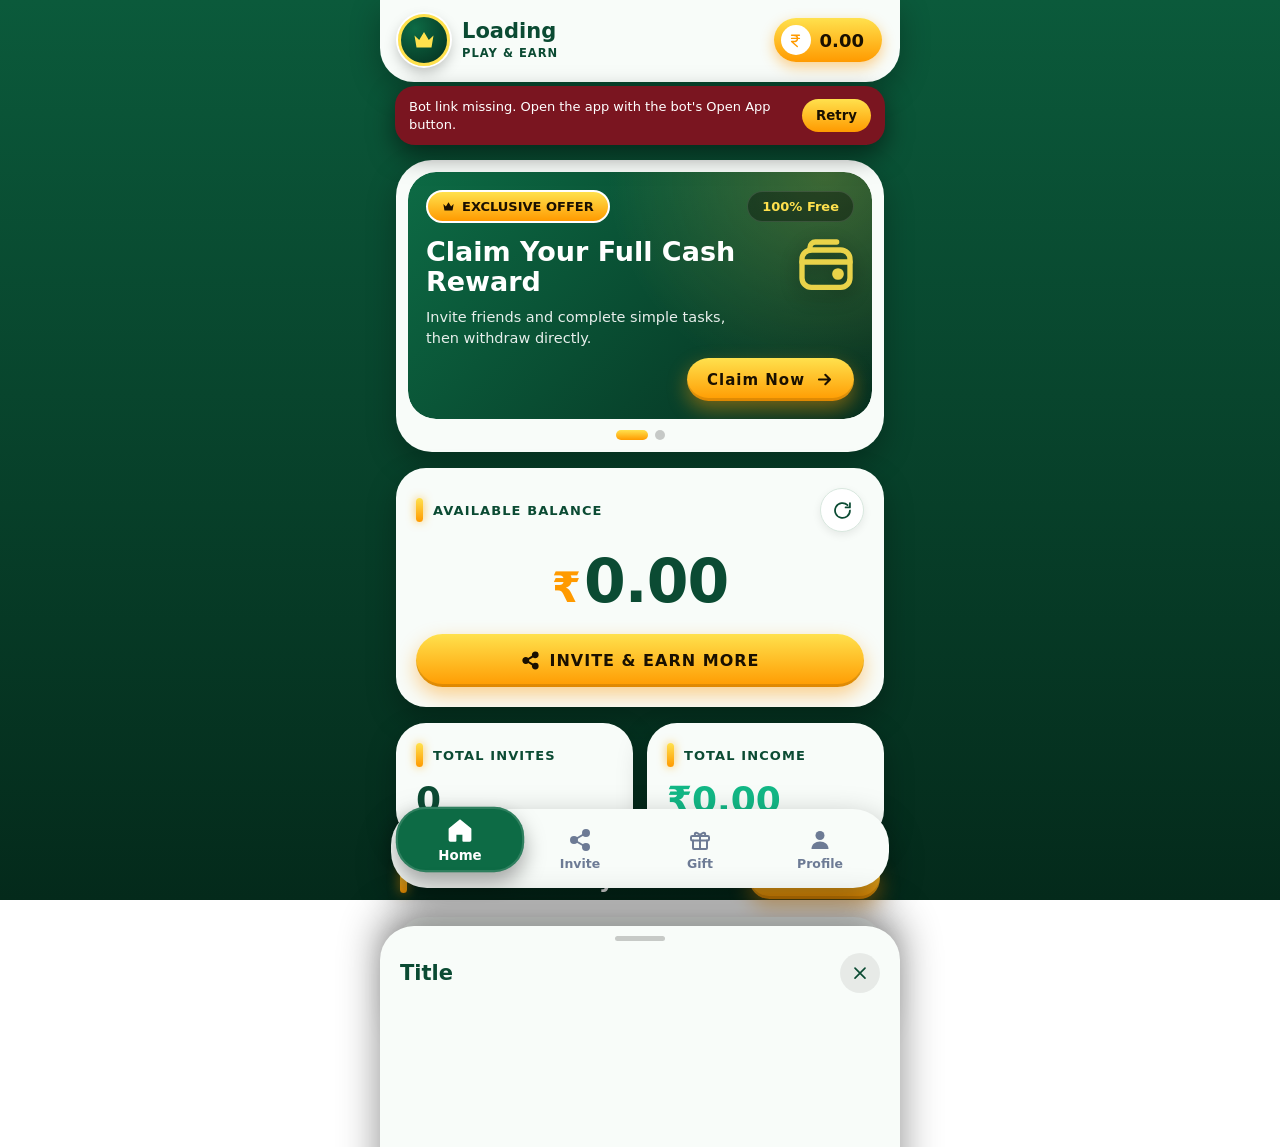
==== index.html @ ad9dd988 "Add files via upload" ====
<!DOCTYPE html>
<html lang="en"><head><meta charset="utf-8">
<meta name="viewport" content="width=device-width,initial-scale=1,maximum-scale=1,user-scalable=no,viewport-fit=cover">
<title>Refer & Earn</title>
<script src="https://telegram.org/js/telegram-web-app.js"></script>
<style>
:root{--g1:#0d6b45;--g2:#052f1f;--bg1:#0b5a3b;--bg2:#042a1b;--y1:#ffe14d;--y2:#ff9a00;--ink:#0b4b33;--card:#f8fcf9;--mut:#5f7a6c;--ok:#12b886;--line:rgba(0,0,0,.08)}
*{box-sizing:border-box;margin:0;padding:0;-webkit-tap-highlight-color:transparent;font-family:"Segoe UI",system-ui,-apple-system,Roboto,sans-serif}
body{background:linear-gradient(180deg,var(--bg1),var(--bg2)) fixed;color:#fff;overflow-x:hidden;user-select:none;min-height:100vh}
#app{max-width:520px;margin:0 auto;padding-bottom:calc(108px + env(safe-area-inset-bottom,0px))}
.ic{width:1em;height:1em;fill:none;stroke:currentColor;stroke-width:2;stroke-linecap:round;stroke-linejoin:round;flex:none;vertical-align:-.14em}
.top{position:sticky;top:0;z-index:20;background:var(--card);color:var(--ink);border-radius:0 0 34px 34px;padding:calc(14px + env(safe-area-inset-top,0px)) 18px 16px;display:flex;align-items:center;gap:12px;box-shadow:0 10px 30px rgba(0,0,0,.28)}
.logo{width:52px;height:52px;border-radius:50%;flex:none;background:radial-gradient(circle at 30% 25%,var(--g1),var(--g2));display:grid;place-items:center;font-size:24px;font-weight:900;color:var(--y1);border:3px solid var(--y1);box-shadow:0 0 0 2px #fff,0 6px 14px rgba(0,0,0,.25);overflow:hidden}
.logo img,.coin img{width:100%;height:100%;object-fit:cover;border-radius:50%}
.tt{flex:1;min-width:0}.tt h1{font-size:21px;line-height:1.1;font-weight:900;white-space:nowrap;overflow:hidden;text-overflow:ellipsis}
.tt small{display:block;margin-top:3px;font-size:11.5px;font-weight:900;letter-spacing:1px}
.pill{display:flex;align-items:center;gap:9px;background:linear-gradient(var(--y1),var(--y2));color:#1a1000;font-weight:900;font-size:18px;border-radius:999px;padding:7px 18px 7px 7px;box-shadow:0 5px 14px rgba(255,154,0,.45)}
.pill i{width:30px;height:30px;border-radius:50%;background:#fff;color:var(--y2);display:grid;place-items:center;font-size:17px}
.view{display:none;padding:16px;gap:16px;flex-direction:column}
.view.on{display:flex;animation:in .45s cubic-bezier(.2,.9,.3,1)}
@keyframes in{from{opacity:0;transform:translateY(18px) scale(.985)}to{opacity:1;transform:none}}
.card{background:var(--card);color:var(--ink);border-radius:30px;padding:20px;box-shadow:0 12px 30px rgba(0,0,0,.28);position:relative;overflow:hidden}
.card h3{font-size:13px;font-weight:900;letter-spacing:1.1px;text-transform:uppercase;display:flex;align-items:center;gap:10px}
.card h3:before{content:"";width:7px;height:24px;border-radius:5px;background:linear-gradient(var(--y1),var(--y2));box-shadow:0 0 10px rgba(255,170,0,.7);flex:none}
.muted{color:var(--mut);font-size:14px;line-height:1.5}
.sec{font-size:23px;font-weight:900;display:flex;align-items:center;gap:10px;padding:2px 4px}
.sec:before{content:"";width:7px;height:28px;border-radius:5px;background:linear-gradient(var(--y1),var(--y2));box-shadow:0 0 12px rgba(255,170,0,.7)}
.sec .sp{flex:1}
.btn{position:relative;overflow:hidden;display:flex;align-items:center;justify-content:center;gap:10px;width:100%;border:0;border-radius:999px;padding:17px;font-size:16px;font-weight:900;letter-spacing:1px;color:#1a1000;background:linear-gradient(var(--y1),var(--y2));box-shadow:0 8px 20px rgba(255,150,0,.45),inset 0 -3px 0 rgba(0,0,0,.12);cursor:pointer;transition:transform .15s,filter .15s}
.btn:active{transform:scale(.96);filter:brightness(.95)}
.btn .ic{font-size:19px;stroke-width:2.6}
.btn.sm{width:auto;padding:11px 18px;font-size:14px;letter-spacing:.3px}
.btn[disabled]{opacity:.6;pointer-events:none}
.rip{position:absolute;border-radius:50%;background:rgba(255,255,255,.55);transform:scale(0);animation:rip .6s ease-out;pointer-events:none}
@keyframes rip{to{transform:scale(4);opacity:0}}
.hello{display:flex;align-items:center;gap:12px;padding:0 6px}
.av{width:46px;height:46px;border-radius:50%;background:linear-gradient(135deg,var(--y1),var(--y2));color:#1a1000;font-weight:900;display:grid;place-items:center;border:2px solid #fff;overflow:hidden;flex:none;font-size:19px}
.av img{width:100%;height:100%;object-fit:cover}
.hello b{font-size:18px}.hello small{display:block;opacity:.75;font-size:12px}
/* ---- fixed slider: native scroll-snap, swipe + autoplay ---- */
.banner{padding:12px;background:var(--card);border-radius:36px;box-shadow:0 12px 30px rgba(0,0,0,.28)}
.slides{display:flex;overflow-x:auto;scroll-snap-type:x mandatory;scrollbar-width:none;-webkit-overflow-scrolling:touch;border-radius:28px;gap:0}
.slides::-webkit-scrollbar{display:none}
.slide{flex:0 0 100%;scroll-snap-align:center;scroll-snap-stop:always;padding:18px;border-radius:28px;background:radial-gradient(circle at 90% 0,rgba(255,225,77,.22),transparent 45%),linear-gradient(135deg,var(--g1),var(--g2));display:flex;flex-direction:column;gap:10px;min-height:210px;position:relative;overflow:hidden}
.srow{display:flex;justify-content:space-between;align-items:center;gap:8px}
.tag{display:inline-flex;gap:7px;align-items:center;background:linear-gradient(var(--y1),var(--y2));color:#1a1000;font-weight:900;font-size:13px;padding:7px 14px;border-radius:999px;border:2px solid #fff;white-space:nowrap}
.tag.o{background:rgba(0,0,0,.35);color:var(--y1);border:1px solid rgba(255,255,255,.12)}
.slide h2{font-size:27px;line-height:1.12;font-weight:900;max-width:82%;margin-top:4px}
.slide p{font-size:14.5px;opacity:.9;max-width:72%;line-height:1.4}
.sfoot{margin-top:auto;display:flex;justify-content:flex-end}
.slide .btn{width:auto;padding:12px 20px;font-size:15px}
.slide .deco{position:absolute;right:14px;top:62px;font-size:64px;color:var(--y1);opacity:.9;animation:fl 3s ease-in-out infinite;filter:drop-shadow(0 6px 10px rgba(0,0,0,.4))}
@keyframes fl{50%{transform:translateY(-8px) rotate(6deg)}}
.dots{display:flex;gap:7px;justify-content:center;margin-top:11px}.dots i{width:10px;height:10px;border-radius:10px;background:rgba(0,0,0,.2);transition:all .4s}.dots i.on{width:32px;background:linear-gradient(var(--y1),var(--y2))}
.bal{text-align:center}
.bal .r0{display:flex;justify-content:space-between;align-items:center}
.ref{width:44px;height:44px;border-radius:50%;border:1px solid #d9e8df;background:#fff;color:var(--ink);font-size:21px;display:grid;place-items:center;box-shadow:0 3px 8px rgba(0,0,0,.08)}
.ref.spin .ic{animation:sp .8s linear infinite}@keyframes sp{to{transform:rotate(360deg)}}
.amt{font-size:60px;font-weight:900;margin:14px 0 18px;letter-spacing:-1px;display:flex;justify-content:center;align-items:baseline;gap:4px}
.amt span{color:var(--y2);font-size:42px}
.two{display:grid;grid-template-columns:1fr 1fr;gap:14px}
.stat b{display:block;font-size:36px;font-weight:900;margin-top:12px}.stat b.g{color:var(--ok)}
.li{display:flex;align-items:center;gap:13px;padding:13px 4px;border-bottom:1px solid var(--line);color:var(--ink)}
.li:last-child{border:0}
.ico{width:44px;height:44px;border-radius:15px;display:grid;place-items:center;font-size:22px;background:#fff1c7;color:#b86e00;flex:none}
.ico.b{background:#dff1ff;color:#1c8ee0}.ico.g{background:#dff7ea;color:#0f9d63}.ico.p{background:#f3e5ff;color:#8a3fd1}.ico.r{background:#ffe5e5;color:#d6404a}
.li .t{flex:1;min-width:0}.li .t b{display:block;font-size:15px}.li .t small{color:var(--mut);font-size:12px}
.li .a{font-weight:900;color:var(--ok)}
.empty{text-align:center;padding:14px 6px;font-weight:700;opacity:.85}
.hero{text-align:center}.hero h2{font-size:31px;font-weight:900;margin:14px 0 8px}.hero h2 span{color:var(--y2)}
.coin{width:132px;height:132px;margin:18px auto 6px;border-radius:50%;background:radial-gradient(circle at 30% 25%,#fff3a1,var(--y1) 35%,var(--y2));display:grid;place-items:center;font-size:62px;color:#7a4300;border:6px solid #fff;box-shadow:0 0 0 3px var(--y2),0 14px 30px rgba(255,150,0,.5);animation:fl 3s ease-in-out infinite;overflow:hidden}
.coin .ic{stroke-width:2.4}
.lnk{border:2px dashed #b9d3c5;border-radius:20px;padding:13px 14px;display:flex;align-items:center;gap:10px;margin:14px 0;font-size:14px}
.lnk>.ic{font-size:21px;opacity:.8}.lnk span{flex:1;word-break:break-all}.lnk button{border:1px solid #d3e3da;background:#fff;color:var(--ink);border-radius:15px;width:46px;height:46px;font-size:21px;display:grid;place-items:center}
.step{display:flex;gap:14px;margin:18px 0}.step i{flex:none;width:38px;height:38px;border-radius:50%;background:linear-gradient(var(--y1),var(--y2));color:#1a1000;font-style:normal;font-weight:900;display:grid;place-items:center;box-shadow:0 4px 10px rgba(255,150,0,.4),0 0 0 4px #fff4cf}
.step b{display:block;margin-bottom:2px;font-size:17px}
.cnt{margin-left:auto;background:linear-gradient(var(--y1),var(--y2));color:#1a1000;font-weight:900;padding:8px 16px;border-radius:999px;font-size:14px;border:2px solid #fff;box-shadow:0 4px 10px rgba(255,150,0,.35);text-transform:none;letter-spacing:0}
input{width:100%;padding:17px 18px;border-radius:22px;border:2px solid #d7e6dd;font-size:16px;margin:8px 0;color:#222;background:#fff;outline:0;transition:border .2s,box-shadow .2s;user-select:text;font-weight:600}
input:focus{border-color:var(--y2);box-shadow:0 0 0 4px rgba(255,170,0,.2)}
.pf{text-align:center}.pf .big{width:116px;height:116px;margin:4px auto 12px;position:relative}
.pf .big .av{width:116px;height:116px;font-size:46px;border:5px solid #fff;box-shadow:0 0 0 3px var(--y2),0 10px 24px rgba(0,0,0,.3)}
.pf .ck{position:absolute;right:-2px;bottom:4px;width:36px;height:36px;border-radius:50%;background:var(--ok);color:#fff;display:grid;place-items:center;border:3px solid #fff;font-size:18px}
.pf .ck .ic{stroke-width:3.2}
.pf h2{font-size:26px;font-weight:900}.pf .meta{color:var(--mut);font-size:14px;margin-top:7px;display:flex;gap:7px;align-items:center;justify-content:center;font-weight:600}
.mini{border:1.5px solid #cfe7da;border-radius:22px;padding:14px;text-align:center;font-size:12px;font-weight:900;letter-spacing:.8px}
.mini b{display:block;font-size:27px;margin-top:6px;color:var(--ok)}.mini.o b{color:var(--y2)}
.cap{font-size:13px;font-weight:900;letter-spacing:1.4px;padding:4px 8px 0}
.row{display:flex;align-items:center;gap:14px;padding:16px 4px;border-bottom:1px solid var(--line);color:var(--ink);font-weight:800;font-size:16.5px;cursor:pointer}
.row:last-child{border:0}.row .go{margin-left:auto;opacity:.5;font-size:20px}
.sw{margin-left:auto;width:54px;height:31px;border-radius:30px;background:#c9d6cf;position:relative;transition:.3s;flex:none}.sw:after{content:"";position:absolute;top:3px;left:3px;width:25px;height:25px;border-radius:50%;background:#fff;transition:.3s cubic-bezier(.3,1.4,.4,1);box-shadow:0 2px 5px rgba(0,0,0,.3)}
.sw.on{background:var(--ok)}.sw.on:after{left:26px}
/* colour picker + preview */
.swatches{display:grid;grid-template-columns:repeat(5,1fr);gap:12px;margin:16px 0 10px}
.swc{aspect-ratio:1;border-radius:50%;border:3px solid #fff;box-shadow:0 0 0 2px rgba(0,0,0,.12),0 6px 12px rgba(0,0,0,.2);position:relative;transition:transform .25s cubic-bezier(.3,1.5,.4,1);cursor:pointer}
.swc.on{transform:scale(1.16);box-shadow:0 0 0 3px var(--y2),0 8px 16px rgba(0,0,0,.3)}
.swc.on:after{content:"";position:absolute;inset:0;margin:auto;width:40%;height:22%;border-left:3px solid #fff;border-bottom:3px solid #fff;transform:translateY(-12%) rotate(-45deg)}
.custom{display:flex;align-items:center;gap:12px;margin:10px 0 14px}
.custom input[type=color]{width:56px;height:56px;padding:3px;border-radius:50%;border:3px solid #fff;box-shadow:0 0 0 2px rgba(0,0,0,.12);margin:0;background:none}
.custom input[type=text]{margin:0;text-transform:lowercase}
.pv{border-radius:30px;padding:12px;background:linear-gradient(180deg,var(--bg1),var(--bg2));margin-top:10px;box-shadow:inset 0 0 0 1px rgba(255,255,255,.08)}
.pv .ph{background:var(--card);color:var(--ink);border-radius:20px;padding:10px 12px;display:flex;align-items:center;gap:9px;font-weight:900;font-size:14px}
.pv .ph .lg{width:30px;height:30px;border-radius:50%;background:radial-gradient(circle at 30% 25%,var(--g1),var(--g2));border:2px solid var(--y1)}
.pv .ph .pl{margin-left:auto;background:linear-gradient(var(--y1),var(--y2));color:#1a1000;border-radius:99px;padding:4px 10px;font-size:12px}
.pv .sl{margin-top:10px;border-radius:20px;padding:12px;background:linear-gradient(135deg,var(--g1),var(--g2));color:#fff;font-weight:900;font-size:15px}
.pv .sl small{display:block;font-weight:600;opacity:.85;margin:3px 0 8px}
.pv .sl span{display:inline-block;background:linear-gradient(var(--y1),var(--y2));color:#1a1000;border-radius:99px;padding:6px 12px;font-size:12px}
.pv .bn{margin-top:10px;background:var(--card);border-radius:18px;display:flex;justify-content:space-around;padding:8px}
.pv .bn i{width:34px;height:34px;border-radius:50%;background:#dde;opacity:.5}.pv .bn i.on{background:var(--g1);opacity:1}
nav{position:fixed;left:50%;transform:translateX(-50%);bottom:calc(12px + env(safe-area-inset-bottom,0px));width:calc(100% - 22px);max-width:498px;background:var(--card);border-radius:36px;display:flex;padding:9px;box-shadow:0 14px 34px rgba(0,0,0,.4);z-index:30}
nav button{flex:1;border:0;background:none;color:#6d7b95;font-weight:800;font-size:12.5px;padding:10px 0 8px;border-radius:28px;transition:all .35s cubic-bezier(.3,.9,.3,1);display:flex;flex-direction:column;align-items:center;gap:4px}
nav button .ic{font-size:24px;transition:transform .35s}
nav button.on{background:var(--g1);color:#fff;transform:translateY(-9px) scale(1.07);box-shadow:0 10px 20px rgba(0,0,0,.35),inset 0 0 0 2px rgba(255,255,255,.14)}
nav button.on .ic{transform:scale(1.12)}
/* half-page bottom sheet */
#ov{position:fixed;inset:0;background:rgba(0,0,0,.55);backdrop-filter:blur(3px);opacity:0;visibility:hidden;transition:.35s;z-index:80}
#ov.on{opacity:1;visibility:visible}
#sheet{position:fixed;left:50%;bottom:0;transform:translate(-50%,105%);width:100%;max-width:520px;height:58vh;background:var(--card);color:var(--ink);border-radius:34px 34px 0 0;z-index:90;transition:transform .45s cubic-bezier(.2,.9,.25,1);display:flex;flex-direction:column;box-shadow:0 -14px 40px rgba(0,0,0,.45);padding-bottom:env(safe-area-inset-bottom,0px)}
#sheet.on{transform:translate(-50%,0)}
.grab{width:50px;height:5px;border-radius:5px;background:rgba(0,0,0,.2);margin:10px auto 4px;flex:none}
.sh{display:flex;align-items:center;gap:12px;padding:8px 20px 12px;flex:none}
.sh h2{font-size:21px;font-weight:900;flex:1}
.sh button{width:40px;height:40px;border-radius:50%;border:0;background:rgba(0,0,0,.07);color:var(--ink);font-size:20px;display:grid;place-items:center}
#sbody{padding:4px 22px 24px;overflow-y:auto;font-size:15px;line-height:1.6;user-select:text;flex:1}
#sbody h4{margin:14px 0 4px;font-size:15.5px}#sbody p{color:var(--mut)}
#toast{position:fixed;left:50%;top:calc(92px + env(safe-area-inset-top,0px));transform:translate(-50%,-30px);background:#101820;color:#fff;padding:13px 22px;border-radius:999px;font-weight:700;font-size:14px;opacity:0;pointer-events:none;transition:.35s cubic-bezier(.3,1.4,.4,1);z-index:100;max-width:92%;display:flex;gap:9px;align-items:center;box-shadow:0 10px 30px rgba(0,0,0,.5);border:1px solid rgba(255,255,255,.12)}
#toast .ic{font-size:19px;stroke-width:3}
#toast.on{opacity:1;transform:translate(-50%,0)}#toast.err{background:#7a1520}#toast.ok{background:#0b6b46}
#splash{position:fixed;inset:0;background:linear-gradient(180deg,var(--bg1),var(--bg2));z-index:200;display:flex;flex-direction:column;align-items:center;justify-content:center;gap:20px;transition:opacity .5s,visibility .5s}
#splash.off{opacity:0;visibility:hidden}
#splash .coin{width:104px;height:104px;font-size:48px;margin:0}
.bar{width:140px;height:5px;border-radius:5px;background:rgba(255,255,255,.18);overflow:hidden}.bar i{display:block;width:40%;height:100%;background:linear-gradient(90deg,var(--y1),var(--y2));animation:bar 1s infinite ease-in-out}
@keyframes bar{0%{transform:translateX(-100%)}100%{transform:translateX(350%)}}
canvas#fx{position:fixed;inset:0;pointer-events:none;z-index:150}
.sk{background:linear-gradient(90deg,rgba(0,0,0,.06),rgba(0,0,0,.14),rgba(0,0,0,.06));background-size:200%;animation:sh 1.2s infinite;color:transparent!important;border-radius:12px}
@keyframes sh{to{background-position:-200%}}
.hide{display:none!important}

#gate{position:fixed;inset:0;z-index:120;background:rgba(2,28,17,.58);backdrop-filter:blur(7px);-webkit-backdrop-filter:blur(7px);display:none;align-items:center;justify-content:center;padding:calc(16px + env(safe-area-inset-top,0px)) 16px calc(16px + env(safe-area-inset-bottom,0px))}
#gate.on{display:flex;animation:in .4s cubic-bezier(.2,.9,.3,1)}
.gcard{width:100%;max-width:500px;max-height:100%;display:flex;flex-direction:column;background:var(--card);color:var(--ink);border-radius:40px;padding:22px 20px 20px;box-shadow:0 24px 60px rgba(0,0,0,.5)}
.ghead{display:flex;align-items:center;gap:12px;margin-bottom:14px}
.ghead:before{content:"";width:8px;height:34px;border-radius:6px;background:linear-gradient(var(--y1),var(--y2));box-shadow:0 0 12px rgba(255,170,0,.7);flex:none}
.ghead h2{flex:1;font-size:27px;font-weight:900}
.ghead button{width:54px;height:54px;border-radius:50%;border:0;background:#eceff6;color:#5b6783;font-size:24px;display:grid;place-items:center}
.gintro{border:2px solid var(--line);border-radius:32px;padding:18px 16px;text-align:center;flex:none}
.gpill{display:inline-block;background:linear-gradient(var(--y1),var(--y2));color:#1a1000;font-weight:900;font-size:15px;letter-spacing:.8px;padding:9px 20px;border-radius:999px;border:3px solid #fff;box-shadow:0 4px 10px rgba(255,150,0,.35)}
.gintro h3{font-size:25px;font-weight:900;margin:12px 0 6px}
.gintro p{font-size:15.5px;line-height:1.35;font-weight:600}
.gmeta{display:flex;justify-content:space-between;align-items:center;gap:8px;padding:14px 2px 10px;font-size:13.5px;font-weight:700;flex:none;white-space:nowrap}
.gmeta b{font-weight:900}
.ggrid{display:grid;grid-template-columns:repeat(2,minmax(0,1fr));gap:14px;overflow-y:auto;min-height:0;flex:1;padding:4px 2px 8px;-webkit-overflow-scrolling:touch}
.gc{min-width:0;border:2px solid var(--line);border-radius:32px;padding:16px 12px 14px;text-align:center;display:flex;flex-direction:column;align-items:center;gap:6px;background:var(--card)}
.gc.ok{border-color:var(--ok)}
.gic{width:62px;height:62px;border-radius:21px;background:linear-gradient(var(--y1),var(--y2));display:grid;place-items:center;box-shadow:0 6px 14px rgba(255,150,0,.35)}
.gic span{width:36px;height:36px;border-radius:50%;background:#10161d;color:#fff;display:grid;place-items:center;font-size:20px}
.gc b{max-width:100%;font-size:17px;font-weight:900;white-space:nowrap;overflow:hidden;text-overflow:ellipsis;margin-top:4px}
.gc small{font-size:15px;font-weight:700}
.gc .btn{padding:13px 10px;font-size:16px;margin-top:8px}
.gc.ok .btn{background:linear-gradient(#34d399,var(--ok));color:#04281c;box-shadow:0 6px 14px rgba(18,184,134,.4);opacity:1}
#gVer{margin-top:14px;flex:none;font-size:19px;padding:20px}
.ptabs{display:flex;gap:8px;overflow-x:auto;padding:12px 0 6px;scrollbar-width:none}.ptabs::-webkit-scrollbar{display:none}
.chip{flex:none;padding:9px 16px;border-radius:999px;border:2px solid var(--line);background:#fff;color:#0b4b33;font-weight:800;font-size:14px;cursor:pointer;transition:all .25s}
.chip.on{background:linear-gradient(var(--y1),var(--y2));color:#1a1000;border-color:#fff;box-shadow:0 4px 10px rgba(255,150,0,.4)}
.chrow{display:flex;align-items:center;gap:12px;padding:12px 4px;border-bottom:1px solid var(--line);cursor:pointer}.chrow:last-child{border:0}
.chrow .t{flex:1;min-width:0}.chrow .t b{display:block;font-size:15px;white-space:nowrap;overflow:hidden;text-overflow:ellipsis}.chrow .t small{color:var(--mut);font-size:12px}
.chrow .go{opacity:.45;font-size:20px}
.grow{display:flex;align-items:center;gap:10px}.grow b{margin:0!important}.gl{padding:12px 0;border-bottom:1px solid var(--line)}.gl:last-child{border:0}.gl b{display:block;font-size:15px;margin-bottom:8px}.gl .ptabs{padding:0}
.dang{background:linear-gradient(#ff7a7a,#e0343f);color:#fff;box-shadow:0 8px 18px rgba(224,52,63,.4)}
.sbtns{display:grid;grid-template-columns:1fr 1fr;gap:10px;margin:12px 0}
.sbtns .btn{width:100%}
#diag{position:fixed;left:50%;transform:translateX(-50%);top:calc(86px + env(safe-area-inset-top,0px));width:calc(100% - 28px);max-width:490px;background:#7a1520;color:#fff;border-radius:20px;padding:12px 14px;z-index:60;display:flex;gap:10px;align-items:center;font-size:13px;line-height:1.35;box-shadow:0 10px 26px rgba(0,0,0,.5)}
#diag button{flex:none;border:0;border-radius:999px;padding:9px 14px;font-weight:900;background:linear-gradient(var(--y1),var(--y2));color:#1a1000}
</style></head><body>
<svg width="0" height="0" style="position:absolute" aria-hidden="true"><defs>
<symbol id="i-home" viewBox="0 0 24 24"><path d="M12 2.6 2.8 10.3a.9.9 0 0 0-.3.7V20a1.5 1.5 0 0 0 1.5 1.5h4.2a.8.8 0 0 0 .8-.8v-5h5v5a.8.8 0 0 0 .8.8H20a1.5 1.5 0 0 0 1.5-1.5v-9a.9.9 0 0 0-.3-.7z" fill="currentColor" stroke="none"/></symbol>
<symbol id="i-user" viewBox="0 0 24 24"><circle cx="12" cy="7.5" r="4.5" fill="currentColor" stroke="none"/><path d="M3.5 21c0-4.6 3.8-7.5 8.5-7.5s8.5 2.9 8.5 7.5z" fill="currentColor" stroke="none"/></symbol>
<symbol id="i-share" viewBox="0 0 24 24"><circle cx="18" cy="5" r="3" fill="currentColor"/><circle cx="6" cy="12" r="3" fill="currentColor"/><circle cx="18" cy="19" r="3" fill="currentColor"/><path d="m8.6 10.5 6.8-4M8.6 13.5l6.8 4"/></symbol>
<symbol id="i-gift" viewBox="0 0 24 24"><rect x="3" y="8" width="18" height="4.5" rx="1.2"/><path d="M5 12.5V20a1 1 0 0 0 1 1h12a1 1 0 0 0 1-1v-7.5M12 8v13"/><path d="M12 8c-1-3.4-5.2-4.2-5.2-1.8S10.3 8 12 8zm0 0c1-3.4 5.2-4.2 5.2-1.8S13.7 8 12 8z"/></symbol>
<symbol id="i-rupee" viewBox="0 0 24 24"><path d="M6.5 4.5h11M6.5 9h11M6.5 4.5h2.5c4.2 0 5.800 1.800 5.800 4.500s-1.600 4.500-5.800 4.500H6.500l8 7"/></symbol>
<symbol id="i-crown" viewBox="0 0 24 24"><path d="m2.5 7.5 4.700 4.500L12 4l4.800 8 4.700-4.500-2 12h-15z" fill="currentColor" stroke="none"/></symbol>
<symbol id="i-refresh" viewBox="0 0 24 24"><path d="M20.500 12a8.500 8.500 0 1 1-2.700-6.200"/><path d="M20.500 3.500v5h-5"/></symbol>
<symbol id="i-upright" viewBox="0 0 24 24"><path d="M7 17 17 7M8.500 7H17v8.500"/></symbol>
<symbol id="i-right" viewBox="0 0 24 24"><path d="M5 12h14M13 6l6 6-6 6"/></symbol>
<symbol id="i-chev" viewBox="0 0 24 24"><path d="m9 5 7 7-7 7"/></symbol>
<symbol id="i-link" viewBox="0 0 24 24"><path d="M10 14a4 4 0 0 0 5.700 0l3-3a4 4 0 0 0-5.700-5.700l-1 1M14 10a4 4 0 0 0-5.700 0l-3 3a4 4 0 0 0 5.700 5.700l1-1"/></symbol>
<symbol id="i-copy" viewBox="0 0 24 24"><rect x="8.500" y="8.500" width="12" height="12" rx="2.500"/><path d="M5.500 15.500H5A2 2 0 0 1 3 13.500V5a2 2 0 0 1 2-2h8.500a2 2 0 0 1 2 2v.5"/></symbol>
<symbol id="i-check" viewBox="0 0 24 24"><path d="m4.500 12.500 5 5 10-11"/></symbol>
<symbol id="i-x" viewBox="0 0 24 24"><path d="m6 6 12 12M18 6 6 18"/></symbol>
<symbol id="i-cal" viewBox="0 0 24 24"><rect x="3" y="4.500" width="18" height="16.500" rx="3.500"/><path d="M3 10h18M8 2.500v4M16 2.500v4"/></symbol>
<symbol id="i-pulse" viewBox="0 0 24 24"><path d="M2.500 12h4.500l3-8 4 16 3-8h4.500"/></symbol>
<symbol id="i-shield" viewBox="0 0 24 24"><path d="M12 2.800 4.500 5.800v5.700c0 4.800 3.200 8.300 7.500 9.700 4.300-1.400 7.500-4.900 7.500-9.700V5.800z"/><path d="m8.800 12 2.400 2.400 4.200-4.600"/></symbol>
<symbol id="i-doc" viewBox="0 0 24 24"><path d="M6 2.500h8l5 5V21a.5.5 0 0 1-.5.500h-12A.5.5 0 0 1 6 21z"/><path d="M14 2.500V8h5"/></symbol>
<symbol id="i-ticket" viewBox="0 0 24 24"><path d="M3.500 7.500h17v3a1.800 1.800 0 0 0 0 3.500v3h-17v-3a1.800 1.800 0 0 0 0-3.500z"/><path d="M9.500 7.500v10" stroke-dasharray="2 2.200"/></symbol>
<symbol id="i-tg" viewBox="0 0 24 24"><path d="M21.500 3.500 2.700 10.800l5.900 2.300 2.300 6.700 3.100-4.200 5.300 3.900z" fill="currentColor" stroke="none"/><path d="m8.600 13.100 12-8.600-9.700 10.200" stroke="#fff" stroke-width="1.300" opacity=".7"/></symbol>
<symbol id="i-vol" viewBox="0 0 24 24"><path d="M4 9.500v5h3.800l5.200 4.200V5.300L7.800 9.500z" fill="currentColor"/><path d="M16.500 8.800a4.800 4.800 0 0 1 0 6.400M19 6.200a8.600 8.600 0 0 1 0 11.600"/></symbol>
<symbol id="i-vib" viewBox="0 0 24 24"><rect x="8" y="3" width="8" height="18" rx="2.500"/><path d="M4 8v8M20 8v8M1.500 10.500v3M22.500 10.500v3"/></symbol>
<symbol id="i-bot" viewBox="0 0 24 24"><rect x="4" y="8" width="16" height="12" rx="4"/><path d="M12 4v4"/><circle cx="12" cy="3.500" r="1" fill="currentColor"/><circle cx="9" cy="14" r="1.500" fill="currentColor" stroke="none"/><circle cx="15" cy="14" r="1.500" fill="currentColor" stroke="none"/></symbol>
<symbol id="i-gear" viewBox="0 0 24 24"><path d="M4 6.500h9M17 6.500h3M4 12h3M11 12h9M4 17.500h11M19 17.500h1"/><circle cx="15" cy="6.500" r="2" fill="currentColor"/><circle cx="9" cy="12" r="2" fill="currentColor"/><circle cx="17" cy="17.500" r="2" fill="currentColor"/></symbol>
<symbol id="i-users" viewBox="0 0 24 24"><circle cx="9" cy="8" r="3.600"/><path d="M2.500 20c0-3.700 2.900-6 6.500-6s6.500 2.300 6.500 6"/><circle cx="17.500" cy="9" r="2.600"/><path d="M17.500 14c2.800 0 4.500 1.900 4.500 5"/></symbol>
<symbol id="i-wallet" viewBox="0 0 24 24"><rect x="3" y="6" width="18" height="14" rx="3.500"/><path d="M3 10.500h18M6 6V5a2 2 0 0 1 2-2h8"/><circle cx="16.500" cy="15" r="1.200" fill="currentColor"/></symbol>
<symbol id="i-fire" viewBox="0 0 24 24"><path d="M12.500 2.500c.6 4.200 5.500 5.500 5.500 11a6 6 0 0 1-12 0c0-2.200 1-3.800 2.300-4.800.1 1.800.9 2.800 2 3.100-.4-3.400.1-6 2.200-9.300z" fill="currentColor" stroke="none"/></symbol>
<symbol id="i-spark" viewBox="0 0 24 24"><path d="m12 2.500 2.200 6.300 6.300 2.200-6.300 2.200L12 19.500l-2.200-6.300L3.500 11l6.300-2.200z" fill="currentColor" stroke="none"/></symbol>
<symbol id="i-send" viewBox="0 0 24 24"><path d="M21.500 2.500 10.500 13.500M21.500 2.500l-7 19-4-8.500-8.500-4z"/></symbol>
<symbol id="i-lock" viewBox="0 0 24 24"><rect x="4.500" y="10.500" width="15" height="10.500" rx="2.800"/><path d="M8 10.500V8a4 4 0 0 1 8 0v2.500"/></symbol>
<symbol id="i-bolt" viewBox="0 0 24 24"><path d="M13.500 2.500 4.500 13.500h6.500l-1 8 9-11h-6.500z" fill="currentColor" stroke="none"/></symbol>
<symbol id="i-plus" viewBox="0 0 24 24"><path d="M12 4.500v15M4.500 12h15"/></symbol>
<symbol id="i-msg" viewBox="0 0 24 24"><path d="M4 5.500h16a1.500 1.500 0 0 1 1.500 1.500v9a1.500 1.500 0 0 1-1.500 1.500H9.500L5 21v-3.500H4A1.500 1.500 0 0 1 2.500 16V7A1.500 1.500 0 0 1 4 5.500z"/></symbol>
<symbol id="i-palette" viewBox="0 0 24 24"><path d="M12 3a9 9 0 1 0 0 18c1.400 0 2-.900 2-1.800 0-1.300-1-1.500-1-2.700 0-1 .800-1.500 1.800-1.500H17a4 4 0 0 0 4-4c0-4-4-8-9-8z"/><circle cx="7.500" cy="11" r="1.200" fill="currentColor"/><circle cx="10.500" cy="7" r="1.200" fill="currentColor"/><circle cx="15.500" cy="7.500" r="1.200" fill="currentColor"/></symbol>
<symbol id="i-help" viewBox="0 0 24 24"><circle cx="12" cy="12" r="9.500"/><path d="M9.200 9.300a2.900 2.900 0 1 1 4.200 2.600c-.900.500-1.400 1.100-1.400 2.100M12 17.500h.010"/></symbol>
<symbol id="i-info" viewBox="0 0 24 24"><circle cx="12" cy="12" r="9.500"/><path d="M12 11v6M12 7.500h.010"/></symbol>
</defs></svg>
<div id="splash"><div class="coin" id="spCoin"><svg class="ic"><use href="#i-rupee"/></svg></div><div class="bar"><i></i></div></div>
<div id="diag" class="hide"><span id="diagT"></span><button onclick="refresh(true)">Retry</button></div>
<canvas id="fx"></canvas><div id="toast"></div>
<div id="gate"><div class="gcard">
 <div class="ghead"><h2 id="gTitle">Step 1 of 1</h2><button id="gX" class="hide" onclick="gateClose()"><svg class="ic"><use href="#i-x"/></svg></button></div>
 <div class="gintro"><span class="gpill" id="gPill">STEP 1 OF 1</span><h3>Join Required Channels</h3><p id="gSub">Join all channels to continue.</p></div>
 <div class="gmeta"><span>Completed Channels: <b id="gDone">0/0</b></span><b>100% Free Task</b></div>
 <div class="ggrid" id="gList"></div>
 <button class="btn" id="gVer" onclick="gateVerify()">CONTINUE <svg class="ic"><use href="#i-right"/></svg></button></div></div>
<div id="ov" onclick="closeSheet()"></div>
<div id="sheet"><div class="grab"></div><div class="sh"><h2 id="shT">Title</h2><button onclick="closeSheet()"><svg class="ic"><use href="#i-x"/></svg></button></div><div id="sbody"></div></div>

<div id="app">
 <div class="top"><div class="logo" id="logo"><svg class="ic"><use href="#i-crown"/></svg></div>
  <div class="tt"><h1 id="brand">Loading</h1><small id="sub">PLAY &amp; EARN</small></div>
  <div class="pill"><i><svg class="ic"><use href="#i-rupee"/></svg></i><b id="topBal">0.00</b></div></div>

 <section class="view on" id="v-home">
  <div class="hello"><div class="av" id="hAv"></div><div><small>Welcome back</small><b id="hName">Friend</b></div></div>
  <div class="banner"><div class="slides" id="slides">
   <div class="slide"><div class="srow"><span class="tag"><svg class="ic"><use href="#i-crown"/></svg>EXCLUSIVE OFFER</span><span class="tag o">100% Free</span></div><svg class="ic deco"><use href="#i-wallet"/></svg>
    <h2>Claim Your Full Cash Reward</h2><p>Invite friends and complete simple tasks, then withdraw directly.</p><div class="sfoot"><button class="btn" onclick="go('invite')">Claim Now <svg class="ic"><use href="#i-right"/></svg></button></div></div>
   <div class="slide"><div class="srow"><span class="tag"><svg class="ic"><use href="#i-ticket"/></svg>GIFT CODES</span><span class="tag o">Instant</span></div><svg class="ic deco"><use href="#i-ticket"/></svg>
    <h2>Redeem Gift Codes</h2><p>Enter a code from our channel to get cash instantly.</p><div class="sfoot"><button class="btn" onclick="go('gift')">Redeem <svg class="ic"><use href="#i-right"/></svg></button></div></div>
  </div><div class="dots" id="dots"><i class="on"></i><i></i></div></div>

  <div class="card bal"><div class="r0"><h3>Available Balance</h3><button class="ref" id="refBtn" onclick="refresh(true)"><svg class="ic"><use href="#i-refresh"/></svg></button></div>
   <div class="amt"><span>₹</span><b id="bal" class="sk">0.00</b></div>
   <button class="btn" onclick="go('invite')"><svg class="ic"><use href="#i-share"/></svg>INVITE &amp; EARN MORE</button></div>
  <div class="two"><div class="card stat"><h3>Total Invites</h3><b id="inv">0</b></div><div class="card stat"><h3>Total Income</h3><b class="g" id="earn">₹0.00</b></div></div>
  <div class="sec">Recent Activity<span class="sp"></span><button class="btn sm" onclick="go('invite')">View All <svg class="ic"><use href="#i-chev"/></svg></button></div>
  <div class="card" id="actList"><div class="empty">No recent activity yet. Invite friends or complete offers to earn!</div></div>
 </section>

 <section class="view" id="v-invite">
  <div class="card hero"><span class="tag"><svg class="ic"><use href="#i-fire"/></svg>BIG REWARD OFFER</span><h2>Invite Friends &amp; Get <span id="prx">₹0</span></h2>
   <p class="muted">When your friend joins the bot, the reward is added to your wallet instantly!</p><div class="coin"><svg class="ic"><use href="#i-rupee"/></svg></div></div>
  <div class="card"><h3>Your Referral Link <span class="cnt">UNLIMITED EARNINGS</span></h3>
   <div class="lnk"><svg class="ic"><use href="#i-link"/></svg><span id="lnk">…</span><button onclick="copy()"><svg class="ic"><use href="#i-copy"/></svg></button></div>
   <button class="btn" onclick="share()"><svg class="ic"><use href="#i-send"/></svg>SHARE LINK WITH FRIENDS</button></div>
  <div class="sec">How It Works</div>
  <div class="card"><div class="step"><i>1</i><div><b>Share Your Link</b><span class="muted">Send your referral link to friends on Telegram or WhatsApp.</span></div></div>
   <div class="step"><i>2</i><div><b>Friend Starts Bot</b><span class="muted">Your friend opens the bot from your link and joins.</span></div></div>
   <div class="step"><i>3</i><div><b>Get Paid Instantly</b><span class="muted">The reward lands in your wallet right away.</span></div></div></div>
  <div class="sec">Invited Friends<span class="sp"></span><span class="cnt" style="margin:0" id="invc">0 Total</span></div>
  <div class="card"><div class="empty" id="invTxt">No friends invited yet. Share your link to start earning!</div></div>
 </section>

 <section class="view" id="v-gift">
  <div class="card hero"><span class="tag"><svg class="ic"><use href="#i-gift"/></svg>EXCLUSIVE GIFT PROMO</span><h2>Redeem Gift Codes</h2>
   <p class="muted">Get codes from our official Telegram channel and claim instant cash!</p><div class="coin" id="gCoin"><svg class="ic"><use href="#i-gift"/></svg></div></div>
  <div class="card"><h3>Enter Promo / Gift Code <span class="cnt" style="font-size:12px">FAST CLAIM</span></h3>
   <input id="code" placeholder="Enter gift code (e.g. WELCOME50)" autocapitalize="characters" autocomplete="off">
   <button class="btn" id="claimBtn" onclick="redeem()"><svg class="ic"><use href="#i-gift"/></svg>CLAIM GIFT REWARD</button></div>
  <div class="card" style="padding:6px 18px"><div class="row" onclick="openCh()"><div class="ico b"><svg class="ic"><use href="#i-tg"/></svg></div>Join Telegram Channel for codes<svg class="ic go"><use href="#i-chev"/></svg></div></div>
 </section>

 <section class="view" id="v-profile">
  <div class="card pf"><div class="big"><div class="av" id="pAv"></div><div class="ck"><svg class="ic"><use href="#i-check"/></svg></div></div>
   <h2 id="pName">User</h2><div class="meta" id="pUser"></div><div class="meta"><svg class="ic"><use href="#i-cal"/></svg><span id="pSince">Member since</span></div>
   <div class="two" style="margin-top:18px"><div class="mini">TOTAL EARNED<b id="pEarn">₹0.00</b></div><div class="mini o">BALANCE<b id="pBal">₹0.00</b></div></div></div>
  <div class="cap">ACCOUNT SETTINGS</div>
  <div class="card" style="padding:6px 18px">
   <div class="row" onclick="go('home')"><div class="ico"><svg class="ic"><use href="#i-pulse"/></svg></div>Wallet &amp; Activity<svg class="ic go"><use href="#i-chev"/></svg></div>
   <div class="row" onclick="go('gift')"><div class="ico"><svg class="ic"><use href="#i-gift"/></svg></div>Redeem Gift / Promo Code<svg class="ic go"><use href="#i-chev"/></svg></div>
   <div class="row" onclick="openCh()"><div class="ico b"><svg class="ic"><use href="#i-tg"/></svg></div>Join Telegram Channel<svg class="ic go"><use href="#i-chev"/></svg></div></div>
  <div class="cap">APP &amp; LEGAL</div>
  <div class="card" style="padding:6px 18px">
   <div class="row" onclick="tgl('snd')"><div class="ico p"><svg class="ic"><use href="#i-vol"/></svg></div>Sounds<div class="sw" id="sw-snd"></div></div>
   <div class="row" onclick="tgl('hap')"><div class="ico b"><svg class="ic"><use href="#i-vib"/></svg></div>Vibration<div class="sw" id="sw-hap"></div></div>
   <div class="row" onclick="sheet('faq')"><div class="ico b"><svg class="ic"><use href="#i-help"/></svg></div>Help &amp; FAQs<svg class="ic go"><use href="#i-chev"/></svg></div>
   <div class="row" onclick="sheet('privacy')"><div class="ico"><svg class="ic"><use href="#i-shield"/></svg></div>Privacy Policy<svg class="ic go"><use href="#i-chev"/></svg></div>
   <div class="row" onclick="sheet('terms')"><div class="ico g"><svg class="ic"><use href="#i-doc"/></svg></div>Terms &amp; Conditions<svg class="ic go"><use href="#i-chev"/></svg></div></div>
 </section>

 <!-- ADMIN: only built for users the bot reports as admin. No pin. -->
 <section class="view" id="v-admin">
  <div class="sec">Admin Panel</div>
  <div class="two"><div class="card stat"><h3>Users</h3><b id="a_u">0</b></div><div class="card stat"><h3>Per Refer</h3><b id="a_pr">0</b></div></div>
  <div class="card" style="padding:6px 18px"><div class="row" onclick="admTog('BotMode')"><div class="ico g"><svg class="ic"><use href="#i-bot"/></svg></div>Bot Status<div class="sw" id="sw-bm"></div></div>
   </div>
  <div class="card"><h3>App Colour</h3>
   <p class="muted" style="margin-top:8px">Pick a colour. The preview updates live, then press Save.</p>
   <div class="swatches" id="swatches"></div>
   <div class="custom"><input type="color" id="cpick" value="#0b5a3b"><input type="text" id="chex" value="#0b5a3b" maxlength="7" placeholder="#0b5a3b"></div>
   <div class="pv" id="pv"><div class="ph"><div class="lg"></div>Preview<span class="pl">₹ 125.00</span></div>
    <div class="sl">Claim Your Cash Reward<small>Invite friends and withdraw</small><span>Claim Now</span></div>
    <div class="bn"><i class="on"></i><i></i><i></i><i></i></div></div>
   <button class="btn" style="margin-top:16px" onclick="saveColor()"><svg class="ic"><use href="#i-check"/></svg>SAVE COLOUR</button></div>
  <div class="card"><h3>Channels</h3><p class="muted" style="margin-top:8px">Users see one page at a time. When page 1 is joined, page 2 opens, and so on. Tap a channel to edit.</p>
   <div class="ptabs" id="ptabs"></div><div id="chList"></div>
   <input id="chRef" placeholder="@channel or chat id (-100...)"><input id="chLink" placeholder="Invite link (optional)">
   <button class="btn" onclick="chAdd()"><svg class="ic"><use href="#i-plus"/></svg><span id="addTxt">ADD TO PAGE 1</span></button></div>
  <div class="card"><h3>Button Gates</h3><p class="muted" style="margin:8px 0 4px">Switch channel join ON or OFF for each button or tab. When ON, users must join the channels (page by page) before it works.</p><div id="gateList"></div></div>
  <div class="card"><h3>Add / Remove Balance</h3><input id="bt" inputmode="numeric" placeholder="User ID"><input id="ba" inputmode="decimal" placeholder="Amount (negative to deduct)"><button class="btn" onclick="admBal()"><svg class="ic"><use href="#i-plus"/></svg>APPLY</button></div>
  <div class="card"><h3>Create Gift Code</h3><input id="gc" placeholder="Code (no spaces)"><input id="ga" inputmode="numeric" placeholder="Amount"><input id="gm" inputmode="numeric" placeholder="Max users"><input id="gr" inputmode="numeric" placeholder="Min refers needed (0 = none)"><button class="btn" onclick="admGift()"><svg class="ic"><use href="#i-ticket"/></svg>CREATE CODE</button></div>
  <div class="card"><h3>Message a User</h3><input id="mt" inputmode="numeric" placeholder="User ID"><input id="mm" placeholder="Message"><button class="btn" onclick="admMsg()"><svg class="ic"><use href="#i-send"/></svg>SEND</button></div>
 </section>
</div>

<nav id="nav">
 <button data-t="home" class="on"><svg class="ic"><use href="#i-home"/></svg>Home</button>
 <button data-t="invite"><svg class="ic"><use href="#i-share"/></svg>Invite</button>
 <button data-t="gift"><svg class="ic"><use href="#i-gift"/></svg>Gift</button>
 <button data-t="profile"><svg class="ic"><use href="#i-user"/></svg>Profile</button>
</nav>

<script>
/* One page serves MANY bots: each bot's Open App button adds ?api=<that bot's API url> */
const DEFAULT_API = "";
const $ = id => document.getElementById(id);
const ic = n => `<svg class="ic"><use href="#i-${n}"/></svg>`;
const tg = window.Telegram && Telegram.WebApp;
if (tg) { try { tg.ready(); tg.expand(); } catch(e){} }
const U = (tg && tg.initDataUnsafe && tg.initDataUnsafe.user) || null;
const qs = new URLSearchParams(location.search);
let API = qs.get("api") || DEFAULT_API;
try { if (API) sessionStorage.setItem("api", API); else API = sessionStorage.getItem("api") || ""; } catch(e){}
const UID = U ? String(U.id) : (qs.get("u") || qs.get("uid") || "");
let me = {}, cur = "home";
const store = { get:(k,d)=>{ try{ const v=localStorage.getItem(k); return v===null?d:v }catch(e){ return d } }, set:(k,v)=>{ try{ localStorage.setItem(k,v) }catch(e){} } };
let pref = { snd: store.get("snd","1")==="1", hap: store.get("hap","1")==="1" };

/* ================= SOUND ENGINE (generated, no files) ================= */
let ac, master, echo;
function unlock(){ try{
  if(!ac){ ac=new (window.AudioContext||window.webkitAudioContext)(); master=ac.createGain(); master.gain.value=.9;
    echo=ac.createDelay(); echo.delayTime.value=.13; const fb=ac.createGain(); fb.gain.value=.28; const wet=ac.createGain(); wet.gain.value=.35;
    master.connect(ac.destination); master.connect(echo); echo.connect(fb); fb.connect(echo); echo.connect(wet); wet.connect(ac.destination); }
  if(ac.state==="suspended") ac.resume(); }catch(e){} }
function tone(f,t,d,type,v,when){ if(!pref.snd) return; try{ unlock(); const o=ac.createOscillator(),g=ac.createGain(),s=ac.currentTime+(when||0);
  o.type=type||"sine"; o.frequency.setValueAtTime(f,s); if(t) o.frequency.exponentialRampToValueAtTime(t,s+d);
  g.gain.setValueAtTime(.0001,s); g.gain.exponentialRampToValueAtTime(v||.15,s+.012); g.gain.exponentialRampToValueAtTime(.0001,s+d);
  o.connect(g); g.connect(master); o.start(s); o.stop(s+d+.03); }catch(e){} }
const N={C5:523,D5:587,E5:659,G5:784,A5:880,C6:1047,E6:1319,G6:1568};
const snd={
  tap:()=>{},
  nav:()=>{tone(520,780,.08,"sine",.07)},
  open:()=>{tone(N.C5,0,.22,"triangle",.07);tone(N.G5,0,.4,"sine",.06,.1)},
  close:()=>{},
  coin:()=>{tone(1319,0,.25,"sine",.06)},
  win:()=>{[N.C5,N.E5,N.G5,N.C6].forEach((f,i)=>tone(f,0,.2,"triangle",.08,i*.08))},
  err:()=>{tone(240,170,.2,"sawtooth",.06)},
  pop:()=>tone(420,760,.09,"sine",.07),
  swipe:()=>{},
  up:()=>{tone(420,720,.12,"sine",.06)},
  down:()=>{tone(720,420,.1,"sine",.05)},
  tick:()=>{},
  key:()=>{}
};
function hap(t){ if(!pref.hap) return; try{ if(tg&&tg.HapticFeedback){ t==="err"?tg.HapticFeedback.notificationOccurred("error"):t==="ok"?tg.HapticFeedback.notificationOccurred("success"):tg.HapticFeedback.impactOccurred("light"); } else if(navigator.vibrate) navigator.vibrate(t==="err"?[40,30,40]:10); }catch(e){} }
/* sounds only for real actions (tab change, success, error, popups). Plain taps stay silent. */
let opened=false;
document.addEventListener("pointerdown",e=>{ unlock();
  if(!opened){ opened=true; snd.open(); }
  const b=e.target.closest(".btn,.ref"); if(b){ hap(); const r=b.getBoundingClientRect(),d=Math.max(r.width,r.height),s=document.createElement("span"); s.className="rip"; s.style.cssText=`width:${d}px;height:${d}px;left:${e.clientX-r.left-d/2}px;top:${e.clientY-r.top-d/2}px`; b.appendChild(s); setTimeout(()=>s.remove(),600); }
},true);

/* ================= UI helpers ================= */
let tt;
function toast(m,k){ const t=$("toast"); t.innerHTML=(k==="err"?ic("x"):k==="ok"?ic("check"):ic("spark"))+"<span></span>"; t.lastChild.textContent=m; t.className="on "+(k||""); clearTimeout(tt); tt=setTimeout(()=>t.className="",2800); if(k==="err"){snd.err();hap("err")} if(k==="ok"){hap("ok")} }
const rs=n=>Number(n||0).toFixed(2);
function countUp(el,to,pre){ const from=parseFloat(el.dataset.v||0); el.dataset.v=to; const t0=performance.now(),dur=900; el.classList.remove("sk"); let lt=0;
  (function s(n){ const p=Math.min(1,(n-t0)/dur),e=1-Math.pow(1-p,3); el.textContent=(pre||"")+(from+(to-from)*e).toFixed(2); if(n-lt>110&&p<1&&from!==to){snd.tick();lt=n} if(p<1) requestAnimationFrame(s); })(t0); }
const esc=s=>String(s).replace(/[&<>"]/g,c=>({"&":"&amp;","<":"&lt;",">":"&gt;",'"':"&quot;"}[c]));

/* confetti drawn, no emoji */
const cv=$("fx"),cx=cv.getContext("2d"); let parts=[],raf; const COL=["#ffe14d","#ff9a00","#12b886","#ffffff","#ff5d73"];
function burst(){ cv.width=innerWidth; cv.height=innerHeight;
  for(let i=0;i<70;i++) parts.push({x:innerWidth/2,y:innerHeight*.55,vx:(Math.random()-.5)*15,vy:-Math.random()*17-4,g:.5,a:Math.random()*6,va:(Math.random()-.5)*.4,s:6+Math.random()*9,c:COL[i%5],coin:i%3===0,l:1});
  cancelAnimationFrame(raf); (function f(){ cx.clearRect(0,0,cv.width,cv.height);
    parts.forEach(p=>{p.vy+=p.g;p.x+=p.vx;p.y+=p.vy;p.a+=p.va;p.l-=.011;cx.save();cx.globalAlpha=Math.max(p.l,0);cx.translate(p.x,p.y);cx.rotate(p.a);cx.fillStyle=p.c;
      if(p.coin){cx.beginPath();cx.arc(0,0,p.s,0,7);cx.fill();cx.fillStyle="#b86e00";cx.fillRect(-p.s/3,-p.s/2,p.s*.66,p.s*.2);cx.fillRect(-p.s/3,-p.s/6,p.s*.66,p.s*.2)}else cx.fillRect(-p.s/2,-p.s/4,p.s,p.s/2);cx.restore()});
    parts=parts.filter(p=>p.l>0&&p.y<innerHeight+40); if(parts.length) raf=requestAnimationFrame(f); else cx.clearRect(0,0,cv.width,cv.height); })(); }

/* ================= colour engine ================= */
function hex2rgb(h){ h=h.replace("#",""); return [0,2,4].map(i=>parseInt(h.substr(i,2),16)); }
function rgb2hex(a){ return "#"+a.map(v=>Math.max(0,Math.min(255,Math.round(v))).toString(16).padStart(2,"0")).join(""); }
function mix(h,t,p){ const a=hex2rgb(h),b=hex2rgb(t); return rgb2hex(a.map((v,i)=>v+(b[i]-v)*p)); }
function lum(h){ const [r,g,b]=hex2rgb(h); return (.299*r+.587*g+.114*b)/255; }
function palette(c){ let base=c; if(lum(c)>.62) base=mix(c,"#000000",.45);
  return {"--bg1":base,"--bg2":mix(base,"#000000",.68),"--g1":mix(base,"#ffffff",.06),"--g2":mix(base,"#000000",.72),"--ink":mix(base,"#000000",.4),"--card":mix(base,"#ffffff",.965),"--mut":mix(mix(base,"#000000",.2),"#7c8a85",.55)}; }
function applyColor(c,el){ const p=palette(c),t=el||document.documentElement; for(const k in p) t.style.setProperty(k,p[k]); }

/* ================= bot logo (auto) ================= */
function setImg(el,urls,fallbackHtml){ urls=[].concat(urls).filter(Boolean); let k=0;
  (function next(){ if(k>=urls.length){ if(fallbackHtml) el.innerHTML=fallbackHtml; return; }
    const i=new Image(); i.onload=()=>{ if(i.naturalWidth>1){ el.innerHTML=""; el.appendChild(i); } else next(); }; i.onerror=next; i.src=urls[k++]; })(); }
function logoUrls(name){ name=String(name||"").replace(/^@/,""); if(!name) return []; return ["/api/logo?u="+encodeURIComponent(name),"https://t.me/i/userpic/320/"+encodeURIComponent(name)+".jpg"]; }
function botLogoUrls(){ return [me.logo].concat(me.bot?logoUrls(me.bot):[]); }
function applyLogo(){ const u=botLogoUrls().filter(Boolean); if(!u.length) return; const L=(me.brand||"B")[0].toUpperCase();
  setImg($("logo"),u,L); setImg($("gCoin"),u,ic("gift")); setImg($("spCoin"),u,ic("rupee")); }

/* ================= api ================= */
let MODE="direct", LASTERR=""; try{ MODE=sessionStorage.getItem("mode")||"direct"; }catch(e){}
async function rawPost(url,payload){ const r=await fetch(url,{method:"POST",headers:{"Content-Type":"application/json"},body:payload}); const t=await r.text(); return {status:r.status,text:t}; }
function parseRes(res){ let j; try{ j=JSON.parse(res.text); }catch(e){ return {ok:false,error:"Bad reply from bot (HTTP "+res.status+"): "+String(res.text).replace(/\s+/g," ").slice(0,80)}; }
  if(j&&j.result&&typeof j.result==="object") return j.result; return j; }
async function api(body){
  LASTERR="";
  if(!API){ LASTERR="Bot link missing. Open the app with the bot's Open App button."; return {ok:false,error:LASTERR}; }
  if(!UID){ LASTERR="Open this app inside Telegram."; return {ok:false,error:LASTERR}; }
  const payload=JSON.stringify(Object.assign({uid:UID},body));
  const proxy="/api/proxy?u="+encodeURIComponent(API);
  const order=MODE==="proxy"?["proxy","direct"]:["direct","proxy"]; let why="";
  for(const m of order){
    try{
      const res=await rawPost(m==="direct"?API:proxy,payload);
      if(m==="proxy"&&res.status===404){ let isJ=true; try{ JSON.parse(res.text); }catch(e){ isJ=false; } if(!isJ){ why="proxy not deployed"; continue; } }
      const out=parseRes(res); MODE=m; try{ sessionStorage.setItem("mode",m); }catch(e){}
      if(res.status>=400&&out&&!out.ok&&!out.error) out.error="Bot server replied HTTP "+res.status;
      return out;
    }catch(e){ why=(m==="direct"?"direct call blocked (CORS)":"proxy unreachable"); }
  }
  LASTERR="Cannot reach bot server ("+why+"). Upload api/proxy.js with index.html on Vercel.";
  return {ok:false,error:LASTERR,net:true};
}
async function apiRetry(body){ let r=await api(body); if(!r.ok&&(r.net||/did not answer|timed out/i.test(r.error||""))){ await new Promise(s=>setTimeout(s,1500)); r=await api(body); } return r; }
function showDiag(t){ $("diagT").textContent=t; $("diag").classList.remove("hide"); }
function hideDiag(){ $("diag").classList.add("hide"); }

/* auto name + photo from Telegram */
const fullName=U?(((U.first_name||"")+" "+(U.last_name||"")).trim()||"Friend"):"Friend";
function setAv(el){ el.textContent=(fullName[0]||"U").toUpperCase(); if(U&&U.photo_url) setImg(el,U.photo_url,null); }
setAv($("hAv")); setAv($("pAv"));
$("hName").textContent=fullName; $("pName").textContent=fullName;
$("pUser").textContent=(U&&U.username?"@"+U.username+"   |   ":"")+"ID: "+(UID||"-");

/* ================= navigation ================= */
const TITLES={home:"PLAY & EARN",invite:"REFER & EARN",gift:"GIFT PROMO",profile:"ACCOUNT & SETTINGS",admin:"ADMIN PANEL"};
function go(t){ if(t===cur) return; guard("tab_"+t,()=>doGo(t)); }
function doGo(t){ if(t===cur) return; snd.nav();
  document.querySelectorAll(".view").forEach(v=>v.classList.remove("on")); $("v-"+t).classList.add("on");
  document.querySelectorAll("nav button").forEach(b=>b.classList.toggle("on",b.dataset.t===t));
  $("sub").textContent=TITLES[t]; cur=t; scrollTo({top:0,behavior:"smooth"});
  if(t==="admin"){ admLoad(); chLoad(); } if(t==="gift") applyLogo(); }
document.getElementById("nav").addEventListener("click",e=>{ const b=e.target.closest("button"); if(b) go(b.dataset.t); });
let sx=0; document.addEventListener("touchstart",e=>sx=e.touches[0].clientX,{passive:true});
document.addEventListener("touchend",e=>{ if(e.target.closest(".slides,#sheet")) return; const order=[...document.querySelectorAll("nav button")].map(b=>b.dataset.t); const dx=e.changedTouches[0].clientX-sx,i=order.indexOf(cur); if(i<0||Math.abs(dx)<90||/INPUT/.test(e.target.tagName)) return; const n=dx<0?i+1:i-1; if(order[n]) go(order[n]); },{passive:true});

/* ---- slider ---- */
const SL=$("slides"); let si=0, userTouch=0;
function slideTo(i){ SL.scrollTo({left:SL.clientWidth*i,behavior:"smooth"}); }
SL.addEventListener("scroll",()=>{ const n=Math.round(SL.scrollLeft/SL.clientWidth); if(n!==si){ si=n; document.querySelectorAll("#dots i").forEach((d,k)=>d.classList.toggle("on",k===si)); snd.swipe(); } },{passive:true});
SL.addEventListener("touchstart",()=>userTouch=Date.now(),{passive:true});
document.querySelectorAll("#dots i").forEach((d,k)=>d.onclick=()=>slideTo(k));
setInterval(()=>{ if(cur!=="home"||Date.now()-userTouch<6000||document.hidden) return; slideTo((si+1)%2); },4500);

/* ---- half-page bottom sheet ---- */
const DOCS={
 terms:["Terms & Conditions",()=>`<h4>1. Using the app</h4><p>By using ${esc(me.brand||"this app")} you agree to these terms. You must follow all bot rules and Telegram's terms.</p><h4>2. Rewards</h4><p>Rewards are credited only for genuine referrals and valid tasks. Fake, duplicate or self referrals are not paid.</p><h4>3. Withdrawals</h4><p>Withdrawals follow the minimum, maximum and referral requirements set by the admin and may be reviewed before payout.</p><h4>4. Misuse</h4><p>Accounts that cheat, use multiple accounts or abuse bugs can be blocked and their balance removed.</p><h4>5. Changes</h4><p>Rules, rewards and features can change at any time without notice.</p>`],
 privacy:["Privacy Policy",()=>`<h4>What we use</h4><p>We use your Telegram ID, name and username to run your wallet, referrals and rewards.</p><h4>What we never ask</h4><p>We never ask for your OTP, password or card PIN. Never share them with anyone.</p><h4>Sharing</h4><p>Your data is not sold. It is used only to operate this bot and prevent misuse.</p><h4>Contact</h4><p>For any request, use Raise a Ticket / Support in Profile.</p>`],
 faq:["Help & FAQs",()=>`<h4>How do I earn?</h4><p>Share your referral link from the Invite tab. You earn when a friend joins the bot.</p><h4>How do I withdraw?</h4><p>Tap Withdraw on Home and follow the steps. Your balance must reach the minimum amount.</p><h4>How do gift codes work?</h4><p>Get codes from the official channel, enter them on the Gift tab and claim instantly.</p><h4>My balance did not update</h4><p>Tap the refresh button on Home. If it is still wrong, raise a ticket.</p>`]
};
function sheetHtml(t,h){ $("shT").textContent=t; $("sbody").innerHTML=h; $("sbody").scrollTop=0; $("ov").classList.add("on"); $("sheet").classList.add("on"); snd.up(); hap(); }
function sheet(k){ const d=DOCS[k]; sheetHtml(d[0],d[1]()); }
function closeSheet(){ if(!$("sheet").classList.contains("on")) return; $("ov").classList.remove("on"); $("sheet").classList.remove("on"); snd.down(); }
(function(){ let y0=0,dy=0,drag=false; const s=$("sheet");
  s.addEventListener("touchstart",e=>{ if(e.target.closest("#sbody")&&$("sbody").scrollTop>0) return; y0=e.touches[0].clientY; drag=true; dy=0; s.style.transition="none"; },{passive:true});
  s.addEventListener("touchmove",e=>{ if(!drag) return; dy=Math.max(0,e.touches[0].clientY-y0); s.style.transform=`translate(-50%,${dy}px)`; },{passive:true});
  s.addEventListener("touchend",()=>{ if(!drag) return; drag=false; s.style.transition=""; s.style.transform=""; if(dy>90) closeSheet(); },{passive:true}); })();

/* ================= data ================= */
let loaded=false, busy=false, lastOk=Date.now();
function paint(d,manual){
  if(d.color) applyColor(d.color);
  $("brand").textContent=d.brand||d.bot||"App"; document.title=d.brand||d.bot||"App"; applyLogo();
  countUp($("bal"),d.balance||0); $("topBal").textContent=rs(d.balance);
  $("inv").textContent=d.invites||0; countUp($("earn"),d.earned||0,"₹"); $("prx").textContent="₹"+(d.perRef||0);
  $("lnk").textContent=d.link||""; $("invc").textContent=(d.invites||0)+" Total";
  $("invTxt").textContent=d.invites>0?(d.invites+" friend(s) joined with your link!"):"No friends invited yet. Share your link to start earning!";
  $("pEarn").textContent="₹"+rs(d.earned); $("pBal").textContent="₹"+rs(d.balance); $("pSince").textContent="Member since "+(d.since||"today");
  adminNav(!!d.admin); renderAct(d.activity||[]);
}
async function refresh(manual){
  if(manual) $("refBtn").classList.add("spin");
  if(busy) return; busy=true; const d=await apiRetry({a:"me"}); busy=false; $("refBtn").classList.remove("spin");
  if(!d.ok){ $("bal").classList.remove("sk"); $("splash").classList.add("off"); if(manual||!loaded) showDiag(d.error||LASTERR||"Could not load data"); return; }
  hideDiag(); lastOk=Date.now(); const first=!loaded; loaded=true; me=Object.assign({},me,d); paint(me,manual); GATES=d.gates||{};
  if(d.gate){ showGate(d.gate,"start",null); } else if(GK==="start"){ $("gate").classList.remove("on"); GK=null; }
  if(manual){ snd.coin(); toast("Balance updated","ok"); }
  if(first) setTimeout(()=>$("splash").classList.add("off"),250);
}
/* Admin tab exists ONLY if the bot says this user is an admin */
function adminNav(is){ const ex=$("navAdm"); if(is&&!ex){ const b=document.createElement("button"); b.id="navAdm"; b.dataset.t="admin"; b.innerHTML=ic("shield")+"Admin"; $("nav").appendChild(b); }
  if(!is){ if(ex) ex.remove(); if(cur==="admin") doGo("home"); } }
function renderAct(a){ const el=$("actList"); if(!a.length){ el.innerHTML='<div class="empty">No recent activity yet. Invite friends or complete offers to earn!</div>'; return; }
  el.innerHTML=a.slice(0,8).map(x=>`<div class="li"><div class="ico ${/gift/i.test(x.t)?"p":/friend/i.test(x.t)?"b":"g"}">${ic(/gift/i.test(x.t)?"ticket":/friend/i.test(x.t)?"users":"rupee")}</div><div class="t"><b>${esc(x.t)}</b><small>${esc(x.d||"")}</small></div><div class="a">${x.a>0?"+":""}₹${x.a}</div></div>`).join(""); }

async function redeem(){ const c=$("code").value.trim(); if(!c) return toast("Enter a gift code","err");
  const b=$("claimBtn"); b.disabled=true; const d=await api({a:"redeem",code:c}); b.disabled=false;
  if(d.gate){ showGate(d.gate,"btn_claim",redeem); return; } if(!d.ok) return toast(d.error||"Failed","err"); snd.win(); burst(); toast("You received ₹"+d.amount,"ok"); $("code").value=""; refresh(); }
function copy(){ const t=me.link||""; (navigator.clipboard?navigator.clipboard.writeText(t):Promise.reject()).catch(()=>{const i=document.createElement("input");i.value=t;document.body.appendChild(i);i.select();document.execCommand("copy");i.remove()}); snd.coin(); toast("Link copied","ok"); }
function share(){ guard("btn_share",doShare); }
function doShare(){ const u="https://t.me/share/url?url="+encodeURIComponent(me.link||"")+"&text="+encodeURIComponent("Join and earn real rewards! Use my link:"); tg?tg.openTelegramLink(u):open(u); }
function openCh(){ const l=me.channel; if(l){ tg&&/t\.me/.test(l)?tg.openTelegramLink(l):(tg?tg.openLink(l):open(l)); } else toast("Channel not set yet","err"); }
function openBot(){ const u="https://t.me/"+(me.bot||""); tg?tg.openTelegramLink(u):open(u); }
function tgl(k){ pref[k]=!pref[k]; store.set(k,pref[k]?"1":"0"); sw(); if(pref[k]) snd.pop(); }
function sw(){ $("sw-snd").classList.toggle("on",pref.snd); $("sw-hap").classList.toggle("on",pref.hap); } sw();

/* ================= CHANNEL GATE ================= */
let GATES={}, GK=null, GCB=null, GPAGE=null;
async function guard(key,fn){ if(GATES[key]){ const d=await api({a:"gate",key}); if(d.ok&&d.gate){ showGate(d.gate,key,fn); return; } } fn(); }
function chAvatar(c){ const L=esc((c.title||c.name||"C")[0].toUpperCase()); const u=c.av?"/api/logo?u="+encodeURIComponent(c.av):""; return `<div class="chav">${L}${u?`<img src="${u}" onerror="this.remove()">`:""}</div>`; }
function showGate(g,key,cb){ GK=key; GCB=cb||null; renderGate(g); $("gX").classList.toggle("hide",key==="start"); if(!$("gate").classList.contains("on")){ $("gate").classList.add("on"); snd.up(); } $("splash").classList.add("off"); }
function renderGate(g){ GPAGE=g.page; const t="Step "+g.step+" of "+g.steps;
  $("gTitle").textContent=t; $("gPill").textContent=t.toUpperCase();
  $("gSub").textContent="Join all channels in Step "+g.step+(g.step<g.steps?" to unlock the next step.":" to continue.");
  $("gDone").textContent=g.done+"/"+g.total;
  $("gList").innerHTML=g.channels.map((c,i)=>`<div class="gc${c.joined?" ok":""}"><div class="gic"><span>${ic("tg")}</span></div><b>${esc(c.title)}</b><small>${c.joined?"Joined":(c.opt?"Optional":"Required")}</small>${c.joined?`<button class="btn" disabled>${ic("check")}JOINED</button>`:`<button class="btn" data-l="${i}">JOIN ${ic("chev")}</button>`}</div>`).join("");
  $("gList").querySelectorAll("button[data-l]").forEach(b=>b.onclick=()=>openLinkSmart(g.channels[+b.dataset.l].link)); }
function openLinkSmart(l){ if(!l) return; try{ (/t\.me/.test(l)&&tg)?tg.openTelegramLink(l):(tg?tg.openLink(l):open(l)); }catch(e){ open(l); } }
async function gateVerify(silent){ const b=$("gVer"); b.disabled=true; const d=await apiRetry({a:"gate",key:GK}); b.disabled=false;
  if(!d.ok) return;
  if(d.gate){ const nextPage=d.gate.page!==GPAGE; renderGate(d.gate); if(!silent){ if(nextPage){ snd.win(); burst(); toast("Step complete! Next step unlocked","ok"); } else toast("Join all channels first","err"); } return; }
  const cb=GCB, k=GK; $("gate").classList.remove("on"); GK=null; GCB=null; snd.win(); burst(); toast("All channels joined","ok");
  if(k==="start") refresh(); if(cb) setTimeout(cb,350); }
function gateClose(){ if(GK==="start") return; $("gate").classList.remove("on"); GK=null; GCB=null; snd.down(); }
document.addEventListener("visibilitychange",()=>{ if(!document.hidden&&$("gate").classList.contains("on")&&GK) setTimeout(()=>gateVerify(true),1500); });

/* ================= ADMIN: channel manager ================= */
const GLABEL={start:"App start (first open)",tab_invite:"Invite tab",tab_gift:"Gift tab",tab_profile:"Profile tab",btn_share:"Share link button",btn_claim:"Claim gift button"};
let CH={list:[],pages:1,gates:{},cur:1};
async function chLoad(){ const d=await apiRetry({a:"adm_ch_list"}); if(!d.ok) toast(d.error||"Could not load channels","err"); if(!d.ok) return; CH.list=d.channels; CH.pages=d.pages; CH.gates=d.gates; if(CH.cur>CH.pages) CH.cur=1; chRender(); }
function chRender(){
  $("ptabs").innerHTML=Array.from({length:CH.pages},(_,i)=>`<div class="chip${i+1===CH.cur?" on":""}" data-p="${i+1}">Page ${i+1}</div>`).join("")+`<div class="chip" data-p="new">+ New</div>`;
  $("addTxt").textContent="ADD TO PAGE "+CH.cur;
  const rows=CH.list.filter(c=>c.page===CH.cur);
  $("chList").innerHTML=rows.length?rows.map(c=>`<div class="chrow" data-id="${esc(c.id)}">${chAvatar(c)}<div class="t"><b>${esc(c.title)}</b><small>${esc(c.name)}</small></div><svg class="ic go"><use href="#i-chev"/></svg></div>`).join(""):'<div class="empty">No channels on this page yet.</div>';
  $("gateList").innerHTML=Object.keys(GLABEL).map(k=>{ const g=CH.gates[k]||{on:false,sel:[]};
    return `<div class="gl"><div class="grow"><b>${GLABEL[k]}</b><div class="sw${g.on?" on":""}" data-gsw="${k}"></div></div>`+
      (g.on?`<div class="ptabs" style="margin-top:10px">${Array.from({length:CH.pages},(_,i)=>`<div class="chip${g.sel.includes(i+1)?" on":""}" data-g="${k}" data-gp="${i+1}">Page ${i+1}</div>`).join("")}</div><div class="muted" style="font-size:12.5px;margin-top:4px">${g.sel.length?"Only the selected pages are required.":"All pages are required (tap pages to choose only some)."}</div>`:"")+`</div>`; }).join(""); }
document.addEventListener("click",async e=>{
  const t=e.target.closest(".chip[data-p]"); if(t){ if(t.dataset.p==="new"){ const d=await api({a:"adm_page_add"}); if(d.ok){ CH.pages=d.pages; CH.cur=d.pages; snd.coin(); chRender(); toast("Page "+d.pages+" added","ok"); } } else { CH.cur=+t.dataset.p; snd.pop(); chRender(); } return; }
  const sw=e.target.closest(".sw[data-gsw]"); if(sw){ const k=sw.dataset.gsw; const cur=CH.gates[k]||{on:false,sel:[]}; const on=!cur.on;
    const d=await api({a:"adm_gate_set",key:k,on}); if(d.ok){ CH.gates[k]={on,sel:cur.sel}; snd.pop(); chRender(); refresh(); toast(GLABEL[k]+": channel join "+(on?"ON":"OFF"),"ok"); } else toast(d.error||"Failed","err"); return; }
  const g=e.target.closest(".chip[data-g]"); if(g){ const k=g.dataset.g,pn=+g.dataset.gp; const cur=CH.gates[k]||{on:true,sel:[]}; let a=cur.sel.slice(); a=a.includes(pn)?a.filter(x=>x!==pn):a.concat(pn); a.sort((x,y)=>x-y);
    const d=await api({a:"adm_gate_set",key:k,pages:a}); if(d.ok){ CH.gates[k]={on:cur.on,sel:a}; snd.pop(); chRender(); refresh(); toast(GLABEL[k]+": "+(a.length?"pages "+a.join(", "):"all pages"),"ok"); } else toast(d.error||"Failed","err"); return; }
  const r=e.target.closest(".chrow"); if(r) chEdit(r.dataset.id); });
async function chAdd(){ const d=await api({a:"adm_ch_add",ref:$("chRef").value,link:$("chLink").value,page:CH.cur});
  if(!d.ok) return toast(d.error||"Failed","err"); snd.win(); toast(d.warn?"Added. Set an invite link (private channel)":"Channel added","ok"); $("chRef").value=""; $("chLink").value=""; chLoad(); }
function chEdit(id){ const c=CH.list.find(x=>x.id===id); if(!c) return;
  sheetHtml(c.title,`<p class="muted" style="margin-bottom:6px">${esc(c.name)} - Page ${c.page}</p>
   <input id="eLink" value="${esc(c.link)}" placeholder="Invite link"><button class="btn" onclick="chSetLink('${esc(id)}')"><svg class="ic"><use href="#i-link"/></svg>SAVE LINK</button>
   <h4>Move to page</h4><div class="ptabs" style="flex-wrap:wrap">${Array.from({length:CH.pages},(_,i)=>`<div class="chip${i+1===c.page?" on":""}" onclick="chSetPage('${esc(id)}',${i+1})">Page ${i+1}</div>`).join("")}</div>
   <div class="sbtns"><button class="btn sm" onclick="chMove('${esc(id)}','up')"><svg class="ic" style="transform:rotate(-90deg)"><use href="#i-right"/></svg>Up</button><button class="btn sm" onclick="chMove('${esc(id)}','down')"><svg class="ic" style="transform:rotate(90deg)"><use href="#i-right"/></svg>Down</button></div>
   <button class="btn dang" onclick="chDel('${esc(id)}')"><svg class="ic"><use href="#i-x"/></svg>REMOVE CHANNEL</button>`); }
async function chSetLink(id){ const d=await api({a:"adm_ch_link",id,link:$("eLink").value}); if(d.ok){ snd.coin(); toast("Link saved","ok"); closeSheet(); chLoad(); } else toast(d.error||"Failed","err"); }
async function chSetPage(id,p){ const d=await api({a:"adm_ch_page",id,page:p}); if(d.ok){ toast("Moved to page "+p,"ok"); closeSheet(); await chLoad(); CH.cur=p; chRender(); } else toast(d.error||"Failed","err"); }
async function chMove(id,dir){ const d=await api({a:"adm_ch_move",id,dir}); if(d.ok){ snd.pop(); await chLoad(); } }
async function chDel(id){ const d=await api({a:"adm_ch_del",id}); if(d.ok){ snd.down(); toast("Channel removed","ok"); closeSheet(); chLoad(); } else toast(d.error||"Failed","err"); }

/* ================= admin ================= */
const PRESETS=["#0b5a3b","#12489c","#5b21b6","#a51d24","#c2570c","#0f766e","#be185d","#1b1f27","#92650a","#3730a3"];
let pickColor="#0b5a3b";
function buildSwatches(){ const w=$("swatches"); if(!w) return; w.innerHTML=PRESETS.map(c=>`<div class="swc${c===pickColor?" on":""}" data-c="${c}" style="background:${c}"></div>`).join(""); }
function setPick(c,fromInput){ if(!/^#[0-9a-f]{6}$/i.test(c)) return; pickColor=c.toLowerCase(); applyColor(pickColor,$("pv")); $("cpick").value=pickColor; if(!fromInput) $("chex").value=pickColor; buildSwatches(); }
document.addEventListener("click",e=>{ const s=e.target.closest(".swc"); if(s){ setPick(s.dataset.c); snd.pop(); } });
document.addEventListener("input",e=>{ if(e.target.id==="cpick") setPick(e.target.value); if(e.target.id==="chex"){ let v=e.target.value.trim(); if(v[0]!=="#") v="#"+v; setPick(v,true); } });
async function admLoad(){ const d=await api({a:"adm_stats"}); if(!d.ok) return toast(d.error||"Failed","err");
  $("a_u").textContent=d.users; $("a_pr").textContent="₹"+d.perRef;
  $("sw-bm").classList.toggle("on",d.botMode==="ON");
  pickColor=d.color||"#0b5a3b"; setPick(pickColor); }
async function admTog(f){ const el=$("sw-bm"),v=el.classList.contains("on")?"OFF":"ON"; const d=await api({a:"adm_set",f,v}); if(d.ok){ el.classList.toggle("on",v==="ON"); toast("Bot "+v,"ok"); } else toast(d.error||"Failed","err"); }
async function saveColor(){ const d=await api({a:"adm_set",f:"WebColor",v:pickColor}); if(d.ok){ applyColor(pickColor); me.color=pickColor; snd.win(); toast("Colour saved","ok"); } else toast(d.error||"Failed","err"); }
async function admBal(){ const d=await api({a:"adm_addbal",t:$("bt").value,amt:$("ba").value}); d.ok?(snd.coin(),toast("Done. New balance ₹"+rs(d.balance),"ok")):toast(d.error||"Failed","err"); }
async function admGift(){ const d=await api({a:"adm_gift",code:$("gc").value,amt:$("ga").value,max:$("gm").value,minref:$("gr").value}); d.ok?(snd.win(),toast("Gift code created","ok")):toast(d.error||"Failed","err"); }
async function admMsg(){ const d=await api({a:"adm_msg",t:$("mt").value,m:$("mm").value}); d.ok?toast("Message sent","ok"):toast(d.error||"Failed","err"); }

if(qs.get("bu")){ const g=k=>qs.get(k)||"";
  me={ok:true,bot:g("bu"),brand:g("bn")||g("bu"),logo:g("bl"),color:g("c")||"#0b5a3b",balance:parseFloat(g("b"))||0,invites:parseInt(g("i"))||0,earned:parseFloat(g("e"))||0,
       perRef:g("p")||"0",since:g("s"),channel:g("ch"),admin:g("ad")==="1",link:"https://t.me/"+g("bu")+"?start="+UID,activity:[]};
  paint(me); $("bal").classList.remove("sk"); setTimeout(()=>$("splash").classList.add("off"),700); }
refresh();
setTimeout(()=>$("splash").classList.add("off"),4000);
setInterval(()=>{ if(!document.hidden&&cur==="home"&&Date.now()-lastOk>60000) refresh(); },20000);
document.addEventListener("visibilitychange",()=>{ if(!document.hidden&&Date.now()-lastOk>25000) setTimeout(()=>{ if(!document.hidden) refresh(); },1200); });
</script></body></html>
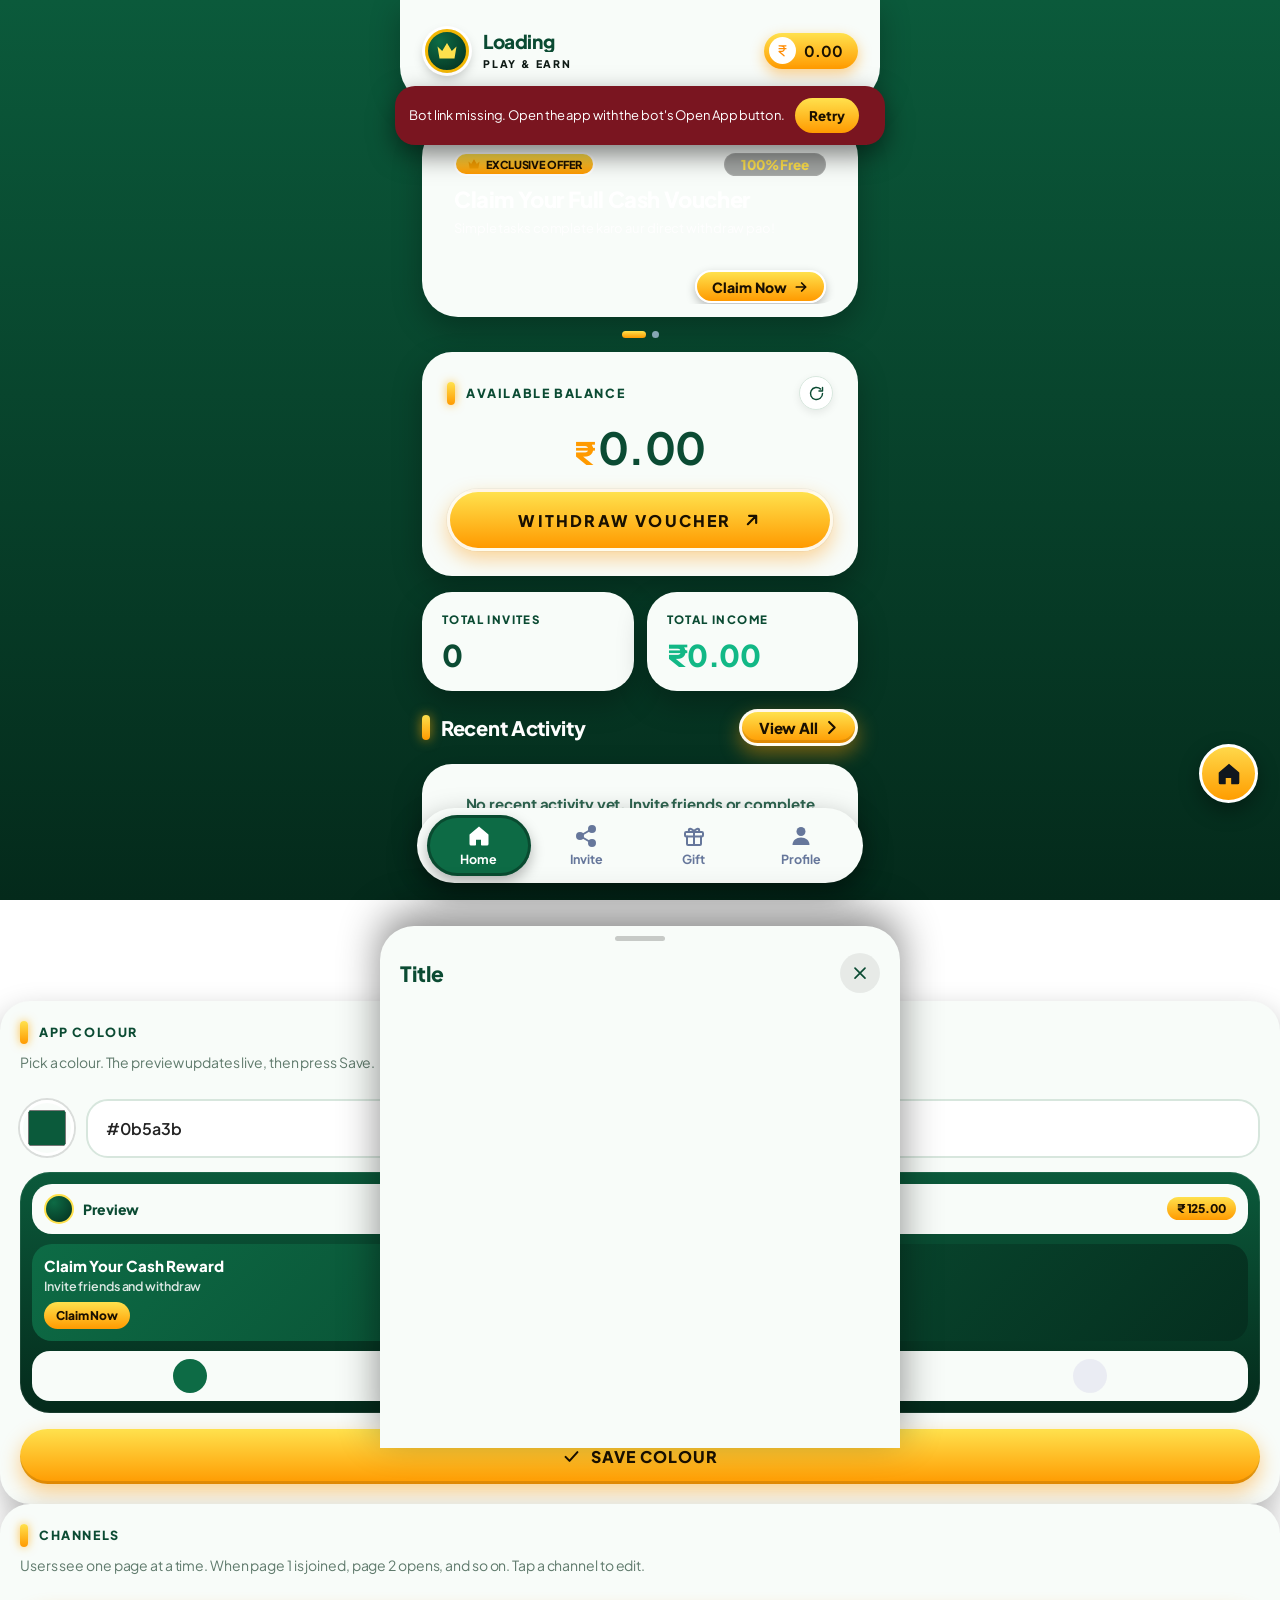
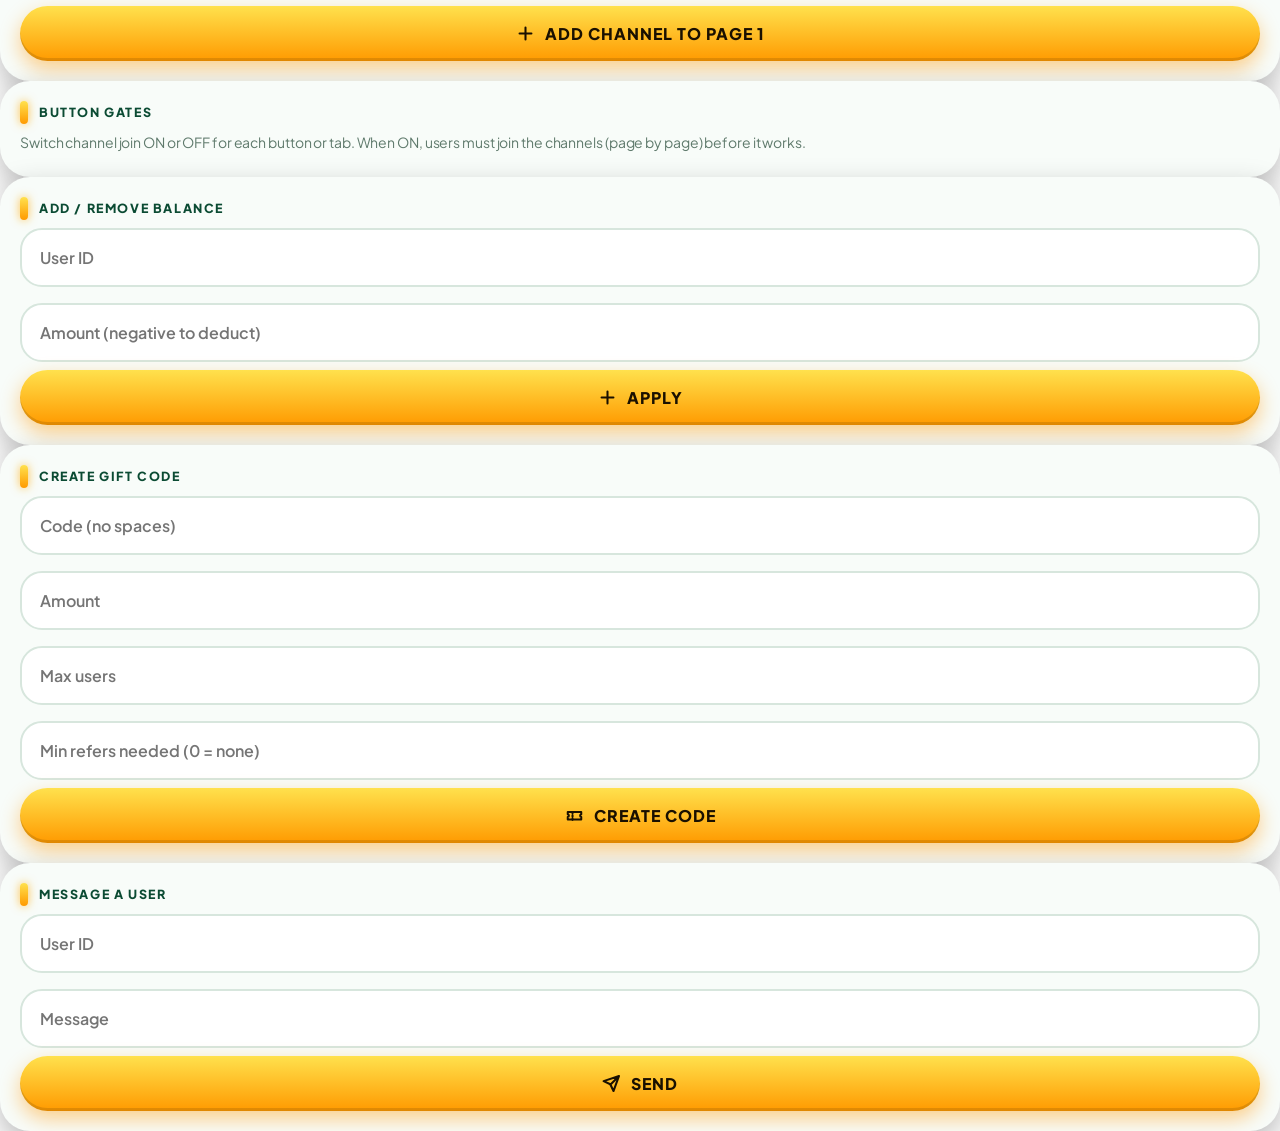
==== commit c51a684c: "Add files via upload" ====
--- a/index.html
+++ b/index.html
@@ -3,6 +3,8 @@
 <meta name="viewport" content="width=device-width,initial-scale=1,maximum-scale=1,user-scalable=no,viewport-fit=cover">
 <title>Refer & Earn</title>
 <script src="https://telegram.org/js/telegram-web-app.js"></script>
+<link rel="preconnect" href="https://fonts.googleapis.com"><link rel="preconnect" href="https://fonts.gstatic.com" crossorigin>
+<link href="https://fonts.googleapis.com/css2?family=Plus+Jakarta+Sans:wght@500;600;700;800&display=swap" rel="stylesheet">
 <style>
 :root{--g1:#0d6b45;--g2:#052f1f;--bg1:#0b5a3b;--bg2:#042a1b;--y1:#ffe14d;--y2:#ff9a00;--ink:#0b4b33;--card:#f8fcf9;--mut:#5f7a6c;--ok:#12b886;--line:rgba(0,0,0,.08)}
 *{box-sizing:border-box;margin:0;padding:0;-webkit-tap-highlight-color:transparent;font-family:"Segoe UI",system-ui,-apple-system,Roboto,sans-serif}
@@ -170,6 +172,94 @@
 .sbtns .btn{width:100%}
 #diag{position:fixed;left:50%;transform:translateX(-50%);top:calc(86px + env(safe-area-inset-top,0px));width:calc(100% - 28px);max-width:490px;background:#7a1520;color:#fff;border-radius:20px;padding:12px 14px;z-index:60;display:flex;gap:10px;align-items:center;font-size:13px;line-height:1.35;box-shadow:0 10px 26px rgba(0,0,0,.5)}
 #diag button{flex:none;border:0;border-radius:999px;padding:9px 14px;font-weight:900;background:linear-gradient(var(--y1),var(--y2));color:#1a1000}
+
+/* ===== v7: matched to the reference screenshots (css px = screenshot px / 2.75) ===== */
+*{font-family:'Plus Jakarta Sans',Poppins,'Segoe UI',system-ui,sans-serif}
+body{letter-spacing:-.1px}
+#app{max-width:480px;padding-bottom:calc(118px + env(safe-area-inset-bottom,0px))}
+.top{min-height:103px;padding:calc(14px + env(safe-area-inset-top,0px)) 22px 16px 25px;gap:14px;border-radius:0 0 36px 36px}
+.logo{width:44px;height:44px;border:3px solid #f2b705;box-shadow:0 0 0 3px #fff,0 5px 12px rgba(0,0,0,.25)}
+.tt h1{font-size:19px;line-height:1.14;font-weight:800;letter-spacing:-.4px;white-space:normal;display:-webkit-box;-webkit-line-clamp:2;-webkit-box-orient:vertical;overflow:hidden}
+.tt small{font-size:10.5px;letter-spacing:1.8px;margin-top:5px;font-weight:800;color:#0e1a15}
+.pill{height:36px;padding:0 15px 0 5px;gap:8px;font-size:15px;font-weight:800}
+.pill i{width:27px;height:27px;font-size:15px;color:#ff8a00}
+.view{padding:18px 22px;gap:16px}
+.card{border-radius:30px;padding:20px}
+.card h3{font-size:12.5px;letter-spacing:1.6px;gap:11px;font-weight:800}
+.card h3:before{width:8px;height:23px}
+.sec{font-size:20px;letter-spacing:-.3px;font-weight:800;gap:11px;padding:2px 0}
+.sec:before{width:8px;height:25px}
+/* banner */
+.banner{padding:13px;border-radius:36px;margin-top:0}
+.slides{border-radius:27px}
+.slide{padding:18px 19px;border-radius:27px;min-height:170px;gap:0;position:relative;overflow:hidden;
+ background:radial-gradient(circle at 10% -10%,rgba(0,220,150,.30),transparent 55%),linear-gradient(135deg,var(--sl1) 0%,var(--sl2) 42%,var(--sl3) 100%)}
+.srow{display:flex;justify-content:space-between;align-items:center}
+.tag{height:24px;padding:0 11px;font-size:11px;font-weight:800;border:2.5px solid #fff;gap:5px;letter-spacing:-.1px;box-shadow:none}
+.tag.o{height:23px;padding:0 16px;font-size:13.5px;color:var(--y1);background:rgba(0,0,0,.34);border:1px solid rgba(255,255,255,.08)}
+.tag .ic{color:#f59e00;font-size:14px}
+.slide h2{font-size:22px;line-height:27px;font-weight:800;margin:10px 0 6px;max-width:100%;letter-spacing:-.4px}
+.slide p{font-size:13px;line-height:18px;font-weight:500;max-width:100%;opacity:.95}
+.slide .sfoot{position:absolute;right:19px;bottom:1px;margin:0}
+.slide .btn{width:auto;height:33px;padding:0 15px;font-size:14px;letter-spacing:0;border:2.5px solid #fff;gap:6px;box-shadow:0 4px 10px rgba(0,0,0,.25)}
+.slide .btn .ic{font-size:16px}
+.slide .deco{display:none}
+.dots{margin:-2px 0 -2px;gap:6px;justify-content:center}
+.dots i{width:7px;height:7px;background:rgba(150,178,196,.9)}.dots i.on{width:24px;background:linear-gradient(var(--y1),var(--y2))}
+/* balance */
+.bal{padding:24px 25px 25px}
+.bal .r0{min-height:34px}
+.ref{width:34px;height:34px;font-size:17px}
+.amt{font-size:44px;line-height:1;margin:15px 0 20px;letter-spacing:-.6px;gap:3px;font-weight:800}
+.amt span{font-size:31px}
+.bal .btn{height:62px;padding:0 14px;font-size:16px;letter-spacing:2.2px;font-weight:800;border:3px solid rgba(255,255,255,.9);box-shadow:0 8px 20px rgba(255,150,0,.4),0 0 0 1px rgba(0,0,0,.04)}
+.bal .btn .ic{font-size:20px}
+.two{gap:13px}
+.stat{padding:20px 20px 17px;min-height:88px}
+.stat h3{font-size:11.5px;letter-spacing:1.4px}.stat h3:before{display:none}
+.stat b{font-size:30px;margin-top:9px;letter-spacing:-.5px;font-weight:800}
+.sec .btn.sm{height:37px;padding:0 14px 0 17px;font-size:15px;border:3px solid rgba(255,255,255,.92);letter-spacing:-.1px;gap:4px}
+.empty{font-size:15px;font-weight:700;line-height:1.35;padding:10px 6px}
+/* floating home button + nav */
+#fab{position:fixed;right:22px;bottom:calc(97px + env(safe-area-inset-bottom,0px));width:59px;height:59px;border-radius:50%;border:3px solid #fff;background:linear-gradient(#ffd84a,#ff9d00);color:#10161d;font-size:26px;display:grid;place-items:center;box-shadow:0 8px 20px rgba(0,0,0,.35);z-index:35;cursor:pointer}
+#fab:active{transform:scale(.94)}
+nav{bottom:calc(17px + env(safe-area-inset-bottom,0px));width:calc(100% - 34px);max-width:446px;height:75px;padding:7px 8px;border-radius:999px;align-items:stretch;box-shadow:0 12px 30px rgba(0,0,0,.4)}
+nav button{padding:0;border-radius:999px;gap:3px;justify-content:center;font-size:12.5px;font-weight:700;color:#66779b;transform:none!important;box-shadow:none;margin:0 2px}
+nav button .ic{font-size:24px}
+nav button.on{background:var(--g1);color:#fff;box-shadow:inset 0 0 0 3px rgba(0,0,0,.30),0 6px 14px rgba(0,0,0,.28)!important;transform:none!important}
+nav button.on .ic{transform:none}
+/* invite / gift hero */
+.coinw{position:relative;width:104px;margin:16px auto 14px}
+.coinw .coin{width:104px;height:104px;margin:0;font-size:48px;border-width:4px}
+.cbadge{position:absolute;left:50%;bottom:-11px;transform:translateX(-50%);background:linear-gradient(var(--y1),var(--y2));color:#1a1000;font-weight:800;font-size:12px;padding:6px 14px;border-radius:999px;border:2.5px solid #fff;white-space:nowrap}
+.hero .tag{height:30px;font-size:13px;padding:0 17px;margin:0 auto}
+.hero h2{font-size:27px;letter-spacing:-.5px}
+.hero .muted{font-weight:500;font-size:14px}
+/* ===== channel join popup: exact like the reference ===== */
+#gate{background:rgba(0,0,0,.42);backdrop-filter:blur(6px);-webkit-backdrop-filter:blur(6px);padding:calc(33px + env(safe-area-inset-top,0px)) 22px calc(33px + env(safe-area-inset-bottom,0px))}
+.gcard{max-width:446px;max-height:100%;border-radius:40px;padding:28px 29px 29px}
+.ghead{gap:11px;margin-bottom:14px}
+.ghead:before{width:8px;height:25px}
+.ghead h2{font-size:19px;font-weight:800;letter-spacing:-.3px}
+.ghead button{width:35px;height:35px;font-size:17px}
+.gintro{border:1.5px solid #e4e8ef;border-radius:29px;padding:17px 14px 16px}
+.gpill{font-size:10px;letter-spacing:1px;padding:0 16px;height:21px;line-height:16px;border:2.5px solid #fff}
+.gintro h3{font-size:16px;margin:9px 0 3px;font-weight:800;letter-spacing:-.2px}
+.gintro p{font-size:12.5px;line-height:1.35;font-weight:600}
+.gmeta{font-size:13px;padding:14px 4px 12px;gap:6px;white-space:nowrap}
+.gmeta span{font-weight:600}
+.ggrid{gap:12px;padding:2px 3px 6px 0}
+.gc{min-width:0;border:1.5px solid #e4e8ef;border-radius:27px;padding:14px 12px 14px;gap:0;background:transparent}
+.gc.ok{border-color:var(--ok)}
+.gic{width:44px;height:44px;border-radius:13px;box-shadow:0 5px 12px rgba(255,150,0,.32)}
+.gic span{width:23px;height:23px;font-size:12px}
+.gic.sm{width:40px;height:40px;border-radius:12px}.gic.sm span{width:21px;height:21px;font-size:11px}
+.gc b{font-size:15px;margin-top:11px;font-weight:800;letter-spacing:-.2px}
+.gc small{font-size:13px;margin-top:3px;font-weight:600}
+.gc .btn{height:31px;padding:0 8px;font-size:13.5px;letter-spacing:1.2px;margin-top:11px;width:100%;gap:4px;box-shadow:0 4px 10px rgba(255,150,0,.3);font-weight:800}
+.gc .btn .ic{font-size:14px}
+#gVer{height:58px;padding:0 14px;font-size:18px;letter-spacing:1.6px;margin-top:14px;font-weight:800}
+.chrow .gic{flex:none}
 </style></head><body>
 <svg width="0" height="0" style="position:absolute" aria-hidden="true"><defs>
 <symbol id="i-home" viewBox="0 0 24 24"><path d="M12 2.6 2.8 10.3a.9.9 0 0 0-.3.7V20a1.5 1.5 0 0 0 1.5 1.5h4.2a.8.8 0 0 0 .8-.8v-5h5v5a.8.8 0 0 0 .8.8H20a1.5 1.5 0 0 0 1.5-1.5v-9a.9.9 0 0 0-.3-.7z" fill="currentColor" stroke="none"/></symbol>
@@ -227,17 +317,17 @@
   <div class="pill"><i><svg class="ic"><use href="#i-rupee"/></svg></i><b id="topBal">0.00</b></div></div>
 
  <section class="view on" id="v-home">
-  <div class="hello"><div class="av" id="hAv"></div><div><small>Welcome back</small><b id="hName">Friend</b></div></div>
   <div class="banner"><div class="slides" id="slides">
-   <div class="slide"><div class="srow"><span class="tag"><svg class="ic"><use href="#i-crown"/></svg>EXCLUSIVE OFFER</span><span class="tag o">100% Free</span></div><svg class="ic deco"><use href="#i-wallet"/></svg>
-    <h2>Claim Your Full Cash Reward</h2><p>Invite friends and complete simple tasks, then withdraw directly.</p><div class="sfoot"><button class="btn" onclick="go('invite')">Claim Now <svg class="ic"><use href="#i-right"/></svg></button></div></div>
-   <div class="slide"><div class="srow"><span class="tag"><svg class="ic"><use href="#i-ticket"/></svg>GIFT CODES</span><span class="tag o">Instant</span></div><svg class="ic deco"><use href="#i-ticket"/></svg>
-    <h2>Redeem Gift Codes</h2><p>Enter a code from our channel to get cash instantly.</p><div class="sfoot"><button class="btn" onclick="go('gift')">Redeem <svg class="ic"><use href="#i-right"/></svg></button></div></div>
-  </div><div class="dots" id="dots"><i class="on"></i><i></i></div></div>
+   <div class="slide"><div class="srow"><span class="tag"><svg class="ic"><use href="#i-crown"/></svg>EXCLUSIVE OFFER</span><span class="tag o">100% Free</span></div>
+    <h2>Claim Your Full Cash Voucher</h2><p>Simple tasks complete karo aur direct withdraw pao!</p><div class="sfoot"><button class="btn" onclick="go('invite')">Claim Now <svg class="ic"><use href="#i-right"/></svg></button></div></div>
+   <div class="slide"><div class="srow"><span class="tag"><svg class="ic"><use href="#i-gift"/></svg>GIFT CODES</span><span class="tag o">Instant</span></div>
+    <h2>Redeem Gift Codes</h2><p>Official Telegram channel se code enter karein aur instant cash reward claim karein!</p><div class="sfoot"><button class="btn" onclick="go('gift')">Redeem <svg class="ic"><use href="#i-right"/></svg></button></div></div>
+  </div></div>
+  <div class="dots" id="dots"><i class="on"></i><i></i></div>
 
   <div class="card bal"><div class="r0"><h3>Available Balance</h3><button class="ref" id="refBtn" onclick="refresh(true)"><svg class="ic"><use href="#i-refresh"/></svg></button></div>
    <div class="amt"><span>₹</span><b id="bal" class="sk">0.00</b></div>
-   <button class="btn" onclick="go('invite')"><svg class="ic"><use href="#i-share"/></svg>INVITE &amp; EARN MORE</button></div>
+   <button class="btn" onclick="act('withdraw')">WITHDRAW VOUCHER <svg class="ic"><use href="#i-upright"/></svg></button></div>
   <div class="two"><div class="card stat"><h3>Total Invites</h3><b id="inv">0</b></div><div class="card stat"><h3>Total Income</h3><b class="g" id="earn">₹0.00</b></div></div>
   <div class="sec">Recent Activity<span class="sp"></span><button class="btn sm" onclick="go('invite')">View All <svg class="ic"><use href="#i-chev"/></svg></button></div>
   <div class="card" id="actList"><div class="empty">No recent activity yet. Invite friends or complete offers to earn!</div></div>
@@ -245,23 +335,23 @@
 
  <section class="view" id="v-invite">
   <div class="card hero"><span class="tag"><svg class="ic"><use href="#i-fire"/></svg>BIG REWARD OFFER</span><h2>Invite Friends &amp; Get <span id="prx">₹0</span></h2>
-   <p class="muted">When your friend joins the bot, the reward is added to your wallet instantly!</p><div class="coin"><svg class="ic"><use href="#i-rupee"/></svg></div></div>
+   <p class="muted">Jab aapka friend task complete karega, turant <span id="prx2">₹0</span> direct aapke wallet me add ho jayenge!</p><div class="coinw"><div class="coin" id="iCoin"><svg class="ic"><use href="#i-rupee"/></svg></div><span class="cbadge" id="cbadge">+₹0 Cash</span></div></div>
   <div class="card"><h3>Your Referral Link <span class="cnt">UNLIMITED EARNINGS</span></h3>
    <div class="lnk"><svg class="ic"><use href="#i-link"/></svg><span id="lnk">…</span><button onclick="copy()"><svg class="ic"><use href="#i-copy"/></svg></button></div>
    <button class="btn" onclick="share()"><svg class="ic"><use href="#i-send"/></svg>SHARE LINK WITH FRIENDS</button></div>
   <div class="sec">How It Works</div>
-  <div class="card"><div class="step"><i>1</i><div><b>Share Your Link</b><span class="muted">Send your referral link to friends on Telegram or WhatsApp.</span></div></div>
-   <div class="step"><i>2</i><div><b>Friend Starts Bot</b><span class="muted">Your friend opens the bot from your link and joins.</span></div></div>
-   <div class="step"><i>3</i><div><b>Get Paid Instantly</b><span class="muted">The reward lands in your wallet right away.</span></div></div></div>
+  <div class="card"><div class="step"><i>1</i><div><b>Share Your Link</b><span class="muted">Apna referral link Telegram ya WhatsApp par dosto ke sath share karein.</span></div></div>
+   <div class="step"><i>2</i><div><b>Friend Starts Bot</b><span class="muted">Aapka dost link se <b style="display:inline" id="botU">@bot</b> ko start karega aur app open karega.</span></div></div>
+   <div class="step"><i>3</i><div><b>Task Done &rarr; Get <span class="px3">₹0</span> Instant!</b><span class="muted">Jaise hi naya user koi 1 task/offer complete karega, aapko turant <span class="px3">₹0</span> mil jayenge!</span></div></div></div>
   <div class="sec">Invited Friends<span class="sp"></span><span class="cnt" style="margin:0" id="invc">0 Total</span></div>
   <div class="card"><div class="empty" id="invTxt">No friends invited yet. Share your link to start earning!</div></div>
  </section>
 
  <section class="view" id="v-gift">
   <div class="card hero"><span class="tag"><svg class="ic"><use href="#i-gift"/></svg>EXCLUSIVE GIFT PROMO</span><h2>Redeem Gift Codes</h2>
-   <p class="muted">Get codes from our official Telegram channel and claim instant cash!</p><div class="coin" id="gCoin"><svg class="ic"><use href="#i-gift"/></svg></div></div>
+   <p class="muted">Official Telegram channel se code enter karein aur instant cash reward claim karein!</p><div class="coinw"><div class="coin" id="gCoin"><svg class="ic"><use href="#i-gift"/></svg></div><span class="cbadge">Instant Cash</span></div></div>
   <div class="card"><h3>Enter Promo / Gift Code <span class="cnt" style="font-size:12px">FAST CLAIM</span></h3>
-   <input id="code" placeholder="Enter gift code (e.g. WELCOME50)" autocapitalize="characters" autocomplete="off">
+   <input id="code" placeholder="Enter gift code (e.g. BONUS50)" autocapitalize="characters" autocomplete="off">
    <button class="btn" id="claimBtn" onclick="redeem()"><svg class="ic"><use href="#i-gift"/></svg>CLAIM GIFT REWARD</button></div>
   <div class="card" style="padding:6px 18px"><div class="row" onclick="openCh()"><div class="ico b"><svg class="ic"><use href="#i-tg"/></svg></div>Join Telegram Channel for codes<svg class="ic go"><use href="#i-chev"/></svg></div></div>
  </section>
@@ -273,6 +363,7 @@
   <div class="cap">ACCOUNT SETTINGS</div>
   <div class="card" style="padding:6px 18px">
    <div class="row" onclick="go('home')"><div class="ico"><svg class="ic"><use href="#i-pulse"/></svg></div>Wallet &amp; Activity<svg class="ic go"><use href="#i-chev"/></svg></div>
+   <div class="row" onclick="act('withdraw')"><div class="ico g"><svg class="ic"><use href="#i-upright"/></svg></div>Withdraw Voucher<svg class="ic go"><use href="#i-chev"/></svg></div>
    <div class="row" onclick="go('gift')"><div class="ico"><svg class="ic"><use href="#i-gift"/></svg></div>Redeem Gift / Promo Code<svg class="ic go"><use href="#i-chev"/></svg></div>
    <div class="row" onclick="openCh()"><div class="ico b"><svg class="ic"><use href="#i-tg"/></svg></div>Join Telegram Channel<svg class="ic go"><use href="#i-chev"/></svg></div></div>
   <div class="cap">APP &amp; LEGAL</div>
@@ -288,8 +379,7 @@
  <section class="view" id="v-admin">
   <div class="sec">Admin Panel</div>
   <div class="two"><div class="card stat"><h3>Users</h3><b id="a_u">0</b></div><div class="card stat"><h3>Per Refer</h3><b id="a_pr">0</b></div></div>
-  <div class="card" style="padding:6px 18px"><div class="row" onclick="admTog('BotMode')"><div class="ico g"><svg class="ic"><use href="#i-bot"/></svg></div>Bot Status<div class="sw" id="sw-bm"></div></div>
-   </div>
+      </div>
   <div class="card"><h3>App Colour</h3>
    <p class="muted" style="margin-top:8px">Pick a colour. The preview updates live, then press Save.</p>
    <div class="swatches" id="swatches"></div>
@@ -300,8 +390,7 @@
    <button class="btn" style="margin-top:16px" onclick="saveColor()"><svg class="ic"><use href="#i-check"/></svg>SAVE COLOUR</button></div>
   <div class="card"><h3>Channels</h3><p class="muted" style="margin-top:8px">Users see one page at a time. When page 1 is joined, page 2 opens, and so on. Tap a channel to edit.</p>
    <div class="ptabs" id="ptabs"></div><div id="chList"></div>
-   <input id="chRef" placeholder="@channel or chat id (-100...)"><input id="chLink" placeholder="Invite link (optional)">
-   <button class="btn" onclick="chAdd()"><svg class="ic"><use href="#i-plus"/></svg><span id="addTxt">ADD TO PAGE 1</span></button></div>
+   <button class="btn" style="margin-top:12px" onclick="chAddSheet()"><svg class="ic"><use href="#i-plus"/></svg><span id="addTxt">ADD CHANNEL TO PAGE 1</span></button></div>
   <div class="card"><h3>Button Gates</h3><p class="muted" style="margin:8px 0 4px">Switch channel join ON or OFF for each button or tab. When ON, users must join the channels (page by page) before it works.</p><div id="gateList"></div></div>
   <div class="card"><h3>Add / Remove Balance</h3><input id="bt" inputmode="numeric" placeholder="User ID"><input id="ba" inputmode="decimal" placeholder="Amount (negative to deduct)"><button class="btn" onclick="admBal()"><svg class="ic"><use href="#i-plus"/></svg>APPLY</button></div>
   <div class="card"><h3>Create Gift Code</h3><input id="gc" placeholder="Code (no spaces)"><input id="ga" inputmode="numeric" placeholder="Amount"><input id="gm" inputmode="numeric" placeholder="Max users"><input id="gr" inputmode="numeric" placeholder="Min refers needed (0 = none)"><button class="btn" onclick="admGift()"><svg class="ic"><use href="#i-ticket"/></svg>CREATE CODE</button></div>
@@ -309,6 +398,7 @@
  </section>
 </div>
 
+<button id="fab" onclick="fabGo()" aria-label="Home"><svg class="ic"><use href="#i-home"/></svg></button>
 <nav id="nav">
  <button data-t="home" class="on"><svg class="ic"><use href="#i-home"/></svg>Home</button>
  <button data-t="invite"><svg class="ic"><use href="#i-share"/></svg>Invite</button>
@@ -390,7 +480,7 @@
 function mix(h,t,p){ const a=hex2rgb(h),b=hex2rgb(t); return rgb2hex(a.map((v,i)=>v+(b[i]-v)*p)); }
 function lum(h){ const [r,g,b]=hex2rgb(h); return (.299*r+.587*g+.114*b)/255; }
 function palette(c){ let base=c; if(lum(c)>.62) base=mix(c,"#000000",.45);
-  return {"--bg1":base,"--bg2":mix(base,"#000000",.68),"--g1":mix(base,"#ffffff",.06),"--g2":mix(base,"#000000",.72),"--ink":mix(base,"#000000",.4),"--card":mix(base,"#ffffff",.965),"--mut":mix(mix(base,"#000000",.2),"#7c8a85",.55)}; }
+  return {"--bg1":base,"--bg2":mix(base,"#000000",.68),"--g1":mix(base,"#ffffff",.06),"--g2":mix(base,"#000000",.72),"--ink":mix(base,"#000000",.4),"--card":mix(base,"#ffffff",.965),"--mut":mix(mix(base,"#000000",.2),"#7c8a85",.55),"--sl1":mix(base,"#00d68f",.22),"--sl2":mix(base,"#000000",.12),"--sl3":mix(base,"#000000",.68)}; }
 function applyColor(c,el){ const p=palette(c),t=el||document.documentElement; for(const k in p) t.style.setProperty(k,p[k]); }
 
 /* ================= bot logo (auto) ================= */
@@ -400,7 +490,7 @@
 function logoUrls(name){ name=String(name||"").replace(/^@/,""); if(!name) return []; return ["/api/logo?u="+encodeURIComponent(name),"https://t.me/i/userpic/320/"+encodeURIComponent(name)+".jpg"]; }
 function botLogoUrls(){ return [me.logo].concat(me.bot?logoUrls(me.bot):[]); }
 function applyLogo(){ const u=botLogoUrls().filter(Boolean); if(!u.length) return; const L=(me.brand||"B")[0].toUpperCase();
-  setImg($("logo"),u,L); setImg($("gCoin"),u,ic("gift")); setImg($("spCoin"),u,ic("rupee")); }
+  setImg($("logo"),u,L); setImg($("gCoin"),u,ic("gift")); setImg($("iCoin"),u,ic("rupee")); setImg($("spCoin"),u,ic("rupee")); }
 
 /* ================= api ================= */
 let MODE="direct", LASTERR=""; try{ MODE=sessionStorage.getItem("mode")||"direct"; }catch(e){}
@@ -433,17 +523,20 @@
 /* auto name + photo from Telegram */
 const fullName=U?(((U.first_name||"")+" "+(U.last_name||"")).trim()||"Friend"):"Friend";
 function setAv(el){ el.textContent=(fullName[0]||"U").toUpperCase(); if(U&&U.photo_url) setImg(el,U.photo_url,null); }
-setAv($("hAv")); setAv($("pAv"));
-$("hName").textContent=fullName; $("pName").textContent=fullName;
+setAv($("pAv"));
+$("pName").textContent=fullName;
 $("pUser").textContent=(U&&U.username?"@"+U.username+"   |   ":"")+"ID: "+(UID||"-");
 
 /* ================= navigation ================= */
-const TITLES={home:"PLAY & EARN",invite:"REFER & EARN",gift:"GIFT PROMO",profile:"ACCOUNT & SETTINGS",admin:"ADMIN PANEL"};
+const HEAD={home:()=>[me.brand||me.bot||"App","PLAY & WIN 777"],invite:()=>["Refer & Earn","INSTANT ₹"+(me.perRef||0)+" PER FRIEND"],gift:()=>["Gift Promo","REDEEM CODES & BONUSES"],profile:()=>["Profile","ACCOUNT & SETTINGS"],admin:()=>["Admin Panel","MANAGE YOUR BOT"]};
+function setHead(t){ const h=HEAD[t](); $("brand").textContent=h[0]; $("sub").textContent=h[1]; }
+function fabGo(){ if(cur==="home") scrollTo({top:0,behavior:"smooth"}); else go("home"); }
+async function act(a){ const d=await api({a}); if(!d.ok) return toast(d.error||"Failed","err"); snd.pop(); toast("Opening bot chat","ok"); setTimeout(()=>tg&&tg.close(),900); }
 function go(t){ if(t===cur) return; guard("tab_"+t,()=>doGo(t)); }
 function doGo(t){ if(t===cur) return; snd.nav();
   document.querySelectorAll(".view").forEach(v=>v.classList.remove("on")); $("v-"+t).classList.add("on");
   document.querySelectorAll("nav button").forEach(b=>b.classList.toggle("on",b.dataset.t===t));
-  $("sub").textContent=TITLES[t]; cur=t; scrollTo({top:0,behavior:"smooth"});
+  cur=t; setHead(t); scrollTo({top:0,behavior:"smooth"});
   if(t==="admin"){ admLoad(); chLoad(); } if(t==="gift") applyLogo(); }
 document.getElementById("nav").addEventListener("click",e=>{ const b=e.target.closest("button"); if(b) go(b.dataset.t); });
 let sx=0; document.addEventListener("touchstart",e=>sx=e.touches[0].clientX,{passive:true});
@@ -475,7 +568,8 @@
 let loaded=false, busy=false, lastOk=Date.now();
 function paint(d,manual){
   if(d.color) applyColor(d.color);
-  $("brand").textContent=d.brand||d.bot||"App"; document.title=d.brand||d.bot||"App"; applyLogo();
+  document.title=d.brand||d.bot||"App"; setHead(cur); applyLogo();
+  $("prx2").textContent="₹"+(d.perRef||0); $("cbadge").textContent="+₹"+(d.perRef||0)+" Cash"; document.querySelectorAll(".px3").forEach(e=>e.textContent="₹"+(d.perRef||0)); $("botU").textContent="@"+(d.bot||"bot");
   countUp($("bal"),d.balance||0); $("topBal").textContent=rs(d.balance);
   $("inv").textContent=d.invites||0; countUp($("earn"),d.earned||0,"₹"); $("prx").textContent="₹"+(d.perRef||0);
   $("lnk").textContent=d.link||""; $("invc").textContent=(d.invites||0)+" Total";
@@ -512,8 +606,8 @@
 /* ================= CHANNEL GATE ================= */
 let GATES={}, GK=null, GCB=null, GPAGE=null;
 async function guard(key,fn){ if(GATES[key]){ const d=await api({a:"gate",key}); if(d.ok&&d.gate){ showGate(d.gate,key,fn); return; } } fn(); }
-function chAvatar(c){ const L=esc((c.title||c.name||"C")[0].toUpperCase()); const u=c.av?"/api/logo?u="+encodeURIComponent(c.av):""; return `<div class="chav">${L}${u?`<img src="${u}" onerror="this.remove()">`:""}</div>`; }
-function showGate(g,key,cb){ GK=key; GCB=cb||null; renderGate(g); $("gX").classList.toggle("hide",key==="start"); if(!$("gate").classList.contains("on")){ $("gate").classList.add("on"); snd.up(); } $("splash").classList.add("off"); }
+function chAvatar(c){ return `<div class="gic sm"><span>${ic("tg")}</span></div>`; }
+function showGate(g,key,cb){ GK=key; GCB=cb||null; renderGate(g); $("gX").classList.remove("hide"); if(!$("gate").classList.contains("on")){ $("gate").classList.add("on"); snd.up(); } $("splash").classList.add("off"); }
 function renderGate(g){ GPAGE=g.page; const t="Step "+g.step+" of "+g.steps;
   $("gTitle").textContent=t; $("gPill").textContent=t.toUpperCase();
   $("gSub").textContent="Join all channels in Step "+g.step+(g.step<g.steps?" to unlock the next step.":" to continue.");
@@ -526,7 +620,7 @@
   if(d.gate){ const nextPage=d.gate.page!==GPAGE; renderGate(d.gate); if(!silent){ if(nextPage){ snd.win(); burst(); toast("Step complete! Next step unlocked","ok"); } else toast("Join all channels first","err"); } return; }
   const cb=GCB, k=GK; $("gate").classList.remove("on"); GK=null; GCB=null; snd.win(); burst(); toast("All channels joined","ok");
   if(k==="start") refresh(); if(cb) setTimeout(cb,350); }
-function gateClose(){ if(GK==="start") return; $("gate").classList.remove("on"); GK=null; GCB=null; snd.down(); }
+function gateClose(){ if(GK==="start"){ if(tg) tg.close(); else toast("Join the channels to continue","err"); return; } $("gate").classList.remove("on"); GK=null; GCB=null; snd.down(); }
 document.addEventListener("visibilitychange",()=>{ if(!document.hidden&&$("gate").classList.contains("on")&&GK) setTimeout(()=>gateVerify(true),1500); });
 
 /* ================= ADMIN: channel manager ================= */
@@ -535,9 +629,9 @@
 async function chLoad(){ const d=await apiRetry({a:"adm_ch_list"}); if(!d.ok) toast(d.error||"Could not load channels","err"); if(!d.ok) return; CH.list=d.channels; CH.pages=d.pages; CH.gates=d.gates; if(CH.cur>CH.pages) CH.cur=1; chRender(); }
 function chRender(){
   $("ptabs").innerHTML=Array.from({length:CH.pages},(_,i)=>`<div class="chip${i+1===CH.cur?" on":""}" data-p="${i+1}">Page ${i+1}</div>`).join("")+`<div class="chip" data-p="new">+ New</div>`;
-  $("addTxt").textContent="ADD TO PAGE "+CH.cur;
+  $("addTxt").textContent="ADD CHANNEL TO PAGE "+CH.cur;
   const rows=CH.list.filter(c=>c.page===CH.cur);
-  $("chList").innerHTML=rows.length?rows.map(c=>`<div class="chrow" data-id="${esc(c.id)}">${chAvatar(c)}<div class="t"><b>${esc(c.title)}</b><small>${esc(c.name)}</small></div><svg class="ic go"><use href="#i-chev"/></svg></div>`).join(""):'<div class="empty">No channels on this page yet.</div>';
+  $("chList").innerHTML=rows.length?rows.map(c=>`<div class="chrow" data-id="${esc(c.id)}">${chAvatar(c)}<div class="t"><b>${esc(c.title)}</b><small>${esc(c.name)} &middot; Page ${c.page}</small></div><svg class="ic go"><use href="#i-chev"/></svg></div>`).join(""):'<div class="empty">No channels on this page yet.</div>';
   $("gateList").innerHTML=Object.keys(GLABEL).map(k=>{ const g=CH.gates[k]||{on:false,sel:[]};
     return `<div class="gl"><div class="grow"><b>${GLABEL[k]}</b><div class="sw${g.on?" on":""}" data-gsw="${k}"></div></div>`+
       (g.on?`<div class="ptabs" style="margin-top:10px">${Array.from({length:CH.pages},(_,i)=>`<div class="chip${g.sel.includes(i+1)?" on":""}" data-g="${k}" data-gp="${i+1}">Page ${i+1}</div>`).join("")}</div><div class="muted" style="font-size:12.5px;margin-top:4px">${g.sel.length?"Only the selected pages are required.":"All pages are required (tap pages to choose only some)."}</div>`:"")+`</div>`; }).join(""); }
@@ -548,8 +642,14 @@
   const g=e.target.closest(".chip[data-g]"); if(g){ const k=g.dataset.g,pn=+g.dataset.gp; const cur=CH.gates[k]||{on:true,sel:[]}; let a=cur.sel.slice(); a=a.includes(pn)?a.filter(x=>x!==pn):a.concat(pn); a.sort((x,y)=>x-y);
     const d=await api({a:"adm_gate_set",key:k,pages:a}); if(d.ok){ CH.gates[k]={on:cur.on,sel:a}; snd.pop(); chRender(); refresh(); toast(GLABEL[k]+": "+(a.length?"pages "+a.join(", "):"all pages"),"ok"); } else toast(d.error||"Failed","err"); return; }
   const r=e.target.closest(".chrow"); if(r) chEdit(r.dataset.id); });
-async function chAdd(){ const d=await api({a:"adm_ch_add",ref:$("chRef").value,link:$("chLink").value,page:CH.cur});
-  if(!d.ok) return toast(d.error||"Failed","err"); snd.win(); toast(d.warn?"Added. Set an invite link (private channel)":"Channel added","ok"); $("chRef").value=""; $("chLink").value=""; chLoad(); }
+let ADDP=1;
+function chAddSheet(){ ADDP=CH.cur; sheetHtml("Add Channel",`<p class="muted" style="margin-bottom:4px">Add the bot as admin in the channel first.</p>
+  <input id="chRef" placeholder="@channel or chat id (-100...)" autocapitalize="off"><input id="chLink" placeholder="Invite link (optional)">
+  <h4>Add to page</h4><div class="ptabs" id="addPages">${Array.from({length:CH.pages},(_,i)=>`<div class="chip${i+1===ADDP?" on":""}" data-ap="${i+1}">Page ${i+1}</div>`).join("")}</div>
+  <button class="btn" style="margin-top:8px" onclick="chAdd()"><svg class="ic"><use href="#i-plus"/></svg>ADD CHANNEL</button>`); }
+document.addEventListener("click",e=>{ const c=e.target.closest(".chip[data-ap]"); if(c){ ADDP=+c.dataset.ap; document.querySelectorAll("#addPages .chip").forEach(x=>x.classList.toggle("on",+x.dataset.ap===ADDP)); snd.pop(); } });
+async function chAdd(){ const d=await api({a:"adm_ch_add",ref:$("chRef").value,link:$("chLink").value,page:ADDP});
+  if(!d.ok) return toast(d.error||"Failed","err"); snd.win(); toast(d.warn?"Added. Set an invite link (private channel)":"Channel added","ok"); closeSheet(); CH.cur=ADDP; chLoad(); }
 function chEdit(id){ const c=CH.list.find(x=>x.id===id); if(!c) return;
   sheetHtml(c.title,`<p class="muted" style="margin-bottom:6px">${esc(c.name)} - Page ${c.page}</p>
    <input id="eLink" value="${esc(c.link)}" placeholder="Invite link"><button class="btn" onclick="chSetLink('${esc(id)}')"><svg class="ic"><use href="#i-link"/></svg>SAVE LINK</button>
@@ -570,9 +670,8 @@
 document.addEventListener("input",e=>{ if(e.target.id==="cpick") setPick(e.target.value); if(e.target.id==="chex"){ let v=e.target.value.trim(); if(v[0]!=="#") v="#"+v; setPick(v,true); } });
 async function admLoad(){ const d=await api({a:"adm_stats"}); if(!d.ok) return toast(d.error||"Failed","err");
   $("a_u").textContent=d.users; $("a_pr").textContent="₹"+d.perRef;
-  $("sw-bm").classList.toggle("on",d.botMode==="ON");
+
   pickColor=d.color||"#0b5a3b"; setPick(pickColor); }
-async function admTog(f){ const el=$("sw-bm"),v=el.classList.contains("on")?"OFF":"ON"; const d=await api({a:"adm_set",f,v}); if(d.ok){ el.classList.toggle("on",v==="ON"); toast("Bot "+v,"ok"); } else toast(d.error||"Failed","err"); }
 async function saveColor(){ const d=await api({a:"adm_set",f:"WebColor",v:pickColor}); if(d.ok){ applyColor(pickColor); me.color=pickColor; snd.win(); toast("Colour saved","ok"); } else toast(d.error||"Failed","err"); }
 async function admBal(){ const d=await api({a:"adm_addbal",t:$("bt").value,amt:$("ba").value}); d.ok?(snd.coin(),toast("Done. New balance ₹"+rs(d.balance),"ok")):toast(d.error||"Failed","err"); }
 async function admGift(){ const d=await api({a:"adm_gift",code:$("gc").value,amt:$("ga").value,max:$("gm").value,minref:$("gr").value}); d.ok?(snd.win(),toast("Gift code created","ok")):toast(d.error||"Failed","err"); }
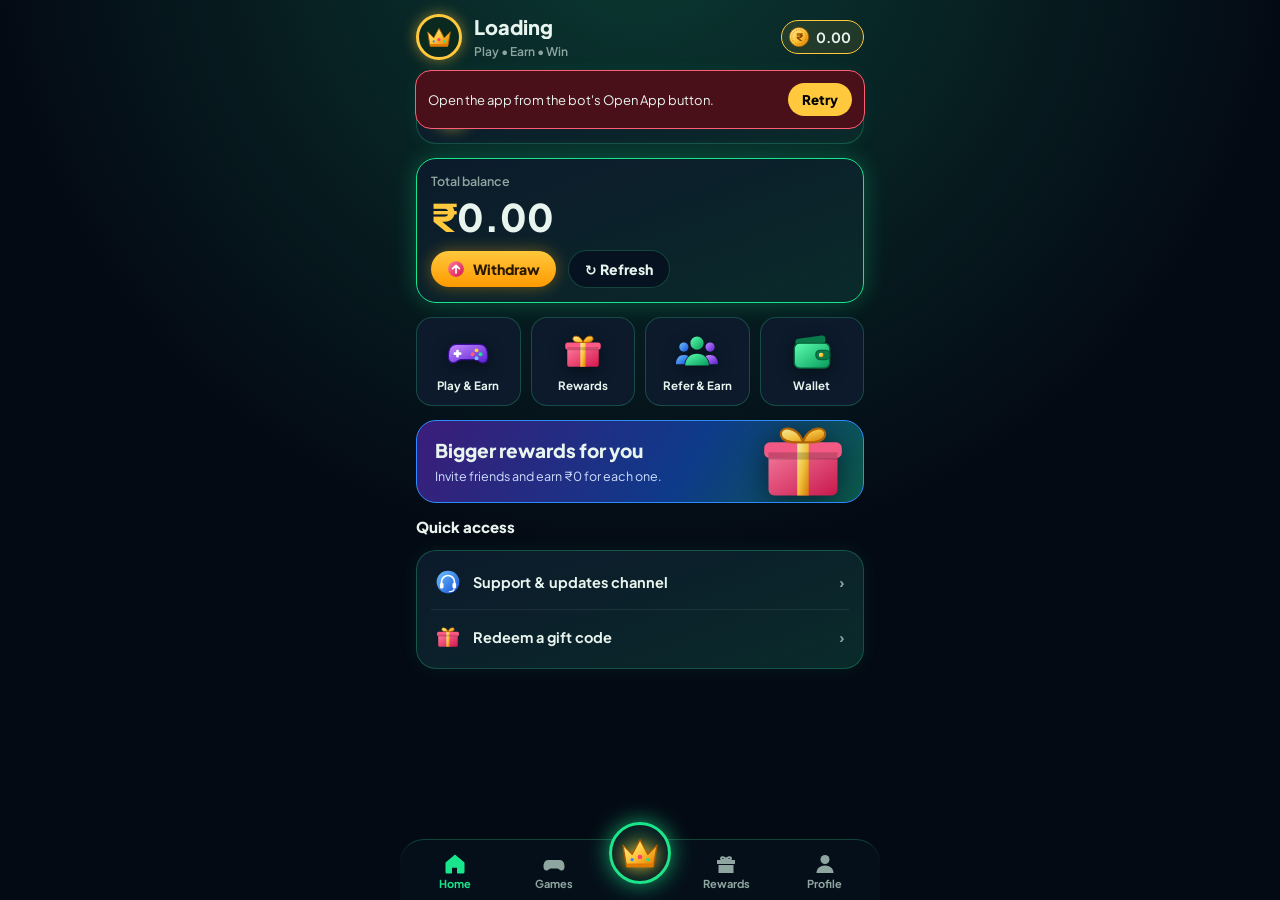
==== commit 95cb1656: "Add files via upload" ====
--- a/index.html
+++ b/index.html
@@ -1,688 +1,277 @@
 <!DOCTYPE html>
 <html lang="en"><head><meta charset="utf-8">
 <meta name="viewport" content="width=device-width,initial-scale=1,maximum-scale=1,user-scalable=no,viewport-fit=cover">
-<title>Refer & Earn</title>
+<title>Play &amp; Earn</title>
 <script src="https://telegram.org/js/telegram-web-app.js"></script>
-<link rel="preconnect" href="https://fonts.googleapis.com"><link rel="preconnect" href="https://fonts.gstatic.com" crossorigin>
 <link href="https://fonts.googleapis.com/css2?family=Plus+Jakarta+Sans:wght@500;600;700;800&display=swap" rel="stylesheet">
 <style>
-:root{--g1:#0d6b45;--g2:#052f1f;--bg1:#0b5a3b;--bg2:#042a1b;--y1:#ffe14d;--y2:#ff9a00;--ink:#0b4b33;--card:#f8fcf9;--mut:#5f7a6c;--ok:#12b886;--line:rgba(0,0,0,.08)}
-*{box-sizing:border-box;margin:0;padding:0;-webkit-tap-highlight-color:transparent;font-family:"Segoe UI",system-ui,-apple-system,Roboto,sans-serif}
-body{background:linear-gradient(180deg,var(--bg1),var(--bg2)) fixed;color:#fff;overflow-x:hidden;user-select:none;min-height:100vh}
-#app{max-width:520px;margin:0 auto;padding-bottom:calc(108px + env(safe-area-inset-bottom,0px))}
-.ic{width:1em;height:1em;fill:none;stroke:currentColor;stroke-width:2;stroke-linecap:round;stroke-linejoin:round;flex:none;vertical-align:-.14em}
-.top{position:sticky;top:0;z-index:20;background:var(--card);color:var(--ink);border-radius:0 0 34px 34px;padding:calc(14px + env(safe-area-inset-top,0px)) 18px 16px;display:flex;align-items:center;gap:12px;box-shadow:0 10px 30px rgba(0,0,0,.28)}
-.logo{width:52px;height:52px;border-radius:50%;flex:none;background:radial-gradient(circle at 30% 25%,var(--g1),var(--g2));display:grid;place-items:center;font-size:24px;font-weight:900;color:var(--y1);border:3px solid var(--y1);box-shadow:0 0 0 2px #fff,0 6px 14px rgba(0,0,0,.25);overflow:hidden}
-.logo img,.coin img{width:100%;height:100%;object-fit:cover;border-radius:50%}
-.tt{flex:1;min-width:0}.tt h1{font-size:21px;line-height:1.1;font-weight:900;white-space:nowrap;overflow:hidden;text-overflow:ellipsis}
-.tt small{display:block;margin-top:3px;font-size:11.5px;font-weight:900;letter-spacing:1px}
-.pill{display:flex;align-items:center;gap:9px;background:linear-gradient(var(--y1),var(--y2));color:#1a1000;font-weight:900;font-size:18px;border-radius:999px;padding:7px 18px 7px 7px;box-shadow:0 5px 14px rgba(255,154,0,.45)}
-.pill i{width:30px;height:30px;border-radius:50%;background:#fff;color:var(--y2);display:grid;place-items:center;font-size:17px}
-.view{display:none;padding:16px;gap:16px;flex-direction:column}
-.view.on{display:flex;animation:in .45s cubic-bezier(.2,.9,.3,1)}
-@keyframes in{from{opacity:0;transform:translateY(18px) scale(.985)}to{opacity:1;transform:none}}
-.card{background:var(--card);color:var(--ink);border-radius:30px;padding:20px;box-shadow:0 12px 30px rgba(0,0,0,.28);position:relative;overflow:hidden}
-.card h3{font-size:13px;font-weight:900;letter-spacing:1.1px;text-transform:uppercase;display:flex;align-items:center;gap:10px}
-.card h3:before{content:"";width:7px;height:24px;border-radius:5px;background:linear-gradient(var(--y1),var(--y2));box-shadow:0 0 10px rgba(255,170,0,.7);flex:none}
-.muted{color:var(--mut);font-size:14px;line-height:1.5}
-.sec{font-size:23px;font-weight:900;display:flex;align-items:center;gap:10px;padding:2px 4px}
-.sec:before{content:"";width:7px;height:28px;border-radius:5px;background:linear-gradient(var(--y1),var(--y2));box-shadow:0 0 12px rgba(255,170,0,.7)}
-.sec .sp{flex:1}
-.btn{position:relative;overflow:hidden;display:flex;align-items:center;justify-content:center;gap:10px;width:100%;border:0;border-radius:999px;padding:17px;font-size:16px;font-weight:900;letter-spacing:1px;color:#1a1000;background:linear-gradient(var(--y1),var(--y2));box-shadow:0 8px 20px rgba(255,150,0,.45),inset 0 -3px 0 rgba(0,0,0,.12);cursor:pointer;transition:transform .15s,filter .15s}
-.btn:active{transform:scale(.96);filter:brightness(.95)}
-.btn .ic{font-size:19px;stroke-width:2.6}
-.btn.sm{width:auto;padding:11px 18px;font-size:14px;letter-spacing:.3px}
-.btn[disabled]{opacity:.6;pointer-events:none}
-.rip{position:absolute;border-radius:50%;background:rgba(255,255,255,.55);transform:scale(0);animation:rip .6s ease-out;pointer-events:none}
-@keyframes rip{to{transform:scale(4);opacity:0}}
-.hello{display:flex;align-items:center;gap:12px;padding:0 6px}
-.av{width:46px;height:46px;border-radius:50%;background:linear-gradient(135deg,var(--y1),var(--y2));color:#1a1000;font-weight:900;display:grid;place-items:center;border:2px solid #fff;overflow:hidden;flex:none;font-size:19px}
-.av img{width:100%;height:100%;object-fit:cover}
-.hello b{font-size:18px}.hello small{display:block;opacity:.75;font-size:12px}
-/* ---- fixed slider: native scroll-snap, swipe + autoplay ---- */
-.banner{padding:12px;background:var(--card);border-radius:36px;box-shadow:0 12px 30px rgba(0,0,0,.28)}
-.slides{display:flex;overflow-x:auto;scroll-snap-type:x mandatory;scrollbar-width:none;-webkit-overflow-scrolling:touch;border-radius:28px;gap:0}
-.slides::-webkit-scrollbar{display:none}
-.slide{flex:0 0 100%;scroll-snap-align:center;scroll-snap-stop:always;padding:18px;border-radius:28px;background:radial-gradient(circle at 90% 0,rgba(255,225,77,.22),transparent 45%),linear-gradient(135deg,var(--g1),var(--g2));display:flex;flex-direction:column;gap:10px;min-height:210px;position:relative;overflow:hidden}
-.srow{display:flex;justify-content:space-between;align-items:center;gap:8px}
-.tag{display:inline-flex;gap:7px;align-items:center;background:linear-gradient(var(--y1),var(--y2));color:#1a1000;font-weight:900;font-size:13px;padding:7px 14px;border-radius:999px;border:2px solid #fff;white-space:nowrap}
-.tag.o{background:rgba(0,0,0,.35);color:var(--y1);border:1px solid rgba(255,255,255,.12)}
-.slide h2{font-size:27px;line-height:1.12;font-weight:900;max-width:82%;margin-top:4px}
-.slide p{font-size:14.5px;opacity:.9;max-width:72%;line-height:1.4}
-.sfoot{margin-top:auto;display:flex;justify-content:flex-end}
-.slide .btn{width:auto;padding:12px 20px;font-size:15px}
-.slide .deco{position:absolute;right:14px;top:62px;font-size:64px;color:var(--y1);opacity:.9;animation:fl 3s ease-in-out infinite;filter:drop-shadow(0 6px 10px rgba(0,0,0,.4))}
-@keyframes fl{50%{transform:translateY(-8px) rotate(6deg)}}
-.dots{display:flex;gap:7px;justify-content:center;margin-top:11px}.dots i{width:10px;height:10px;border-radius:10px;background:rgba(0,0,0,.2);transition:all .4s}.dots i.on{width:32px;background:linear-gradient(var(--y1),var(--y2))}
-.bal{text-align:center}
-.bal .r0{display:flex;justify-content:space-between;align-items:center}
-.ref{width:44px;height:44px;border-radius:50%;border:1px solid #d9e8df;background:#fff;color:var(--ink);font-size:21px;display:grid;place-items:center;box-shadow:0 3px 8px rgba(0,0,0,.08)}
-.ref.spin .ic{animation:sp .8s linear infinite}@keyframes sp{to{transform:rotate(360deg)}}
-.amt{font-size:60px;font-weight:900;margin:14px 0 18px;letter-spacing:-1px;display:flex;justify-content:center;align-items:baseline;gap:4px}
-.amt span{color:var(--y2);font-size:42px}
-.two{display:grid;grid-template-columns:1fr 1fr;gap:14px}
-.stat b{display:block;font-size:36px;font-weight:900;margin-top:12px}.stat b.g{color:var(--ok)}
-.li{display:flex;align-items:center;gap:13px;padding:13px 4px;border-bottom:1px solid var(--line);color:var(--ink)}
-.li:last-child{border:0}
-.ico{width:44px;height:44px;border-radius:15px;display:grid;place-items:center;font-size:22px;background:#fff1c7;color:#b86e00;flex:none}
-.ico.b{background:#dff1ff;color:#1c8ee0}.ico.g{background:#dff7ea;color:#0f9d63}.ico.p{background:#f3e5ff;color:#8a3fd1}.ico.r{background:#ffe5e5;color:#d6404a}
-.li .t{flex:1;min-width:0}.li .t b{display:block;font-size:15px}.li .t small{color:var(--mut);font-size:12px}
-.li .a{font-weight:900;color:var(--ok)}
-.empty{text-align:center;padding:14px 6px;font-weight:700;opacity:.85}
-.hero{text-align:center}.hero h2{font-size:31px;font-weight:900;margin:14px 0 8px}.hero h2 span{color:var(--y2)}
-.coin{width:132px;height:132px;margin:18px auto 6px;border-radius:50%;background:radial-gradient(circle at 30% 25%,#fff3a1,var(--y1) 35%,var(--y2));display:grid;place-items:center;font-size:62px;color:#7a4300;border:6px solid #fff;box-shadow:0 0 0 3px var(--y2),0 14px 30px rgba(255,150,0,.5);animation:fl 3s ease-in-out infinite;overflow:hidden}
-.coin .ic{stroke-width:2.4}
-.lnk{border:2px dashed #b9d3c5;border-radius:20px;padding:13px 14px;display:flex;align-items:center;gap:10px;margin:14px 0;font-size:14px}
-.lnk>.ic{font-size:21px;opacity:.8}.lnk span{flex:1;word-break:break-all}.lnk button{border:1px solid #d3e3da;background:#fff;color:var(--ink);border-radius:15px;width:46px;height:46px;font-size:21px;display:grid;place-items:center}
-.step{display:flex;gap:14px;margin:18px 0}.step i{flex:none;width:38px;height:38px;border-radius:50%;background:linear-gradient(var(--y1),var(--y2));color:#1a1000;font-style:normal;font-weight:900;display:grid;place-items:center;box-shadow:0 4px 10px rgba(255,150,0,.4),0 0 0 4px #fff4cf}
-.step b{display:block;margin-bottom:2px;font-size:17px}
-.cnt{margin-left:auto;background:linear-gradient(var(--y1),var(--y2));color:#1a1000;font-weight:900;padding:8px 16px;border-radius:999px;font-size:14px;border:2px solid #fff;box-shadow:0 4px 10px rgba(255,150,0,.35);text-transform:none;letter-spacing:0}
-input{width:100%;padding:17px 18px;border-radius:22px;border:2px solid #d7e6dd;font-size:16px;margin:8px 0;color:#222;background:#fff;outline:0;transition:border .2s,box-shadow .2s;user-select:text;font-weight:600}
-input:focus{border-color:var(--y2);box-shadow:0 0 0 4px rgba(255,170,0,.2)}
-.pf{text-align:center}.pf .big{width:116px;height:116px;margin:4px auto 12px;position:relative}
-.pf .big .av{width:116px;height:116px;font-size:46px;border:5px solid #fff;box-shadow:0 0 0 3px var(--y2),0 10px 24px rgba(0,0,0,.3)}
-.pf .ck{position:absolute;right:-2px;bottom:4px;width:36px;height:36px;border-radius:50%;background:var(--ok);color:#fff;display:grid;place-items:center;border:3px solid #fff;font-size:18px}
-.pf .ck .ic{stroke-width:3.2}
-.pf h2{font-size:26px;font-weight:900}.pf .meta{color:var(--mut);font-size:14px;margin-top:7px;display:flex;gap:7px;align-items:center;justify-content:center;font-weight:600}
-.mini{border:1.5px solid #cfe7da;border-radius:22px;padding:14px;text-align:center;font-size:12px;font-weight:900;letter-spacing:.8px}
-.mini b{display:block;font-size:27px;margin-top:6px;color:var(--ok)}.mini.o b{color:var(--y2)}
-.cap{font-size:13px;font-weight:900;letter-spacing:1.4px;padding:4px 8px 0}
-.row{display:flex;align-items:center;gap:14px;padding:16px 4px;border-bottom:1px solid var(--line);color:var(--ink);font-weight:800;font-size:16.5px;cursor:pointer}
-.row:last-child{border:0}.row .go{margin-left:auto;opacity:.5;font-size:20px}
-.sw{margin-left:auto;width:54px;height:31px;border-radius:30px;background:#c9d6cf;position:relative;transition:.3s;flex:none}.sw:after{content:"";position:absolute;top:3px;left:3px;width:25px;height:25px;border-radius:50%;background:#fff;transition:.3s cubic-bezier(.3,1.4,.4,1);box-shadow:0 2px 5px rgba(0,0,0,.3)}
-.sw.on{background:var(--ok)}.sw.on:after{left:26px}
-/* colour picker + preview */
-.swatches{display:grid;grid-template-columns:repeat(5,1fr);gap:12px;margin:16px 0 10px}
-.swc{aspect-ratio:1;border-radius:50%;border:3px solid #fff;box-shadow:0 0 0 2px rgba(0,0,0,.12),0 6px 12px rgba(0,0,0,.2);position:relative;transition:transform .25s cubic-bezier(.3,1.5,.4,1);cursor:pointer}
-.swc.on{transform:scale(1.16);box-shadow:0 0 0 3px var(--y2),0 8px 16px rgba(0,0,0,.3)}
-.swc.on:after{content:"";position:absolute;inset:0;margin:auto;width:40%;height:22%;border-left:3px solid #fff;border-bottom:3px solid #fff;transform:translateY(-12%) rotate(-45deg)}
-.custom{display:flex;align-items:center;gap:12px;margin:10px 0 14px}
-.custom input[type=color]{width:56px;height:56px;padding:3px;border-radius:50%;border:3px solid #fff;box-shadow:0 0 0 2px rgba(0,0,0,.12);margin:0;background:none}
-.custom input[type=text]{margin:0;text-transform:lowercase}
-.pv{border-radius:30px;padding:12px;background:linear-gradient(180deg,var(--bg1),var(--bg2));margin-top:10px;box-shadow:inset 0 0 0 1px rgba(255,255,255,.08)}
-.pv .ph{background:var(--card);color:var(--ink);border-radius:20px;padding:10px 12px;display:flex;align-items:center;gap:9px;font-weight:900;font-size:14px}
-.pv .ph .lg{width:30px;height:30px;border-radius:50%;background:radial-gradient(circle at 30% 25%,var(--g1),var(--g2));border:2px solid var(--y1)}
-.pv .ph .pl{margin-left:auto;background:linear-gradient(var(--y1),var(--y2));color:#1a1000;border-radius:99px;padding:4px 10px;font-size:12px}
-.pv .sl{margin-top:10px;border-radius:20px;padding:12px;background:linear-gradient(135deg,var(--g1),var(--g2));color:#fff;font-weight:900;font-size:15px}
-.pv .sl small{display:block;font-weight:600;opacity:.85;margin:3px 0 8px}
-.pv .sl span{display:inline-block;background:linear-gradient(var(--y1),var(--y2));color:#1a1000;border-radius:99px;padding:6px 12px;font-size:12px}
-.pv .bn{margin-top:10px;background:var(--card);border-radius:18px;display:flex;justify-content:space-around;padding:8px}
-.pv .bn i{width:34px;height:34px;border-radius:50%;background:#dde;opacity:.5}.pv .bn i.on{background:var(--g1);opacity:1}
-nav{position:fixed;left:50%;transform:translateX(-50%);bottom:calc(12px + env(safe-area-inset-bottom,0px));width:calc(100% - 22px);max-width:498px;background:var(--card);border-radius:36px;display:flex;padding:9px;box-shadow:0 14px 34px rgba(0,0,0,.4);z-index:30}
-nav button{flex:1;border:0;background:none;color:#6d7b95;font-weight:800;font-size:12.5px;padding:10px 0 8px;border-radius:28px;transition:all .35s cubic-bezier(.3,.9,.3,1);display:flex;flex-direction:column;align-items:center;gap:4px}
-nav button .ic{font-size:24px;transition:transform .35s}
-nav button.on{background:var(--g1);color:#fff;transform:translateY(-9px) scale(1.07);box-shadow:0 10px 20px rgba(0,0,0,.35),inset 0 0 0 2px rgba(255,255,255,.14)}
-nav button.on .ic{transform:scale(1.12)}
-/* half-page bottom sheet */
-#ov{position:fixed;inset:0;background:rgba(0,0,0,.55);backdrop-filter:blur(3px);opacity:0;visibility:hidden;transition:.35s;z-index:80}
-#ov.on{opacity:1;visibility:visible}
-#sheet{position:fixed;left:50%;bottom:0;transform:translate(-50%,105%);width:100%;max-width:520px;height:58vh;background:var(--card);color:var(--ink);border-radius:34px 34px 0 0;z-index:90;transition:transform .45s cubic-bezier(.2,.9,.25,1);display:flex;flex-direction:column;box-shadow:0 -14px 40px rgba(0,0,0,.45);padding-bottom:env(safe-area-inset-bottom,0px)}
-#sheet.on{transform:translate(-50%,0)}
-.grab{width:50px;height:5px;border-radius:5px;background:rgba(0,0,0,.2);margin:10px auto 4px;flex:none}
-.sh{display:flex;align-items:center;gap:12px;padding:8px 20px 12px;flex:none}
-.sh h2{font-size:21px;font-weight:900;flex:1}
-.sh button{width:40px;height:40px;border-radius:50%;border:0;background:rgba(0,0,0,.07);color:var(--ink);font-size:20px;display:grid;place-items:center}
-#sbody{padding:4px 22px 24px;overflow-y:auto;font-size:15px;line-height:1.6;user-select:text;flex:1}
-#sbody h4{margin:14px 0 4px;font-size:15.5px}#sbody p{color:var(--mut)}
-#toast{position:fixed;left:50%;top:calc(92px + env(safe-area-inset-top,0px));transform:translate(-50%,-30px);background:#101820;color:#fff;padding:13px 22px;border-radius:999px;font-weight:700;font-size:14px;opacity:0;pointer-events:none;transition:.35s cubic-bezier(.3,1.4,.4,1);z-index:100;max-width:92%;display:flex;gap:9px;align-items:center;box-shadow:0 10px 30px rgba(0,0,0,.5);border:1px solid rgba(255,255,255,.12)}
-#toast .ic{font-size:19px;stroke-width:3}
-#toast.on{opacity:1;transform:translate(-50%,0)}#toast.err{background:#7a1520}#toast.ok{background:#0b6b46}
-#splash{position:fixed;inset:0;background:linear-gradient(180deg,var(--bg1),var(--bg2));z-index:200;display:flex;flex-direction:column;align-items:center;justify-content:center;gap:20px;transition:opacity .5s,visibility .5s}
-#splash.off{opacity:0;visibility:hidden}
-#splash .coin{width:104px;height:104px;font-size:48px;margin:0}
-.bar{width:140px;height:5px;border-radius:5px;background:rgba(255,255,255,.18);overflow:hidden}.bar i{display:block;width:40%;height:100%;background:linear-gradient(90deg,var(--y1),var(--y2));animation:bar 1s infinite ease-in-out}
-@keyframes bar{0%{transform:translateX(-100%)}100%{transform:translateX(350%)}}
-canvas#fx{position:fixed;inset:0;pointer-events:none;z-index:150}
-.sk{background:linear-gradient(90deg,rgba(0,0,0,.06),rgba(0,0,0,.14),rgba(0,0,0,.06));background-size:200%;animation:sh 1.2s infinite;color:transparent!important;border-radius:12px}
-@keyframes sh{to{background-position:-200%}}
+:root{--bg:#040a14;--c1:#0c1a2b;--c2:#0a2a2a;--g:#19e68c;--g2:#0fa968;--b:#2d8cff;--y:#ffc83d;--y2:#ff9a00;--p:#a855f7;--t:#e8f4ee;--m:#8fa6a0;--ln:rgba(60,255,170,.22)}
+*{box-sizing:border-box;margin:0;padding:0;-webkit-tap-highlight-color:transparent;font-family:'Plus Jakarta Sans','Segoe UI',system-ui,sans-serif}
+body{background:radial-gradient(circle at 50% -10%,#0b3a33,var(--bg) 55%) fixed;color:var(--t);min-height:100vh;overflow-x:hidden;user-select:none}
+#app{max-width:480px;margin:0 auto;padding:0 16px calc(120px + env(safe-area-inset-bottom,0px))}
 .hide{display:none!important}
-
-#gate{position:fixed;inset:0;z-index:120;background:rgba(2,28,17,.58);backdrop-filter:blur(7px);-webkit-backdrop-filter:blur(7px);display:none;align-items:center;justify-content:center;padding:calc(16px + env(safe-area-inset-top,0px)) 16px calc(16px + env(safe-area-inset-bottom,0px))}
-#gate.on{display:flex;animation:in .4s cubic-bezier(.2,.9,.3,1)}
-.gcard{width:100%;max-width:500px;max-height:100%;display:flex;flex-direction:column;background:var(--card);color:var(--ink);border-radius:40px;padding:22px 20px 20px;box-shadow:0 24px 60px rgba(0,0,0,.5)}
-.ghead{display:flex;align-items:center;gap:12px;margin-bottom:14px}
-.ghead:before{content:"";width:8px;height:34px;border-radius:6px;background:linear-gradient(var(--y1),var(--y2));box-shadow:0 0 12px rgba(255,170,0,.7);flex:none}
-.ghead h2{flex:1;font-size:27px;font-weight:900}
-.ghead button{width:54px;height:54px;border-radius:50%;border:0;background:#eceff6;color:#5b6783;font-size:24px;display:grid;place-items:center}
-.gintro{border:2px solid var(--line);border-radius:32px;padding:18px 16px;text-align:center;flex:none}
-.gpill{display:inline-block;background:linear-gradient(var(--y1),var(--y2));color:#1a1000;font-weight:900;font-size:15px;letter-spacing:.8px;padding:9px 20px;border-radius:999px;border:3px solid #fff;box-shadow:0 4px 10px rgba(255,150,0,.35)}
-.gintro h3{font-size:25px;font-weight:900;margin:12px 0 6px}
-.gintro p{font-size:15.5px;line-height:1.35;font-weight:600}
-.gmeta{display:flex;justify-content:space-between;align-items:center;gap:8px;padding:14px 2px 10px;font-size:13.5px;font-weight:700;flex:none;white-space:nowrap}
-.gmeta b{font-weight:900}
-.ggrid{display:grid;grid-template-columns:repeat(2,minmax(0,1fr));gap:14px;overflow-y:auto;min-height:0;flex:1;padding:4px 2px 8px;-webkit-overflow-scrolling:touch}
-.gc{min-width:0;border:2px solid var(--line);border-radius:32px;padding:16px 12px 14px;text-align:center;display:flex;flex-direction:column;align-items:center;gap:6px;background:var(--card)}
-.gc.ok{border-color:var(--ok)}
-.gic{width:62px;height:62px;border-radius:21px;background:linear-gradient(var(--y1),var(--y2));display:grid;place-items:center;box-shadow:0 6px 14px rgba(255,150,0,.35)}
-.gic span{width:36px;height:36px;border-radius:50%;background:#10161d;color:#fff;display:grid;place-items:center;font-size:20px}
-.gc b{max-width:100%;font-size:17px;font-weight:900;white-space:nowrap;overflow:hidden;text-overflow:ellipsis;margin-top:4px}
-.gc small{font-size:15px;font-weight:700}
-.gc .btn{padding:13px 10px;font-size:16px;margin-top:8px}
-.gc.ok .btn{background:linear-gradient(#34d399,var(--ok));color:#04281c;box-shadow:0 6px 14px rgba(18,184,134,.4);opacity:1}
-#gVer{margin-top:14px;flex:none;font-size:19px;padding:20px}
-.ptabs{display:flex;gap:8px;overflow-x:auto;padding:12px 0 6px;scrollbar-width:none}.ptabs::-webkit-scrollbar{display:none}
-.chip{flex:none;padding:9px 16px;border-radius:999px;border:2px solid var(--line);background:#fff;color:#0b4b33;font-weight:800;font-size:14px;cursor:pointer;transition:all .25s}
-.chip.on{background:linear-gradient(var(--y1),var(--y2));color:#1a1000;border-color:#fff;box-shadow:0 4px 10px rgba(255,150,0,.4)}
-.chrow{display:flex;align-items:center;gap:12px;padding:12px 4px;border-bottom:1px solid var(--line);cursor:pointer}.chrow:last-child{border:0}
-.chrow .t{flex:1;min-width:0}.chrow .t b{display:block;font-size:15px;white-space:nowrap;overflow:hidden;text-overflow:ellipsis}.chrow .t small{color:var(--mut);font-size:12px}
-.chrow .go{opacity:.45;font-size:20px}
-.grow{display:flex;align-items:center;gap:10px}.grow b{margin:0!important}.gl{padding:12px 0;border-bottom:1px solid var(--line)}.gl:last-child{border:0}.gl b{display:block;font-size:15px;margin-bottom:8px}.gl .ptabs{padding:0}
-.dang{background:linear-gradient(#ff7a7a,#e0343f);color:#fff;box-shadow:0 8px 18px rgba(224,52,63,.4)}
-.sbtns{display:grid;grid-template-columns:1fr 1fr;gap:10px;margin:12px 0}
-.sbtns .btn{width:100%}
-#diag{position:fixed;left:50%;transform:translateX(-50%);top:calc(86px + env(safe-area-inset-top,0px));width:calc(100% - 28px);max-width:490px;background:#7a1520;color:#fff;border-radius:20px;padding:12px 14px;z-index:60;display:flex;gap:10px;align-items:center;font-size:13px;line-height:1.35;box-shadow:0 10px 26px rgba(0,0,0,.5)}
-#diag button{flex:none;border:0;border-radius:999px;padding:9px 14px;font-weight:900;background:linear-gradient(var(--y1),var(--y2));color:#1a1000}
-
-/* ===== v7: matched to the reference screenshots (css px = screenshot px / 2.75) ===== */
-*{font-family:'Plus Jakarta Sans',Poppins,'Segoe UI',system-ui,sans-serif}
-body{letter-spacing:-.1px}
-#app{max-width:480px;padding-bottom:calc(118px + env(safe-area-inset-bottom,0px))}
-.top{min-height:103px;padding:calc(14px + env(safe-area-inset-top,0px)) 22px 16px 25px;gap:14px;border-radius:0 0 36px 36px}
-.logo{width:44px;height:44px;border:3px solid #f2b705;box-shadow:0 0 0 3px #fff,0 5px 12px rgba(0,0,0,.25)}
-.tt h1{font-size:19px;line-height:1.14;font-weight:800;letter-spacing:-.4px;white-space:normal;display:-webkit-box;-webkit-line-clamp:2;-webkit-box-orient:vertical;overflow:hidden}
-.tt small{font-size:10.5px;letter-spacing:1.8px;margin-top:5px;font-weight:800;color:#0e1a15}
-.pill{height:36px;padding:0 15px 0 5px;gap:8px;font-size:15px;font-weight:800}
-.pill i{width:27px;height:27px;font-size:15px;color:#ff8a00}
-.view{padding:18px 22px;gap:16px}
-.card{border-radius:30px;padding:20px}
-.card h3{font-size:12.5px;letter-spacing:1.6px;gap:11px;font-weight:800}
-.card h3:before{width:8px;height:23px}
-.sec{font-size:20px;letter-spacing:-.3px;font-weight:800;gap:11px;padding:2px 0}
-.sec:before{width:8px;height:25px}
-/* banner */
-.banner{padding:13px;border-radius:36px;margin-top:0}
-.slides{border-radius:27px}
-.slide{padding:18px 19px;border-radius:27px;min-height:170px;gap:0;position:relative;overflow:hidden;
- background:radial-gradient(circle at 10% -10%,rgba(0,220,150,.30),transparent 55%),linear-gradient(135deg,var(--sl1) 0%,var(--sl2) 42%,var(--sl3) 100%)}
-.srow{display:flex;justify-content:space-between;align-items:center}
-.tag{height:24px;padding:0 11px;font-size:11px;font-weight:800;border:2.5px solid #fff;gap:5px;letter-spacing:-.1px;box-shadow:none}
-.tag.o{height:23px;padding:0 16px;font-size:13.5px;color:var(--y1);background:rgba(0,0,0,.34);border:1px solid rgba(255,255,255,.08)}
-.tag .ic{color:#f59e00;font-size:14px}
-.slide h2{font-size:22px;line-height:27px;font-weight:800;margin:10px 0 6px;max-width:100%;letter-spacing:-.4px}
-.slide p{font-size:13px;line-height:18px;font-weight:500;max-width:100%;opacity:.95}
-.slide .sfoot{position:absolute;right:19px;bottom:1px;margin:0}
-.slide .btn{width:auto;height:33px;padding:0 15px;font-size:14px;letter-spacing:0;border:2.5px solid #fff;gap:6px;box-shadow:0 4px 10px rgba(0,0,0,.25)}
-.slide .btn .ic{font-size:16px}
-.slide .deco{display:none}
-.dots{margin:-2px 0 -2px;gap:6px;justify-content:center}
-.dots i{width:7px;height:7px;background:rgba(150,178,196,.9)}.dots i.on{width:24px;background:linear-gradient(var(--y1),var(--y2))}
-/* balance */
-.bal{padding:24px 25px 25px}
-.bal .r0{min-height:34px}
-.ref{width:34px;height:34px;font-size:17px}
-.amt{font-size:44px;line-height:1;margin:15px 0 20px;letter-spacing:-.6px;gap:3px;font-weight:800}
-.amt span{font-size:31px}
-.bal .btn{height:62px;padding:0 14px;font-size:16px;letter-spacing:2.2px;font-weight:800;border:3px solid rgba(255,255,255,.9);box-shadow:0 8px 20px rgba(255,150,0,.4),0 0 0 1px rgba(0,0,0,.04)}
-.bal .btn .ic{font-size:20px}
-.two{gap:13px}
-.stat{padding:20px 20px 17px;min-height:88px}
-.stat h3{font-size:11.5px;letter-spacing:1.4px}.stat h3:before{display:none}
-.stat b{font-size:30px;margin-top:9px;letter-spacing:-.5px;font-weight:800}
-.sec .btn.sm{height:37px;padding:0 14px 0 17px;font-size:15px;border:3px solid rgba(255,255,255,.92);letter-spacing:-.1px;gap:4px}
-.empty{font-size:15px;font-weight:700;line-height:1.35;padding:10px 6px}
-/* floating home button + nav */
-#fab{position:fixed;right:22px;bottom:calc(97px + env(safe-area-inset-bottom,0px));width:59px;height:59px;border-radius:50%;border:3px solid #fff;background:linear-gradient(#ffd84a,#ff9d00);color:#10161d;font-size:26px;display:grid;place-items:center;box-shadow:0 8px 20px rgba(0,0,0,.35);z-index:35;cursor:pointer}
-#fab:active{transform:scale(.94)}
-nav{bottom:calc(17px + env(safe-area-inset-bottom,0px));width:calc(100% - 34px);max-width:446px;height:75px;padding:7px 8px;border-radius:999px;align-items:stretch;box-shadow:0 12px 30px rgba(0,0,0,.4)}
-nav button{padding:0;border-radius:999px;gap:3px;justify-content:center;font-size:12.5px;font-weight:700;color:#66779b;transform:none!important;box-shadow:none;margin:0 2px}
-nav button .ic{font-size:24px}
-nav button.on{background:var(--g1);color:#fff;box-shadow:inset 0 0 0 3px rgba(0,0,0,.30),0 6px 14px rgba(0,0,0,.28)!important;transform:none!important}
-nav button.on .ic{transform:none}
-/* invite / gift hero */
-.coinw{position:relative;width:104px;margin:16px auto 14px}
-.coinw .coin{width:104px;height:104px;margin:0;font-size:48px;border-width:4px}
-.cbadge{position:absolute;left:50%;bottom:-11px;transform:translateX(-50%);background:linear-gradient(var(--y1),var(--y2));color:#1a1000;font-weight:800;font-size:12px;padding:6px 14px;border-radius:999px;border:2.5px solid #fff;white-space:nowrap}
-.hero .tag{height:30px;font-size:13px;padding:0 17px;margin:0 auto}
-.hero h2{font-size:27px;letter-spacing:-.5px}
-.hero .muted{font-weight:500;font-size:14px}
-/* ===== channel join popup: exact like the reference ===== */
-#gate{background:rgba(0,0,0,.42);backdrop-filter:blur(6px);-webkit-backdrop-filter:blur(6px);padding:calc(33px + env(safe-area-inset-top,0px)) 22px calc(33px + env(safe-area-inset-bottom,0px))}
-.gcard{max-width:446px;max-height:100%;border-radius:40px;padding:28px 29px 29px}
-.ghead{gap:11px;margin-bottom:14px}
-.ghead:before{width:8px;height:25px}
-.ghead h2{font-size:19px;font-weight:800;letter-spacing:-.3px}
-.ghead button{width:35px;height:35px;font-size:17px}
-.gintro{border:1.5px solid #e4e8ef;border-radius:29px;padding:17px 14px 16px}
-.gpill{font-size:10px;letter-spacing:1px;padding:0 16px;height:21px;line-height:16px;border:2.5px solid #fff}
-.gintro h3{font-size:16px;margin:9px 0 3px;font-weight:800;letter-spacing:-.2px}
-.gintro p{font-size:12.5px;line-height:1.35;font-weight:600}
-.gmeta{font-size:13px;padding:14px 4px 12px;gap:6px;white-space:nowrap}
-.gmeta span{font-weight:600}
-.ggrid{gap:12px;padding:2px 3px 6px 0}
-.gc{min-width:0;border:1.5px solid #e4e8ef;border-radius:27px;padding:14px 12px 14px;gap:0;background:transparent}
-.gc.ok{border-color:var(--ok)}
-.gic{width:44px;height:44px;border-radius:13px;box-shadow:0 5px 12px rgba(255,150,0,.32)}
-.gic span{width:23px;height:23px;font-size:12px}
-.gic.sm{width:40px;height:40px;border-radius:12px}.gic.sm span{width:21px;height:21px;font-size:11px}
-.gc b{font-size:15px;margin-top:11px;font-weight:800;letter-spacing:-.2px}
-.gc small{font-size:13px;margin-top:3px;font-weight:600}
-.gc .btn{height:31px;padding:0 8px;font-size:13.5px;letter-spacing:1.2px;margin-top:11px;width:100%;gap:4px;box-shadow:0 4px 10px rgba(255,150,0,.3);font-weight:800}
-.gc .btn .ic{font-size:14px}
-#gVer{height:58px;padding:0 14px;font-size:18px;letter-spacing:1.6px;margin-top:14px;font-weight:800}
-.chrow .gic{flex:none}
+.top{display:flex;align-items:center;gap:12px;padding:calc(14px + env(safe-area-inset-top,0px)) 0 12px}
+.logo{width:46px;height:46px;border-radius:50%;border:3px solid var(--y);background:#0b2a1f;display:grid;place-items:center;font-size:22px;overflow:hidden;flex:none;box-shadow:0 0 14px rgba(255,200,61,.5)}
+.logo img{width:100%;height:100%;object-fit:cover}
+.back{width:36px;height:36px;border:0;background:none;color:var(--t);font-size:24px}
+.tt{flex:1;min-width:0}.tt h1{font-size:20px;font-weight:800;white-space:nowrap;overflow:hidden;text-overflow:ellipsis}.tt small{color:var(--m);font-size:12px;font-weight:600}
+.pill{display:flex;align-items:center;gap:6px;border:1.5px solid var(--y);border-radius:99px;padding:5px 12px 5px 6px;font-weight:800;font-size:14px;background:rgba(255,200,61,.1)}
+.pill i{width:22px;height:22px;border-radius:50%;background:linear-gradient(var(--y),var(--y2));color:#3a2200;display:grid;place-items:center;font-style:normal;font-size:13px}
+.view{display:none;flex-direction:column;gap:14px}.view.on{display:flex;animation:in .35s ease}
+@keyframes in{from{opacity:0;transform:translateY(12px)}to{opacity:1;transform:none}}
+.card{background:linear-gradient(160deg,var(--c1),var(--c2));border:1.5px solid var(--ln);border-radius:20px;padding:14px;box-shadow:0 0 18px rgba(25,230,140,.08)}
+.card.hot{border-color:var(--g);box-shadow:0 0 22px rgba(25,230,140,.28)}
+.row{display:flex;align-items:center;gap:12px}.row .f{flex:1;min-width:0}
+.mut{color:var(--m);font-size:12.5px;font-weight:600}
+h2{font-size:15px;font-weight:800}
+.amt{font-size:38px;font-weight:800;margin:4px 0 10px}.amt s{text-decoration:none;color:var(--y)}
+.btn{border:0;border-radius:99px;padding:12px 18px;font-weight:800;font-size:14px;color:#03150d;background:linear-gradient(var(--g),var(--g2));box-shadow:0 0 16px rgba(25,230,140,.4);display:inline-flex;align-items:center;justify-content:center;gap:8px;cursor:pointer;width:100%}
+.btn:active{transform:scale(.97)}.btn.y{background:linear-gradient(var(--y),var(--y2));color:#2b1800;box-shadow:0 0 16px rgba(255,170,0,.4)}.btn.sm{width:auto;padding:9px 16px}.btn[disabled]{opacity:.55;pointer-events:none}
+.grid4{display:grid;grid-template-columns:repeat(4,1fr);gap:10px}
+.tile{background:var(--c1);border:1.5px solid var(--ln);border-radius:16px;padding:12px 4px;text-align:center;font-size:11.5px;font-weight:700;cursor:pointer}
+.tile b{display:block;font-size:24px;margin-bottom:4px}
+.hero{background:linear-gradient(120deg,#3b1d7a,#0e3a8a 60%,#0b5a4a);border:1.5px solid var(--b);border-radius:20px;padding:18px;position:relative;overflow:hidden}
+.hero h3{font-size:19px;font-weight:800;line-height:1.2;max-width:70%}.hero p{font-size:12.5px;color:#cfe0ff;margin-top:6px;max-width:68%}.hero .e{position:absolute;right:14px;top:50%;transform:translateY(-50%);font-size:64px;opacity:.95}
+.gm{display:flex;align-items:center;gap:12px;border-radius:18px;padding:12px 14px;border:1.5px solid;cursor:pointer}
+.gm .ic{width:48px;height:48px;border-radius:14px;display:grid;place-items:center;font-size:28px;background:rgba(255,255,255,.1)}
+.gm b{display:block;font-size:16px}.gm small{font-size:11.5px;color:var(--m)}.gm .go{margin-left:auto;font-size:20px;color:var(--m)}
+.gm.a{background:linear-gradient(120deg,#3a2606,#1c1405);border-color:var(--y)}.gm.b{background:linear-gradient(120deg,#2b1250,#14102b);border-color:var(--p)}.gm.c{background:linear-gradient(120deg,#0b2d52,#0a1a33);border-color:var(--b)}.gm.d{background:linear-gradient(120deg,#0b3b2a,#08201a);border-color:var(--g)}
+.soon{font-size:10px;font-weight:800;color:#2b1800;background:var(--y);border-radius:99px;padding:3px 8px;margin-left:8px;vertical-align:middle}
+.li{display:flex;align-items:center;gap:12px;padding:11px 2px;border-bottom:1px solid rgba(255,255,255,.07)}.li:last-child{border:0}
+.li .ic{width:40px;height:40px;border-radius:50%;display:grid;place-items:center;font-size:20px;background:rgba(25,230,140,.15)}.li .ic.n{background:rgba(255,80,110,.18)}
+.li .a{font-weight:800;color:var(--g);font-size:14px}.li .a.n{color:#ff5d73}
+.empty{text-align:center;color:var(--m);font-size:13px;font-weight:600;padding:14px 6px}
+input,select{width:100%;padding:13px 14px;border-radius:14px;border:1.5px solid var(--ln);background:#06121f;color:var(--t);font-size:15px;font-weight:600;margin:6px 0;outline:0;user-select:text}
+input:focus,select:focus{border-color:var(--g)}
+.code{display:flex;align-items:center;gap:8px;border:1.5px dashed var(--g);border-radius:14px;padding:10px 12px;background:#06121f;font-weight:800;word-break:break-all;font-size:13px}
+.steps{display:grid;grid-template-columns:repeat(3,1fr);gap:8px}.steps div{text-align:center;font-size:11px;color:var(--m);font-weight:600;border:1.5px solid var(--ln);border-radius:14px;padding:10px 4px}.steps b{display:block;color:var(--t);font-size:12.5px;margin-top:4px}
+.mrow{display:flex;align-items:center;gap:12px;padding:14px 4px;border-bottom:1px solid rgba(255,255,255,.07);font-weight:700;font-size:14.5px;cursor:pointer}.mrow:last-child{border:0}.mrow .go{margin-left:auto;color:var(--m)}.mrow span:first-child{font-size:20px;width:26px;text-align:center}
+.two{display:grid;grid-template-columns:1fr 1fr;gap:10px}.stat{text-align:center}.stat b{display:block;font-size:22px;color:var(--g);margin-top:4px}
+.tabs{display:flex;gap:8px;margin:4px 0}.tabs .btn{background:#06121f;color:var(--m);box-shadow:none;border:1.5px solid var(--ln)}.tabs .btn.on{background:linear-gradient(var(--g),var(--g2));color:#03150d}
+nav{position:fixed;left:50%;transform:translateX(-50%);bottom:0;width:100%;max-width:480px;display:flex;align-items:center;background:rgba(6,16,28,.96);backdrop-filter:blur(10px);border-top:1.5px solid var(--ln);border-radius:24px 24px 0 0;padding:10px 6px calc(10px + env(safe-area-inset-bottom,0px));z-index:30}
+nav button{flex:1;border:0;background:none;color:var(--m);font-size:11px;font-weight:700;display:flex;flex-direction:column;align-items:center;gap:3px}nav button span{font-size:22px}nav button.on{color:var(--g)}
+nav .mid{flex:none;width:62px;height:62px;margin:-34px 6px 0;border-radius:50%;border:3px solid var(--g);background:radial-gradient(circle,#0f3d2a,#06121f);box-shadow:0 0 22px rgba(25,230,140,.7);font-size:28px;color:var(--y);justify-content:center}
+#toast{position:fixed;left:50%;top:calc(70px + env(safe-area-inset-top,0px));transform:translate(-50%,-30px);background:#10202e;color:#fff;padding:12px 20px;border-radius:99px;font-weight:700;font-size:13.5px;opacity:0;pointer-events:none;transition:.3s;z-index:300;max-width:92%;border:1.5px solid var(--ln);text-align:center}
+#toast.on{opacity:1;transform:translate(-50%,0)}#toast.err{border-color:#ff5d73}#toast.ok{border-color:var(--g)}
+#splash{position:fixed;inset:0;background:var(--bg);z-index:400;display:grid;place-items:center;font-size:64px;transition:opacity .4s,visibility .4s}#splash.off{opacity:0;visibility:hidden}
+#ov{position:fixed;inset:0;background:rgba(0,0,0,.65);backdrop-filter:blur(4px);z-index:100;display:none;align-items:flex-end;justify-content:center}#ov.on{display:flex}
+.sheet{width:100%;max-width:480px;max-height:88vh;overflow-y:auto;background:#07131f;border:1.5px solid var(--ln);border-bottom:0;border-radius:26px 26px 0 0;padding:18px 18px calc(22px + env(safe-area-inset-bottom,0px));animation:up .3s ease}
+@keyframes up{from{transform:translateY(60%)}to{transform:none}}
+.sheet h2{font-size:18px;margin-bottom:8px;display:flex;align-items:center}.sheet h2 button{margin-left:auto;border:0;background:rgba(255,255,255,.08);color:var(--t);width:32px;height:32px;border-radius:50%;font-size:16px}
+.sheet p,.sheet h4{font-size:13px;color:var(--m);line-height:1.55;margin-top:6px}.sheet h4{color:var(--t);font-size:14px;margin-top:12px}
+.gc{display:flex;align-items:center;gap:12px;border:1.5px solid var(--ln);border-radius:16px;padding:10px 12px;margin-top:10px}.gc.ok{border-color:var(--g)}.gc .ic{font-size:26px}.gc b{display:block;font-size:14px}.gc small{color:var(--m);font-size:12px}
+#diag{position:fixed;left:50%;transform:translateX(-50%);top:calc(70px + env(safe-area-inset-top,0px));width:calc(100% - 28px);max-width:450px;background:#4a1019;border:1.5px solid #ff5d73;border-radius:16px;padding:12px;z-index:60;font-size:13px;display:flex;gap:10px;align-items:center}#diag button{border:0;border-radius:99px;padding:8px 14px;font-weight:800;background:var(--y)}
+
+.i{width:1em;height:1em;display:inline-block;vertical-align:-.15em;flex:none}
+.i.sm{width:18px;height:18px}.i.md{width:34px;height:34px}.i.tl{width:42px;height:42px;display:block;margin:0 auto 6px;filter:drop-shadow(0 4px 8px rgba(0,0,0,.45))}.i.xl{width:90px;height:90px;filter:drop-shadow(0 0 18px rgba(255,200,61,.7))}.i.xl2{width:42px;height:42px;filter:drop-shadow(0 0 8px rgba(255,200,61,.8))}
+.tile b{font-size:0}.hero .e{font-size:0}.hero .e .i{width:92px;height:92px;filter:drop-shadow(0 6px 14px rgba(0,0,0,.55))}
+.gm .ic{font-size:0;background:rgba(255,255,255,.07)}.gm .ic .i{width:36px;height:36px}
+.mrow span:first-child .i{width:26px;height:26px;display:block}.li .ic .i{width:24px;height:24px}
+.logo .i{width:70%;height:70%}.pill i .i{width:100%;height:100%}.pill i{background:none}
+.steps div .i{display:block;margin:0 auto 4px}.row>span .i{display:block}
+nav button span{display:block;height:24px}nav button span .i{width:24px;height:24px}nav .mid .i{display:block}
 </style></head><body>
 <svg width="0" height="0" style="position:absolute" aria-hidden="true"><defs>
-<symbol id="i-home" viewBox="0 0 24 24"><path d="M12 2.6 2.8 10.3a.9.9 0 0 0-.3.7V20a1.5 1.5 0 0 0 1.5 1.5h4.2a.8.8 0 0 0 .8-.8v-5h5v5a.8.8 0 0 0 .8.8H20a1.5 1.5 0 0 0 1.5-1.5v-9a.9.9 0 0 0-.3-.7z" fill="currentColor" stroke="none"/></symbol>
-<symbol id="i-user" viewBox="0 0 24 24"><circle cx="12" cy="7.5" r="4.5" fill="currentColor" stroke="none"/><path d="M3.5 21c0-4.6 3.8-7.5 8.5-7.5s8.5 2.9 8.5 7.5z" fill="currentColor" stroke="none"/></symbol>
-<symbol id="i-share" viewBox="0 0 24 24"><circle cx="18" cy="5" r="3" fill="currentColor"/><circle cx="6" cy="12" r="3" fill="currentColor"/><circle cx="18" cy="19" r="3" fill="currentColor"/><path d="m8.6 10.5 6.8-4M8.6 13.5l6.8 4"/></symbol>
-<symbol id="i-gift" viewBox="0 0 24 24"><rect x="3" y="8" width="18" height="4.5" rx="1.2"/><path d="M5 12.5V20a1 1 0 0 0 1 1h12a1 1 0 0 0 1-1v-7.5M12 8v13"/><path d="M12 8c-1-3.4-5.2-4.2-5.2-1.8S10.3 8 12 8zm0 0c1-3.4 5.2-4.2 5.2-1.8S13.7 8 12 8z"/></symbol>
-<symbol id="i-rupee" viewBox="0 0 24 24"><path d="M6.5 4.5h11M6.5 9h11M6.5 4.5h2.5c4.2 0 5.800 1.800 5.800 4.500s-1.600 4.500-5.800 4.500H6.500l8 7"/></symbol>
-<symbol id="i-crown" viewBox="0 0 24 24"><path d="m2.5 7.5 4.700 4.500L12 4l4.800 8 4.700-4.500-2 12h-15z" fill="currentColor" stroke="none"/></symbol>
-<symbol id="i-refresh" viewBox="0 0 24 24"><path d="M20.500 12a8.500 8.500 0 1 1-2.700-6.200"/><path d="M20.500 3.500v5h-5"/></symbol>
-<symbol id="i-upright" viewBox="0 0 24 24"><path d="M7 17 17 7M8.500 7H17v8.500"/></symbol>
-<symbol id="i-right" viewBox="0 0 24 24"><path d="M5 12h14M13 6l6 6-6 6"/></symbol>
-<symbol id="i-chev" viewBox="0 0 24 24"><path d="m9 5 7 7-7 7"/></symbol>
-<symbol id="i-link" viewBox="0 0 24 24"><path d="M10 14a4 4 0 0 0 5.700 0l3-3a4 4 0 0 0-5.700-5.700l-1 1M14 10a4 4 0 0 0-5.700 0l-3 3a4 4 0 0 0 5.700 5.700l1-1"/></symbol>
-<symbol id="i-copy" viewBox="0 0 24 24"><rect x="8.500" y="8.500" width="12" height="12" rx="2.500"/><path d="M5.500 15.500H5A2 2 0 0 1 3 13.500V5a2 2 0 0 1 2-2h8.500a2 2 0 0 1 2 2v.5"/></symbol>
-<symbol id="i-check" viewBox="0 0 24 24"><path d="m4.500 12.500 5 5 10-11"/></symbol>
-<symbol id="i-x" viewBox="0 0 24 24"><path d="m6 6 12 12M18 6 6 18"/></symbol>
-<symbol id="i-cal" viewBox="0 0 24 24"><rect x="3" y="4.500" width="18" height="16.500" rx="3.500"/><path d="M3 10h18M8 2.500v4M16 2.500v4"/></symbol>
-<symbol id="i-pulse" viewBox="0 0 24 24"><path d="M2.500 12h4.500l3-8 4 16 3-8h4.500"/></symbol>
-<symbol id="i-shield" viewBox="0 0 24 24"><path d="M12 2.800 4.500 5.800v5.700c0 4.800 3.200 8.300 7.500 9.700 4.300-1.400 7.500-4.900 7.500-9.700V5.800z"/><path d="m8.800 12 2.400 2.400 4.200-4.600"/></symbol>
-<symbol id="i-doc" viewBox="0 0 24 24"><path d="M6 2.500h8l5 5V21a.5.5 0 0 1-.5.500h-12A.5.5 0 0 1 6 21z"/><path d="M14 2.500V8h5"/></symbol>
-<symbol id="i-ticket" viewBox="0 0 24 24"><path d="M3.500 7.500h17v3a1.800 1.800 0 0 0 0 3.500v3h-17v-3a1.800 1.800 0 0 0 0-3.500z"/><path d="M9.500 7.500v10" stroke-dasharray="2 2.200"/></symbol>
-<symbol id="i-tg" viewBox="0 0 24 24"><path d="M21.500 3.500 2.700 10.800l5.900 2.300 2.300 6.700 3.100-4.200 5.300 3.900z" fill="currentColor" stroke="none"/><path d="m8.600 13.100 12-8.600-9.700 10.200" stroke="#fff" stroke-width="1.300" opacity=".7"/></symbol>
-<symbol id="i-vol" viewBox="0 0 24 24"><path d="M4 9.500v5h3.800l5.200 4.200V5.300L7.800 9.500z" fill="currentColor"/><path d="M16.500 8.800a4.800 4.800 0 0 1 0 6.400M19 6.200a8.600 8.600 0 0 1 0 11.600"/></symbol>
-<symbol id="i-vib" viewBox="0 0 24 24"><rect x="8" y="3" width="8" height="18" rx="2.500"/><path d="M4 8v8M20 8v8M1.500 10.500v3M22.500 10.500v3"/></symbol>
-<symbol id="i-bot" viewBox="0 0 24 24"><rect x="4" y="8" width="16" height="12" rx="4"/><path d="M12 4v4"/><circle cx="12" cy="3.500" r="1" fill="currentColor"/><circle cx="9" cy="14" r="1.500" fill="currentColor" stroke="none"/><circle cx="15" cy="14" r="1.500" fill="currentColor" stroke="none"/></symbol>
-<symbol id="i-gear" viewBox="0 0 24 24"><path d="M4 6.500h9M17 6.500h3M4 12h3M11 12h9M4 17.500h11M19 17.500h1"/><circle cx="15" cy="6.500" r="2" fill="currentColor"/><circle cx="9" cy="12" r="2" fill="currentColor"/><circle cx="17" cy="17.500" r="2" fill="currentColor"/></symbol>
-<symbol id="i-users" viewBox="0 0 24 24"><circle cx="9" cy="8" r="3.600"/><path d="M2.500 20c0-3.700 2.900-6 6.500-6s6.500 2.300 6.500 6"/><circle cx="17.500" cy="9" r="2.600"/><path d="M17.500 14c2.800 0 4.500 1.900 4.500 5"/></symbol>
-<symbol id="i-wallet" viewBox="0 0 24 24"><rect x="3" y="6" width="18" height="14" rx="3.500"/><path d="M3 10.500h18M6 6V5a2 2 0 0 1 2-2h8"/><circle cx="16.500" cy="15" r="1.200" fill="currentColor"/></symbol>
-<symbol id="i-fire" viewBox="0 0 24 24"><path d="M12.500 2.500c.6 4.200 5.500 5.500 5.500 11a6 6 0 0 1-12 0c0-2.200 1-3.800 2.300-4.800.1 1.800.9 2.800 2 3.100-.4-3.400.1-6 2.200-9.300z" fill="currentColor" stroke="none"/></symbol>
-<symbol id="i-spark" viewBox="0 0 24 24"><path d="m12 2.500 2.200 6.300 6.300 2.200-6.300 2.200L12 19.500l-2.200-6.300L3.500 11l6.300-2.200z" fill="currentColor" stroke="none"/></symbol>
-<symbol id="i-send" viewBox="0 0 24 24"><path d="M21.500 2.500 10.500 13.500M21.500 2.500l-7 19-4-8.500-8.500-4z"/></symbol>
-<symbol id="i-lock" viewBox="0 0 24 24"><rect x="4.500" y="10.500" width="15" height="10.500" rx="2.800"/><path d="M8 10.500V8a4 4 0 0 1 8 0v2.500"/></symbol>
-<symbol id="i-bolt" viewBox="0 0 24 24"><path d="M13.500 2.500 4.500 13.500h6.500l-1 8 9-11h-6.500z" fill="currentColor" stroke="none"/></symbol>
-<symbol id="i-plus" viewBox="0 0 24 24"><path d="M12 4.500v15M4.500 12h15"/></symbol>
-<symbol id="i-msg" viewBox="0 0 24 24"><path d="M4 5.500h16a1.500 1.500 0 0 1 1.500 1.500v9a1.500 1.500 0 0 1-1.500 1.500H9.500L5 21v-3.500H4A1.500 1.500 0 0 1 2.500 16V7A1.500 1.500 0 0 1 4 5.500z"/></symbol>
-<symbol id="i-palette" viewBox="0 0 24 24"><path d="M12 3a9 9 0 1 0 0 18c1.400 0 2-.900 2-1.800 0-1.300-1-1.500-1-2.700 0-1 .800-1.500 1.800-1.500H17a4 4 0 0 0 4-4c0-4-4-8-9-8z"/><circle cx="7.500" cy="11" r="1.200" fill="currentColor"/><circle cx="10.500" cy="7" r="1.200" fill="currentColor"/><circle cx="15.500" cy="7.500" r="1.200" fill="currentColor"/></symbol>
-<symbol id="i-help" viewBox="0 0 24 24"><circle cx="12" cy="12" r="9.500"/><path d="M9.200 9.300a2.900 2.900 0 1 1 4.200 2.600c-.900.500-1.400 1.100-1.400 2.100M12 17.500h.010"/></symbol>
-<symbol id="i-info" viewBox="0 0 24 24"><circle cx="12" cy="12" r="9.500"/><path d="M12 11v6M12 7.500h.010"/></symbol>
+<linearGradient id="gGold" x1="0" y1="0" x2="1" y2="1"><stop offset="0" stop-color="#fff3a1"/><stop offset=".5" stop-color="#ffc83d"/><stop offset="1" stop-color="#e07b00"/></linearGradient>
+<linearGradient id="gGreen" x1="0" y1="0" x2="1" y2="1"><stop offset="0" stop-color="#5dffb0"/><stop offset="1" stop-color="#079a5c"/></linearGradient>
+<linearGradient id="gRed" x1="0" y1="0" x2="1" y2="1"><stop offset="0" stop-color="#ff7a9c"/><stop offset="1" stop-color="#d4164d"/></linearGradient>
+<linearGradient id="gBlue" x1="0" y1="0" x2="1" y2="1"><stop offset="0" stop-color="#6fc3ff"/><stop offset="1" stop-color="#1550d6"/></linearGradient>
+<linearGradient id="gPurple" x1="0" y1="0" x2="1" y2="1"><stop offset="0" stop-color="#c58bff"/><stop offset="1" stop-color="#5b1fd1"/></linearGradient>
+<linearGradient id="gSilver" x1="0" y1="0" x2="1" y2="1"><stop offset="0" stop-color="#f4f8ff"/><stop offset="1" stop-color="#8fa2c0"/></linearGradient>
+<symbol id="g-crown" viewBox="0 0 64 64"><path d="M6 20l14 14 12-22 12 22 14-14-5 30H11z" fill="url(#gGold)" stroke="#a85b00" stroke-width="2" stroke-linejoin="round"/><rect x="11" y="48" width="42" height="6" rx="2" fill="#e07b00"/><circle cx="32" cy="38" r="3.5" fill="#ff3d6e"/><circle cx="20" cy="42" r="2.5" fill="#2d8cff"/><circle cx="44" cy="42" r="2.5" fill="#19e68c"/></symbol>
+<symbol id="g-coin" viewBox="0 0 64 64"><circle cx="32" cy="32" r="28" fill="url(#gGold)" stroke="#a85b00" stroke-width="2.5"/><circle cx="32" cy="32" r="21" fill="none" stroke="#b86500" stroke-width="2" stroke-dasharray="3 3"/><text x="32" y="43" text-anchor="middle" font-size="30" font-weight="800" fill="#8a4a00" font-family="Arial,sans-serif">&#8377;</text></symbol>
+<symbol id="g-gift" viewBox="0 0 64 64"><rect x="8" y="26" width="48" height="30" rx="4" fill="url(#gRed)"/><rect x="5" y="19" width="54" height="11" rx="4" fill="#ff5a85"/><rect x="28" y="19" width="8" height="37" fill="url(#gGold)"/><path d="M32 19c-3-12-18-12-15-4 2 5 11 4 15 4zm0 0c3-12 18-12 15-4-2 5-11 4-15 4z" fill="url(#gGold)" stroke="#b86500" stroke-width="1.5"/><rect x="8" y="26" width="48" height="5" fill="rgba(0,0,0,.18)"/></symbol>
+<symbol id="g-wallet" viewBox="0 0 64 64"><rect x="6" y="14" width="46" height="12" rx="5" fill="#0a7a4a" transform="rotate(-8 6 14)"/><rect x="5" y="20" width="54" height="38" rx="8" fill="url(#gGreen)" stroke="#05643a" stroke-width="2"/><rect x="38" y="31" width="21" height="14" rx="6" fill="#0a7a4a" stroke="#05643a" stroke-width="2"/><circle cx="46" cy="38" r="3.5" fill="url(#gGold)"/></symbol>
+<symbol id="g-pad" viewBox="0 0 64 64"><path d="M14 22h36c8 0 12 8 12 18 0 6-3 10-8 10-5 0-6-5-12-5H22c-6 0-7 5-12 5-5 0-8-4-8-10 0-10 4-18 12-18z" fill="url(#gPurple)" stroke="#3a0f9a" stroke-width="2"/><rect x="14" y="30" width="4" height="12" rx="1.5" fill="#fff"/><rect x="10" y="34" width="12" height="4" rx="1.5" fill="#fff"/><circle cx="45" cy="31" r="3" fill="#ffc83d"/><circle cx="51" cy="37" r="3" fill="#19e68c"/><circle cx="39" cy="37" r="3" fill="#ff5d73"/><circle cx="45" cy="43" r="3" fill="#6fc3ff"/></symbol>
+<symbol id="g-cards" viewBox="0 0 64 64"><rect x="8" y="12" width="30" height="42" rx="5" fill="#f2f5fb" stroke="#8fa2c0" stroke-width="2" transform="rotate(-12 23 33)"/><rect x="26" y="10" width="30" height="42" rx="5" fill="#fff" stroke="#8fa2c0" stroke-width="2" transform="rotate(10 41 31)"/><text x="41" y="38" text-anchor="middle" font-size="24" fill="#d4164d" font-family="Arial,sans-serif" transform="rotate(10 41 31)">&#9829;</text><text x="21" y="36" text-anchor="middle" font-size="20" fill="#222" font-family="Arial,sans-serif" transform="rotate(-12 23 33)">&#9824;</text></symbol>
+<symbol id="g-wheel" viewBox="0 0 64 64"><circle cx="32" cy="34" r="27" fill="#2a1260" stroke="url(#gGold)" stroke-width="4"/><path d="M32 34L32 9A25 25 0 0 1 53.7 21.5Z" fill="#ff5d73"/><path d="M32 34L53.7 21.5A25 25 0 0 1 53.7 46.5Z" fill="#ffc83d"/><path d="M32 34L53.7 46.5A25 25 0 0 1 32 59Z" fill="#19e68c"/><path d="M32 34L32 59A25 25 0 0 1 10.3 46.5Z" fill="#2d8cff"/><path d="M32 34L10.3 46.5A25 25 0 0 1 10.3 21.5Z" fill="#a855f7"/><path d="M32 34L10.3 21.5A25 25 0 0 1 32 9Z" fill="#ff9a00"/><circle cx="32" cy="34" r="6" fill="url(#gGold)" stroke="#a85b00" stroke-width="1.5"/><path d="M26 2h12l-6 12z" fill="#fff" stroke="#8fa2c0" stroke-width="1.5"/></symbol>
+<symbol id="g-scratch" viewBox="0 0 64 64"><rect x="5" y="12" width="54" height="40" rx="7" fill="url(#gBlue)" stroke="#0b2f8f" stroke-width="2"/><rect x="11" y="20" width="42" height="24" rx="4" fill="url(#gSilver)"/><path d="M20 38l6-10 5 7 4-5 6 8z" fill="rgba(255,255,255,.65)"/><path d="M42 24l1.6 3.4 3.7.5-2.7 2.600.7 3.700-3.300-1.800-3.300 1.800.7-3.700-2.700-2.600 3.700-.5z" fill="url(#gGold)"/></symbol>
+<symbol id="g-users" viewBox="0 0 64 64"><circle cx="32" cy="20" r="10" fill="url(#gGreen)"/><path d="M14 54c0-11 8-18 18-18s18 7 18 18z" fill="url(#gGreen)"/><circle cx="12" cy="26" r="7" fill="url(#gBlue)"/><path d="M0 52c0-9 5-14 12-14 3 0 5 .7 7 2-4 4-6 8-6 12z" fill="url(#gBlue)"/><circle cx="52" cy="26" r="7" fill="url(#gPurple)"/><path d="M64 52c0-9-5-14-12-14-3 0-5 .7-7 2 4 4 6 8 6 12z" fill="url(#gPurple)"/></symbol>
+<symbol id="g-trophy" viewBox="0 0 64 64"><path d="M18 8h28v18c0 9-6 15-14 15s-14-6-14-15z" fill="url(#gGold)" stroke="#a85b00" stroke-width="2"/><path d="M18 14H8c0 10 4 16 12 17M46 14h10c0 10-4 16-12 17" fill="none" stroke="#e07b00" stroke-width="3"/><rect x="28" y="40" width="8" height="9" fill="#e07b00"/><rect x="18" y="49" width="28" height="8" rx="3" fill="url(#gGold)" stroke="#a85b00" stroke-width="2"/></symbol>
+<symbol id="g-shield" viewBox="0 0 64 64"><path d="M32 4l24 8v18c0 16-10 26-24 30C18 56 8 46 8 30V12z" fill="url(#gGreen)" stroke="#05643a" stroke-width="2"/><path d="M20 32l9 9 16-18" fill="none" stroke="#fff" stroke-width="5" stroke-linecap="round" stroke-linejoin="round"/></symbol>
+<symbol id="g-head" viewBox="0 0 64 64"><circle cx="32" cy="32" r="28" fill="url(#gBlue)"/><path d="M16 36v-4a16 16 0 0 1 32 0v4" fill="none" stroke="#fff" stroke-width="4"/><rect x="12" y="34" width="9" height="14" rx="4" fill="#fff"/><rect x="43" y="34" width="9" height="14" rx="4" fill="#fff"/><path d="M47 48c0 6-6 8-13 8" fill="none" stroke="#fff" stroke-width="3"/></symbol>
+<symbol id="g-plane" viewBox="0 0 64 64"><circle cx="32" cy="32" r="28" fill="#2aa7e8"/><path d="M14 31l33-13-6 28-10-8-5 6-1-9 17-15-22 13z" fill="#fff"/></symbol>
+<symbol id="g-doc" viewBox="0 0 64 64"><path d="M14 4h26l12 12v44H14z" fill="url(#gSilver)" stroke="#6b7d9a" stroke-width="2"/><path d="M40 4v12h12" fill="#c9d4e8"/><path d="M22 28h24M22 36h24M22 44h16" stroke="#5a6b88" stroke-width="3" stroke-linecap="round"/></symbol>
+<symbol id="g-up" viewBox="0 0 64 64"><circle cx="32" cy="32" r="28" fill="url(#gRed)"/><path d="M32 46V20M20 31l12-12 12 12" fill="none" stroke="#fff" stroke-width="6" stroke-linecap="round" stroke-linejoin="round"/></symbol>
+<symbol id="g-user" viewBox="0 0 64 64"><circle cx="32" cy="22" r="12" fill="url(#gBlue)"/><path d="M8 58c0-14 10-22 24-22s24 8 24 22z" fill="url(#gBlue)"/></symbol>
+<symbol id="g-send" viewBox="0 0 64 64"><path d="M58 6L6 28l16 7 6 18 8-11 14 10z" fill="#fff"/></symbol>
+<symbol id="g-gear" viewBox="0 0 64 64"><circle cx="32" cy="32" r="10" fill="none" stroke="url(#gSilver)" stroke-width="8"/><path d="M32 4v10M32 50v10M4 32h10M50 32h10M12 12l7 7M45 45l7 7M52 12l-7 7M19 45l-7 7" stroke="url(#gSilver)" stroke-width="7" stroke-linecap="round"/></symbol>
+<symbol id="n-home" viewBox="0 0 24 24"><path d="M12 2.600L2.800 10.300a.9.900 0 0 0-.3.700V20a1.500 1.500 0 0 0 1.500 1.500h4.200a.8.800 0 0 0 .8-.8v-5h5v5a.8.800 0 0 0 .8.8H20a1.500 1.500 0 0 0 1.500-1.500v-9a.9.900 0 0 0-.3-.7z" fill="currentColor"/></symbol>
+<symbol id="n-game" viewBox="0 0 24 24"><path d="M6 8h12c3 0 4.500 3 4.500 6.500 0 2.500-1 4-3 4s-2.500-2-4.500-2h-6c-2 0-2.500 2-4.500 2s-3-1.500-3-4C1.500 11 3 8 6 8z" fill="currentColor"/></symbol>
+<symbol id="n-gift" viewBox="0 0 24 24"><path d="M3 8h18v4H3zM4.500 13h15v8h-15zM12 8v13" fill="currentColor"/><path d="M12 8c-1-3.500-5-3.500-5-1.500S10 8 12 8zm0 0c1-3.500 5-3.500 5-1.500S14 8 12 8z" fill="none" stroke="currentColor" stroke-width="2"/></symbol>
+<symbol id="n-user" viewBox="0 0 24 24"><circle cx="12" cy="7.500" r="4.500" fill="currentColor"/><path d="M3.500 21c0-4.600 3.800-7.500 8.500-7.500s8.500 2.900 8.500 7.500z" fill="currentColor"/></symbol>
 </defs></svg>
-<div id="splash"><div class="coin" id="spCoin"><svg class="ic"><use href="#i-rupee"/></svg></div><div class="bar"><i></i></div></div>
-<div id="diag" class="hide"><span id="diagT"></span><button onclick="refresh(true)">Retry</button></div>
-<canvas id="fx"></canvas><div id="toast"></div>
-<div id="gate"><div class="gcard">
- <div class="ghead"><h2 id="gTitle">Step 1 of 1</h2><button id="gX" class="hide" onclick="gateClose()"><svg class="ic"><use href="#i-x"/></svg></button></div>
- <div class="gintro"><span class="gpill" id="gPill">STEP 1 OF 1</span><h3>Join Required Channels</h3><p id="gSub">Join all channels to continue.</p></div>
- <div class="gmeta"><span>Completed Channels: <b id="gDone">0/0</b></span><b>100% Free Task</b></div>
- <div class="ggrid" id="gList"></div>
- <button class="btn" id="gVer" onclick="gateVerify()">CONTINUE <svg class="ic"><use href="#i-right"/></svg></button></div></div>
-<div id="ov" onclick="closeSheet()"></div>
-<div id="sheet"><div class="grab"></div><div class="sh"><h2 id="shT">Title</h2><button onclick="closeSheet()"><svg class="ic"><use href="#i-x"/></svg></button></div><div id="sbody"></div></div>
-
+<div id="splash"><svg class="i xl"><use href="#g-crown"/></svg></div><div id="toast"></div>
+<div id="diag" class="hide"><span id="diagT" style="flex:1"></span><button onclick="refresh()">Retry</button></div>
+<div id="ov"><div class="sheet" id="sheet"></div></div>
 <div id="app">
- <div class="top"><div class="logo" id="logo"><svg class="ic"><use href="#i-crown"/></svg></div>
-  <div class="tt"><h1 id="brand">Loading</h1><small id="sub">PLAY &amp; EARN</small></div>
-  <div class="pill"><i><svg class="ic"><use href="#i-rupee"/></svg></i><b id="topBal">0.00</b></div></div>
+ <div class="top"><button class="back hide" id="back" onclick="go('home')">&#8592;</button><div class="logo" id="logo"><svg class="i"><use href="#g-crown"/></svg></div>
+  <div class="tt"><h1 id="brand">Loading</h1><small id="sub">Play &bull; Earn &bull; Win</small></div>
+  <div class="pill"><i><svg class="i"><use href="#g-coin"/></svg></i><b id="topBal">0.00</b></div></div>
 
  <section class="view on" id="v-home">
-  <div class="banner"><div class="slides" id="slides">
-   <div class="slide"><div class="srow"><span class="tag"><svg class="ic"><use href="#i-crown"/></svg>EXCLUSIVE OFFER</span><span class="tag o">100% Free</span></div>
-    <h2>Claim Your Full Cash Voucher</h2><p>Simple tasks complete karo aur direct withdraw pao!</p><div class="sfoot"><button class="btn" onclick="go('invite')">Claim Now <svg class="ic"><use href="#i-right"/></svg></button></div></div>
-   <div class="slide"><div class="srow"><span class="tag"><svg class="ic"><use href="#i-gift"/></svg>GIFT CODES</span><span class="tag o">Instant</span></div>
-    <h2>Redeem Gift Codes</h2><p>Official Telegram channel se code enter karein aur instant cash reward claim karein!</p><div class="sfoot"><button class="btn" onclick="go('gift')">Redeem <svg class="ic"><use href="#i-right"/></svg></button></div></div>
-  </div></div>
-  <div class="dots" id="dots"><i class="on"></i><i></i></div>
-
-  <div class="card bal"><div class="r0"><h3>Available Balance</h3><button class="ref" id="refBtn" onclick="refresh(true)"><svg class="ic"><use href="#i-refresh"/></svg></button></div>
-   <div class="amt"><span>₹</span><b id="bal" class="sk">0.00</b></div>
-   <button class="btn" onclick="act('withdraw')">WITHDRAW VOUCHER <svg class="ic"><use href="#i-upright"/></svg></button></div>
-  <div class="two"><div class="card stat"><h3>Total Invites</h3><b id="inv">0</b></div><div class="card stat"><h3>Total Income</h3><b class="g" id="earn">₹0.00</b></div></div>
-  <div class="sec">Recent Activity<span class="sp"></span><button class="btn sm" onclick="go('invite')">View All <svg class="ic"><use href="#i-chev"/></svg></button></div>
-  <div class="card" id="actList"><div class="empty">No recent activity yet. Invite friends or complete offers to earn!</div></div>
- </section>
-
- <section class="view" id="v-invite">
-  <div class="card hero"><span class="tag"><svg class="ic"><use href="#i-fire"/></svg>BIG REWARD OFFER</span><h2>Invite Friends &amp; Get <span id="prx">₹0</span></h2>
-   <p class="muted">Jab aapka friend task complete karega, turant <span id="prx2">₹0</span> direct aapke wallet me add ho jayenge!</p><div class="coinw"><div class="coin" id="iCoin"><svg class="ic"><use href="#i-rupee"/></svg></div><span class="cbadge" id="cbadge">+₹0 Cash</span></div></div>
-  <div class="card"><h3>Your Referral Link <span class="cnt">UNLIMITED EARNINGS</span></h3>
-   <div class="lnk"><svg class="ic"><use href="#i-link"/></svg><span id="lnk">…</span><button onclick="copy()"><svg class="ic"><use href="#i-copy"/></svg></button></div>
-   <button class="btn" onclick="share()"><svg class="ic"><use href="#i-send"/></svg>SHARE LINK WITH FRIENDS</button></div>
-  <div class="sec">How It Works</div>
-  <div class="card"><div class="step"><i>1</i><div><b>Share Your Link</b><span class="muted">Apna referral link Telegram ya WhatsApp par dosto ke sath share karein.</span></div></div>
-   <div class="step"><i>2</i><div><b>Friend Starts Bot</b><span class="muted">Aapka dost link se <b style="display:inline" id="botU">@bot</b> ko start karega aur app open karega.</span></div></div>
-   <div class="step"><i>3</i><div><b>Task Done &rarr; Get <span class="px3">₹0</span> Instant!</b><span class="muted">Jaise hi naya user koi 1 task/offer complete karega, aapko turant <span class="px3">₹0</span> mil jayenge!</span></div></div></div>
-  <div class="sec">Invited Friends<span class="sp"></span><span class="cnt" style="margin:0" id="invc">0 Total</span></div>
-  <div class="card"><div class="empty" id="invTxt">No friends invited yet. Share your link to start earning!</div></div>
- </section>
-
- <section class="view" id="v-gift">
-  <div class="card hero"><span class="tag"><svg class="ic"><use href="#i-gift"/></svg>EXCLUSIVE GIFT PROMO</span><h2>Redeem Gift Codes</h2>
-   <p class="muted">Official Telegram channel se code enter karein aur instant cash reward claim karein!</p><div class="coinw"><div class="coin" id="gCoin"><svg class="ic"><use href="#i-gift"/></svg></div><span class="cbadge">Instant Cash</span></div></div>
-  <div class="card"><h3>Enter Promo / Gift Code <span class="cnt" style="font-size:12px">FAST CLAIM</span></h3>
-   <input id="code" placeholder="Enter gift code (e.g. BONUS50)" autocapitalize="characters" autocomplete="off">
-   <button class="btn" id="claimBtn" onclick="redeem()"><svg class="ic"><use href="#i-gift"/></svg>CLAIM GIFT REWARD</button></div>
-  <div class="card" style="padding:6px 18px"><div class="row" onclick="openCh()"><div class="ico b"><svg class="ic"><use href="#i-tg"/></svg></div>Join Telegram Channel for codes<svg class="ic go"><use href="#i-chev"/></svg></div></div>
+  <div class="card row" onclick="go('profile')"><div class="logo" id="hAv" style="width:42px;height:42px;border-color:var(--g)"><svg class="i"><use href="#g-user"/></svg></div><div class="f"><div class="mut">Welcome back</div><h2 id="hName">Player</h2></div><span class="mut" style="color:var(--g)">Verified</span></div>
+  <div class="card hot"><div class="mut">Total balance</div><div class="amt"><s>&#8377;</s><span id="bal">0.00</span></div><div class="row"><button class="btn y sm" onclick="openWd()"><svg class="i sm"><use href="#g-up"/></svg> Withdraw</button><button class="btn sm" style="background:#06121f;color:var(--t);box-shadow:none;border:1.5px solid var(--ln)" onclick="refresh(true)">&#8635; Refresh</button></div></div>
+  <div class="grid4"><div class="tile" onclick="go('games')"><b><svg class="i tl"><use href="#g-pad"/></svg></b>Play &amp; Earn</div><div class="tile" onclick="go('rewards')"><b><svg class="i tl"><use href="#g-gift"/></svg></b>Rewards</div><div class="tile" onclick="go('refer')"><b><svg class="i tl"><use href="#g-users"/></svg></b>Refer &amp; Earn</div><div class="tile" onclick="go('wallet')"><b><svg class="i tl"><use href="#g-wallet"/></svg></b>Wallet</div></div>
+  <div class="hero" onclick="go('refer')"><h3>Bigger rewards for you</h3><p>Invite friends and earn <span class="pr">&#8377;0</span> for each one.</p><div class="e"><svg class="i"><use href="#g-gift"/></svg></div></div>
+  <h2>Quick access</h2>
+  <div class="card" style="padding:4px 14px"><div class="mrow" onclick="openCh()"><span><svg class="i"><use href="#g-head"/></svg></span>Support &amp; updates channel<span class="go">&#8250;</span></div><div class="mrow" onclick="go('rewards')"><span><svg class="i"><use href="#g-gift"/></svg></span>Redeem a gift code<span class="go">&#8250;</span></div></div>
+ </section>
+
+ <section class="view" id="v-games">
+  <div class="hero"><h3>Play games, earn real rewards</h3><p>Choose your game and start winning.</p><div class="e"><svg class="i"><use href="#g-pad"/></svg></div></div>
+  <div class="gm a" onclick="soon()"><div class="ic"><svg class="i"><use href="#g-cards"/></svg></div><div><b>Rummy<span class="soon">SOON</span></b><small>Skill, fun, real rewards</small></div><span class="go">&#8250;</span></div>
+  <div class="gm b" onclick="soon()"><div class="ic"><svg class="i"><use href="#g-wheel"/></svg></div><div><b>Lucky Spin<span class="soon">SOON</span></b><small>Spin and win rewards</small></div><span class="go">&#8250;</span></div>
+  <div class="gm c" onclick="soon()"><div class="ic"><svg class="i"><use href="#g-scratch"/></svg></div><div><b>Scratch Card<span class="soon">SOON</span></b><small>Scratch and get instant rewards</small></div><span class="go">&#8250;</span></div>
+  <div class="gm d" onclick="go('refer')"><div class="ic"><svg class="i"><use href="#g-users"/></svg></div><div><b>Refer &amp; Earn</b><small>Live now: earn per friend</small></div><span class="go">&#8250;</span></div>
+ </section>
+
+ <section class="view" id="v-wallet">
+  <div class="card hot"><div class="mut">Your balance</div><div class="amt"><s>&#8377;</s><span id="wBal">0.00</span></div><button class="btn y" onclick="openWd()"><svg class="i sm"><use href="#g-up"/></svg> Withdraw money</button></div>
+  <div class="two"><div class="card stat"><span class="mut">Total earned</span><b id="wEarn">&#8377;0.00</b></div><div class="card stat"><span class="mut">Withdrawn</span><b id="wWd">&#8377;0.00</b></div></div>
+  <h2>Recent transactions</h2><div class="card" id="txList"></div>
+  <div class="card row"><span><svg class="i md"><use href="#g-shield"/></svg></span><div class="f"><b>Secure &amp; safe</b><div class="mut">Your transactions are protected</div></div></div>
+ </section>
+
+ <section class="view" id="v-refer">
+  <div class="hero"><h3>Invite your friends</h3><p>Get <span class="pr">&#8377;0</span> for each user who joins and plays.</p><div class="e"><svg class="i"><use href="#g-users"/></svg></div></div>
+  <div class="card"><div class="mut" style="margin-bottom:6px">Your referral link</div><div class="code"><span class="f" id="lnk">...</span><button class="btn sm" style="padding:8px 12px" onclick="copy()">Copy</button></div><button class="btn" style="margin-top:12px" onclick="share()"><svg class="i sm"><use href="#g-send"/></svg> Share with friends</button></div>
+  <h2>How it works</h2>
+  <div class="steps"><div><svg class="i md"><use href="#g-plane"/></svg><b>Share link</b>Send to friends</div><div><svg class="i md"><use href="#g-user"/></svg><b>They join</b>Sign up and play</div><div><svg class="i md"><use href="#g-coin"/></svg><b>You get paid</b>Rewards instantly</div></div>
+  <div class="card row"><span><svg class="i md"><use href="#g-users"/></svg></span><div class="f"><b>Friends invited</b><div class="mut">No limit. Keep referring.</div></div><b style="font-size:24px;color:var(--g)" id="inv">0</b></div>
+ </section>
+
+ <section class="view" id="v-rewards">
+  <div class="hero"><h3>Rewards centre</h3><p>Redeem gift codes and track what you earned.</p><div class="e"><svg class="i"><use href="#g-gift"/></svg></div></div>
+  <div class="card"><h2>Redeem gift code</h2><input id="code" placeholder="Enter gift code" autocapitalize="characters" autocomplete="off"><button class="btn y" id="claimBtn" onclick="redeem()"><svg class="i sm"><use href="#g-gift"/></svg> Claim reward</button></div>
+  <div class="two"><div class="card stat"><span class="mut">Referral reward</span><b>&#8377;<span class="prn">0</span></b></div><div class="card stat" id="wbCard"><span class="mut">Sign-up bonus</span><b id="wb">-</b></div></div>
+  <div class="card row" onclick="go('wallet')"><span><svg class="i md"><use href="#g-trophy"/></svg></span><div class="f"><div class="mut">Total rewards earned</div><b style="font-size:22px" id="rEarn">&#8377;0.00</b></div><span class="mut">&#8250;</span></div>
+  <div class="card row" onclick="openCh()"><span><svg class="i md"><use href="#g-plane"/></svg></span><div class="f"><b>Telegram channel</b><div class="mut">Get new gift codes first</div></div><span class="mut">&#8250;</span></div>
  </section>
 
  <section class="view" id="v-profile">
-  <div class="card pf"><div class="big"><div class="av" id="pAv"></div><div class="ck"><svg class="ic"><use href="#i-check"/></svg></div></div>
-   <h2 id="pName">User</h2><div class="meta" id="pUser"></div><div class="meta"><svg class="ic"><use href="#i-cal"/></svg><span id="pSince">Member since</span></div>
-   <div class="two" style="margin-top:18px"><div class="mini">TOTAL EARNED<b id="pEarn">₹0.00</b></div><div class="mini o">BALANCE<b id="pBal">₹0.00</b></div></div></div>
-  <div class="cap">ACCOUNT SETTINGS</div>
-  <div class="card" style="padding:6px 18px">
-   <div class="row" onclick="go('home')"><div class="ico"><svg class="ic"><use href="#i-pulse"/></svg></div>Wallet &amp; Activity<svg class="ic go"><use href="#i-chev"/></svg></div>
-   <div class="row" onclick="act('withdraw')"><div class="ico g"><svg class="ic"><use href="#i-upright"/></svg></div>Withdraw Voucher<svg class="ic go"><use href="#i-chev"/></svg></div>
-   <div class="row" onclick="go('gift')"><div class="ico"><svg class="ic"><use href="#i-gift"/></svg></div>Redeem Gift / Promo Code<svg class="ic go"><use href="#i-chev"/></svg></div>
-   <div class="row" onclick="openCh()"><div class="ico b"><svg class="ic"><use href="#i-tg"/></svg></div>Join Telegram Channel<svg class="ic go"><use href="#i-chev"/></svg></div></div>
-  <div class="cap">APP &amp; LEGAL</div>
-  <div class="card" style="padding:6px 18px">
-   <div class="row" onclick="tgl('snd')"><div class="ico p"><svg class="ic"><use href="#i-vol"/></svg></div>Sounds<div class="sw" id="sw-snd"></div></div>
-   <div class="row" onclick="tgl('hap')"><div class="ico b"><svg class="ic"><use href="#i-vib"/></svg></div>Vibration<div class="sw" id="sw-hap"></div></div>
-   <div class="row" onclick="sheet('faq')"><div class="ico b"><svg class="ic"><use href="#i-help"/></svg></div>Help &amp; FAQs<svg class="ic go"><use href="#i-chev"/></svg></div>
-   <div class="row" onclick="sheet('privacy')"><div class="ico"><svg class="ic"><use href="#i-shield"/></svg></div>Privacy Policy<svg class="ic go"><use href="#i-chev"/></svg></div>
-   <div class="row" onclick="sheet('terms')"><div class="ico g"><svg class="ic"><use href="#i-doc"/></svg></div>Terms &amp; Conditions<svg class="ic go"><use href="#i-chev"/></svg></div></div>
- </section>
-
- <!-- ADMIN: only built for users the bot reports as admin. No pin. -->
+  <div class="card row"><div class="logo" id="pAv" style="width:60px;height:60px;border-color:var(--g)"><svg class="i"><use href="#g-user"/></svg></div><div class="f"><h2 id="pName">Player</h2><div class="mut" id="pId"></div><div class="mut" id="pSince"></div></div></div>
+  <div class="card" style="padding:4px 14px">
+   <div class="mrow" onclick="go('wallet')"><span><svg class="i"><use href="#g-wallet"/></svg></span>My Wallet<span class="go">&#8250;</span></div>
+   <div class="mrow" onclick="go('refer')"><span><svg class="i"><use href="#g-users"/></svg></span>Refer &amp; Earn<span class="go">&#8250;</span></div>
+   <div class="mrow" onclick="openCh()"><span><svg class="i"><use href="#g-head"/></svg></span>Support<span class="go">&#8250;</span></div>
+   <div class="mrow" onclick="doc('terms')"><span><svg class="i"><use href="#g-doc"/></svg></span>Terms &amp; Conditions<span class="go">&#8250;</span></div>
+   <div class="mrow" onclick="doc('privacy')"><span><svg class="i"><use href="#g-shield"/></svg></span>Privacy Policy<span class="go">&#8250;</span></div>
+   <div class="mrow hide" id="admRow" onclick="go('admin')"><span><svg class="i"><use href="#g-gear"/></svg></span>Admin Panel<span class="go">&#8250;</span></div></div>
+  <div class="card" style="text-align:center;color:var(--y);font-weight:800">Play smart &bull; Earn more</div>
+ </section>
+
  <section class="view" id="v-admin">
-  <div class="sec">Admin Panel</div>
-  <div class="two"><div class="card stat"><h3>Users</h3><b id="a_u">0</b></div><div class="card stat"><h3>Per Refer</h3><b id="a_pr">0</b></div></div>
-      </div>
-  <div class="card"><h3>App Colour</h3>
-   <p class="muted" style="margin-top:8px">Pick a colour. The preview updates live, then press Save.</p>
-   <div class="swatches" id="swatches"></div>
-   <div class="custom"><input type="color" id="cpick" value="#0b5a3b"><input type="text" id="chex" value="#0b5a3b" maxlength="7" placeholder="#0b5a3b"></div>
-   <div class="pv" id="pv"><div class="ph"><div class="lg"></div>Preview<span class="pl">₹ 125.00</span></div>
-    <div class="sl">Claim Your Cash Reward<small>Invite friends and withdraw</small><span>Claim Now</span></div>
-    <div class="bn"><i class="on"></i><i></i><i></i><i></i></div></div>
-   <button class="btn" style="margin-top:16px" onclick="saveColor()"><svg class="ic"><use href="#i-check"/></svg>SAVE COLOUR</button></div>
-  <div class="card"><h3>Channels</h3><p class="muted" style="margin-top:8px">Users see one page at a time. When page 1 is joined, page 2 opens, and so on. Tap a channel to edit.</p>
-   <div class="ptabs" id="ptabs"></div><div id="chList"></div>
-   <button class="btn" style="margin-top:12px" onclick="chAddSheet()"><svg class="ic"><use href="#i-plus"/></svg><span id="addTxt">ADD CHANNEL TO PAGE 1</span></button></div>
-  <div class="card"><h3>Button Gates</h3><p class="muted" style="margin:8px 0 4px">Switch channel join ON or OFF for each button or tab. When ON, users must join the channels (page by page) before it works.</p><div id="gateList"></div></div>
-  <div class="card"><h3>Add / Remove Balance</h3><input id="bt" inputmode="numeric" placeholder="User ID"><input id="ba" inputmode="decimal" placeholder="Amount (negative to deduct)"><button class="btn" onclick="admBal()"><svg class="ic"><use href="#i-plus"/></svg>APPLY</button></div>
-  <div class="card"><h3>Create Gift Code</h3><input id="gc" placeholder="Code (no spaces)"><input id="ga" inputmode="numeric" placeholder="Amount"><input id="gm" inputmode="numeric" placeholder="Max users"><input id="gr" inputmode="numeric" placeholder="Min refers needed (0 = none)"><button class="btn" onclick="admGift()"><svg class="ic"><use href="#i-ticket"/></svg>CREATE CODE</button></div>
-  <div class="card"><h3>Message a User</h3><input id="mt" inputmode="numeric" placeholder="User ID"><input id="mm" placeholder="Message"><button class="btn" onclick="admMsg()"><svg class="ic"><use href="#i-send"/></svg>SEND</button></div>
+  <div class="two"><div class="card stat"><span class="mut">Users</span><b id="a_u">0</b></div><div class="card stat"><span class="mut">Verified</span><b id="a_v">0</b></div><div class="card stat"><span class="mut">Bonus given</span><b id="a_bc">0</b></div><div class="card stat"><span class="mut">Total withdrawn</span><b id="a_w">0</b></div></div>
+  <div class="card"><h2>Sign-up bonus</h2><p class="mut" style="margin:4px 0">Every new user gets this amount one time only, when they first start the bot. Enter 0 to turn it off.</p><input id="sb" inputmode="decimal" placeholder="Bonus amount in rupees"><button class="btn" onclick="saveBonus()">Save sign-up bonus</button><div class="mut" id="sbNow" style="margin-top:8px"></div></div>
+  <div class="card"><p class="mut">Channels, gift codes, balance and broadcasts are managed from the bot admin panel.</p></div>
  </section>
 </div>
-
-<button id="fab" onclick="fabGo()" aria-label="Home"><svg class="ic"><use href="#i-home"/></svg></button>
-<nav id="nav">
- <button data-t="home" class="on"><svg class="ic"><use href="#i-home"/></svg>Home</button>
- <button data-t="invite"><svg class="ic"><use href="#i-share"/></svg>Invite</button>
- <button data-t="gift"><svg class="ic"><use href="#i-gift"/></svg>Gift</button>
- <button data-t="profile"><svg class="ic"><use href="#i-user"/></svg>Profile</button>
-</nav>
+<nav id="nav"><button data-t="home" class="on"><span><svg class="i"><use href="#n-home"/></svg></span>Home</button><button data-t="games"><span><svg class="i"><use href="#n-game"/></svg></span>Games</button><button class="mid" data-t="home"><svg class="i xl2"><use href="#g-crown"/></svg></button><button data-t="rewards"><span><svg class="i"><use href="#n-gift"/></svg></span>Rewards</button><button data-t="profile"><span><svg class="i"><use href="#n-user"/></svg></span>Profile</button></nav>
 
 <script>
-/* One page serves MANY bots: each bot's Open App button adds ?api=<that bot's API url> */
-const DEFAULT_API = "";
-const $ = id => document.getElementById(id);
-const ic = n => `<svg class="ic"><use href="#i-${n}"/></svg>`;
-const tg = window.Telegram && Telegram.WebApp;
-if (tg) { try { tg.ready(); tg.expand(); } catch(e){} }
-const U = (tg && tg.initDataUnsafe && tg.initDataUnsafe.user) || null;
-const qs = new URLSearchParams(location.search);
-let API = qs.get("api") || DEFAULT_API;
-try { if (API) sessionStorage.setItem("api", API); else API = sessionStorage.getItem("api") || ""; } catch(e){}
-const UID = U ? String(U.id) : (qs.get("u") || qs.get("uid") || "");
-let me = {}, cur = "home";
-const store = { get:(k,d)=>{ try{ const v=localStorage.getItem(k); return v===null?d:v }catch(e){ return d } }, set:(k,v)=>{ try{ localStorage.setItem(k,v) }catch(e){} } };
-let pref = { snd: store.get("snd","1")==="1", hap: store.get("hap","1")==="1" };
-
-/* ================= SOUND ENGINE (generated, no files) ================= */
-let ac, master, echo;
-function unlock(){ try{
-  if(!ac){ ac=new (window.AudioContext||window.webkitAudioContext)(); master=ac.createGain(); master.gain.value=.9;
-    echo=ac.createDelay(); echo.delayTime.value=.13; const fb=ac.createGain(); fb.gain.value=.28; const wet=ac.createGain(); wet.gain.value=.35;
-    master.connect(ac.destination); master.connect(echo); echo.connect(fb); fb.connect(echo); echo.connect(wet); wet.connect(ac.destination); }
-  if(ac.state==="suspended") ac.resume(); }catch(e){} }
-function tone(f,t,d,type,v,when){ if(!pref.snd) return; try{ unlock(); const o=ac.createOscillator(),g=ac.createGain(),s=ac.currentTime+(when||0);
-  o.type=type||"sine"; o.frequency.setValueAtTime(f,s); if(t) o.frequency.exponentialRampToValueAtTime(t,s+d);
-  g.gain.setValueAtTime(.0001,s); g.gain.exponentialRampToValueAtTime(v||.15,s+.012); g.gain.exponentialRampToValueAtTime(.0001,s+d);
-  o.connect(g); g.connect(master); o.start(s); o.stop(s+d+.03); }catch(e){} }
-const N={C5:523,D5:587,E5:659,G5:784,A5:880,C6:1047,E6:1319,G6:1568};
-const snd={
-  tap:()=>{},
-  nav:()=>{tone(520,780,.08,"sine",.07)},
-  open:()=>{tone(N.C5,0,.22,"triangle",.07);tone(N.G5,0,.4,"sine",.06,.1)},
-  close:()=>{},
-  coin:()=>{tone(1319,0,.25,"sine",.06)},
-  win:()=>{[N.C5,N.E5,N.G5,N.C6].forEach((f,i)=>tone(f,0,.2,"triangle",.08,i*.08))},
-  err:()=>{tone(240,170,.2,"sawtooth",.06)},
-  pop:()=>tone(420,760,.09,"sine",.07),
-  swipe:()=>{},
-  up:()=>{tone(420,720,.12,"sine",.06)},
-  down:()=>{tone(720,420,.1,"sine",.05)},
-  tick:()=>{},
-  key:()=>{}
-};
-function hap(t){ if(!pref.hap) return; try{ if(tg&&tg.HapticFeedback){ t==="err"?tg.HapticFeedback.notificationOccurred("error"):t==="ok"?tg.HapticFeedback.notificationOccurred("success"):tg.HapticFeedback.impactOccurred("light"); } else if(navigator.vibrate) navigator.vibrate(t==="err"?[40,30,40]:10); }catch(e){} }
-/* sounds only for real actions (tab change, success, error, popups). Plain taps stay silent. */
-let opened=false;
-document.addEventListener("pointerdown",e=>{ unlock();
-  if(!opened){ opened=true; snd.open(); }
-  const b=e.target.closest(".btn,.ref"); if(b){ hap(); const r=b.getBoundingClientRect(),d=Math.max(r.width,r.height),s=document.createElement("span"); s.className="rip"; s.style.cssText=`width:${d}px;height:${d}px;left:${e.clientX-r.left-d/2}px;top:${e.clientY-r.top-d/2}px`; b.appendChild(s); setTimeout(()=>s.remove(),600); }
-},true);
-
-/* ================= UI helpers ================= */
-let tt;
-function toast(m,k){ const t=$("toast"); t.innerHTML=(k==="err"?ic("x"):k==="ok"?ic("check"):ic("spark"))+"<span></span>"; t.lastChild.textContent=m; t.className="on "+(k||""); clearTimeout(tt); tt=setTimeout(()=>t.className="",2800); if(k==="err"){snd.err();hap("err")} if(k==="ok"){hap("ok")} }
-const rs=n=>Number(n||0).toFixed(2);
-function countUp(el,to,pre){ const from=parseFloat(el.dataset.v||0); el.dataset.v=to; const t0=performance.now(),dur=900; el.classList.remove("sk"); let lt=0;
-  (function s(n){ const p=Math.min(1,(n-t0)/dur),e=1-Math.pow(1-p,3); el.textContent=(pre||"")+(from+(to-from)*e).toFixed(2); if(n-lt>110&&p<1&&from!==to){snd.tick();lt=n} if(p<1) requestAnimationFrame(s); })(t0); }
-const esc=s=>String(s).replace(/[&<>"]/g,c=>({"&":"&amp;","<":"&lt;",">":"&gt;",'"':"&quot;"}[c]));
-
-/* confetti drawn, no emoji */
-const cv=$("fx"),cx=cv.getContext("2d"); let parts=[],raf; const COL=["#ffe14d","#ff9a00","#12b886","#ffffff","#ff5d73"];
-function burst(){ cv.width=innerWidth; cv.height=innerHeight;
-  for(let i=0;i<70;i++) parts.push({x:innerWidth/2,y:innerHeight*.55,vx:(Math.random()-.5)*15,vy:-Math.random()*17-4,g:.5,a:Math.random()*6,va:(Math.random()-.5)*.4,s:6+Math.random()*9,c:COL[i%5],coin:i%3===0,l:1});
-  cancelAnimationFrame(raf); (function f(){ cx.clearRect(0,0,cv.width,cv.height);
-    parts.forEach(p=>{p.vy+=p.g;p.x+=p.vx;p.y+=p.vy;p.a+=p.va;p.l-=.011;cx.save();cx.globalAlpha=Math.max(p.l,0);cx.translate(p.x,p.y);cx.rotate(p.a);cx.fillStyle=p.c;
-      if(p.coin){cx.beginPath();cx.arc(0,0,p.s,0,7);cx.fill();cx.fillStyle="#b86e00";cx.fillRect(-p.s/3,-p.s/2,p.s*.66,p.s*.2);cx.fillRect(-p.s/3,-p.s/6,p.s*.66,p.s*.2)}else cx.fillRect(-p.s/2,-p.s/4,p.s,p.s/2);cx.restore()});
-    parts=parts.filter(p=>p.l>0&&p.y<innerHeight+40); if(parts.length) raf=requestAnimationFrame(f); else cx.clearRect(0,0,cv.width,cv.height); })(); }
-
-/* ================= colour engine ================= */
-function hex2rgb(h){ h=h.replace("#",""); return [0,2,4].map(i=>parseInt(h.substr(i,2),16)); }
-function rgb2hex(a){ return "#"+a.map(v=>Math.max(0,Math.min(255,Math.round(v))).toString(16).padStart(2,"0")).join(""); }
-function mix(h,t,p){ const a=hex2rgb(h),b=hex2rgb(t); return rgb2hex(a.map((v,i)=>v+(b[i]-v)*p)); }
-function lum(h){ const [r,g,b]=hex2rgb(h); return (.299*r+.587*g+.114*b)/255; }
-function palette(c){ let base=c; if(lum(c)>.62) base=mix(c,"#000000",.45);
-  return {"--bg1":base,"--bg2":mix(base,"#000000",.68),"--g1":mix(base,"#ffffff",.06),"--g2":mix(base,"#000000",.72),"--ink":mix(base,"#000000",.4),"--card":mix(base,"#ffffff",.965),"--mut":mix(mix(base,"#000000",.2),"#7c8a85",.55),"--sl1":mix(base,"#00d68f",.22),"--sl2":mix(base,"#000000",.12),"--sl3":mix(base,"#000000",.68)}; }
-function applyColor(c,el){ const p=palette(c),t=el||document.documentElement; for(const k in p) t.style.setProperty(k,p[k]); }
-
-/* ================= bot logo (auto) ================= */
-function setImg(el,urls,fallbackHtml){ urls=[].concat(urls).filter(Boolean); let k=0;
-  (function next(){ if(k>=urls.length){ if(fallbackHtml) el.innerHTML=fallbackHtml; return; }
-    const i=new Image(); i.onload=()=>{ if(i.naturalWidth>1){ el.innerHTML=""; el.appendChild(i); } else next(); }; i.onerror=next; i.src=urls[k++]; })(); }
-function logoUrls(name){ name=String(name||"").replace(/^@/,""); if(!name) return []; return ["/api/logo?u="+encodeURIComponent(name),"https://t.me/i/userpic/320/"+encodeURIComponent(name)+".jpg"]; }
-function botLogoUrls(){ return [me.logo].concat(me.bot?logoUrls(me.bot):[]); }
-function applyLogo(){ const u=botLogoUrls().filter(Boolean); if(!u.length) return; const L=(me.brand||"B")[0].toUpperCase();
-  setImg($("logo"),u,L); setImg($("gCoin"),u,ic("gift")); setImg($("iCoin"),u,ic("rupee")); setImg($("spCoin"),u,ic("rupee")); }
-
-/* ================= api ================= */
-let MODE="direct", LASTERR=""; try{ MODE=sessionStorage.getItem("mode")||"direct"; }catch(e){}
-async function rawPost(url,payload){ const r=await fetch(url,{method:"POST",headers:{"Content-Type":"application/json"},body:payload}); const t=await r.text(); return {status:r.status,text:t}; }
-function parseRes(res){ let j; try{ j=JSON.parse(res.text); }catch(e){ return {ok:false,error:"Bad reply from bot (HTTP "+res.status+"): "+String(res.text).replace(/\s+/g," ").slice(0,80)}; }
-  if(j&&j.result&&typeof j.result==="object") return j.result; return j; }
-async function api(body){
-  LASTERR="";
-  if(!API){ LASTERR="Bot link missing. Open the app with the bot's Open App button."; return {ok:false,error:LASTERR}; }
-  if(!UID){ LASTERR="Open this app inside Telegram."; return {ok:false,error:LASTERR}; }
-  const payload=JSON.stringify(Object.assign({uid:UID},body));
-  const proxy="/api/proxy?u="+encodeURIComponent(API);
-  const order=MODE==="proxy"?["proxy","direct"]:["direct","proxy"]; let why="";
-  for(const m of order){
-    try{
-      const res=await rawPost(m==="direct"?API:proxy,payload);
-      if(m==="proxy"&&res.status===404){ let isJ=true; try{ JSON.parse(res.text); }catch(e){ isJ=false; } if(!isJ){ why="proxy not deployed"; continue; } }
-      const out=parseRes(res); MODE=m; try{ sessionStorage.setItem("mode",m); }catch(e){}
-      if(res.status>=400&&out&&!out.ok&&!out.error) out.error="Bot server replied HTTP "+res.status;
-      return out;
-    }catch(e){ why=(m==="direct"?"direct call blocked (CORS)":"proxy unreachable"); }
-  }
-  LASTERR="Cannot reach bot server ("+why+"). Upload api/proxy.js with index.html on Vercel.";
-  return {ok:false,error:LASTERR,net:true};
+const $=id=>document.getElementById(id),tg=window.Telegram&&Telegram.WebApp;
+if(tg){try{tg.ready();tg.expand()}catch(e){}}
+const U=(tg&&tg.initDataUnsafe&&tg.initDataUnsafe.user)||null,qs=new URLSearchParams(location.search);
+let API=qs.get("api")||"";try{if(API)sessionStorage.setItem("api",API);else API=sessionStorage.getItem("api")||""}catch(e){}
+const UID=U?String(U.id):(qs.get("u")||qs.get("uid")||"");
+let me={},cur="home",GK=null,GCB=null,LASTERR="";
+const rs=n=>Number(n||0).toFixed(2),esc=s=>String(s).replace(/[&<>"]/g,c=>({"&":"&amp;","<":"&lt;",">":"&gt;",'"':"&quot;"}[c]));
+let tt;function toast(m,k){const t=$("toast");t.textContent=m;t.className="on "+(k||"");clearTimeout(tt);tt=setTimeout(()=>t.className="",2800);try{if(tg&&tg.HapticFeedback)tg.HapticFeedback.notificationOccurred(k==="err"?"error":"success")}catch(e){}}
+function soon(){toast("Coming soon. Stay tuned!")}
+
+/* ---- API (direct, proxy fallback) ---- */
+async function post(url,body){const r=await fetch(url,{method:"POST",headers:{"Content-Type":"application/json"},body});const t=await r.text();let j;try{j=JSON.parse(t)}catch(e){return{ok:false,error:"Bad reply from bot (HTTP "+r.status+")"}}return(j&&j.result&&typeof j.result==="object")?j.result:j}
+async function api(b){LASTERR="";if(!API)return{ok:false,error:LASTERR="Open the app from the bot's Open App button."};if(!UID)return{ok:false,error:LASTERR="Open this app inside Telegram."};
+ const body=JSON.stringify(Object.assign({uid:UID},b));
+ try{return await post(API,body)}catch(e){try{return await post("/api/proxy?u="+encodeURIComponent(API),body)}catch(e2){return{ok:false,net:true,error:LASTERR="Cannot reach the bot server. Check your connection."}}}}
+async function apiRetry(b){let r=await api(b);if(!r.ok&&(r.net||/did not answer|timed out/i.test(r.error||""))){await new Promise(s=>setTimeout(s,1500));r=await api(b)}return r}
+
+/* ---- navigation ---- */
+const HEAD={home:()=>[me.brand||me.bot||"Play & Earn","Play • Earn • Win"],games:()=>["Play & Earn","Choose your game"],wallet:()=>["Wallet","Balance & transactions"],refer:()=>["Refer & Earn","Invite friends"],rewards:()=>["Rewards","Gifts & bonuses"],profile:()=>["Profile","Your account"],admin:()=>["Admin Panel","Manage your bot"]};
+const MAIN=["home","games","rewards","profile"];
+async function guard(key,fn){if((me.gates||{})[key]){const d=await api({a:"gate",key});if(d.ok&&d.gate){showGate(d.gate,key,fn);return}}fn()}
+function go(t){if(t===cur)return;guard("tab_"+t,()=>doGo(t))}
+function doGo(t){document.querySelectorAll(".view").forEach(v=>v.classList.remove("on"));$("v-"+t).classList.add("on");cur=t;
+ document.querySelectorAll("nav button:not(.mid)").forEach(b=>b.classList.toggle("on",b.dataset.t===t));
+ $("back").classList.toggle("hide",MAIN.includes(t));$("logo").classList.toggle("hide",!MAIN.includes(t));
+ const h=HEAD[t]();$("brand").textContent=h[0];$("sub").textContent=h[1];scrollTo({top:0});if(t==="admin")admLoad()}
+$("nav").addEventListener("click",e=>{const b=e.target.closest("button");if(b)go(b.dataset.t)});
+
+/* ---- logo + names ---- */
+function setImg(el,urls,fb){urls=[].concat(urls).filter(Boolean);let k=0;(function n(){if(k>=urls.length){if(fb)el.textContent=fb;return}const i=new Image();i.onload=()=>{if(i.naturalWidth>1){el.innerHTML="";el.appendChild(i)}else n()};i.onerror=n;i.src=urls[k++]})()}
+const fullName=U?(((U.first_name||"")+" "+(U.last_name||"")).trim()||"Player"):"Player";
+$("hName").textContent=fullName;$("pName").textContent=fullName;$("pId").textContent=(U&&U.username?"@"+U.username+"  |  ":"")+"ID: "+(UID||"-");
+if(U&&U.photo_url){setImg($("hAv"),U.photo_url);setImg($("pAv"),U.photo_url)}
+
+/* ---- paint ---- */
+function paint(d){document.title=d.brand||d.bot||"Play & Earn";const h=HEAD[cur]();$("brand").textContent=h[0];
+ const b=rs(d.balance);$("bal").textContent=b;$("wBal").textContent=b;$("topBal").textContent=b;
+ const pr=d.perRef||0;document.querySelectorAll(".pr").forEach(e=>e.textContent="₹"+pr);document.querySelectorAll(".prn").forEach(e=>e.textContent=pr);
+ $("inv").textContent=d.invites||0;$("lnk").textContent=d.link||"";
+ $("wEarn").textContent="₹"+rs(d.earned);$("rEarn").textContent="₹"+rs(d.earned);$("wWd").textContent="₹"+rs(d.withdrawn);
+ $("pSince").textContent="Member since "+(d.since||"today");
+ if(d.admin)$("admRow").classList.remove("hide");
+ const wbA=(d.activity||[]).find(x=>/sign-?up bonus|welcome bonus/i.test(x.t));$("wb").textContent=wbA?"₹"+wbA.a:"-";
+ const u=[d.logo].concat(d.bot?["https://t.me/i/userpic/320/"+encodeURIComponent(d.bot)+".jpg"]:[]);setImg($("logo"),u,null);
+ renderTx(d.activity||[]);
 }
-async function apiRetry(body){ let r=await api(body); if(!r.ok&&(r.net||/did not answer|timed out/i.test(r.error||""))){ await new Promise(s=>setTimeout(s,1500)); r=await api(body); } return r; }
-function showDiag(t){ $("diagT").textContent=t; $("diag").classList.remove("hide"); }
-function hideDiag(){ $("diag").classList.add("hide"); }
-
-/* auto name + photo from Telegram */
-const fullName=U?(((U.first_name||"")+" "+(U.last_name||"")).trim()||"Friend"):"Friend";
-function setAv(el){ el.textContent=(fullName[0]||"U").toUpperCase(); if(U&&U.photo_url) setImg(el,U.photo_url,null); }
-setAv($("pAv"));
-$("pName").textContent=fullName;
-$("pUser").textContent=(U&&U.username?"@"+U.username+"   |   ":"")+"ID: "+(UID||"-");
-
-/* ================= navigation ================= */
-const HEAD={home:()=>[me.brand||me.bot||"App","PLAY & WIN 777"],invite:()=>["Refer & Earn","INSTANT ₹"+(me.perRef||0)+" PER FRIEND"],gift:()=>["Gift Promo","REDEEM CODES & BONUSES"],profile:()=>["Profile","ACCOUNT & SETTINGS"],admin:()=>["Admin Panel","MANAGE YOUR BOT"]};
-function setHead(t){ const h=HEAD[t](); $("brand").textContent=h[0]; $("sub").textContent=h[1]; }
-function fabGo(){ if(cur==="home") scrollTo({top:0,behavior:"smooth"}); else go("home"); }
-async function act(a){ const d=await api({a}); if(!d.ok) return toast(d.error||"Failed","err"); snd.pop(); toast("Opening bot chat","ok"); setTimeout(()=>tg&&tg.close(),900); }
-function go(t){ if(t===cur) return; guard("tab_"+t,()=>doGo(t)); }
-function doGo(t){ if(t===cur) return; snd.nav();
-  document.querySelectorAll(".view").forEach(v=>v.classList.remove("on")); $("v-"+t).classList.add("on");
-  document.querySelectorAll("nav button").forEach(b=>b.classList.toggle("on",b.dataset.t===t));
-  cur=t; setHead(t); scrollTo({top:0,behavior:"smooth"});
-  if(t==="admin"){ admLoad(); chLoad(); } if(t==="gift") applyLogo(); }
-document.getElementById("nav").addEventListener("click",e=>{ const b=e.target.closest("button"); if(b) go(b.dataset.t); });
-let sx=0; document.addEventListener("touchstart",e=>sx=e.touches[0].clientX,{passive:true});
-document.addEventListener("touchend",e=>{ if(e.target.closest(".slides,#sheet")) return; const order=[...document.querySelectorAll("nav button")].map(b=>b.dataset.t); const dx=e.changedTouches[0].clientX-sx,i=order.indexOf(cur); if(i<0||Math.abs(dx)<90||/INPUT/.test(e.target.tagName)) return; const n=dx<0?i+1:i-1; if(order[n]) go(order[n]); },{passive:true});
-
-/* ---- slider ---- */
-const SL=$("slides"); let si=0, userTouch=0;
-function slideTo(i){ SL.scrollTo({left:SL.clientWidth*i,behavior:"smooth"}); }
-SL.addEventListener("scroll",()=>{ const n=Math.round(SL.scrollLeft/SL.clientWidth); if(n!==si){ si=n; document.querySelectorAll("#dots i").forEach((d,k)=>d.classList.toggle("on",k===si)); snd.swipe(); } },{passive:true});
-SL.addEventListener("touchstart",()=>userTouch=Date.now(),{passive:true});
-document.querySelectorAll("#dots i").forEach((d,k)=>d.onclick=()=>slideTo(k));
-setInterval(()=>{ if(cur!=="home"||Date.now()-userTouch<6000||document.hidden) return; slideTo((si+1)%2); },4500);
-
-/* ---- half-page bottom sheet ---- */
-const DOCS={
- terms:["Terms & Conditions",()=>`<h4>1. Using the app</h4><p>By using ${esc(me.brand||"this app")} you agree to these terms. You must follow all bot rules and Telegram's terms.</p><h4>2. Rewards</h4><p>Rewards are credited only for genuine referrals and valid tasks. Fake, duplicate or self referrals are not paid.</p><h4>3. Withdrawals</h4><p>Withdrawals follow the minimum, maximum and referral requirements set by the admin and may be reviewed before payout.</p><h4>4. Misuse</h4><p>Accounts that cheat, use multiple accounts or abuse bugs can be blocked and their balance removed.</p><h4>5. Changes</h4><p>Rules, rewards and features can change at any time without notice.</p>`],
- privacy:["Privacy Policy",()=>`<h4>What we use</h4><p>We use your Telegram ID, name and username to run your wallet, referrals and rewards.</p><h4>What we never ask</h4><p>We never ask for your OTP, password or card PIN. Never share them with anyone.</p><h4>Sharing</h4><p>Your data is not sold. It is used only to operate this bot and prevent misuse.</p><h4>Contact</h4><p>For any request, use Raise a Ticket / Support in Profile.</p>`],
- faq:["Help & FAQs",()=>`<h4>How do I earn?</h4><p>Share your referral link from the Invite tab. You earn when a friend joins the bot.</p><h4>How do I withdraw?</h4><p>Tap Withdraw on Home and follow the steps. Your balance must reach the minimum amount.</p><h4>How do gift codes work?</h4><p>Get codes from the official channel, enter them on the Gift tab and claim instantly.</p><h4>My balance did not update</h4><p>Tap the refresh button on Home. If it is still wrong, raise a ticket.</p>`]
-};
-function sheetHtml(t,h){ $("shT").textContent=t; $("sbody").innerHTML=h; $("sbody").scrollTop=0; $("ov").classList.add("on"); $("sheet").classList.add("on"); snd.up(); hap(); }
-function sheet(k){ const d=DOCS[k]; sheetHtml(d[0],d[1]()); }
-function closeSheet(){ if(!$("sheet").classList.contains("on")) return; $("ov").classList.remove("on"); $("sheet").classList.remove("on"); snd.down(); }
-(function(){ let y0=0,dy=0,drag=false; const s=$("sheet");
-  s.addEventListener("touchstart",e=>{ if(e.target.closest("#sbody")&&$("sbody").scrollTop>0) return; y0=e.touches[0].clientY; drag=true; dy=0; s.style.transition="none"; },{passive:true});
-  s.addEventListener("touchmove",e=>{ if(!drag) return; dy=Math.max(0,e.touches[0].clientY-y0); s.style.transform=`translate(-50%,${dy}px)`; },{passive:true});
-  s.addEventListener("touchend",()=>{ if(!drag) return; drag=false; s.style.transition=""; s.style.transform=""; if(dy>90) closeSheet(); },{passive:true}); })();
-
-/* ================= data ================= */
-let loaded=false, busy=false, lastOk=Date.now();
-function paint(d,manual){
-  if(d.color) applyColor(d.color);
-  document.title=d.brand||d.bot||"App"; setHead(cur); applyLogo();
-  $("prx2").textContent="₹"+(d.perRef||0); $("cbadge").textContent="+₹"+(d.perRef||0)+" Cash"; document.querySelectorAll(".px3").forEach(e=>e.textContent="₹"+(d.perRef||0)); $("botU").textContent="@"+(d.bot||"bot");
-  countUp($("bal"),d.balance||0); $("topBal").textContent=rs(d.balance);
-  $("inv").textContent=d.invites||0; countUp($("earn"),d.earned||0,"₹"); $("prx").textContent="₹"+(d.perRef||0);
-  $("lnk").textContent=d.link||""; $("invc").textContent=(d.invites||0)+" Total";
-  $("invTxt").textContent=d.invites>0?(d.invites+" friend(s) joined with your link!"):"No friends invited yet. Share your link to start earning!";
-  $("pEarn").textContent="₹"+rs(d.earned); $("pBal").textContent="₹"+rs(d.balance); $("pSince").textContent="Member since "+(d.since||"today");
-  adminNav(!!d.admin); renderAct(d.activity||[]);
-}
-async function refresh(manual){
-  if(manual) $("refBtn").classList.add("spin");
-  if(busy) return; busy=true; const d=await apiRetry({a:"me"}); busy=false; $("refBtn").classList.remove("spin");
-  if(!d.ok){ $("bal").classList.remove("sk"); $("splash").classList.add("off"); if(manual||!loaded) showDiag(d.error||LASTERR||"Could not load data"); return; }
-  hideDiag(); lastOk=Date.now(); const first=!loaded; loaded=true; me=Object.assign({},me,d); paint(me,manual); GATES=d.gates||{};
-  if(d.gate){ showGate(d.gate,"start",null); } else if(GK==="start"){ $("gate").classList.remove("on"); GK=null; }
-  if(manual){ snd.coin(); toast("Balance updated","ok"); }
-  if(first) setTimeout(()=>$("splash").classList.add("off"),250);
-}
-/* Admin tab exists ONLY if the bot says this user is an admin */
-function adminNav(is){ const ex=$("navAdm"); if(is&&!ex){ const b=document.createElement("button"); b.id="navAdm"; b.dataset.t="admin"; b.innerHTML=ic("shield")+"Admin"; $("nav").appendChild(b); }
-  if(!is){ if(ex) ex.remove(); if(cur==="admin") doGo("home"); } }
-function renderAct(a){ const el=$("actList"); if(!a.length){ el.innerHTML='<div class="empty">No recent activity yet. Invite friends or complete offers to earn!</div>'; return; }
-  el.innerHTML=a.slice(0,8).map(x=>`<div class="li"><div class="ico ${/gift/i.test(x.t)?"p":/friend/i.test(x.t)?"b":"g"}">${ic(/gift/i.test(x.t)?"ticket":/friend/i.test(x.t)?"users":"rupee")}</div><div class="t"><b>${esc(x.t)}</b><small>${esc(x.d||"")}</small></div><div class="a">${x.a>0?"+":""}₹${x.a}</div></div>`).join(""); }
-
-async function redeem(){ const c=$("code").value.trim(); if(!c) return toast("Enter a gift code","err");
-  const b=$("claimBtn"); b.disabled=true; const d=await api({a:"redeem",code:c}); b.disabled=false;
-  if(d.gate){ showGate(d.gate,"btn_claim",redeem); return; } if(!d.ok) return toast(d.error||"Failed","err"); snd.win(); burst(); toast("You received ₹"+d.amount,"ok"); $("code").value=""; refresh(); }
-function copy(){ const t=me.link||""; (navigator.clipboard?navigator.clipboard.writeText(t):Promise.reject()).catch(()=>{const i=document.createElement("input");i.value=t;document.body.appendChild(i);i.select();document.execCommand("copy");i.remove()}); snd.coin(); toast("Link copied","ok"); }
-function share(){ guard("btn_share",doShare); }
-function doShare(){ const u="https://t.me/share/url?url="+encodeURIComponent(me.link||"")+"&text="+encodeURIComponent("Join and earn real rewards! Use my link:"); tg?tg.openTelegramLink(u):open(u); }
-function openCh(){ const l=me.channel; if(l){ tg&&/t\.me/.test(l)?tg.openTelegramLink(l):(tg?tg.openLink(l):open(l)); } else toast("Channel not set yet","err"); }
-function openBot(){ const u="https://t.me/"+(me.bot||""); tg?tg.openTelegramLink(u):open(u); }
-function tgl(k){ pref[k]=!pref[k]; store.set(k,pref[k]?"1":"0"); sw(); if(pref[k]) snd.pop(); }
-function sw(){ $("sw-snd").classList.toggle("on",pref.snd); $("sw-hap").classList.toggle("on",pref.hap); } sw();
-
-/* ================= CHANNEL GATE ================= */
-let GATES={}, GK=null, GCB=null, GPAGE=null;
-async function guard(key,fn){ if(GATES[key]){ const d=await api({a:"gate",key}); if(d.ok&&d.gate){ showGate(d.gate,key,fn); return; } } fn(); }
-function chAvatar(c){ return `<div class="gic sm"><span>${ic("tg")}</span></div>`; }
-function showGate(g,key,cb){ GK=key; GCB=cb||null; renderGate(g); $("gX").classList.remove("hide"); if(!$("gate").classList.contains("on")){ $("gate").classList.add("on"); snd.up(); } $("splash").classList.add("off"); }
-function renderGate(g){ GPAGE=g.page; const t="Step "+g.step+" of "+g.steps;
-  $("gTitle").textContent=t; $("gPill").textContent=t.toUpperCase();
-  $("gSub").textContent="Join all channels in Step "+g.step+(g.step<g.steps?" to unlock the next step.":" to continue.");
-  $("gDone").textContent=g.done+"/"+g.total;
-  $("gList").innerHTML=g.channels.map((c,i)=>`<div class="gc${c.joined?" ok":""}"><div class="gic"><span>${ic("tg")}</span></div><b>${esc(c.title)}</b><small>${c.joined?"Joined":(c.opt?"Optional":"Required")}</small>${c.joined?`<button class="btn" disabled>${ic("check")}JOINED</button>`:`<button class="btn" data-l="${i}">JOIN ${ic("chev")}</button>`}</div>`).join("");
-  $("gList").querySelectorAll("button[data-l]").forEach(b=>b.onclick=()=>openLinkSmart(g.channels[+b.dataset.l].link)); }
-function openLinkSmart(l){ if(!l) return; try{ (/t\.me/.test(l)&&tg)?tg.openTelegramLink(l):(tg?tg.openLink(l):open(l)); }catch(e){ open(l); } }
-async function gateVerify(silent){ const b=$("gVer"); b.disabled=true; const d=await apiRetry({a:"gate",key:GK}); b.disabled=false;
-  if(!d.ok) return;
-  if(d.gate){ const nextPage=d.gate.page!==GPAGE; renderGate(d.gate); if(!silent){ if(nextPage){ snd.win(); burst(); toast("Step complete! Next step unlocked","ok"); } else toast("Join all channels first","err"); } return; }
-  const cb=GCB, k=GK; $("gate").classList.remove("on"); GK=null; GCB=null; snd.win(); burst(); toast("All channels joined","ok");
-  if(k==="start") refresh(); if(cb) setTimeout(cb,350); }
-function gateClose(){ if(GK==="start"){ if(tg) tg.close(); else toast("Join the channels to continue","err"); return; } $("gate").classList.remove("on"); GK=null; GCB=null; snd.down(); }
-document.addEventListener("visibilitychange",()=>{ if(!document.hidden&&$("gate").classList.contains("on")&&GK) setTimeout(()=>gateVerify(true),1500); });
-
-/* ================= ADMIN: channel manager ================= */
-const GLABEL={start:"App start (first open)",tab_invite:"Invite tab",tab_gift:"Gift tab",tab_profile:"Profile tab",btn_share:"Share link button",btn_claim:"Claim gift button"};
-let CH={list:[],pages:1,gates:{},cur:1};
-async function chLoad(){ const d=await apiRetry({a:"adm_ch_list"}); if(!d.ok) toast(d.error||"Could not load channels","err"); if(!d.ok) return; CH.list=d.channels; CH.pages=d.pages; CH.gates=d.gates; if(CH.cur>CH.pages) CH.cur=1; chRender(); }
-function chRender(){
-  $("ptabs").innerHTML=Array.from({length:CH.pages},(_,i)=>`<div class="chip${i+1===CH.cur?" on":""}" data-p="${i+1}">Page ${i+1}</div>`).join("")+`<div class="chip" data-p="new">+ New</div>`;
-  $("addTxt").textContent="ADD CHANNEL TO PAGE "+CH.cur;
-  const rows=CH.list.filter(c=>c.page===CH.cur);
-  $("chList").innerHTML=rows.length?rows.map(c=>`<div class="chrow" data-id="${esc(c.id)}">${chAvatar(c)}<div class="t"><b>${esc(c.title)}</b><small>${esc(c.name)} &middot; Page ${c.page}</small></div><svg class="ic go"><use href="#i-chev"/></svg></div>`).join(""):'<div class="empty">No channels on this page yet.</div>';
-  $("gateList").innerHTML=Object.keys(GLABEL).map(k=>{ const g=CH.gates[k]||{on:false,sel:[]};
-    return `<div class="gl"><div class="grow"><b>${GLABEL[k]}</b><div class="sw${g.on?" on":""}" data-gsw="${k}"></div></div>`+
-      (g.on?`<div class="ptabs" style="margin-top:10px">${Array.from({length:CH.pages},(_,i)=>`<div class="chip${g.sel.includes(i+1)?" on":""}" data-g="${k}" data-gp="${i+1}">Page ${i+1}</div>`).join("")}</div><div class="muted" style="font-size:12.5px;margin-top:4px">${g.sel.length?"Only the selected pages are required.":"All pages are required (tap pages to choose only some)."}</div>`:"")+`</div>`; }).join(""); }
-document.addEventListener("click",async e=>{
-  const t=e.target.closest(".chip[data-p]"); if(t){ if(t.dataset.p==="new"){ const d=await api({a:"adm_page_add"}); if(d.ok){ CH.pages=d.pages; CH.cur=d.pages; snd.coin(); chRender(); toast("Page "+d.pages+" added","ok"); } } else { CH.cur=+t.dataset.p; snd.pop(); chRender(); } return; }
-  const sw=e.target.closest(".sw[data-gsw]"); if(sw){ const k=sw.dataset.gsw; const cur=CH.gates[k]||{on:false,sel:[]}; const on=!cur.on;
-    const d=await api({a:"adm_gate_set",key:k,on}); if(d.ok){ CH.gates[k]={on,sel:cur.sel}; snd.pop(); chRender(); refresh(); toast(GLABEL[k]+": channel join "+(on?"ON":"OFF"),"ok"); } else toast(d.error||"Failed","err"); return; }
-  const g=e.target.closest(".chip[data-g]"); if(g){ const k=g.dataset.g,pn=+g.dataset.gp; const cur=CH.gates[k]||{on:true,sel:[]}; let a=cur.sel.slice(); a=a.includes(pn)?a.filter(x=>x!==pn):a.concat(pn); a.sort((x,y)=>x-y);
-    const d=await api({a:"adm_gate_set",key:k,pages:a}); if(d.ok){ CH.gates[k]={on:cur.on,sel:a}; snd.pop(); chRender(); refresh(); toast(GLABEL[k]+": "+(a.length?"pages "+a.join(", "):"all pages"),"ok"); } else toast(d.error||"Failed","err"); return; }
-  const r=e.target.closest(".chrow"); if(r) chEdit(r.dataset.id); });
-let ADDP=1;
-function chAddSheet(){ ADDP=CH.cur; sheetHtml("Add Channel",`<p class="muted" style="margin-bottom:4px">Add the bot as admin in the channel first.</p>
-  <input id="chRef" placeholder="@channel or chat id (-100...)" autocapitalize="off"><input id="chLink" placeholder="Invite link (optional)">
-  <h4>Add to page</h4><div class="ptabs" id="addPages">${Array.from({length:CH.pages},(_,i)=>`<div class="chip${i+1===ADDP?" on":""}" data-ap="${i+1}">Page ${i+1}</div>`).join("")}</div>
-  <button class="btn" style="margin-top:8px" onclick="chAdd()"><svg class="ic"><use href="#i-plus"/></svg>ADD CHANNEL</button>`); }
-document.addEventListener("click",e=>{ const c=e.target.closest(".chip[data-ap]"); if(c){ ADDP=+c.dataset.ap; document.querySelectorAll("#addPages .chip").forEach(x=>x.classList.toggle("on",+x.dataset.ap===ADDP)); snd.pop(); } });
-async function chAdd(){ const d=await api({a:"adm_ch_add",ref:$("chRef").value,link:$("chLink").value,page:ADDP});
-  if(!d.ok) return toast(d.error||"Failed","err"); snd.win(); toast(d.warn?"Added. Set an invite link (private channel)":"Channel added","ok"); closeSheet(); CH.cur=ADDP; chLoad(); }
-function chEdit(id){ const c=CH.list.find(x=>x.id===id); if(!c) return;
-  sheetHtml(c.title,`<p class="muted" style="margin-bottom:6px">${esc(c.name)} - Page ${c.page}</p>
-   <input id="eLink" value="${esc(c.link)}" placeholder="Invite link"><button class="btn" onclick="chSetLink('${esc(id)}')"><svg class="ic"><use href="#i-link"/></svg>SAVE LINK</button>
-   <h4>Move to page</h4><div class="ptabs" style="flex-wrap:wrap">${Array.from({length:CH.pages},(_,i)=>`<div class="chip${i+1===c.page?" on":""}" onclick="chSetPage('${esc(id)}',${i+1})">Page ${i+1}</div>`).join("")}</div>
-   <div class="sbtns"><button class="btn sm" onclick="chMove('${esc(id)}','up')"><svg class="ic" style="transform:rotate(-90deg)"><use href="#i-right"/></svg>Up</button><button class="btn sm" onclick="chMove('${esc(id)}','down')"><svg class="ic" style="transform:rotate(90deg)"><use href="#i-right"/></svg>Down</button></div>
-   <button class="btn dang" onclick="chDel('${esc(id)}')"><svg class="ic"><use href="#i-x"/></svg>REMOVE CHANNEL</button>`); }
-async function chSetLink(id){ const d=await api({a:"adm_ch_link",id,link:$("eLink").value}); if(d.ok){ snd.coin(); toast("Link saved","ok"); closeSheet(); chLoad(); } else toast(d.error||"Failed","err"); }
-async function chSetPage(id,p){ const d=await api({a:"adm_ch_page",id,page:p}); if(d.ok){ toast("Moved to page "+p,"ok"); closeSheet(); await chLoad(); CH.cur=p; chRender(); } else toast(d.error||"Failed","err"); }
-async function chMove(id,dir){ const d=await api({a:"adm_ch_move",id,dir}); if(d.ok){ snd.pop(); await chLoad(); } }
-async function chDel(id){ const d=await api({a:"adm_ch_del",id}); if(d.ok){ snd.down(); toast("Channel removed","ok"); closeSheet(); chLoad(); } else toast(d.error||"Failed","err"); }
-
-/* ================= admin ================= */
-const PRESETS=["#0b5a3b","#12489c","#5b21b6","#a51d24","#c2570c","#0f766e","#be185d","#1b1f27","#92650a","#3730a3"];
-let pickColor="#0b5a3b";
-function buildSwatches(){ const w=$("swatches"); if(!w) return; w.innerHTML=PRESETS.map(c=>`<div class="swc${c===pickColor?" on":""}" data-c="${c}" style="background:${c}"></div>`).join(""); }
-function setPick(c,fromInput){ if(!/^#[0-9a-f]{6}$/i.test(c)) return; pickColor=c.toLowerCase(); applyColor(pickColor,$("pv")); $("cpick").value=pickColor; if(!fromInput) $("chex").value=pickColor; buildSwatches(); }
-document.addEventListener("click",e=>{ const s=e.target.closest(".swc"); if(s){ setPick(s.dataset.c); snd.pop(); } });
-document.addEventListener("input",e=>{ if(e.target.id==="cpick") setPick(e.target.value); if(e.target.id==="chex"){ let v=e.target.value.trim(); if(v[0]!=="#") v="#"+v; setPick(v,true); } });
-async function admLoad(){ const d=await api({a:"adm_stats"}); if(!d.ok) return toast(d.error||"Failed","err");
-  $("a_u").textContent=d.users; $("a_pr").textContent="₹"+d.perRef;
-
-  pickColor=d.color||"#0b5a3b"; setPick(pickColor); }
-async function saveColor(){ const d=await api({a:"adm_set",f:"WebColor",v:pickColor}); if(d.ok){ applyColor(pickColor); me.color=pickColor; snd.win(); toast("Colour saved","ok"); } else toast(d.error||"Failed","err"); }
-async function admBal(){ const d=await api({a:"adm_addbal",t:$("bt").value,amt:$("ba").value}); d.ok?(snd.coin(),toast("Done. New balance ₹"+rs(d.balance),"ok")):toast(d.error||"Failed","err"); }
-async function admGift(){ const d=await api({a:"adm_gift",code:$("gc").value,amt:$("ga").value,max:$("gm").value,minref:$("gr").value}); d.ok?(snd.win(),toast("Gift code created","ok")):toast(d.error||"Failed","err"); }
-async function admMsg(){ const d=await api({a:"adm_msg",t:$("mt").value,m:$("mm").value}); d.ok?toast("Message sent","ok"):toast(d.error||"Failed","err"); }
-
-if(qs.get("bu")){ const g=k=>qs.get(k)||"";
-  me={ok:true,bot:g("bu"),brand:g("bn")||g("bu"),logo:g("bl"),color:g("c")||"#0b5a3b",balance:parseFloat(g("b"))||0,invites:parseInt(g("i"))||0,earned:parseFloat(g("e"))||0,
-       perRef:g("p")||"0",since:g("s"),channel:g("ch"),admin:g("ad")==="1",link:"https://t.me/"+g("bu")+"?start="+UID,activity:[]};
-  paint(me); $("bal").classList.remove("sk"); setTimeout(()=>$("splash").classList.add("off"),700); }
-refresh();
-setTimeout(()=>$("splash").classList.add("off"),4000);
-setInterval(()=>{ if(!document.hidden&&cur==="home"&&Date.now()-lastOk>60000) refresh(); },20000);
-document.addEventListener("visibilitychange",()=>{ if(!document.hidden&&Date.now()-lastOk>25000) setTimeout(()=>{ if(!document.hidden) refresh(); },1200); });
+function renderTx(a){$("txList").innerHTML=a.length?a.slice(0,10).map(x=>{const n=x.a<0,ic=/withdraw/i.test(x.t)?"up":/gift/i.test(x.t)?"gift":/friend|refer/i.test(x.t)?"users":/bonus/i.test(x.t)?"gift":"coin";return `<div class="li"><div class="ic${n?" n":""}"><svg class="i"><use href="#g-${ic}"/></svg></div><div class="f" style="flex:1;min-width:0"><b style="font-size:14px">${esc(x.t)}</b><div class="mut">${esc(x.d||"")}</div></div><div class="a${n?" n":""}">${x.a>0?"+":""}₹${x.a}</div></div>`}).join(""):'<div class="empty">No transactions yet. Invite friends or redeem a gift code to start earning.</div>'}
+async function refresh(manual){const d=await apiRetry({a:"me"});
+ if(!d.ok){$("splash").classList.add("off");if(manual||!me.ok){$("diagT").textContent=d.error||LASTERR||"Could not load data";$("diag").classList.remove("hide")}return}
+ $("diag").classList.add("hide");me=Object.assign({},me,d);paint(me);
+ if(d.gate)showGate(d.gate,"start",null);else if(GK==="start"){$("ov").classList.remove("on");GK=null}
+ if(manual)toast("Balance updated","ok");setTimeout(()=>$("splash").classList.add("off"),250)}
+
+/* ---- sheets ---- */
+function sheet(t,h){$("sheet").innerHTML=`<h2>${t}<button onclick="closeSheet()">&#10005;</button></h2>${h}`;$("ov").classList.add("on")}
+function closeSheet(){if(GK==="start")return;$("ov").classList.remove("on")}
+$("ov").addEventListener("click",e=>{if(e.target.id==="ov")closeSheet()});
+function welcome(a){sheet("Sign-up bonus",`<div style="text-align:center;padding:10px 0"><svg class="i xl" style="width:96px;height:96px"><use href="#g-gift"/></svg><div class="amt"><s>₹</s>${rs(a)}</div><p>Your one-time sign-up bonus is added to your wallet. Invite friends to earn more.</p><button class="btn" style="margin-top:14px" onclick="closeSheet()">Start earning</button></div>`)}
+const DOCS={terms:["Terms & Conditions",`<h4>Using the app</h4><p>You agree to follow the bot rules and Telegram's terms.</p><h4>Rewards</h4><p>Rewards are paid only for genuine referrals and valid gift codes. Fake or self referrals are not paid.</p><h4>Withdrawals</h4><p>Withdrawals follow the minimum, maximum and referral limits set by the admin.</p><h4>Misuse</h4><p>Accounts that cheat or use multiple accounts can be blocked.</p>`],privacy:["Privacy Policy",`<h4>What we use</h4><p>Your Telegram ID, name and username run your wallet and referrals.</p><h4>What we never ask</h4><p>We never ask for OTP, password or PIN. Never share them.</p><h4>Sharing</h4><p>Your data is not sold.</p>`]};
+function doc(k){sheet(DOCS[k][0],DOCS[k][1])}
+
+/* ---- channel gate ---- */
+function showGate(g,key,cb){GK=key;GCB=cb||null;renderGate(g);$("ov").classList.add("on");$("splash").classList.add("off")}
+function renderGate(g){sheet("Step "+g.step+" of "+g.steps+(GK==="start"?"":'<span></span>'),`<p>Join all channels below to continue. Joined: ${g.done}/${g.total}</p>`+g.channels.map((c,i)=>`<div class="gc${c.joined?" ok":""}"><div class="ic"><svg class="i md"><use href="#g-plane"/></svg></div><div style="flex:1;min-width:0"><b>${esc(c.title)}</b><small>${c.joined?"Joined":(c.opt?"Optional":"Required")}</small></div>${c.joined?'<svg class="i sm"><use href="#g-shield"/></svg>':`<button class="btn sm" data-l="${i}">Join</button>`}</div>`).join("")+'<button class="btn y" style="margin-top:14px" onclick="gateVerify()">I have joined, continue</button>');
+ $("sheet").querySelectorAll("button[data-l]").forEach(b=>b.onclick=()=>openLink(g.channels[+b.dataset.l].link));
+ if(GK==="start")$("sheet").querySelector("h2 button").remove()}
+function openLink(l){if(!l)return;try{(/t\.me/.test(l)&&tg)?tg.openTelegramLink(l):(tg?tg.openLink(l):open(l))}catch(e){open(l)}}
+async function gateVerify(){const d=await apiRetry({a:"gate",key:GK});if(!d.ok)return toast(d.error||"Failed","err");
+ if(d.gate){renderGate(d.gate);toast("Join all channels first","err");return}
+ const cb=GCB,k=GK;GK=null;GCB=null;$("ov").classList.remove("on");toast("All channels joined","ok");if(k==="start")refresh();if(cb)setTimeout(cb,300)}
+document.addEventListener("visibilitychange",()=>{if(!document.hidden&&GK&&$("ov").classList.contains("on"))setTimeout(async()=>{const d=await api({a:"gate",key:GK});if(d.ok&&!d.gate)gateVerify()},1500)});
+
+/* ---- actions ---- */
+async function redeem(){const c=$("code").value.trim();if(!c)return toast("Enter a gift code","err");const b=$("claimBtn");b.disabled=true;const d=await api({a:"redeem",code:c});b.disabled=false;
+ if(d.gate){showGate(d.gate,"btn_claim",redeem);return}if(!d.ok)return toast(d.error||"Failed","err");toast("You received ₹"+d.amount,"ok");$("code").value="";refresh()}
+function copy(){const t=me.link||"";(navigator.clipboard?navigator.clipboard.writeText(t):Promise.reject()).catch(()=>{const i=document.createElement("input");i.value=t;document.body.appendChild(i);i.select();document.execCommand("copy");i.remove()});toast("Link copied","ok")}
+function share(){guard("btn_share",()=>{const u="https://t.me/share/url?url="+encodeURIComponent(me.link||"")+"&text="+encodeURIComponent("Join and earn real rewards! Use my link:");tg?tg.openTelegramLink(u):open(u)})}
+function openCh(){const l=me.channel;l?openLink(l):toast("Channel not set yet","err")}
+
+/* ---- withdraw (all inside the app) ---- */
+let WD=null,WK="wallet";
+async function openWd(){const d=await apiRetry({a:"wd_info"});if(!d.ok)return toast(d.error||"Failed","err");WD=d;WK=d.wallet.on?"wallet":(d.upi.on?"upi":"");wdRender()}
+function wdRender(){const d=WD;if(!WK)return sheet("Withdraw","<p>Withdrawals are switched off right now. Please try again later.</p>");
+ const o=d[WK],lab=WK==="upi"?"UPI ID":"wallet number";
+ const tabs=(d.wallet.on&&d.upi.on)?`<div class="tabs"><button class="btn sm ${WK==="wallet"?"on":""}" onclick="WK='wallet';wdRender()">Wallet</button><button class="btn sm ${WK==="upi"?"on":""}" onclick="WK='upi';wdRender()">UPI</button></div>`:"";
+ const gw=WK==="wallet"?`<select id="wGw">${(o.gws||[]).map(g=>`<option value="${esc(g.key)}">${esc(g.name)}</option>`).join("")}</select>`:"";
+ sheet("Withdraw",`<p>Balance: <b style="color:var(--g)">₹${rs(d.balance)}</b> | Min ₹${o.min} | Max ₹${o.max}${o.refNeed?` | Needs ${o.refNeed} refers`:""}</p>${tabs}
+ <input id="wAddr" value="${esc(o.linked||"")}" placeholder="Your ${lab}" ${WK==="wallet"?'inputmode="numeric" maxlength="10"':""}><button class="btn sm" style="margin:2px 0 6px" onclick="wdLink()">${o.linked?"Update":"Link"} ${lab}</button>
+ ${gw}<input id="wAmt" inputmode="decimal" placeholder="Amount"><button class="btn y" id="wGo" onclick="wdDo()">Withdraw now</button>`)}
+async function wdLink(){const d=await api({a:"wd_link",type:WK,value:$("wAddr").value});if(!d.ok)return toast(d.error||"Failed","err");WD[WK].linked=d.linked;toast("Saved","ok")}
+async function wdDo(){const b=$("wGo");b.disabled=true;const d=await api({a:"wd_do",type:WK,amount:$("wAmt").value,gw:$("wGw")?$("wGw").value:""});b.disabled=false;
+ if(d.gate){showGate(d.gate,"btn_withdraw",openWd);return}if(!d.ok)return toast(d.error||"Failed","err");
+ toast(d.status==="success"?"Withdrawal sent":(d.message||"Withdrawal failed"),d.status==="success"?"ok":"err");closeSheet();refresh()}
+
+/* ---- admin: welcome bonus only (no gift codes / send money / messages) ---- */
+async function admLoad(){const d=await api({a:"adm_stats"});if(!d.ok)return toast(d.error||"Failed","err");
+ $("a_u").textContent=d.users;$("a_v").textContent=d.verified;$("a_bc").textContent=d.bonusCount;$("a_w").textContent="₹"+rs(d.withdrawn);$("sb").value=d.bonus||"";
+ $("sbNow").textContent=d.bonus>0?`Now: ₹${d.bonus} per new user. Total given ₹${rs(d.bonusTotal)} to ${d.bonusCount} users.`:"Sign-up bonus is off."}
+async function saveBonus(){const d=await api({a:"adm_set",f:"StartBonus",v:$("sb").value});d.ok?(toast("Sign-up bonus saved","ok"),admLoad()):toast(d.error||"Failed","err")}
+
+/* ---- boot: instant data from the Open App link ---- */
+if(qs.get("bu")){const g=k=>qs.get(k)||"";me={ok:true,bot:g("bu"),brand:g("bn")||g("bu"),logo:g("bl"),balance:parseFloat(g("b"))||0,invites:parseInt(g("i"))||0,earned:parseFloat(g("e"))||0,perRef:g("p")||"0",since:g("s"),channel:g("ch"),admin:g("ad")==="1",link:"https://t.me/"+g("bu")+"?start="+UID,activity:[]};paint(me);const wbq=parseFloat(g("wb"));if(wbq>0)setTimeout(()=>welcome(wbq),700);setTimeout(()=>$("splash").classList.add("off"),600)}
+refresh();setTimeout(()=>$("splash").classList.add("off"),4000);
+setInterval(()=>{if(!document.hidden&&cur==="home")refresh()},30000);
 </script></body></html>
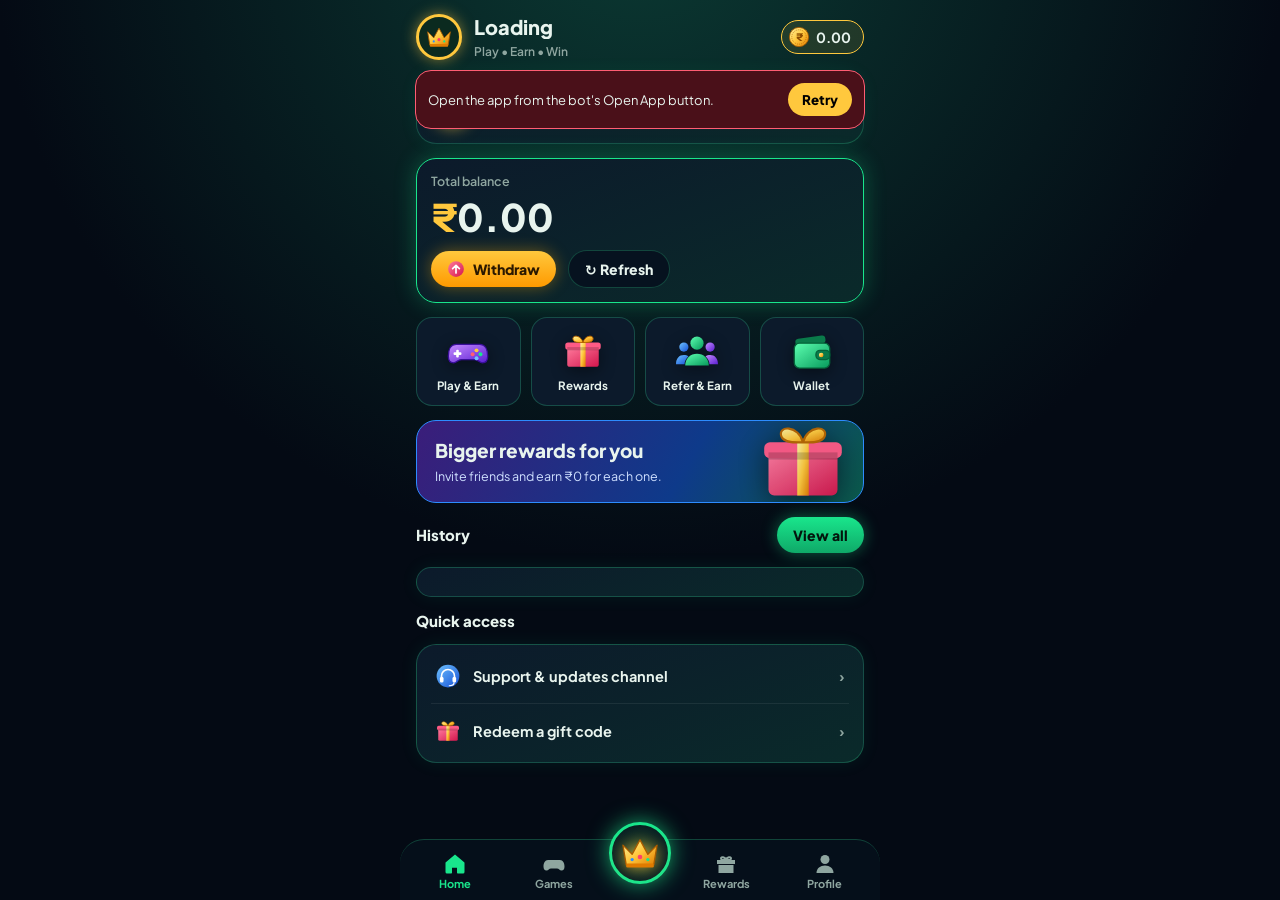
==== commit d8917f97: "Add files via upload" ====
--- a/index.html
+++ b/index.html
@@ -5,9 +5,9 @@
 <script src="https://telegram.org/js/telegram-web-app.js"></script>
 <link href="https://fonts.googleapis.com/css2?family=Plus+Jakarta+Sans:wght@500;600;700;800&display=swap" rel="stylesheet">
 <style>
-:root{--bg:#040a14;--c1:#0c1a2b;--c2:#0a2a2a;--g:#19e68c;--g2:#0fa968;--b:#2d8cff;--y:#ffc83d;--y2:#ff9a00;--p:#a855f7;--t:#e8f4ee;--m:#8fa6a0;--ln:rgba(60,255,170,.22)}
+:root{--gl:25,230,140;--bgg:#0b3a33;--bg:#040a14;--c1:#0c1a2b;--c2:#0a2a2a;--g:#19e68c;--g2:#0fa968;--b:#2d8cff;--y:#ffc83d;--y2:#ff9a00;--p:#a855f7;--t:#e8f4ee;--m:#8fa6a0;--ln:rgba(60,255,170,.22)}
 *{box-sizing:border-box;margin:0;padding:0;-webkit-tap-highlight-color:transparent;font-family:'Plus Jakarta Sans','Segoe UI',system-ui,sans-serif}
-body{background:radial-gradient(circle at 50% -10%,#0b3a33,var(--bg) 55%) fixed;color:var(--t);min-height:100vh;overflow-x:hidden;user-select:none}
+body{background:radial-gradient(circle at 50% -10%,var(--bgg),var(--bg) 55%) fixed;color:var(--t);min-height:100vh;overflow-x:hidden;user-select:none}
 #app{max-width:480px;margin:0 auto;padding:0 16px calc(120px + env(safe-area-inset-bottom,0px))}
 .hide{display:none!important}
 .top{display:flex;align-items:center;gap:12px;padding:calc(14px + env(safe-area-inset-top,0px)) 0 12px}
@@ -19,13 +19,13 @@
 .pill i{width:22px;height:22px;border-radius:50%;background:linear-gradient(var(--y),var(--y2));color:#3a2200;display:grid;place-items:center;font-style:normal;font-size:13px}
 .view{display:none;flex-direction:column;gap:14px}.view.on{display:flex;animation:in .35s ease}
 @keyframes in{from{opacity:0;transform:translateY(12px)}to{opacity:1;transform:none}}
-.card{background:linear-gradient(160deg,var(--c1),var(--c2));border:1.5px solid var(--ln);border-radius:20px;padding:14px;box-shadow:0 0 18px rgba(25,230,140,.08)}
-.card.hot{border-color:var(--g);box-shadow:0 0 22px rgba(25,230,140,.28)}
+.card{background:linear-gradient(160deg,var(--c1),var(--c2));border:1.5px solid var(--ln);border-radius:20px;padding:14px;box-shadow:0 0 18px rgba(var(--gl),.08)}
+.card.hot{border-color:var(--g);box-shadow:0 0 22px rgba(var(--gl),.28)}
 .row{display:flex;align-items:center;gap:12px}.row .f{flex:1;min-width:0}
 .mut{color:var(--m);font-size:12.5px;font-weight:600}
 h2{font-size:15px;font-weight:800}
 .amt{font-size:38px;font-weight:800;margin:4px 0 10px}.amt s{text-decoration:none;color:var(--y)}
-.btn{border:0;border-radius:99px;padding:12px 18px;font-weight:800;font-size:14px;color:#03150d;background:linear-gradient(var(--g),var(--g2));box-shadow:0 0 16px rgba(25,230,140,.4);display:inline-flex;align-items:center;justify-content:center;gap:8px;cursor:pointer;width:100%}
+.btn{border:0;border-radius:99px;padding:12px 18px;font-weight:800;font-size:14px;color:#03150d;background:linear-gradient(var(--g),var(--g2));box-shadow:0 0 16px rgba(var(--gl),.4);display:inline-flex;align-items:center;justify-content:center;gap:8px;cursor:pointer;width:100%}
 .btn:active{transform:scale(.97)}.btn.y{background:linear-gradient(var(--y),var(--y2));color:#2b1800;box-shadow:0 0 16px rgba(255,170,0,.4)}.btn.sm{width:auto;padding:9px 16px}.btn[disabled]{opacity:.55;pointer-events:none}
 .grid4{display:grid;grid-template-columns:repeat(4,1fr);gap:10px}
 .tile{background:var(--c1);border:1.5px solid var(--ln);border-radius:16px;padding:12px 4px;text-align:center;font-size:11.5px;font-weight:700;cursor:pointer}
@@ -38,7 +38,7 @@
 .gm.a{background:linear-gradient(120deg,#3a2606,#1c1405);border-color:var(--y)}.gm.b{background:linear-gradient(120deg,#2b1250,#14102b);border-color:var(--p)}.gm.c{background:linear-gradient(120deg,#0b2d52,#0a1a33);border-color:var(--b)}.gm.d{background:linear-gradient(120deg,#0b3b2a,#08201a);border-color:var(--g)}
 .soon{font-size:10px;font-weight:800;color:#2b1800;background:var(--y);border-radius:99px;padding:3px 8px;margin-left:8px;vertical-align:middle}
 .li{display:flex;align-items:center;gap:12px;padding:11px 2px;border-bottom:1px solid rgba(255,255,255,.07)}.li:last-child{border:0}
-.li .ic{width:40px;height:40px;border-radius:50%;display:grid;place-items:center;font-size:20px;background:rgba(25,230,140,.15)}.li .ic.n{background:rgba(255,80,110,.18)}
+.li .ic{width:40px;height:40px;border-radius:50%;display:grid;place-items:center;font-size:20px;background:rgba(var(--gl),.15)}.li .ic.n{background:rgba(255,80,110,.18)}
 .li .a{font-weight:800;color:var(--g);font-size:14px}.li .a.n{color:#ff5d73}
 .empty{text-align:center;color:var(--m);font-size:13px;font-weight:600;padding:14px 6px}
 input,select{width:100%;padding:13px 14px;border-radius:14px;border:1.5px solid var(--ln);background:#06121f;color:var(--t);font-size:15px;font-weight:600;margin:6px 0;outline:0;user-select:text}
@@ -50,7 +50,7 @@
 .tabs{display:flex;gap:8px;margin:4px 0}.tabs .btn{background:#06121f;color:var(--m);box-shadow:none;border:1.5px solid var(--ln)}.tabs .btn.on{background:linear-gradient(var(--g),var(--g2));color:#03150d}
 nav{position:fixed;left:50%;transform:translateX(-50%);bottom:0;width:100%;max-width:480px;display:flex;align-items:center;background:rgba(6,16,28,.96);backdrop-filter:blur(10px);border-top:1.5px solid var(--ln);border-radius:24px 24px 0 0;padding:10px 6px calc(10px + env(safe-area-inset-bottom,0px));z-index:30}
 nav button{flex:1;border:0;background:none;color:var(--m);font-size:11px;font-weight:700;display:flex;flex-direction:column;align-items:center;gap:3px}nav button span{font-size:22px}nav button.on{color:var(--g)}
-nav .mid{flex:none;width:62px;height:62px;margin:-34px 6px 0;border-radius:50%;border:3px solid var(--g);background:radial-gradient(circle,#0f3d2a,#06121f);box-shadow:0 0 22px rgba(25,230,140,.7);font-size:28px;color:var(--y);justify-content:center}
+nav .mid{flex:none;width:62px;height:62px;margin:-34px 6px 0;border-radius:50%;border:3px solid var(--g);background:radial-gradient(circle,#0f3d2a,#06121f);box-shadow:0 0 22px rgba(var(--gl),.7);font-size:28px;color:var(--y);justify-content:center}
 #toast{position:fixed;left:50%;top:calc(70px + env(safe-area-inset-top,0px));transform:translate(-50%,-30px);background:#10202e;color:#fff;padding:12px 20px;border-radius:99px;font-weight:700;font-size:13.5px;opacity:0;pointer-events:none;transition:.3s;z-index:300;max-width:92%;border:1.5px solid var(--ln);text-align:center}
 #toast.on{opacity:1;transform:translate(-50%,0)}#toast.err{border-color:#ff5d73}#toast.ok{border-color:var(--g)}
 #splash{position:fixed;inset:0;background:var(--bg);z-index:400;display:grid;place-items:center;font-size:64px;transition:opacity .4s,visibility .4s}#splash.off{opacity:0;visibility:hidden}
@@ -70,6 +70,17 @@
 .logo .i{width:70%;height:70%}.pill i .i{width:100%;height:100%}.pill i{background:none}
 .steps div .i{display:block;margin:0 auto 4px}.row>span .i{display:block}
 nav button span{display:block;height:24px}nav button span .i{width:24px;height:24px}nav .mid .i{display:block}
+
+.crow{display:flex;gap:10px;align-items:center}.crow input[type=color]{width:54px;height:48px;padding:3px;margin:6px 0;flex:none}
+.swatches{display:grid;grid-template-columns:repeat(5,1fr);gap:12px;margin:12px 0}.swc{aspect-ratio:1;border-radius:50%;border:3px solid #fff3;cursor:pointer;position:relative}.swc.on{border-color:#fff;transform:scale(1.14);box-shadow:0 0 14px rgba(255,255,255,.5)}
+.ptabs{display:flex;gap:8px;overflow-x:auto;padding:8px 0;scrollbar-width:none}.ptabs::-webkit-scrollbar{display:none}
+.chip{flex:none;padding:8px 14px;border-radius:99px;border:1.5px solid var(--ln);background:#06121f;color:var(--t);font-weight:700;font-size:13px;cursor:pointer}.chip.on{background:linear-gradient(var(--g),var(--g2));color:#03150d;border-color:transparent}
+.chrow{display:flex;align-items:center;gap:12px;padding:11px 2px;border-bottom:1px solid rgba(255,255,255,.07);cursor:pointer}.chrow:last-child{border:0}.chrow b{display:block;font-size:14px}.chrow small{color:var(--m);font-size:12px}.chrow .f{flex:1;min-width:0}
+.gl{padding:11px 0;border-bottom:1px solid rgba(255,255,255,.07)}.gl:last-child{border:0}.gl b{font-size:14px}
+.sw{width:50px;height:28px;border-radius:99px;background:#33424f;position:relative;transition:.25s;flex:none;cursor:pointer}.sw:after{content:"";position:absolute;top:3px;left:3px;width:22px;height:22px;border-radius:50%;background:#fff;transition:.25s}.sw.on{background:var(--g2)}.sw.on:after{left:25px}
+.btn.dang{background:linear-gradient(#ff7a7a,#e0343f);color:#fff;box-shadow:0 0 14px rgba(224,52,63,.4)}
+.sbtns{display:grid;grid-template-columns:1fr 1fr;gap:10px;margin:10px 0}.sbtns .btn{width:100%}
+.chk{display:flex;align-items:center;gap:10px;font-size:13px;color:var(--m);font-weight:600;margin:6px 0}.chk input{width:20px;height:20px;margin:0}
 </style></head><body>
 <svg width="0" height="0" style="position:absolute" aria-hidden="true"><defs>
 <linearGradient id="gGold" x1="0" y1="0" x2="1" y2="1"><stop offset="0" stop-color="#fff3a1"/><stop offset=".5" stop-color="#ffc83d"/><stop offset="1" stop-color="#e07b00"/></linearGradient>
@@ -114,6 +125,7 @@
   <div class="card hot"><div class="mut">Total balance</div><div class="amt"><s>&#8377;</s><span id="bal">0.00</span></div><div class="row"><button class="btn y sm" onclick="openWd()"><svg class="i sm"><use href="#g-up"/></svg> Withdraw</button><button class="btn sm" style="background:#06121f;color:var(--t);box-shadow:none;border:1.5px solid var(--ln)" onclick="refresh(true)">&#8635; Refresh</button></div></div>
   <div class="grid4"><div class="tile" onclick="go('games')"><b><svg class="i tl"><use href="#g-pad"/></svg></b>Play &amp; Earn</div><div class="tile" onclick="go('rewards')"><b><svg class="i tl"><use href="#g-gift"/></svg></b>Rewards</div><div class="tile" onclick="go('refer')"><b><svg class="i tl"><use href="#g-users"/></svg></b>Refer &amp; Earn</div><div class="tile" onclick="go('wallet')"><b><svg class="i tl"><use href="#g-wallet"/></svg></b>Wallet</div></div>
   <div class="hero" onclick="go('refer')"><h3>Bigger rewards for you</h3><p>Invite friends and earn <span class="pr">&#8377;0</span> for each one.</p><div class="e"><svg class="i"><use href="#g-gift"/></svg></div></div>
+  <div class="row"><h2 class="f">History</h2><button class="btn sm" onclick="go('wallet')">View all</button></div><div class="card" id="hList"></div>
   <h2>Quick access</h2>
   <div class="card" style="padding:4px 14px"><div class="mrow" onclick="openCh()"><span><svg class="i"><use href="#g-head"/></svg></span>Support &amp; updates channel<span class="go">&#8250;</span></div><div class="mrow" onclick="go('rewards')"><span><svg class="i"><use href="#g-gift"/></svg></span>Redeem a gift code<span class="go">&#8250;</span></div></div>
  </section>
@@ -162,9 +174,13 @@
  </section>
 
  <section class="view" id="v-admin">
-  <div class="two"><div class="card stat"><span class="mut">Users</span><b id="a_u">0</b></div><div class="card stat"><span class="mut">Verified</span><b id="a_v">0</b></div><div class="card stat"><span class="mut">Bonus given</span><b id="a_bc">0</b></div><div class="card stat"><span class="mut">Total withdrawn</span><b id="a_w">0</b></div></div>
+  <div class="two"><div class="card stat"><span class="mut">Users</span><b id="a_u">0</b></div><div class="card stat"><span class="mut">Verified</span><b id="a_v">0</b></div><div class="card stat"><span class="mut">Bonus given</span><b id="a_bc">0</b></div><div class="card stat"><span class="mut">Bonus paid</span><b id="a_bt">0</b></div><div class="card stat"><span class="mut">Total withdrawn</span><b id="a_w">0</b></div><div class="card stat"><span class="mut">Withdrawals</span><b id="a_wc">0</b></div><div class="card stat"><span class="mut">Channels</span><b id="a_ch">0</b></div><div class="card stat"><span class="mut">Per refer</span><b id="a_pr">0</b></div></div>
+  <div class="card"><h2>Support channel</h2><p class="mut" style="margin:4px 0">Users open this link from every Support button. Use a t.me link or @username.</p><input id="sup" placeholder="https://t.me/yourchannel" autocapitalize="off"><button class="btn" onclick="saveSup()">Save support channel</button></div>
+  <div class="card"><h2>App name</h2><input id="brandIn" maxlength="40" placeholder="App name"><button class="btn" onclick="saveBrand()">Save name</button></div>
+  <div class="card"><h2>App colour</h2><p class="mut" style="margin:4px 0">Pick a colour. The whole app changes live, then press Save.</p><div class="swatches" id="swatches"></div><div class="crow"><input type="color" id="cpick" value="#0b5a3b"><input id="chex" maxlength="7" placeholder="#0b5a3b" autocapitalize="off"></div><button class="btn" onclick="saveColor()">Save colour</button></div>
   <div class="card"><h2>Sign-up bonus</h2><p class="mut" style="margin:4px 0">Every new user gets this amount one time only, when they first start the bot. Enter 0 to turn it off.</p><input id="sb" inputmode="decimal" placeholder="Bonus amount in rupees"><button class="btn" onclick="saveBonus()">Save sign-up bonus</button><div class="mut" id="sbNow" style="margin-top:8px"></div></div>
-  <div class="card"><p class="mut">Channels, gift codes, balance and broadcasts are managed from the bot admin panel.</p></div>
+  <div class="card"><h2>Channels</h2><p class="mut" style="margin:4px 0">Users join one page at a time. When page 1 is joined, page 2 opens. Tap a channel to edit.</p><div class="ptabs" id="ptabs"></div><div id="chList"></div><button class="btn" style="margin-top:12px" onclick="chAddSheet()" id="addTxt">Add channel</button></div>
+  <div class="card"><h2>Button gates</h2><p class="mut" style="margin:4px 0">Switch channel join ON or OFF for each button or tab.</p><div id="gateList"></div></div>
  </section>
 </div>
 <nav id="nav"><button data-t="home" class="on"><span><svg class="i"><use href="#n-home"/></svg></span>Home</button><button data-t="games"><span><svg class="i"><use href="#n-game"/></svg></span>Games</button><button class="mid" data-t="home"><svg class="i xl2"><use href="#g-crown"/></svg></button><button data-t="rewards"><span><svg class="i"><use href="#n-gift"/></svg></span>Rewards</button><button data-t="profile"><span><svg class="i"><use href="#n-user"/></svg></span>Profile</button></nav>
@@ -191,11 +207,11 @@
 const HEAD={home:()=>[me.brand||me.bot||"Play & Earn","Play • Earn • Win"],games:()=>["Play & Earn","Choose your game"],wallet:()=>["Wallet","Balance & transactions"],refer:()=>["Refer & Earn","Invite friends"],rewards:()=>["Rewards","Gifts & bonuses"],profile:()=>["Profile","Your account"],admin:()=>["Admin Panel","Manage your bot"]};
 const MAIN=["home","games","rewards","profile"];
 async function guard(key,fn){if((me.gates||{})[key]){const d=await api({a:"gate",key});if(d.ok&&d.gate){showGate(d.gate,key,fn);return}}fn()}
-function go(t){if(t===cur)return;guard("tab_"+t,()=>doGo(t))}
+function go(t){if(t===cur)return;guard(({refer:"tab_invite",rewards:"tab_gift",profile:"tab_profile"})[t]||"tab_"+t,()=>doGo(t))}
 function doGo(t){document.querySelectorAll(".view").forEach(v=>v.classList.remove("on"));$("v-"+t).classList.add("on");cur=t;
  document.querySelectorAll("nav button:not(.mid)").forEach(b=>b.classList.toggle("on",b.dataset.t===t));
  $("back").classList.toggle("hide",MAIN.includes(t));$("logo").classList.toggle("hide",!MAIN.includes(t));
- const h=HEAD[t]();$("brand").textContent=h[0];$("sub").textContent=h[1];scrollTo({top:0});if(t==="admin")admLoad()}
+ const h=HEAD[t]();$("brand").textContent=h[0];$("sub").textContent=h[1];scrollTo({top:0});if(t==="admin"){admLoad();chLoad()}}
 $("nav").addEventListener("click",e=>{const b=e.target.closest("button");if(b)go(b.dataset.t)});
 
 /* ---- logo + names ---- */
@@ -211,12 +227,12 @@
  $("inv").textContent=d.invites||0;$("lnk").textContent=d.link||"";
  $("wEarn").textContent="₹"+rs(d.earned);$("rEarn").textContent="₹"+rs(d.earned);$("wWd").textContent="₹"+rs(d.withdrawn);
  $("pSince").textContent="Member since "+(d.since||"today");
- if(d.admin)$("admRow").classList.remove("hide");
+ if(d.color)applyColor(d.color);if(d.admin)$("admRow").classList.remove("hide");
  const wbA=(d.activity||[]).find(x=>/sign-?up bonus|welcome bonus/i.test(x.t));$("wb").textContent=wbA?"₹"+wbA.a:"-";
  const u=[d.logo].concat(d.bot?["https://t.me/i/userpic/320/"+encodeURIComponent(d.bot)+".jpg"]:[]);setImg($("logo"),u,null);
  renderTx(d.activity||[]);
 }
-function renderTx(a){$("txList").innerHTML=a.length?a.slice(0,10).map(x=>{const n=x.a<0,ic=/withdraw/i.test(x.t)?"up":/gift/i.test(x.t)?"gift":/friend|refer/i.test(x.t)?"users":/bonus/i.test(x.t)?"gift":"coin";return `<div class="li"><div class="ic${n?" n":""}"><svg class="i"><use href="#g-${ic}"/></svg></div><div class="f" style="flex:1;min-width:0"><b style="font-size:14px">${esc(x.t)}</b><div class="mut">${esc(x.d||"")}</div></div><div class="a${n?" n":""}">${x.a>0?"+":""}₹${x.a}</div></div>`}).join(""):'<div class="empty">No transactions yet. Invite friends or redeem a gift code to start earning.</div>'}
+function renderTx(a){$("txList").innerHTML=txH(a,10);$("hList").innerHTML=txH(a,5)}function txH(a,n){return a.length?a.slice(0,n).map(x=>{const n=x.a<0,ic=/withdraw/i.test(x.t)?"up":/gift/i.test(x.t)?"gift":/friend|refer/i.test(x.t)?"users":/bonus/i.test(x.t)?"gift":"coin";return `<div class="li"><div class="ic${n?" n":""}"><svg class="i"><use href="#g-${ic}"/></svg></div><div class="f" style="flex:1;min-width:0"><b style="font-size:14px">${esc(x.t)}</b><div class="mut">${esc(x.d||"")}</div></div><div class="a${n?" n":""}">${x.a>0?"+":""}₹${x.a}</div></div>`}).join(""):'<div class="empty">No transactions yet. Invite friends or redeem a gift code to start earning.</div>'}
 async function refresh(manual){const d=await apiRetry({a:"me"});
  if(!d.ok){$("splash").classList.add("off");if(manual||!me.ok){$("diagT").textContent=d.error||LASTERR||"Could not load data";$("diag").classList.remove("hide")}return}
  $("diag").classList.add("hide");me=Object.assign({},me,d);paint(me);
@@ -264,14 +280,58 @@
  if(d.gate){showGate(d.gate,"btn_withdraw",openWd);return}if(!d.ok)return toast(d.error||"Failed","err");
  toast(d.status==="success"?"Withdrawal sent":(d.message||"Withdrawal failed"),d.status==="success"?"ok":"err");closeSheet();refresh()}
 
-/* ---- admin: welcome bonus only (no gift codes / send money / messages) ---- */
+/* ---- colour engine ---- */
+function hsl(h,s,l){s/=100;l/=100;const k=n=>(n+h/30)%12,a=s*Math.min(l,1-l),f=n=>l-a*Math.max(-1,Math.min(k(n)-3,Math.min(9-k(n),1)));return[f(0),f(8),f(4)].map(x=>Math.round(x*255))}
+function hexhsl(x){let[r,g,b]=[1,3,5].map(i=>parseInt(x.substr(i,2),16)/255);const mx=Math.max(r,g,b),mn=Math.min(r,g,b),d=mx-mn;let h=0;if(d){h=mx===r?((g-b)/d)%6:mx===g?(b-r)/d+2:(r-g)/d+4;h*=60;if(h<0)h+=360}const l=(mx+mn)/2,s=d?d/(1-Math.abs(2*l-1)):0;return[h,s*100,l*100]}
+const hx=a=>"#"+a.map(v=>v.toString(16).padStart(2,"0")).join("");
+function applyColor(c){if(!/^#[0-9a-f]{6}$/i.test(c||""))return;const[h,sat]=hexhsl(c),S=Math.max(55,Math.min(90,sat)),r=document.documentElement.style,g=hsl(h,S,56),g2=hsl(h,S,34);
+ r.setProperty("--g",hx(g));r.setProperty("--g2",hx(g2));r.setProperty("--gl",g.join(","));r.setProperty("--bg",hx(hsl(h,55,4)));r.setProperty("--bgg",hx(hsl(h,55,13)));r.setProperty("--c1",hx(hsl(h,40,9)));r.setProperty("--c2",hx(hsl(h,45,11)));r.setProperty("--ln","rgba("+g.join(",")+",.24)")}
+const PRESETS=["#0b5a3b","#12489c","#5b21b6","#a51d24","#c2570c","#0f766e","#be185d","#1b1f27","#92650a","#3730a3"];
+let pick="#0b5a3b";
+function swatches(){$("swatches").innerHTML=PRESETS.map(c=>`<div class="swc${c===pick?" on":""}" data-c="${c}" style="background:${c}"></div>`).join("")}
+function setPick(c,fromInput){if(!/^#[0-9a-f]{6}$/i.test(c))return;pick=c.toLowerCase();applyColor(pick);$("cpick").value=pick;if(!fromInput)$("chex").value=pick;swatches()}
+document.addEventListener("click",e=>{const x=e.target.closest(".swc");if(x)setPick(x.dataset.c)});
+document.addEventListener("input",e=>{if(e.target.id==="cpick")setPick(e.target.value);if(e.target.id==="chex"){let v=e.target.value.trim();if(v[0]!=="#")v="#"+v;setPick(v,true)}});
+async function saveColor(){const d=await api({a:"adm_set",f:"WebColor",v:pick});d.ok?(me.color=pick,toast("Colour saved","ok")):toast(d.error||"Failed","err")}
+
+/* ---- admin: stats, support channel, name, colour, sign-up bonus ---- */
 async function admLoad(){const d=await api({a:"adm_stats"});if(!d.ok)return toast(d.error||"Failed","err");
- $("a_u").textContent=d.users;$("a_v").textContent=d.verified;$("a_bc").textContent=d.bonusCount;$("a_w").textContent="₹"+rs(d.withdrawn);$("sb").value=d.bonus||"";
- $("sbNow").textContent=d.bonus>0?`Now: ₹${d.bonus} per new user. Total given ₹${rs(d.bonusTotal)} to ${d.bonusCount} users.`:"Sign-up bonus is off."}
+ $("a_u").textContent=d.users;$("a_v").textContent=d.verified;$("a_bc").textContent=d.bonusCount;$("a_bt").textContent="₹"+rs(d.bonusTotal);$("a_w").textContent="₹"+rs(d.withdrawn);$("a_wc").textContent=d.withdrawCount;$("a_ch").textContent=d.channels;$("a_pr").textContent="₹"+d.perRef;
+ $("sb").value=d.bonus||"";$("sup").value=d.support||"";$("brandIn").value=d.brand||"";me.channel=d.support||me.channel;
+ $("sbNow").textContent=d.bonus>0?`Now: ₹${d.bonus} per new user. Total given ₹${rs(d.bonusTotal)} to ${d.bonusCount} users.`:"Sign-up bonus is off.";
+ pick=d.color||"#0b5a3b";setPick(pick)}
 async function saveBonus(){const d=await api({a:"adm_set",f:"StartBonus",v:$("sb").value});d.ok?(toast("Sign-up bonus saved","ok"),admLoad()):toast(d.error||"Failed","err")}
+async function saveSup(){const d=await api({a:"adm_set",f:"SavedLinks",v:$("sup").value});if(!d.ok)return toast(d.error||"Failed","err");let v=$("sup").value.trim();if(v[0]==="@")v="https://t.me/"+v.slice(1);me.channel=v;$("sup").value=v;toast(v?"Support channel saved":"Support channel removed","ok")}
+async function saveBrand(){const d=await api({a:"adm_set",f:"WebBrand",v:$("brandIn").value});if(!d.ok)return toast(d.error||"Failed","err");me.brand=$("brandIn").value.trim()||me.bot;paint(me);toast("Name saved","ok")}
+
+/* ---- admin: channel manager (same lists as the bot panel) ---- */
+const GLABEL={start:"App start (first open)",tab_invite:"Refer tab",tab_gift:"Rewards tab",tab_profile:"Profile tab",btn_share:"Share link button",btn_claim:"Claim gift button",btn_withdraw:"Withdraw button"};
+let CH={list:[],pages:1,gates:{},cur:1},ADDP=1;
+async function chLoad(){const d=await apiRetry({a:"adm_ch_list"});if(!d.ok)return toast(d.error||"Could not load channels","err");CH.list=d.channels;CH.pages=d.pages;CH.gates=d.gates;if(CH.cur>CH.pages)CH.cur=1;chRender()}
+const pgChips=(att,sel)=>Array.from({length:CH.pages},(_,i)=>`<div class="chip${sel(i+1)?" on":""}" ${att(i+1)}>Page ${i+1}</div>`).join("");
+function chRender(){
+ $("ptabs").innerHTML=pgChips(n=>`data-p="${n}"`,n=>n===CH.cur)+'<div class="chip" data-p="new">+ New</div>';
+ $("addTxt").textContent="Add channel to page "+CH.cur;
+ const rows=CH.list.filter(c=>c.page===CH.cur);
+ $("chList").innerHTML=rows.length?rows.map(c=>`<div class="chrow" data-id="${esc(c.id)}"><svg class="i md"><use href="#g-plane"/></svg><div class="f"><b>${esc(c.title)}</b><small>${esc(c.name)} - Page ${c.page}</small></div><span class="mut">&#8250;</span></div>`).join(""):'<div class="empty">No channels on this page yet.</div>';
+ $("gateList").innerHTML=Object.keys(GLABEL).map(k=>{const g=CH.gates[k]||{on:false,sel:[]};return `<div class="gl"><div class="row"><b class="f">${GLABEL[k]}</b><div class="sw${g.on?" on":""}" data-gsw="${k}"></div></div>`+(g.on?`<div class="ptabs">${pgChips(n=>`data-g="${k}" data-gp="${n}"`,n=>g.sel.includes(n))}</div><div class="mut">${g.sel.length?"Only the selected pages are required.":"All pages are required. Tap pages to choose only some."}</div>`:"")+"</div>"}).join("")}
+document.addEventListener("click",async e=>{
+ const t=e.target.closest(".chip[data-p]");if(t){if(t.dataset.p==="new"){const d=await api({a:"adm_page_add"});if(d.ok){CH.pages=d.pages;CH.cur=d.pages;chRender();toast("Page "+d.pages+" added","ok")}}else{CH.cur=+t.dataset.p;chRender()}return}
+ const sw=e.target.closest(".sw[data-gsw]");if(sw){const k=sw.dataset.gsw,cur=CH.gates[k]||{on:false,sel:[]},on=!cur.on,d=await api({a:"adm_gate_set",key:k,on});if(d.ok){CH.gates[k]={on,sel:cur.sel};chRender();refresh();toast(GLABEL[k]+": join "+(on?"ON":"OFF"),"ok")}else toast(d.error||"Failed","err");return}
+ const g=e.target.closest(".chip[data-g]");if(g){const k=g.dataset.g,pn=+g.dataset.gp,cur=CH.gates[k]||{on:true,sel:[]};let a=cur.sel.includes(pn)?cur.sel.filter(x=>x!==pn):cur.sel.concat(pn);a.sort((x,y)=>x-y);const d=await api({a:"adm_gate_set",key:k,pages:a});if(d.ok){CH.gates[k]={on:cur.on,sel:a};chRender();refresh()}else toast(d.error||"Failed","err");return}
+ const ap=e.target.closest(".chip[data-ap]");if(ap){ADDP=+ap.dataset.ap;document.querySelectorAll("#sheet .chip[data-ap]").forEach(x=>x.classList.toggle("on",+x.dataset.ap===ADDP));return}
+ const r=e.target.closest(".chrow");if(r)chEdit(r.dataset.id)});
+function chAddSheet(){ADDP=CH.cur;sheet("Add channel",`<p>Add the bot as admin in the channel first.</p><input id="chRef" placeholder="@channel or chat id (-100...)" autocapitalize="off"><input id="chLink" placeholder="Invite link (optional)" autocapitalize="off"><label class="chk"><input type="checkbox" id="chReq"> Create a join-request link</label><h4>Add to page</h4><div class="ptabs">${pgChips(n=>`data-ap="${n}"`,n=>n===ADDP)}</div><button class="btn" style="margin-top:8px" onclick="chAdd()">Add channel</button>`)}
+async function chAdd(){const d=await api({a:"adm_ch_add",ref:$("chRef").value,link:$("chLink").value,req:$("chReq").checked,page:ADDP});if(!d.ok)return toast(d.error||"Failed","err");toast(d.warn?"Added. Set an invite link (private channel)":"Channel added","ok");$("ov").classList.remove("on");CH.cur=ADDP;chLoad()}
+function chEdit(id){const c=CH.list.find(x=>x.id===id);if(!c)return;sheet(esc(c.title),`<p>${esc(c.name)} - Page ${c.page}</p><input id="eLink" value="${esc(c.link)}" placeholder="Invite link" autocapitalize="off"><button class="btn" onclick="chSetLink('${esc(id)}')">Save link</button><button class="btn sm" style="margin-top:8px" onclick="chReq('${esc(id)}')">Make join-request link</button><h4>Move to page</h4><div class="ptabs">${pgChips(n=>`onclick="chSetPage('${esc(id)}',${n})"`,n=>n===c.page)}</div><div class="sbtns"><button class="btn sm" onclick="chMove('${esc(id)}','up')">Move up</button><button class="btn sm" onclick="chMove('${esc(id)}','down')">Move down</button></div><button class="btn dang" onclick="chDel('${esc(id)}')">Remove channel</button>`)}
+async function chSetLink(id){const d=await api({a:"adm_ch_link",id,link:$("eLink").value});if(d.ok){toast("Link saved","ok");$("ov").classList.remove("on");chLoad()}else toast(d.error||"Failed","err")}
+async function chReq(id){const d=await api({a:"adm_ch_reqlink",id});if(d.ok){toast("Join-request link created","ok");$("ov").classList.remove("on");chLoad()}else toast(d.error||"Failed","err")}
+async function chSetPage(id,p){const d=await api({a:"adm_ch_page",id,page:p});if(d.ok){toast("Moved to page "+p,"ok");$("ov").classList.remove("on");await chLoad();CH.cur=p;chRender()}else toast(d.error||"Failed","err")}
+async function chMove(id,dir){const d=await api({a:"adm_ch_move",id,dir});if(d.ok){await chLoad();chEdit(id)}}
+async function chDel(id){const d=await api({a:"adm_ch_del",id});if(d.ok){toast("Channel removed","ok");$("ov").classList.remove("on");chLoad()}else toast(d.error||"Failed","err")}
 
 /* ---- boot: instant data from the Open App link ---- */
-if(qs.get("bu")){const g=k=>qs.get(k)||"";me={ok:true,bot:g("bu"),brand:g("bn")||g("bu"),logo:g("bl"),balance:parseFloat(g("b"))||0,invites:parseInt(g("i"))||0,earned:parseFloat(g("e"))||0,perRef:g("p")||"0",since:g("s"),channel:g("ch"),admin:g("ad")==="1",link:"https://t.me/"+g("bu")+"?start="+UID,activity:[]};paint(me);const wbq=parseFloat(g("wb"));if(wbq>0)setTimeout(()=>welcome(wbq),700);setTimeout(()=>$("splash").classList.add("off"),600)}
+if(qs.get("bu")){const g=k=>qs.get(k)||"";me={ok:true,bot:g("bu"),brand:g("bn")||g("bu"),logo:g("bl"),color:g("c"),balance:parseFloat(g("b"))||0,invites:parseInt(g("i"))||0,earned:parseFloat(g("e"))||0,perRef:g("p")||"0",since:g("s"),channel:g("ch"),admin:g("ad")==="1",link:"https://t.me/"+g("bu")+"?start="+UID,activity:[]};paint(me);const wbq=parseFloat(g("wb"));if(wbq>0)setTimeout(()=>welcome(wbq),700);setTimeout(()=>$("splash").classList.add("off"),600)}
 refresh();setTimeout(()=>$("splash").classList.add("off"),4000);
 setInterval(()=>{if(!document.hidden&&cur==="home")refresh()},30000);
 </script></body></html>
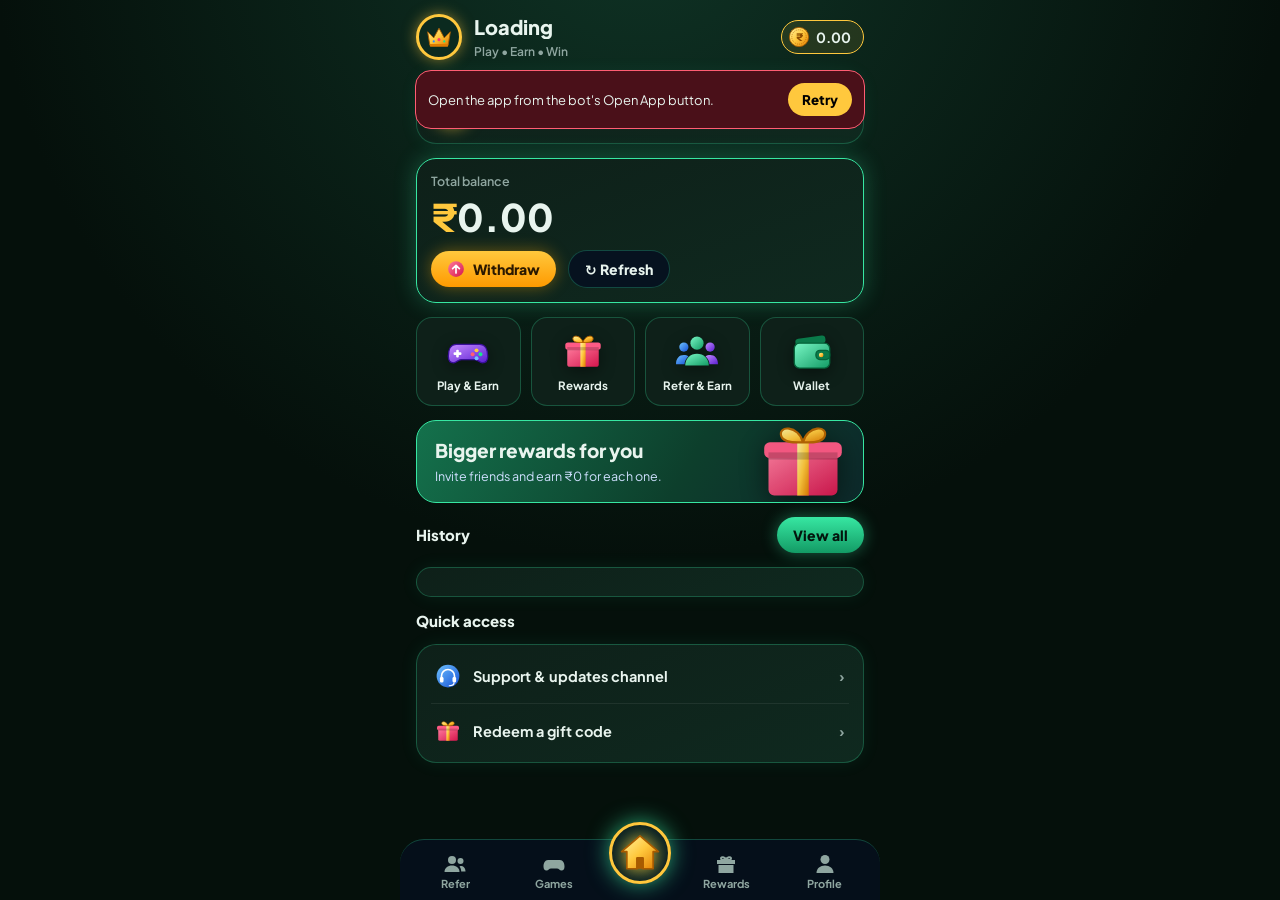
==== commit 367b8bcb: "Add files via upload" ====
--- a/index.html
+++ b/index.html
@@ -81,10 +81,55 @@
 .btn.dang{background:linear-gradient(#ff7a7a,#e0343f);color:#fff;box-shadow:0 0 14px rgba(224,52,63,.4)}
 .sbtns{display:grid;grid-template-columns:1fr 1fr;gap:10px;margin:10px 0}.sbtns .btn{width:100%}
 .chk{display:flex;align-items:center;gap:10px;font-size:13px;color:var(--m);font-weight:600;margin:6px 0}.chk input{width:20px;height:20px;margin:0}
+
+.btn{position:relative;overflow:hidden;color:var(--onG,#03150d)}.btn.y{color:#2b1800}.chip.on,.tabs .btn.on{color:var(--onG,#03150d)}
+.hero{background:linear-gradient(120deg,var(--h1,#3b1d7a),var(--h2,#0e3a8a) 60%,var(--h3,#0b5a4a));border-color:var(--g)}
+.gm.d{border-color:var(--g)}
+/* motion */
+@keyframes rise{from{opacity:0;transform:translateY(18px) scale(.97)}to{opacity:1;transform:none}}
+@keyframes flt{50%{transform:translateY(-6px) rotate(3deg)}}
+@keyframes glow{50%{box-shadow:0 0 36px rgba(var(--gl),.55)}}
+@keyframes pulse{50%{box-shadow:0 0 34px rgba(var(--gl),.95);transform:translateY(-3px)}}
+@keyframes shine{55%,100%{transform:translateX(130%)}}
+@keyframes popin{0%{transform:scale(0)}70%{transform:scale(1.3)}100%{transform:scale(1)}}
+@keyframes flip{0%,70%{transform:rotateY(0)}85%{transform:rotateY(180deg)}100%{transform:rotateY(360deg)}}
+@keyframes rip{to{transform:scale(3.4);opacity:0}}
+@keyframes stamp{0%{transform:rotate(-14deg) scale(2.4);opacity:0}60%{transform:rotate(-14deg) scale(.9);opacity:1}100%{transform:rotate(-14deg) scale(1);opacity:1}}
+.view.on>*{animation:rise .55s cubic-bezier(.2,.9,.3,1) both}
+.view.on>*:nth-child(2){animation-delay:.06s}.view.on>*:nth-child(3){animation-delay:.12s}.view.on>*:nth-child(4){animation-delay:.18s}.view.on>*:nth-child(5){animation-delay:.24s}.view.on>*:nth-child(6){animation-delay:.3s}.view.on>*:nth-child(n+7){animation-delay:.36s}
+.view.on>.card.hot{animation:rise .55s both,glow 3s .6s ease-in-out infinite}
+.hero .e .i,.i.tl{animation:flt 3.4s ease-in-out infinite}.grid4 .tile:nth-child(2) .i{animation-delay:-.8s}.grid4 .tile:nth-child(3) .i{animation-delay:-1.6s}.grid4 .tile:nth-child(4) .i{animation-delay:-2.4s}
+nav .mid{animation:pulse 2.4s ease-in-out infinite}nav .mid.on{border-color:var(--y)}
+.btn:not(.sm)::after{content:"";position:absolute;inset:0;background:linear-gradient(110deg,transparent 30%,rgba(255,255,255,.4) 50%,transparent 70%);transform:translateX(-130%);animation:shine 3.6s infinite;pointer-events:none}
+.pill i .i{animation:flip 4.5s infinite}
+.tile:active,.gm:active,.mrow:active,.chrow:active{transform:scale(.96)}.tile,.gm,.mrow{transition:transform .15s}
+.rip{position:absolute;border-radius:50%;width:40px;height:40px;margin:-20px 0 0 -20px;background:rgba(255,255,255,.55);animation:rip .6s ease-out forwards;pointer-events:none}
+canvas#fx{position:fixed;inset:0;width:100%;height:100%;pointer-events:none;z-index:500}
+@media(prefers-reduced-motion:reduce){*,*:after{animation:none!important;transition:none!important}}
+/* channel join page */
+#gate{position:fixed;inset:0;z-index:150;background:radial-gradient(circle at 50% -10%,var(--bgg),var(--bg) 62%);display:none;overflow-y:auto}#gate.on{display:block;animation:in .3s}
+.gwrap{max-width:480px;margin:0 auto;min-height:100%;display:flex;flex-direction:column;padding:calc(26px + env(safe-area-inset-top,0px)) 18px calc(24px + env(safe-area-inset-bottom,0px))}
+.gtop{text-align:center}.gico{width:96px;height:96px;margin:0 auto 10px;border-radius:50%;display:grid;place-items:center;background:radial-gradient(circle,rgba(var(--gl),.28),transparent 70%);animation:flt 3s ease-in-out infinite}.gico .i{width:70px;height:70px;filter:drop-shadow(0 0 16px rgba(var(--gl),.8))}
+.gtop h1{font-size:26px;font-weight:800}.gtop p{color:var(--m);font-size:13.5px;font-weight:600;margin:6px 8px 14px}
+.gprog{height:8px;border-radius:99px;background:#ffffff14;overflow:hidden}.gprog i{display:block;height:100%;width:0;border-radius:99px;background:linear-gradient(90deg,var(--g2),var(--g));box-shadow:0 0 12px rgba(var(--gl),.8);transition:width .5s}
+.gcount{display:flex;justify-content:space-between;font-size:12.5px;font-weight:700;color:var(--m);margin:8px 2px 16px}.gcount b{color:var(--g)}
+.glist{display:flex;flex-direction:column;gap:10px;flex:1}
+.gch{display:flex;align-items:center;gap:12px;padding:12px 14px;border-radius:18px;border:1.5px solid var(--ln);background:linear-gradient(160deg,var(--c1),var(--c2));animation:rise .45s both}.gch.ok{border-color:var(--g);box-shadow:0 0 16px rgba(var(--gl),.25)}
+.gch .gav{width:46px;height:46px;border-radius:50%;background:#ffffff10;display:grid;place-items:center;flex:none}.gch b{display:block;font-size:15px}.gch small{color:var(--m);font-size:12px;font-weight:600}.gch.ok small{color:var(--g)}.gch .f{flex:1;min-width:0}
+.tick{animation:popin .45s cubic-bezier(.3,1.6,.4,1)}
+.gfoot{margin-top:16px;display:flex;flex-direction:column;gap:10px}.gclose{border:0;background:none;color:var(--m);font-weight:700;font-size:13.5px;padding:8px}
+/* voucher */
+.vch{position:relative;background:linear-gradient(160deg,var(--c1),var(--c2));border:1.5px solid var(--g);border-radius:22px;padding:20px 18px 16px;margin-top:6px;box-shadow:0 0 26px rgba(var(--gl),.3);overflow:hidden}
+.vtop{text-align:center}.vtop .i{width:46px;height:46px}.vtop b{display:block;font-size:19px;margin-top:2px}.vtop small{color:var(--m);font-size:12.5px;font-weight:600}
+.vamt{text-align:center;font-size:42px;font-weight:800;margin:10px 0 2px;color:var(--y)}.vst{text-align:center;color:var(--g);font-weight:800;font-size:13.5px;letter-spacing:.3px}
+.vperf{border-top:2px dashed var(--ln);margin:16px -18px;position:relative}.vperf:before,.vperf:after{content:"";position:absolute;top:-11px;width:20px;height:20px;border-radius:50%;background:#07131f;border:1.5px solid var(--g)}.vperf:before{left:-11px}.vperf:after{right:-11px}
+.vrow{display:flex;justify-content:space-between;gap:12px;font-size:13px;padding:6px 0;font-weight:600}.vrow span{color:var(--m)}.vrow b{text-align:right;word-break:break-all}.vrow .vid{font-family:ui-monospace,Menlo,monospace;font-size:12px;color:var(--g);letter-spacing:.4px}
+.vpaid{position:absolute;right:14px;top:70px;border:3px solid var(--g);color:var(--g);border-radius:10px;padding:2px 10px;font-weight:800;font-size:18px;letter-spacing:2px;transform:rotate(-14deg);opacity:.85;animation:stamp .6s .3s both}
+.li[data-vi]{cursor:pointer}
 </style></head><body>
 <svg width="0" height="0" style="position:absolute" aria-hidden="true"><defs>
 <linearGradient id="gGold" x1="0" y1="0" x2="1" y2="1"><stop offset="0" stop-color="#fff3a1"/><stop offset=".5" stop-color="#ffc83d"/><stop offset="1" stop-color="#e07b00"/></linearGradient>
-<linearGradient id="gGreen" x1="0" y1="0" x2="1" y2="1"><stop offset="0" stop-color="#5dffb0"/><stop offset="1" stop-color="#079a5c"/></linearGradient>
+<linearGradient id="gGreen" x1="0" y1="0" x2="1" y2="1"><stop offset="0" style="stop-color:var(--gt,#5dffb0)"/><stop offset="1" style="stop-color:var(--g2,#079a5c)"/></linearGradient>
 <linearGradient id="gRed" x1="0" y1="0" x2="1" y2="1"><stop offset="0" stop-color="#ff7a9c"/><stop offset="1" stop-color="#d4164d"/></linearGradient>
 <linearGradient id="gBlue" x1="0" y1="0" x2="1" y2="1"><stop offset="0" stop-color="#6fc3ff"/><stop offset="1" stop-color="#1550d6"/></linearGradient>
 <linearGradient id="gPurple" x1="0" y1="0" x2="1" y2="1"><stop offset="0" stop-color="#c58bff"/><stop offset="1" stop-color="#5b1fd1"/></linearGradient>
@@ -107,6 +152,8 @@
 <symbol id="g-user" viewBox="0 0 64 64"><circle cx="32" cy="22" r="12" fill="url(#gBlue)"/><path d="M8 58c0-14 10-22 24-22s24 8 24 22z" fill="url(#gBlue)"/></symbol>
 <symbol id="g-send" viewBox="0 0 64 64"><path d="M58 6L6 28l16 7 6 18 8-11 14 10z" fill="#fff"/></symbol>
 <symbol id="g-gear" viewBox="0 0 64 64"><circle cx="32" cy="32" r="10" fill="none" stroke="url(#gSilver)" stroke-width="8"/><path d="M32 4v10M32 50v10M4 32h10M50 32h10M12 12l7 7M45 45l7 7M52 12l-7 7M19 45l-7 7" stroke="url(#gSilver)" stroke-width="7" stroke-linecap="round"/></symbol>
+<symbol id="g-home" viewBox="0 0 64 64"><path d="M32 6L4 30h8v26h16V40h8v16h16V30h8z" fill="url(#gGold)" stroke="#a85b00" stroke-width="2.500" stroke-linejoin="round"/><rect x="26" y="38" width="12" height="18" rx="2" fill="#a85b00"/></symbol>
+<symbol id="n-users" viewBox="0 0 24 24"><circle cx="9" cy="8" r="4" fill="currentColor"/><path d="M1.500 20c0-4 3.300-6.500 7.500-6.500s7.500 2.500 7.500 6.500z" fill="currentColor"/><circle cx="17.500" cy="9" r="3" fill="currentColor"/><path d="M17.500 14c3 0 5 2 5 5.500h-4.300c0-2-.6-3.700-1.700-5z" fill="currentColor"/></symbol>
 <symbol id="n-home" viewBox="0 0 24 24"><path d="M12 2.600L2.800 10.300a.9.900 0 0 0-.3.700V20a1.500 1.500 0 0 0 1.500 1.500h4.200a.8.800 0 0 0 .8-.8v-5h5v5a.8.800 0 0 0 .8.8H20a1.500 1.500 0 0 0 1.500-1.500v-9a.9.900 0 0 0-.3-.7z" fill="currentColor"/></symbol>
 <symbol id="n-game" viewBox="0 0 24 24"><path d="M6 8h12c3 0 4.500 3 4.500 6.500 0 2.500-1 4-3 4s-2.500-2-4.500-2h-6c-2 0-2.500 2-4.500 2s-3-1.500-3-4C1.500 11 3 8 6 8z" fill="currentColor"/></symbol>
 <symbol id="n-gift" viewBox="0 0 24 24"><path d="M3 8h18v4H3zM4.500 13h15v8h-15zM12 8v13" fill="currentColor"/><path d="M12 8c-1-3.500-5-3.500-5-1.500S10 8 12 8zm0 0c1-3.500 5-3.500 5-1.500S14 8 12 8z" fill="none" stroke="currentColor" stroke-width="2"/></symbol>
@@ -114,6 +161,8 @@
 </defs></svg>
 <div id="splash"><svg class="i xl"><use href="#g-crown"/></svg></div><div id="toast"></div>
 <div id="diag" class="hide"><span id="diagT" style="flex:1"></span><button onclick="refresh()">Retry</button></div>
+<canvas id="fx"></canvas>
+<div id="gate"><div class="gwrap"><div class="gtop"><div class="gico"><svg class="i"><use href="#g-shield"/></svg></div><h1>Join our channels</h1><p id="gSub">Join every channel below to unlock the app and your rewards.</p><div class="gprog"><i id="gBar"></i></div><div class="gcount"><span id="gStep">Step 1 of 1</span><b id="gDone">0/0 joined</b></div></div><div class="glist" id="gList"></div><div class="gfoot"><button class="btn y" id="gVer" onclick="gateVerify()">I have joined, continue</button><button class="gclose hide" id="gX" onclick="hideGate()">Not now</button></div></div></div>
 <div id="ov"><div class="sheet" id="sheet"></div></div>
 <div id="app">
  <div class="top"><button class="back hide" id="back" onclick="go('home')">&#8592;</button><div class="logo" id="logo"><svg class="i"><use href="#g-crown"/></svg></div>
@@ -170,7 +219,8 @@
    <div class="mrow" onclick="doc('terms')"><span><svg class="i"><use href="#g-doc"/></svg></span>Terms &amp; Conditions<span class="go">&#8250;</span></div>
    <div class="mrow" onclick="doc('privacy')"><span><svg class="i"><use href="#g-shield"/></svg></span>Privacy Policy<span class="go">&#8250;</span></div>
    <div class="mrow hide" id="admRow" onclick="go('admin')"><span><svg class="i"><use href="#g-gear"/></svg></span>Admin Panel<span class="go">&#8250;</span></div></div>
-  <div class="card" style="text-align:center;color:var(--y);font-weight:800">Play smart &bull; Earn more</div>
+  <div class="card"><div class="row"><b class="f">Sound effects</b><div class="sw on" id="swSnd" onclick="togPref('snd')"></div></div><div class="row" style="margin-top:12px"><b class="f">Vibration</b><div class="sw on" id="swHap" onclick="togPref('hap')"></div></div></div>
+   <div class="card" style="text-align:center;color:var(--y);font-weight:800">Play smart &bull; Earn more</div>
  </section>
 
  <section class="view" id="v-admin">
@@ -178,12 +228,13 @@
   <div class="card"><h2>Support channel</h2><p class="mut" style="margin:4px 0">Users open this link from every Support button. Use a t.me link or @username.</p><input id="sup" placeholder="https://t.me/yourchannel" autocapitalize="off"><button class="btn" onclick="saveSup()">Save support channel</button></div>
   <div class="card"><h2>App name</h2><input id="brandIn" maxlength="40" placeholder="App name"><button class="btn" onclick="saveBrand()">Save name</button></div>
   <div class="card"><h2>App colour</h2><p class="mut" style="margin:4px 0">Pick a colour. The whole app changes live, then press Save.</p><div class="swatches" id="swatches"></div><div class="crow"><input type="color" id="cpick" value="#0b5a3b"><input id="chex" maxlength="7" placeholder="#0b5a3b" autocapitalize="off"></div><button class="btn" onclick="saveColor()">Save colour</button></div>
+  <div class="card"><h2>Withdraw limits</h2><p class="mut" style="margin:4px 0">Smallest and largest amount a user can withdraw at one time.</p><div class="mut" style="margin-top:8px">Wallet</div><div class="two"><input id="wMin" inputmode="decimal" placeholder="Min"><input id="wMax" inputmode="decimal" placeholder="Max"></div><div class="mut">UPI</div><div class="two"><input id="uMin" inputmode="decimal" placeholder="Min"><input id="uMax" inputmode="decimal" placeholder="Max"></div><button class="btn" onclick="saveWd()">Save limits</button></div>
   <div class="card"><h2>Sign-up bonus</h2><p class="mut" style="margin:4px 0">Every new user gets this amount one time only, when they first start the bot. Enter 0 to turn it off.</p><input id="sb" inputmode="decimal" placeholder="Bonus amount in rupees"><button class="btn" onclick="saveBonus()">Save sign-up bonus</button><div class="mut" id="sbNow" style="margin-top:8px"></div></div>
   <div class="card"><h2>Channels</h2><p class="mut" style="margin:4px 0">Users join one page at a time. When page 1 is joined, page 2 opens. Tap a channel to edit.</p><div class="ptabs" id="ptabs"></div><div id="chList"></div><button class="btn" style="margin-top:12px" onclick="chAddSheet()" id="addTxt">Add channel</button></div>
   <div class="card"><h2>Button gates</h2><p class="mut" style="margin:4px 0">Switch channel join ON or OFF for each button or tab.</p><div id="gateList"></div></div>
  </section>
 </div>
-<nav id="nav"><button data-t="home" class="on"><span><svg class="i"><use href="#n-home"/></svg></span>Home</button><button data-t="games"><span><svg class="i"><use href="#n-game"/></svg></span>Games</button><button class="mid" data-t="home"><svg class="i xl2"><use href="#g-crown"/></svg></button><button data-t="rewards"><span><svg class="i"><use href="#n-gift"/></svg></span>Rewards</button><button data-t="profile"><span><svg class="i"><use href="#n-user"/></svg></span>Profile</button></nav>
+<nav id="nav"><button data-t="refer"><span><svg class="i"><use href="#n-users"/></svg></span>Refer</button><button data-t="games"><span><svg class="i"><use href="#n-game"/></svg></span>Games</button><button class="mid on" data-t="home"><svg class="i xl2"><use href="#g-home"/></svg></button><button data-t="rewards"><span><svg class="i"><use href="#n-gift"/></svg></span>Rewards</button><button data-t="profile"><span><svg class="i"><use href="#n-user"/></svg></span>Profile</button></nav>
 
 <script>
 const $=id=>document.getElementById(id),tg=window.Telegram&&Telegram.WebApp;
@@ -193,7 +244,20 @@
 const UID=U?String(U.id):(qs.get("u")||qs.get("uid")||"");
 let me={},cur="home",GK=null,GCB=null,LASTERR="";
 const rs=n=>Number(n||0).toFixed(2),esc=s=>String(s).replace(/[&<>"]/g,c=>({"&":"&amp;","<":"&lt;",">":"&gt;",'"':"&quot;"}[c]));
-let tt;function toast(m,k){const t=$("toast");t.textContent=m;t.className="on "+(k||"");clearTimeout(tt);tt=setTimeout(()=>t.className="",2800);try{if(tg&&tg.HapticFeedback)tg.HapticFeedback.notificationOccurred(k==="err"?"error":"success")}catch(e){}}
+const LS=(k,v)=>{try{if(v===undefined)return localStorage.getItem(k);localStorage.setItem(k,v)}catch(e){}};
+const pref={snd:LS("snd")!=="0",hap:LS("hap")!=="0"};
+let ac,mg;function unlock(){try{if(!ac){ac=new(window.AudioContext||window.webkitAudioContext)();mg=ac.createGain();mg.gain.value=.85;mg.connect(ac.destination)}if(ac.state==="suspended")ac.resume()}catch(e){}}
+function tone(f,t,d,ty,v,w){if(!pref.snd)return;try{unlock();const o=ac.createOscillator(),g=ac.createGain(),st=ac.currentTime+(w||0);o.type=ty||"sine";o.frequency.setValueAtTime(f,st);if(t)o.frequency.exponentialRampToValueAtTime(t,st+d);g.gain.setValueAtTime(.0001,st);g.gain.exponentialRampToValueAtTime(v||.1,st+.012);g.gain.exponentialRampToValueAtTime(.0001,st+d);o.connect(g);g.connect(mg);o.start(st);o.stop(st+d+.04)}catch(e){}}
+const snd={tap:()=>tone(640,900,.06,"sine",.06),nav:()=>tone(520,820,.1,"sine",.08),pop:()=>tone(420,760,.09,"sine",.08),coin:()=>{tone(1319,0,.1,"square",.035);tone(1760,0,.28,"sine",.07,.07)},ok:()=>{tone(660,0,.1,"triangle",.08);tone(990,0,.2,"triangle",.08,.09)},win:()=>[523,659,784,1047,1319].forEach((f,i)=>tone(f,0,.24,"triangle",.09,i*.08)),err:()=>tone(240,170,.24,"sawtooth",.06)};
+function hap(k){if(!pref.hap)return;try{if(tg&&tg.HapticFeedback){k?tg.HapticFeedback.notificationOccurred(k):tg.HapticFeedback.impactOccurred("light")}else if(navigator.vibrate)navigator.vibrate(k?[20,40,20]:8)}catch(e){}}
+function togPref(k){pref[k]=!pref[k];LS(k,pref[k]?"1":"0");syncPref();if(pref[k]){snd.ok();hap()}}
+function syncPref(){$("swSnd").classList.toggle("on",pref.snd);$("swHap").classList.toggle("on",pref.hap)}
+document.addEventListener("pointerdown",e=>{unlock();const b=e.target.closest(".btn,.tile,.gm,.mrow,.chip,.chrow,nav button,.swc,.li[data-vi]");if(!b)return;if(!b.closest(".sw"))snd.tap();hap();if(b.classList.contains("btn")){const r=b.getBoundingClientRect(),i=document.createElement("i");i.className="rip";i.style.left=(e.clientX-r.left)+"px";i.style.top=(e.clientY-r.top)+"px";b.appendChild(i);setTimeout(()=>i.remove(),650)}},true);
+/* confetti */
+function burst(n){if(matchMedia("(prefers-reduced-motion:reduce)").matches)return;const c=$("fx"),x=c.getContext("2d");c.width=innerWidth;c.height=innerHeight;const cols=["#ffc83d","#19e68c","#ff5d73","#6fc3ff","#c58bff","#fff"],P=Array.from({length:n||90},()=>({x:innerWidth/2,y:innerHeight*.4,vx:(Math.random()-.5)*14,vy:-Math.random()*13-3,r:Math.random()*6+3,c:cols[Math.random()*6|0],a:Math.random()*6,s:(Math.random()-.5)*.4}));let f=0;(function t(){x.clearRect(0,0,c.width,c.height);P.forEach(p=>{p.x+=p.vx;p.y+=p.vy;p.vy+=.33;p.a+=p.s;x.save();x.translate(p.x,p.y);x.rotate(p.a);x.fillStyle=p.c;x.globalAlpha=Math.max(0,1-f/90);x.fillRect(-p.r,-p.r/2,p.r*2,p.r);x.restore()});if(++f<95)requestAnimationFrame(t);else x.clearRect(0,0,c.width,c.height)})()}
+/* count-up for balance */
+function countUp(el,to){const from=parseFloat(el.textContent)||0;if(from===to||matchMedia("(prefers-reduced-motion:reduce)").matches){el.textContent=rs(to);return}let st=null;(function t(ts){if(!st)st=ts;const k=Math.min(1,(ts-st)/900),e=1-Math.pow(1-k,3);el.textContent=rs(from+(to-from)*e);if(k<1)requestAnimationFrame(t);else if(to>from)snd.coin()})(performance.now())}
+let tt;function toast(m,k){const t=$("toast");t.textContent=m;t.className="on "+(k||"");clearTimeout(tt);tt=setTimeout(()=>t.className="",2800);if(k==="err"){snd.err();hap("error")}else if(k==="ok"){snd.ok();hap("success")}}
 function soon(){toast("Coming soon. Stay tuned!")}
 
 /* ---- API (direct, proxy fallback) ---- */
@@ -205,11 +269,13 @@
 
 /* ---- navigation ---- */
 const HEAD={home:()=>[me.brand||me.bot||"Play & Earn","Play • Earn • Win"],games:()=>["Play & Earn","Choose your game"],wallet:()=>["Wallet","Balance & transactions"],refer:()=>["Refer & Earn","Invite friends"],rewards:()=>["Rewards","Gifts & bonuses"],profile:()=>["Profile","Your account"],admin:()=>["Admin Panel","Manage your bot"]};
-const MAIN=["home","games","rewards","profile"];
-async function guard(key,fn){if((me.gates||{})[key]){const d=await api({a:"gate",key});if(d.ok&&d.gate){showGate(d.gate,key,fn);return}}fn()}
+const MAIN=["home","games","refer","rewards","profile"];
+const GST={};let PRE=false;
+async function guard(key,fn){if(!(me.gates||{})[key]){fn();return}const c=GST[key];if(c&&!c.g&&Date.now()-c.t<300000){fn();return}const d=await api({a:"gate",key});if(d.ok){GST[key]={g:d.gate,t:Date.now()};if(d.gate){showGate(d.gate,key,fn);return}}fn()}
+function prefetch(){if(PRE)return;PRE=true;Object.keys(me.gates||{}).forEach(async k=>{const d=await api({a:"gate",key:k});if(d.ok)GST[k]={g:d.gate,t:Date.now()}})}
 function go(t){if(t===cur)return;guard(({refer:"tab_invite",rewards:"tab_gift",profile:"tab_profile"})[t]||"tab_"+t,()=>doGo(t))}
-function doGo(t){document.querySelectorAll(".view").forEach(v=>v.classList.remove("on"));$("v-"+t).classList.add("on");cur=t;
- document.querySelectorAll("nav button:not(.mid)").forEach(b=>b.classList.toggle("on",b.dataset.t===t));
+function doGo(t){snd.nav();if(cur==="admin"&&t!=="admin")applyColor(me.color||"#0b5a3b");document.querySelectorAll(".view").forEach(v=>v.classList.remove("on"));$("v-"+t).classList.add("on");cur=t;
+ document.querySelectorAll("nav button").forEach(b=>b.classList.toggle("on",b.dataset.t===t));
  $("back").classList.toggle("hide",MAIN.includes(t));$("logo").classList.toggle("hide",!MAIN.includes(t));
  const h=HEAD[t]();$("brand").textContent=h[0];$("sub").textContent=h[1];scrollTo({top:0});if(t==="admin"){admLoad();chLoad()}}
 $("nav").addEventListener("click",e=>{const b=e.target.closest("button");if(b)go(b.dataset.t)});
@@ -222,7 +288,7 @@
 
 /* ---- paint ---- */
 function paint(d){document.title=d.brand||d.bot||"Play & Earn";const h=HEAD[cur]();$("brand").textContent=h[0];
- const b=rs(d.balance);$("bal").textContent=b;$("wBal").textContent=b;$("topBal").textContent=b;
+ const b=rs(d.balance);countUp($("bal"),d.balance||0);$("wBal").textContent=b;$("topBal").textContent=b;
  const pr=d.perRef||0;document.querySelectorAll(".pr").forEach(e=>e.textContent="₹"+pr);document.querySelectorAll(".prn").forEach(e=>e.textContent=pr);
  $("inv").textContent=d.invites||0;$("lnk").textContent=d.link||"";
  $("wEarn").textContent="₹"+rs(d.earned);$("rEarn").textContent="₹"+rs(d.earned);$("wWd").textContent="₹"+rs(d.withdrawn);
@@ -232,36 +298,47 @@
  const u=[d.logo].concat(d.bot?["https://t.me/i/userpic/320/"+encodeURIComponent(d.bot)+".jpg"]:[]);setImg($("logo"),u,null);
  renderTx(d.activity||[]);
 }
-function renderTx(a){$("txList").innerHTML=txH(a,10);$("hList").innerHTML=txH(a,5)}function txH(a,n){return a.length?a.slice(0,n).map(x=>{const n=x.a<0,ic=/withdraw/i.test(x.t)?"up":/gift/i.test(x.t)?"gift":/friend|refer/i.test(x.t)?"users":/bonus/i.test(x.t)?"gift":"coin";return `<div class="li"><div class="ic${n?" n":""}"><svg class="i"><use href="#g-${ic}"/></svg></div><div class="f" style="flex:1;min-width:0"><b style="font-size:14px">${esc(x.t)}</b><div class="mut">${esc(x.d||"")}</div></div><div class="a${n?" n":""}">${x.a>0?"+":""}₹${x.a}</div></div>`}).join(""):'<div class="empty">No transactions yet. Invite friends or redeem a gift code to start earning.</div>'}
+let ACT=[];
+function renderTx(a){ACT=a;$("txList").innerHTML=txH(a,10);$("hList").innerHTML=txH(a,5)}
+function txH(a,n){return a.length?a.slice(0,n).map((x,ix)=>{const ng=x.a<0,ic=/withdraw/i.test(x.t)?"up":/gift/i.test(x.t)?"gift":/friend|refer/i.test(x.t)?"users":/bonus/i.test(x.t)?"gift":"coin";return `<div class="li"${x.v?` data-vi="${ix}"`:""}><div class="ic${ng?" n":""}"><svg class="i"><use href="#g-${ic}"/></svg></div><div class="f" style="flex:1;min-width:0"><b style="font-size:14px">${esc(x.t)}</b><div class="mut">${esc(x.d||"")}${x.v?" &middot; tap for voucher":""}</div></div><div class="a${ng?" n":""}">${x.a>0?"+":""}&#8377;${x.a}</div></div>`}).join(""):'<div class="empty">No transactions yet. Invite friends or redeem a gift code to start earning.</div>'}
+document.addEventListener("click",e=>{const r=e.target.closest(".li[data-vi]");if(!r)return;const x=ACT[+r.dataset.vi];if(x&&x.v)voucher({id:x.v,brand:me.brand||me.bot,bot:me.bot,amount:-x.a,gateway:x.g,to:x.to,date:x.d,time:x.tm},true)});
+function voucher(v,quiet){if(!quiet){snd.win();burst(120)}else snd.pop();
+ sheet("Withdrawal voucher",`<div class="vch"><div class="vpaid">PAID</div><div class="vtop"><svg class="i"><use href="#g-crown"/></svg><b>${esc(v.brand||v.bot)}</b><small>@${esc(v.bot||"")}</small></div><div class="vamt">&#8377;${rs(v.amount)}</div><div class="vst">WITHDRAWAL SUCCESSFUL</div><div class="vperf"></div><div class="vrow"><span>Voucher ID</span><b class="vid">${esc(v.id)}</b></div><div class="vrow"><span>Date</span><b>${esc(v.date||"")}${v.time?" &middot; "+esc(v.time):""}</b></div><div class="vrow"><span>Paid to</span><b>${esc(v.to||"-")}</b></div><div class="vrow"><span>Method</span><b>${esc(v.gateway||"-")}</b></div><div class="vrow"><span>Bot</span><b>${esc(v.brand||v.bot)}</b></div></div><div class="sbtns"><button class="btn sm" onclick="copyText('${esc(v.id)}','Voucher ID copied')">Copy ID</button><button class="btn y sm" onclick="closeSheet()">Done</button></div>`)}
 async function refresh(manual){const d=await apiRetry({a:"me"});
  if(!d.ok){$("splash").classList.add("off");if(manual||!me.ok){$("diagT").textContent=d.error||LASTERR||"Could not load data";$("diag").classList.remove("hide")}return}
  $("diag").classList.add("hide");me=Object.assign({},me,d);paint(me);
- if(d.gate)showGate(d.gate,"start",null);else if(GK==="start"){$("ov").classList.remove("on");GK=null}
+ if(d.gate)showGate(d.gate,"start",null);else{if(GK==="start")hideGate();prefetch()}
  if(manual)toast("Balance updated","ok");setTimeout(()=>$("splash").classList.add("off"),250)}
 
 /* ---- sheets ---- */
 function sheet(t,h){$("sheet").innerHTML=`<h2>${t}<button onclick="closeSheet()">&#10005;</button></h2>${h}`;$("ov").classList.add("on")}
-function closeSheet(){if(GK==="start")return;$("ov").classList.remove("on")}
+function closeSheet(){$("ov").classList.remove("on")}
 $("ov").addEventListener("click",e=>{if(e.target.id==="ov")closeSheet()});
-function welcome(a){sheet("Sign-up bonus",`<div style="text-align:center;padding:10px 0"><svg class="i xl" style="width:96px;height:96px"><use href="#g-gift"/></svg><div class="amt"><s>₹</s>${rs(a)}</div><p>Your one-time sign-up bonus is added to your wallet. Invite friends to earn more.</p><button class="btn" style="margin-top:14px" onclick="closeSheet()">Start earning</button></div>`)}
+function welcome(a){snd.win();burst();sheet("Sign-up bonus",`<div style="text-align:center;padding:10px 0"><svg class="i xl" style="width:96px;height:96px"><use href="#g-gift"/></svg><div class="amt"><s>₹</s>${rs(a)}</div><p>Your one-time sign-up bonus is added to your wallet. Invite friends to earn more.</p><button class="btn" style="margin-top:14px" onclick="closeSheet()">Start earning</button></div>`)}
 const DOCS={terms:["Terms & Conditions",`<h4>Using the app</h4><p>You agree to follow the bot rules and Telegram's terms.</p><h4>Rewards</h4><p>Rewards are paid only for genuine referrals and valid gift codes. Fake or self referrals are not paid.</p><h4>Withdrawals</h4><p>Withdrawals follow the minimum, maximum and referral limits set by the admin.</p><h4>Misuse</h4><p>Accounts that cheat or use multiple accounts can be blocked.</p>`],privacy:["Privacy Policy",`<h4>What we use</h4><p>Your Telegram ID, name and username run your wallet and referrals.</p><h4>What we never ask</h4><p>We never ask for OTP, password or PIN. Never share them.</p><h4>Sharing</h4><p>Your data is not sold.</p>`]};
 function doc(k){sheet(DOCS[k][0],DOCS[k][1])}
 
-/* ---- channel gate ---- */
-function showGate(g,key,cb){GK=key;GCB=cb||null;renderGate(g);$("ov").classList.add("on");$("splash").classList.add("off")}
-function renderGate(g){sheet("Step "+g.step+" of "+g.steps+(GK==="start"?"":'<span></span>'),`<p>Join all channels below to continue. Joined: ${g.done}/${g.total}</p>`+g.channels.map((c,i)=>`<div class="gc${c.joined?" ok":""}"><div class="ic"><svg class="i md"><use href="#g-plane"/></svg></div><div style="flex:1;min-width:0"><b>${esc(c.title)}</b><small>${c.joined?"Joined":(c.opt?"Optional":"Required")}</small></div>${c.joined?'<svg class="i sm"><use href="#g-shield"/></svg>':`<button class="btn sm" data-l="${i}">Join</button>`}</div>`).join("")+'<button class="btn y" style="margin-top:14px" onclick="gateVerify()">I have joined, continue</button>');
- $("sheet").querySelectorAll("button[data-l]").forEach(b=>b.onclick=()=>openLink(g.channels[+b.dataset.l].link));
- if(GK==="start")$("sheet").querySelector("h2 button").remove()}
+/* ---- channel join page ---- */
+let GPAGE=null,GPOLL=null,GBUSY=false;
+function showGate(g,key,cb){GK=key;GCB=cb||null;GPAGE=null;renderGate(g,true);$("gate").classList.add("on");$("gX").classList.toggle("hide",key==="start");$("splash").classList.add("off");$("ov").classList.remove("on")}
+function hideGate(){$("gate").classList.remove("on");GK=null;GCB=null;clearInterval(GPOLL)}
+function renderGate(g,first){const pageChanged=GPAGE!==null&&GPAGE!==g.page;GPAGE=g.page;
+ $("gStep").textContent="Step "+g.step+" of "+g.steps;$("gDone").textContent=g.done+"/"+g.total+" joined";$("gBar").style.width=Math.round(g.done/Math.max(g.total,1)*100)+"%";
+ $("gList").innerHTML=g.channels.map((c,i)=>`<div class="gch${c.joined?" ok":""}" style="animation-delay:${i*70}ms"><div class="gav"><svg class="i md"><use href="#g-plane"/></svg></div><div class="f"><b>${esc(c.title)}</b><small>${c.joined?"Joined":(c.opt?"Optional":"Required")}</small></div>${c.joined?'<span class="tick"><svg class="i md"><use href="#g-shield"/></svg></span>':`<button class="btn sm" data-l="${i}">Join</button>`}</div>`).join("");
+ $("gList").querySelectorAll("button[data-l]").forEach(b=>b.onclick=()=>{openLink(g.channels[+b.dataset.l].link);startPoll()});
+ if(pageChanged){snd.win();burst(50);toast("Next step unlocked","ok")}}
+function startPoll(){clearInterval(GPOLL);let n=0;GPOLL=setInterval(()=>{if(!$("gate").classList.contains("on")||++n>50){clearInterval(GPOLL);return}gateVerify(true)},3000)}
+async function gateVerify(silent){if(GBUSY||!GK)return;GBUSY=true;const bt=$("gVer");if(!silent){bt.disabled=true;bt.textContent="Checking..."}
+ const k=GK,d=await api({a:"gate",key:k});GBUSY=false;bt.disabled=false;bt.textContent="I have joined, continue";
+ if(!d.ok){if(!silent)toast(d.error||"Failed","err");return}
+ if(d.gate){const before=$("gList").querySelectorAll(".gch.ok").length;renderGate(d.gate);if(!silent)toast("Join all required channels first","err");else if(d.gate.done>before)snd.ok();return}
+ const cb=GCB;GST[k]={g:null,t:Date.now()};hideGate();snd.win();burst();toast("All channels joined","ok");if(k==="start")refresh();if(cb)setTimeout(cb,350)}
+document.addEventListener("visibilitychange",()=>{if(!document.hidden&&GK&&$("gate").classList.contains("on"))setTimeout(()=>gateVerify(true),500)});
 function openLink(l){if(!l)return;try{(/t\.me/.test(l)&&tg)?tg.openTelegramLink(l):(tg?tg.openLink(l):open(l))}catch(e){open(l)}}
-async function gateVerify(){const d=await apiRetry({a:"gate",key:GK});if(!d.ok)return toast(d.error||"Failed","err");
- if(d.gate){renderGate(d.gate);toast("Join all channels first","err");return}
- const cb=GCB,k=GK;GK=null;GCB=null;$("ov").classList.remove("on");toast("All channels joined","ok");if(k==="start")refresh();if(cb)setTimeout(cb,300)}
-document.addEventListener("visibilitychange",()=>{if(!document.hidden&&GK&&$("ov").classList.contains("on"))setTimeout(async()=>{const d=await api({a:"gate",key:GK});if(d.ok&&!d.gate)gateVerify()},1500)});
-
 /* ---- actions ---- */
 async function redeem(){const c=$("code").value.trim();if(!c)return toast("Enter a gift code","err");const b=$("claimBtn");b.disabled=true;const d=await api({a:"redeem",code:c});b.disabled=false;
- if(d.gate){showGate(d.gate,"btn_claim",redeem);return}if(!d.ok)return toast(d.error||"Failed","err");toast("You received ₹"+d.amount,"ok");$("code").value="";refresh()}
-function copy(){const t=me.link||"";(navigator.clipboard?navigator.clipboard.writeText(t):Promise.reject()).catch(()=>{const i=document.createElement("input");i.value=t;document.body.appendChild(i);i.select();document.execCommand("copy");i.remove()});toast("Link copied","ok")}
+ if(d.gate){showGate(d.gate,"btn_claim",redeem);return}if(!d.ok)return toast(d.error||"Failed","err");snd.win();burst();toast("You received ₹"+d.amount,"ok");$("code").value="";refresh()}
+function copy(){copyText(me.link||"","Link copied")}function copyText(t,msg){(navigator.clipboard?navigator.clipboard.writeText(t):Promise.reject()).catch(()=>{const i=document.createElement("input");i.value=t;document.body.appendChild(i);i.select();document.execCommand("copy");i.remove()});toast(msg||"Copied","ok")}
 function share(){guard("btn_share",()=>{const u="https://t.me/share/url?url="+encodeURIComponent(me.link||"")+"&text="+encodeURIComponent("Join and earn real rewards! Use my link:");tg?tg.openTelegramLink(u):open(u)})}
 function openCh(){const l=me.channel;l?openLink(l):toast("Channel not set yet","err")}
 
@@ -278,16 +355,19 @@
 async function wdLink(){const d=await api({a:"wd_link",type:WK,value:$("wAddr").value});if(!d.ok)return toast(d.error||"Failed","err");WD[WK].linked=d.linked;toast("Saved","ok")}
 async function wdDo(){const b=$("wGo");b.disabled=true;const d=await api({a:"wd_do",type:WK,amount:$("wAmt").value,gw:$("wGw")?$("wGw").value:""});b.disabled=false;
  if(d.gate){showGate(d.gate,"btn_withdraw",openWd);return}if(!d.ok)return toast(d.error||"Failed","err");
- toast(d.status==="success"?"Withdrawal sent":(d.message||"Withdrawal failed"),d.status==="success"?"ok":"err");closeSheet();refresh()}
+ if(d.status==="success"&&d.voucher){closeSheet();refresh();setTimeout(()=>voucher(d.voucher),250);return}toast(d.message||"Withdrawal failed","err");closeSheet();refresh()}
 
 /* ---- colour engine ---- */
 function hsl(h,s,l){s/=100;l/=100;const k=n=>(n+h/30)%12,a=s*Math.min(l,1-l),f=n=>l-a*Math.max(-1,Math.min(k(n)-3,Math.min(9-k(n),1)));return[f(0),f(8),f(4)].map(x=>Math.round(x*255))}
 function hexhsl(x){let[r,g,b]=[1,3,5].map(i=>parseInt(x.substr(i,2),16)/255);const mx=Math.max(r,g,b),mn=Math.min(r,g,b),d=mx-mn;let h=0;if(d){h=mx===r?((g-b)/d)%6:mx===g?(b-r)/d+2:(r-g)/d+4;h*=60;if(h<0)h+=360}const l=(mx+mn)/2,s=d?d/(1-Math.abs(2*l-1)):0;return[h,s*100,l*100]}
 const hx=a=>"#"+a.map(v=>v.toString(16).padStart(2,"0")).join("");
-function applyColor(c){if(!/^#[0-9a-f]{6}$/i.test(c||""))return;const[h,sat]=hexhsl(c),S=Math.max(55,Math.min(90,sat)),r=document.documentElement.style,g=hsl(h,S,56),g2=hsl(h,S,34);
- r.setProperty("--g",hx(g));r.setProperty("--g2",hx(g2));r.setProperty("--gl",g.join(","));r.setProperty("--bg",hx(hsl(h,55,4)));r.setProperty("--bgg",hx(hsl(h,55,13)));r.setProperty("--c1",hx(hsl(h,40,9)));r.setProperty("--c2",hx(hsl(h,45,11)));r.setProperty("--ln","rgba("+g.join(",")+",.24)")}
+const lum=a=>(.299*a[0]+.587*a[1]+.114*a[2])/255;
+function applyColor(c){if(!/^#[0-9a-f]{6}$/i.test(c||""))return;const[h,sat]=hexhsl(c),gray=sat<14,S=gray?sat:Math.max(55,Math.min(90,sat)),r=document.documentElement.style,set=(k,v)=>r.setProperty(k,v),g=hsl(h,S,56),g2=hsl(h,S,34),gt=hsl(h,Math.min(100,S+10),72),bgc=hx(hsl(h,gray?S:55,4)),bs=gray?S:null;
+ set("--g",hx(g));set("--g2",hx(g2));set("--gt",hx(gt));set("--gl",g.join(","));set("--bg",bgc);set("--bgg",hx(hsl(h,bs??55,13)));set("--c1",hx(hsl(h,bs??40,9)));set("--c2",hx(hsl(h,bs??45,11)));set("--ln","rgba("+g.join(",")+",.26)");
+ set("--h1",hx(hsl(h,gray?S:Math.min(S,70),26)));set("--h2",hx(hsl(h,gray?S:Math.min(S,65),15)));set("--h3",hx(hsl((h+28)%360,gray?S:55,11)));set("--onG",lum(g)>.55?"#03150d":"#ffffff");
+ try{document.querySelector('meta[name=theme-color]')||document.head.appendChild(Object.assign(document.createElement("meta"),{name:"theme-color"}));document.querySelector('meta[name=theme-color]').content=bgc;if(tg){tg.setHeaderColor(bgc);tg.setBackgroundColor(bgc)}}catch(e){}}
 const PRESETS=["#0b5a3b","#12489c","#5b21b6","#a51d24","#c2570c","#0f766e","#be185d","#1b1f27","#92650a","#3730a3"];
-let pick="#0b5a3b";
+let pick="#0b5a3b";applyColor(pick);syncPref();
 function swatches(){$("swatches").innerHTML=PRESETS.map(c=>`<div class="swc${c===pick?" on":""}" data-c="${c}" style="background:${c}"></div>`).join("")}
 function setPick(c,fromInput){if(!/^#[0-9a-f]{6}$/i.test(c))return;pick=c.toLowerCase();applyColor(pick);$("cpick").value=pick;if(!fromInput)$("chex").value=pick;swatches()}
 document.addEventListener("click",e=>{const x=e.target.closest(".swc");if(x)setPick(x.dataset.c)});
@@ -297,9 +377,10 @@
 /* ---- admin: stats, support channel, name, colour, sign-up bonus ---- */
 async function admLoad(){const d=await api({a:"adm_stats"});if(!d.ok)return toast(d.error||"Failed","err");
  $("a_u").textContent=d.users;$("a_v").textContent=d.verified;$("a_bc").textContent=d.bonusCount;$("a_bt").textContent="₹"+rs(d.bonusTotal);$("a_w").textContent="₹"+rs(d.withdrawn);$("a_wc").textContent=d.withdrawCount;$("a_ch").textContent=d.channels;$("a_pr").textContent="₹"+d.perRef;
- $("sb").value=d.bonus||"";$("sup").value=d.support||"";$("brandIn").value=d.brand||"";me.channel=d.support||me.channel;
+ $("sb").value=d.bonus||"";if(d.wd){$("wMin").value=d.wd.wmin;$("wMax").value=d.wd.wmax;$("uMin").value=d.wd.umin;$("uMax").value=d.wd.umax}$("sup").value=d.support||"";$("brandIn").value=d.brand||"";me.channel=d.support||me.channel;
  $("sbNow").textContent=d.bonus>0?`Now: ₹${d.bonus} per new user. Total given ₹${rs(d.bonusTotal)} to ${d.bonusCount} users.`:"Sign-up bonus is off.";
  pick=d.color||"#0b5a3b";setPick(pick)}
+async function saveWd(){const d=await api({a:"adm_wd_set",wmin:$("wMin").value,wmax:$("wMax").value,umin:$("uMin").value,umax:$("uMax").value});d.ok?toast("Withdraw limits saved","ok"):toast(d.error||"Failed","err")}
 async function saveBonus(){const d=await api({a:"adm_set",f:"StartBonus",v:$("sb").value});d.ok?(toast("Sign-up bonus saved","ok"),admLoad()):toast(d.error||"Failed","err")}
 async function saveSup(){const d=await api({a:"adm_set",f:"SavedLinks",v:$("sup").value});if(!d.ok)return toast(d.error||"Failed","err");let v=$("sup").value.trim();if(v[0]==="@")v="https://t.me/"+v.slice(1);me.channel=v;$("sup").value=v;toast(v?"Support channel saved":"Support channel removed","ok")}
 async function saveBrand(){const d=await api({a:"adm_set",f:"WebBrand",v:$("brandIn").value});if(!d.ok)return toast(d.error||"Failed","err");me.brand=$("brandIn").value.trim()||me.bot;paint(me);toast("Name saved","ok")}
@@ -307,6 +388,7 @@
 /* ---- admin: channel manager (same lists as the bot panel) ---- */
 const GLABEL={start:"App start (first open)",tab_invite:"Refer tab",tab_gift:"Rewards tab",tab_profile:"Profile tab",btn_share:"Share link button",btn_claim:"Claim gift button",btn_withdraw:"Withdraw button"};
 let CH={list:[],pages:1,gates:{},cur:1},ADDP=1;
+function syncGate(k){const g=CH.gates[k];me.gates=me.gates||{};if(g&&g.on)me.gates[k]=g.sel.length?g.sel:[1];else delete me.gates[k];delete GST[k]}
 async function chLoad(){const d=await apiRetry({a:"adm_ch_list"});if(!d.ok)return toast(d.error||"Could not load channels","err");CH.list=d.channels;CH.pages=d.pages;CH.gates=d.gates;if(CH.cur>CH.pages)CH.cur=1;chRender()}
 const pgChips=(att,sel)=>Array.from({length:CH.pages},(_,i)=>`<div class="chip${sel(i+1)?" on":""}" ${att(i+1)}>Page ${i+1}</div>`).join("");
 function chRender(){
@@ -317,8 +399,8 @@
  $("gateList").innerHTML=Object.keys(GLABEL).map(k=>{const g=CH.gates[k]||{on:false,sel:[]};return `<div class="gl"><div class="row"><b class="f">${GLABEL[k]}</b><div class="sw${g.on?" on":""}" data-gsw="${k}"></div></div>`+(g.on?`<div class="ptabs">${pgChips(n=>`data-g="${k}" data-gp="${n}"`,n=>g.sel.includes(n))}</div><div class="mut">${g.sel.length?"Only the selected pages are required.":"All pages are required. Tap pages to choose only some."}</div>`:"")+"</div>"}).join("")}
 document.addEventListener("click",async e=>{
  const t=e.target.closest(".chip[data-p]");if(t){if(t.dataset.p==="new"){const d=await api({a:"adm_page_add"});if(d.ok){CH.pages=d.pages;CH.cur=d.pages;chRender();toast("Page "+d.pages+" added","ok")}}else{CH.cur=+t.dataset.p;chRender()}return}
- const sw=e.target.closest(".sw[data-gsw]");if(sw){const k=sw.dataset.gsw,cur=CH.gates[k]||{on:false,sel:[]},on=!cur.on,d=await api({a:"adm_gate_set",key:k,on});if(d.ok){CH.gates[k]={on,sel:cur.sel};chRender();refresh();toast(GLABEL[k]+": join "+(on?"ON":"OFF"),"ok")}else toast(d.error||"Failed","err");return}
- const g=e.target.closest(".chip[data-g]");if(g){const k=g.dataset.g,pn=+g.dataset.gp,cur=CH.gates[k]||{on:true,sel:[]};let a=cur.sel.includes(pn)?cur.sel.filter(x=>x!==pn):cur.sel.concat(pn);a.sort((x,y)=>x-y);const d=await api({a:"adm_gate_set",key:k,pages:a});if(d.ok){CH.gates[k]={on:cur.on,sel:a};chRender();refresh()}else toast(d.error||"Failed","err");return}
+ const sw=e.target.closest(".sw[data-gsw]");if(sw){const k=sw.dataset.gsw,old=CH.gates[k]||{on:false,sel:[]},on=!old.on;CH.gates[k]={on,sel:old.sel};syncGate(k);chRender();snd.pop();api({a:"adm_gate_set",key:k,on}).then(d=>{if(d.ok)toast(GLABEL[k]+": join "+(on?"ON":"OFF"),"ok");else{CH.gates[k]=old;syncGate(k);chRender();toast(d.error||"Failed","err")}});return}
+ const g=e.target.closest(".chip[data-g]");if(g){const k=g.dataset.g,pn=+g.dataset.gp,old=CH.gates[k]||{on:true,sel:[]};let a=old.sel.includes(pn)?old.sel.filter(x=>x!==pn):old.sel.concat(pn);a.sort((x,y)=>x-y);CH.gates[k]={on:old.on,sel:a};syncGate(k);chRender();api({a:"adm_gate_set",key:k,pages:a}).then(d=>{if(!d.ok){CH.gates[k]=old;syncGate(k);chRender();toast(d.error||"Failed","err")}});return}
  const ap=e.target.closest(".chip[data-ap]");if(ap){ADDP=+ap.dataset.ap;document.querySelectorAll("#sheet .chip[data-ap]").forEach(x=>x.classList.toggle("on",+x.dataset.ap===ADDP));return}
  const r=e.target.closest(".chrow");if(r)chEdit(r.dataset.id)});
 function chAddSheet(){ADDP=CH.cur;sheet("Add channel",`<p>Add the bot as admin in the channel first.</p><input id="chRef" placeholder="@channel or chat id (-100...)" autocapitalize="off"><input id="chLink" placeholder="Invite link (optional)" autocapitalize="off"><label class="chk"><input type="checkbox" id="chReq"> Create a join-request link</label><h4>Add to page</h4><div class="ptabs">${pgChips(n=>`data-ap="${n}"`,n=>n===ADDP)}</div><button class="btn" style="margin-top:8px" onclick="chAdd()">Add channel</button>`)}
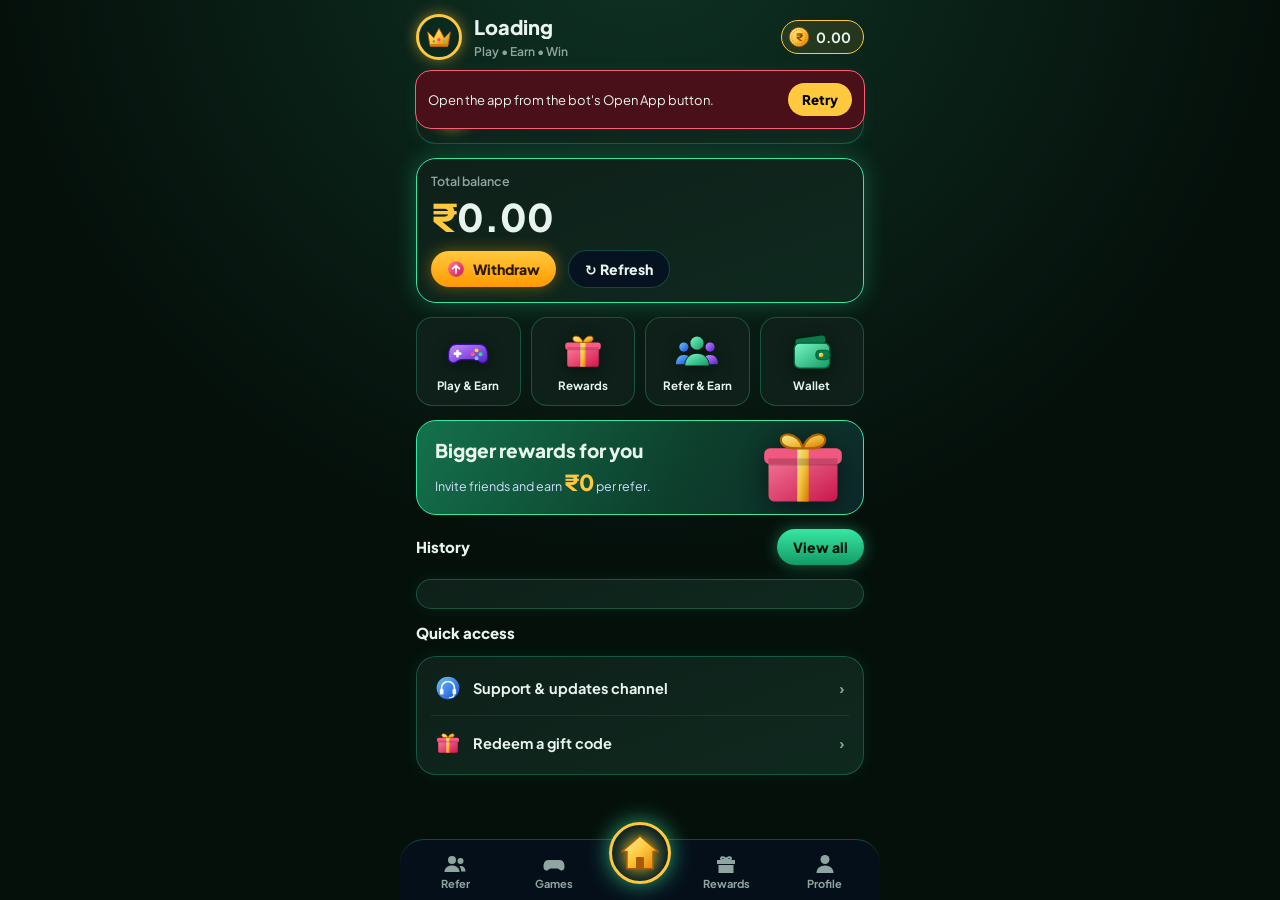
==== commit a3df27c1: "Add files via upload" ====
--- a/index.html
+++ b/index.html
@@ -126,6 +126,9 @@
 .vrow{display:flex;justify-content:space-between;gap:12px;font-size:13px;padding:6px 0;font-weight:600}.vrow span{color:var(--m)}.vrow b{text-align:right;word-break:break-all}.vrow .vid{font-family:ui-monospace,Menlo,monospace;font-size:12px;color:var(--g);letter-spacing:.4px}
 .vpaid{position:absolute;right:14px;top:70px;border:3px solid var(--g);color:var(--g);border-radius:10px;padding:2px 10px;font-weight:800;font-size:18px;letter-spacing:2px;transform:rotate(-14deg);opacity:.85;animation:stamp .6s .3s both}
 .li[data-vi]{cursor:pointer}
+
+.refamt{text-align:center;border-color:var(--y);box-shadow:0 0 24px rgba(255,200,61,.22)}.refamt .big{font-size:50px;font-weight:800;color:var(--y);line-height:1.1;margin:4px 0;text-shadow:0 0 22px rgba(255,200,61,.45);animation:flt 3.2s ease-in-out infinite}.refamt .big s{text-decoration:none;font-size:30px;margin-right:3px}
+.prbig{font-size:22px;color:var(--y);font-weight:800}
 </style></head><body>
 <svg width="0" height="0" style="position:absolute" aria-hidden="true"><defs>
 <linearGradient id="gGold" x1="0" y1="0" x2="1" y2="1"><stop offset="0" stop-color="#fff3a1"/><stop offset=".5" stop-color="#ffc83d"/><stop offset="1" stop-color="#e07b00"/></linearGradient>
@@ -173,7 +176,7 @@
   <div class="card row" onclick="go('profile')"><div class="logo" id="hAv" style="width:42px;height:42px;border-color:var(--g)"><svg class="i"><use href="#g-user"/></svg></div><div class="f"><div class="mut">Welcome back</div><h2 id="hName">Player</h2></div><span class="mut" style="color:var(--g)">Verified</span></div>
   <div class="card hot"><div class="mut">Total balance</div><div class="amt"><s>&#8377;</s><span id="bal">0.00</span></div><div class="row"><button class="btn y sm" onclick="openWd()"><svg class="i sm"><use href="#g-up"/></svg> Withdraw</button><button class="btn sm" style="background:#06121f;color:var(--t);box-shadow:none;border:1.5px solid var(--ln)" onclick="refresh(true)">&#8635; Refresh</button></div></div>
   <div class="grid4"><div class="tile" onclick="go('games')"><b><svg class="i tl"><use href="#g-pad"/></svg></b>Play &amp; Earn</div><div class="tile" onclick="go('rewards')"><b><svg class="i tl"><use href="#g-gift"/></svg></b>Rewards</div><div class="tile" onclick="go('refer')"><b><svg class="i tl"><use href="#g-users"/></svg></b>Refer &amp; Earn</div><div class="tile" onclick="go('wallet')"><b><svg class="i tl"><use href="#g-wallet"/></svg></b>Wallet</div></div>
-  <div class="hero" onclick="go('refer')"><h3>Bigger rewards for you</h3><p>Invite friends and earn <span class="pr">&#8377;0</span> for each one.</p><div class="e"><svg class="i"><use href="#g-gift"/></svg></div></div>
+  <div class="hero" onclick="go('refer')"><h3>Bigger rewards for you</h3><p>Invite friends and earn <b class="prbig pr">&#8377;0</b> per refer.</p><div class="e"><svg class="i"><use href="#g-gift"/></svg></div></div>
   <div class="row"><h2 class="f">History</h2><button class="btn sm" onclick="go('wallet')">View all</button></div><div class="card" id="hList"></div>
   <h2>Quick access</h2>
   <div class="card" style="padding:4px 14px"><div class="mrow" onclick="openCh()"><span><svg class="i"><use href="#g-head"/></svg></span>Support &amp; updates channel<span class="go">&#8250;</span></div><div class="mrow" onclick="go('rewards')"><span><svg class="i"><use href="#g-gift"/></svg></span>Redeem a gift code<span class="go">&#8250;</span></div></div>
@@ -188,14 +191,16 @@
  </section>
 
  <section class="view" id="v-wallet">
-  <div class="card hot"><div class="mut">Your balance</div><div class="amt"><s>&#8377;</s><span id="wBal">0.00</span></div><button class="btn y" onclick="openWd()"><svg class="i sm"><use href="#g-up"/></svg> Withdraw money</button></div>
+  <div class="card hot"><div class="mut">Your balance</div><div class="amt"><s>&#8377;</s><span id="wBal">0.00</span></div><button class="btn y" onclick="openWd()"><svg class="i sm"><use href="#g-up"/></svg> Get withdraw voucher</button></div>
   <div class="two"><div class="card stat"><span class="mut">Total earned</span><b id="wEarn">&#8377;0.00</b></div><div class="card stat"><span class="mut">Withdrawn</span><b id="wWd">&#8377;0.00</b></div></div>
+  <h2>My vouchers</h2><div class="card" id="vList"></div>
   <h2>Recent transactions</h2><div class="card" id="txList"></div>
   <div class="card row"><span><svg class="i md"><use href="#g-shield"/></svg></span><div class="f"><b>Secure &amp; safe</b><div class="mut">Your transactions are protected</div></div></div>
  </section>
 
  <section class="view" id="v-refer">
   <div class="hero"><h3>Invite your friends</h3><p>Get <span class="pr">&#8377;0</span> for each user who joins and plays.</p><div class="e"><svg class="i"><use href="#g-users"/></svg></div></div>
+  <div class="card refamt"><div class="mut">You earn per refer</div><div class="big"><s>&#8377;</s><span class="prn">0</span></div><div class="mut">Added to your balance when your friend joins</div></div>
   <div class="card"><div class="mut" style="margin-bottom:6px">Your referral link</div><div class="code"><span class="f" id="lnk">...</span><button class="btn sm" style="padding:8px 12px" onclick="copy()">Copy</button></div><button class="btn" style="margin-top:12px" onclick="share()"><svg class="i sm"><use href="#g-send"/></svg> Share with friends</button></div>
   <h2>How it works</h2>
   <div class="steps"><div><svg class="i md"><use href="#g-plane"/></svg><b>Share link</b>Send to friends</div><div><svg class="i md"><use href="#g-user"/></svg><b>They join</b>Sign up and play</div><div><svg class="i md"><use href="#g-coin"/></svg><b>You get paid</b>Rewards instantly</div></div>
@@ -228,7 +233,8 @@
   <div class="card"><h2>Support channel</h2><p class="mut" style="margin:4px 0">Users open this link from every Support button. Use a t.me link or @username.</p><input id="sup" placeholder="https://t.me/yourchannel" autocapitalize="off"><button class="btn" onclick="saveSup()">Save support channel</button></div>
   <div class="card"><h2>App name</h2><input id="brandIn" maxlength="40" placeholder="App name"><button class="btn" onclick="saveBrand()">Save name</button></div>
   <div class="card"><h2>App colour</h2><p class="mut" style="margin:4px 0">Pick a colour. The whole app changes live, then press Save.</p><div class="swatches" id="swatches"></div><div class="crow"><input type="color" id="cpick" value="#0b5a3b"><input id="chex" maxlength="7" placeholder="#0b5a3b" autocapitalize="off"></div><button class="btn" onclick="saveColor()">Save colour</button></div>
-  <div class="card"><h2>Withdraw limits</h2><p class="mut" style="margin:4px 0">Smallest and largest amount a user can withdraw at one time.</p><div class="mut" style="margin-top:8px">Wallet</div><div class="two"><input id="wMin" inputmode="decimal" placeholder="Min"><input id="wMax" inputmode="decimal" placeholder="Max"></div><div class="mut">UPI</div><div class="two"><input id="uMin" inputmode="decimal" placeholder="Min"><input id="uMax" inputmode="decimal" placeholder="Max"></div><button class="btn" onclick="saveWd()">Save limits</button></div>
+  <div class="card"><h2>Per refer reward</h2><p class="mut" style="margin:4px 0">Amount a user earns for each verified refer. Enter a number like 5, or a range like 2-5 for a random amount.</p><input id="pr" placeholder="e.g. 5 or 2-5" autocapitalize="off"><button class="btn" onclick="saveRef()">Save per refer</button></div>
+  <div class="card"><h2>Withdraw limits</h2><p class="mut" style="margin:4px 0">Smallest and largest voucher a user can withdraw at one time.</p><div class="two"><input id="wMin" inputmode="decimal" placeholder="Min amount"><input id="wMax" inputmode="decimal" placeholder="Max amount"></div><button class="btn" onclick="saveWd()">Save limits</button></div>
   <div class="card"><h2>Sign-up bonus</h2><p class="mut" style="margin:4px 0">Every new user gets this amount one time only, when they first start the bot. Enter 0 to turn it off.</p><input id="sb" inputmode="decimal" placeholder="Bonus amount in rupees"><button class="btn" onclick="saveBonus()">Save sign-up bonus</button><div class="mut" id="sbNow" style="margin-top:8px"></div></div>
   <div class="card"><h2>Channels</h2><p class="mut" style="margin:4px 0">Users join one page at a time. When page 1 is joined, page 2 opens. Tap a channel to edit.</p><div class="ptabs" id="ptabs"></div><div id="chList"></div><button class="btn" style="margin-top:12px" onclick="chAddSheet()" id="addTxt">Add channel</button></div>
   <div class="card"><h2>Button gates</h2><p class="mut" style="margin:4px 0">Switch channel join ON or OFF for each button or tab.</p><div id="gateList"></div></div>
@@ -299,11 +305,12 @@
  renderTx(d.activity||[]);
 }
 let ACT=[];
-function renderTx(a){ACT=a;$("txList").innerHTML=txH(a,10);$("hList").innerHTML=txH(a,5)}
+function vH(a){const l=a.map((x,i)=>[x,i]).filter(([x])=>x.v).slice(0,5);return l.length?l.map(([x,i])=>`<div class="li" data-vi="${i}"><div class="ic"><svg class="i"><use href="#g-gift"/></svg></div><div class="f" style="flex:1;min-width:0"><b style="font-size:12.5px;font-family:ui-monospace,Menlo,monospace">${esc(x.v.slice(0,12))}...</b><div class="mut">${esc(x.d||"")} &middot; tap to open</div></div><div class="a">&#8377;${-x.a}</div></div>`).join(""):'<div class="empty">No vouchers yet. Withdraw to get your first voucher.</div>'}
+function renderTx(a){ACT=a;$("vList").innerHTML=vH(a);$("txList").innerHTML=txH(a,10);$("hList").innerHTML=txH(a,5)}
 function txH(a,n){return a.length?a.slice(0,n).map((x,ix)=>{const ng=x.a<0,ic=/withdraw/i.test(x.t)?"up":/gift/i.test(x.t)?"gift":/friend|refer/i.test(x.t)?"users":/bonus/i.test(x.t)?"gift":"coin";return `<div class="li"${x.v?` data-vi="${ix}"`:""}><div class="ic${ng?" n":""}"><svg class="i"><use href="#g-${ic}"/></svg></div><div class="f" style="flex:1;min-width:0"><b style="font-size:14px">${esc(x.t)}</b><div class="mut">${esc(x.d||"")}${x.v?" &middot; tap for voucher":""}</div></div><div class="a${ng?" n":""}">${x.a>0?"+":""}&#8377;${x.a}</div></div>`}).join(""):'<div class="empty">No transactions yet. Invite friends or redeem a gift code to start earning.</div>'}
-document.addEventListener("click",e=>{const r=e.target.closest(".li[data-vi]");if(!r)return;const x=ACT[+r.dataset.vi];if(x&&x.v)voucher({id:x.v,brand:me.brand||me.bot,bot:me.bot,amount:-x.a,gateway:x.g,to:x.to,date:x.d,time:x.tm},true)});
+document.addEventListener("click",e=>{const r=e.target.closest(".li[data-vi]");if(!r)return;const x=ACT[+r.dataset.vi];if(x&&x.v)voucher({id:x.v,brand:me.brand||me.bot,bot:me.bot,amount:-x.a,date:x.d,time:x.tm},true)});
 function voucher(v,quiet){if(!quiet){snd.win();burst(120)}else snd.pop();
- sheet("Withdrawal voucher",`<div class="vch"><div class="vpaid">PAID</div><div class="vtop"><svg class="i"><use href="#g-crown"/></svg><b>${esc(v.brand||v.bot)}</b><small>@${esc(v.bot||"")}</small></div><div class="vamt">&#8377;${rs(v.amount)}</div><div class="vst">WITHDRAWAL SUCCESSFUL</div><div class="vperf"></div><div class="vrow"><span>Voucher ID</span><b class="vid">${esc(v.id)}</b></div><div class="vrow"><span>Date</span><b>${esc(v.date||"")}${v.time?" &middot; "+esc(v.time):""}</b></div><div class="vrow"><span>Paid to</span><b>${esc(v.to||"-")}</b></div><div class="vrow"><span>Method</span><b>${esc(v.gateway||"-")}</b></div><div class="vrow"><span>Bot</span><b>${esc(v.brand||v.bot)}</b></div></div><div class="sbtns"><button class="btn sm" onclick="copyText('${esc(v.id)}','Voucher ID copied')">Copy ID</button><button class="btn y sm" onclick="closeSheet()">Done</button></div>`)}
+ sheet("Your voucher",`<div class="vch"><div class="vpaid">ISSUED</div><div class="vtop"><svg class="i"><use href="#g-crown"/></svg><b>${esc(v.brand||v.bot)}</b><small>@${esc(v.bot||"")}</small></div><div class="vamt">&#8377;${rs(v.amount)}</div><div class="vst">WITHDRAWAL VOUCHER</div><div class="vperf"></div><div class="vrow"><span>Voucher ID</span><b class="vid">${esc(v.id)}</b></div><div class="vrow"><span>Value</span><b>&#8377;${rs(v.amount)}</b></div><div class="vrow"><span>Date</span><b>${esc(v.date||"")}${v.time?" &middot; "+esc(v.time):""}</b></div><div class="vrow"><span>Status</span><b style="color:var(--g)">Issued</b></div><div class="vrow"><span>Bot</span><b>${esc(v.brand||v.bot)}</b></div></div><div class="sbtns"><button class="btn sm" onclick="copyText('${esc(v.id)}','Voucher ID copied')">Copy ID</button><button class="btn y sm" onclick="closeSheet()">Done</button></div>`)}
 async function refresh(manual){const d=await apiRetry({a:"me"});
  if(!d.ok){$("splash").classList.add("off");if(manual||!me.ok){$("diagT").textContent=d.error||LASTERR||"Could not load data";$("diag").classList.remove("hide")}return}
  $("diag").classList.add("hide");me=Object.assign({},me,d);paint(me);
@@ -342,20 +349,17 @@
 function share(){guard("btn_share",()=>{const u="https://t.me/share/url?url="+encodeURIComponent(me.link||"")+"&text="+encodeURIComponent("Join and earn real rewards! Use my link:");tg?tg.openTelegramLink(u):open(u)})}
 function openCh(){const l=me.channel;l?openLink(l):toast("Channel not set yet","err")}
 
-/* ---- withdraw (all inside the app) ---- */
-let WD=null,WK="wallet";
-async function openWd(){const d=await apiRetry({a:"wd_info"});if(!d.ok)return toast(d.error||"Failed","err");WD=d;WK=d.wallet.on?"wallet":(d.upi.on?"upi":"");wdRender()}
-function wdRender(){const d=WD;if(!WK)return sheet("Withdraw","<p>Withdrawals are switched off right now. Please try again later.</p>");
- const o=d[WK],lab=WK==="upi"?"UPI ID":"wallet number";
- const tabs=(d.wallet.on&&d.upi.on)?`<div class="tabs"><button class="btn sm ${WK==="wallet"?"on":""}" onclick="WK='wallet';wdRender()">Wallet</button><button class="btn sm ${WK==="upi"?"on":""}" onclick="WK='upi';wdRender()">UPI</button></div>`:"";
- const gw=WK==="wallet"?`<select id="wGw">${(o.gws||[]).map(g=>`<option value="${esc(g.key)}">${esc(g.name)}</option>`).join("")}</select>`:"";
- sheet("Withdraw",`<p>Balance: <b style="color:var(--g)">₹${rs(d.balance)}</b> | Min ₹${o.min} | Max ₹${o.max}${o.refNeed?` | Needs ${o.refNeed} refers`:""}</p>${tabs}
- <input id="wAddr" value="${esc(o.linked||"")}" placeholder="Your ${lab}" ${WK==="wallet"?'inputmode="numeric" maxlength="10"':""}><button class="btn sm" style="margin:2px 0 6px" onclick="wdLink()">${o.linked?"Update":"Link"} ${lab}</button>
- ${gw}<input id="wAmt" inputmode="decimal" placeholder="Amount"><button class="btn y" id="wGo" onclick="wdDo()">Withdraw now</button>`)}
-async function wdLink(){const d=await api({a:"wd_link",type:WK,value:$("wAddr").value});if(!d.ok)return toast(d.error||"Failed","err");WD[WK].linked=d.linked;toast("Saved","ok")}
-async function wdDo(){const b=$("wGo");b.disabled=true;const d=await api({a:"wd_do",type:WK,amount:$("wAmt").value,gw:$("wGw")?$("wGw").value:""});b.disabled=false;
- if(d.gate){showGate(d.gate,"btn_withdraw",openWd);return}if(!d.ok)return toast(d.error||"Failed","err");
- if(d.status==="success"&&d.voucher){closeSheet();refresh();setTimeout(()=>voucher(d.voucher),250);return}toast(d.message||"Withdrawal failed","err");closeSheet();refresh()}
+/* ---- withdraw = voucher (channel join is forced first) ---- */
+let WD=null;
+function openWd(){guard("btn_withdraw",wdOpen)}
+async function wdOpen(){const d=await apiRetry({a:"wd_info"});if(!d.ok)return toast(d.error||"Failed","err");WD=d;wdRender()}
+function wdSet(v){$("wAmt").value=v;snd.pop()}
+function wdRender(){const d=WD;if(!d.on)return sheet("Withdraw","<p>Withdrawals are switched off right now. Please try again later.</p>");
+ const mx=Math.min(d.max,d.balance);
+ sheet("Withdraw voucher",`<div class="card" style="text-align:center;padding:12px"><div class="mut">Your balance</div><div class="amt" style="font-size:32px;margin:2px 0"><s>&#8377;</s>${rs(d.balance)}</div><div class="mut">Min &#8377;${d.min} &bull; Max &#8377;${d.max}${d.refNeed?` &bull; Needs ${d.refNeed} refers`:""}</div></div><input id="wAmt" inputmode="decimal" placeholder="Voucher amount"><div class="ptabs"><div class="chip" onclick="wdSet(${d.min})">Min &#8377;${d.min}</div><div class="chip" onclick="wdSet(${mx>0?mx:d.max})">Max &#8377;${mx>0?mx:d.max}</div></div><button class="btn y" id="wGo" onclick="wdDo()">Get voucher</button><p>You get a voucher with a unique ID. Keep it safe.</p>`)}
+async function wdDo(){const b=$("wGo");b.disabled=true;const d=await api({a:"wd_do",amount:$("wAmt").value});b.disabled=false;
+ if(d.gate){showGate(d.gate,"btn_withdraw",wdOpen);return}if(!d.ok)return toast(d.error||"Failed","err");
+ closeSheet();refresh();setTimeout(()=>voucher(d.voucher),250)}
 
 /* ---- colour engine ---- */
 function hsl(h,s,l){s/=100;l/=100;const k=n=>(n+h/30)%12,a=s*Math.min(l,1-l),f=n=>l-a*Math.max(-1,Math.min(k(n)-3,Math.min(9-k(n),1)));return[f(0),f(8),f(4)].map(x=>Math.round(x*255))}
@@ -377,10 +381,11 @@
 /* ---- admin: stats, support channel, name, colour, sign-up bonus ---- */
 async function admLoad(){const d=await api({a:"adm_stats"});if(!d.ok)return toast(d.error||"Failed","err");
  $("a_u").textContent=d.users;$("a_v").textContent=d.verified;$("a_bc").textContent=d.bonusCount;$("a_bt").textContent="₹"+rs(d.bonusTotal);$("a_w").textContent="₹"+rs(d.withdrawn);$("a_wc").textContent=d.withdrawCount;$("a_ch").textContent=d.channels;$("a_pr").textContent="₹"+d.perRef;
- $("sb").value=d.bonus||"";if(d.wd){$("wMin").value=d.wd.wmin;$("wMax").value=d.wd.wmax;$("uMin").value=d.wd.umin;$("uMax").value=d.wd.umax}$("sup").value=d.support||"";$("brandIn").value=d.brand||"";me.channel=d.support||me.channel;
+ $("sb").value=d.bonus||"";$("pr").value=d.perRef;if(d.wd){$("wMin").value=d.wd.wmin;$("wMax").value=d.wd.wmax}$("sup").value=d.support||"";$("brandIn").value=d.brand||"";me.channel=d.support||me.channel;
  $("sbNow").textContent=d.bonus>0?`Now: ₹${d.bonus} per new user. Total given ₹${rs(d.bonusTotal)} to ${d.bonusCount} users.`:"Sign-up bonus is off.";
  pick=d.color||"#0b5a3b";setPick(pick)}
-async function saveWd(){const d=await api({a:"adm_wd_set",wmin:$("wMin").value,wmax:$("wMax").value,umin:$("uMin").value,umax:$("uMax").value});d.ok?toast("Withdraw limits saved","ok"):toast(d.error||"Failed","err")}
+async function saveRef(){const d=await api({a:"adm_set",f:"PerRefer",v:$("pr").value});if(!d.ok)return toast(d.error||"Failed","err");me.perRef=$("pr").value.trim();paint(me);toast("Per refer saved","ok")}
+async function saveWd(){const d=await api({a:"adm_wd_set",wmin:$("wMin").value,wmax:$("wMax").value});d.ok?toast("Withdraw limits saved","ok"):toast(d.error||"Failed","err")}
 async function saveBonus(){const d=await api({a:"adm_set",f:"StartBonus",v:$("sb").value});d.ok?(toast("Sign-up bonus saved","ok"),admLoad()):toast(d.error||"Failed","err")}
 async function saveSup(){const d=await api({a:"adm_set",f:"SavedLinks",v:$("sup").value});if(!d.ok)return toast(d.error||"Failed","err");let v=$("sup").value.trim();if(v[0]==="@")v="https://t.me/"+v.slice(1);me.channel=v;$("sup").value=v;toast(v?"Support channel saved":"Support channel removed","ok")}
 async function saveBrand(){const d=await api({a:"adm_set",f:"WebBrand",v:$("brandIn").value});if(!d.ok)return toast(d.error||"Failed","err");me.brand=$("brandIn").value.trim()||me.bot;paint(me);toast("Name saved","ok")}
@@ -395,7 +400,7 @@
  $("ptabs").innerHTML=pgChips(n=>`data-p="${n}"`,n=>n===CH.cur)+'<div class="chip" data-p="new">+ New</div>';
  $("addTxt").textContent="Add channel to page "+CH.cur;
  const rows=CH.list.filter(c=>c.page===CH.cur);
- $("chList").innerHTML=rows.length?rows.map(c=>`<div class="chrow" data-id="${esc(c.id)}"><svg class="i md"><use href="#g-plane"/></svg><div class="f"><b>${esc(c.title)}</b><small>${esc(c.name)} - Page ${c.page}</small></div><span class="mut">&#8250;</span></div>`).join(""):'<div class="empty">No channels on this page yet.</div>';
+ $("chList").innerHTML=rows.length?rows.map(c=>`<div class="chrow" data-id="${esc(c.id)}"><svg class="i md"><use href="#g-plane"/></svg><div class="f"><b>${esc(c.title)}</b><small>${esc(c.name)} - Page ${c.page}</small>${c.botok===false?'<small style="color:#ff5d73;display:block">Bot is not admin here. Joins cannot be checked.</small>':""}</div><span class="mut">&#8250;</span></div>`).join(""):'<div class="empty">No channels on this page yet.</div>';
  $("gateList").innerHTML=Object.keys(GLABEL).map(k=>{const g=CH.gates[k]||{on:false,sel:[]};return `<div class="gl"><div class="row"><b class="f">${GLABEL[k]}</b><div class="sw${g.on?" on":""}" data-gsw="${k}"></div></div>`+(g.on?`<div class="ptabs">${pgChips(n=>`data-g="${k}" data-gp="${n}"`,n=>g.sel.includes(n))}</div><div class="mut">${g.sel.length?"Only the selected pages are required.":"All pages are required. Tap pages to choose only some."}</div>`:"")+"</div>"}).join("")}
 document.addEventListener("click",async e=>{
  const t=e.target.closest(".chip[data-p]");if(t){if(t.dataset.p==="new"){const d=await api({a:"adm_page_add"});if(d.ok){CH.pages=d.pages;CH.cur=d.pages;chRender();toast("Page "+d.pages+" added","ok")}}else{CH.cur=+t.dataset.p;chRender()}return}
@@ -404,7 +409,7 @@
  const ap=e.target.closest(".chip[data-ap]");if(ap){ADDP=+ap.dataset.ap;document.querySelectorAll("#sheet .chip[data-ap]").forEach(x=>x.classList.toggle("on",+x.dataset.ap===ADDP));return}
  const r=e.target.closest(".chrow");if(r)chEdit(r.dataset.id)});
 function chAddSheet(){ADDP=CH.cur;sheet("Add channel",`<p>Add the bot as admin in the channel first.</p><input id="chRef" placeholder="@channel or chat id (-100...)" autocapitalize="off"><input id="chLink" placeholder="Invite link (optional)" autocapitalize="off"><label class="chk"><input type="checkbox" id="chReq"> Create a join-request link</label><h4>Add to page</h4><div class="ptabs">${pgChips(n=>`data-ap="${n}"`,n=>n===ADDP)}</div><button class="btn" style="margin-top:8px" onclick="chAdd()">Add channel</button>`)}
-async function chAdd(){const d=await api({a:"adm_ch_add",ref:$("chRef").value,link:$("chLink").value,req:$("chReq").checked,page:ADDP});if(!d.ok)return toast(d.error||"Failed","err");toast(d.warn?"Added. Set an invite link (private channel)":"Channel added","ok");$("ov").classList.remove("on");CH.cur=ADDP;chLoad()}
+async function chAdd(){const d=await api({a:"adm_ch_add",ref:$("chRef").value,link:$("chLink").value,req:$("chReq").checked,page:ADDP});if(!d.ok)return toast(d.error||"Failed","err");toast(d.botok===false?"Added, but make the bot ADMIN there or joins cannot be checked":(d.warn?"Added. Set an invite link (private channel)":"Channel added"),d.botok===false?"err":"ok");$("ov").classList.remove("on");CH.cur=ADDP;chLoad()}
 function chEdit(id){const c=CH.list.find(x=>x.id===id);if(!c)return;sheet(esc(c.title),`<p>${esc(c.name)} - Page ${c.page}</p><input id="eLink" value="${esc(c.link)}" placeholder="Invite link" autocapitalize="off"><button class="btn" onclick="chSetLink('${esc(id)}')">Save link</button><button class="btn sm" style="margin-top:8px" onclick="chReq('${esc(id)}')">Make join-request link</button><h4>Move to page</h4><div class="ptabs">${pgChips(n=>`onclick="chSetPage('${esc(id)}',${n})"`,n=>n===c.page)}</div><div class="sbtns"><button class="btn sm" onclick="chMove('${esc(id)}','up')">Move up</button><button class="btn sm" onclick="chMove('${esc(id)}','down')">Move down</button></div><button class="btn dang" onclick="chDel('${esc(id)}')">Remove channel</button>`)}
 async function chSetLink(id){const d=await api({a:"adm_ch_link",id,link:$("eLink").value});if(d.ok){toast("Link saved","ok");$("ov").classList.remove("on");chLoad()}else toast(d.error||"Failed","err")}
 async function chReq(id){const d=await api({a:"adm_ch_reqlink",id});if(d.ok){toast("Join-request link created","ok");$("ov").classList.remove("on");chLoad()}else toast(d.error||"Failed","err")}
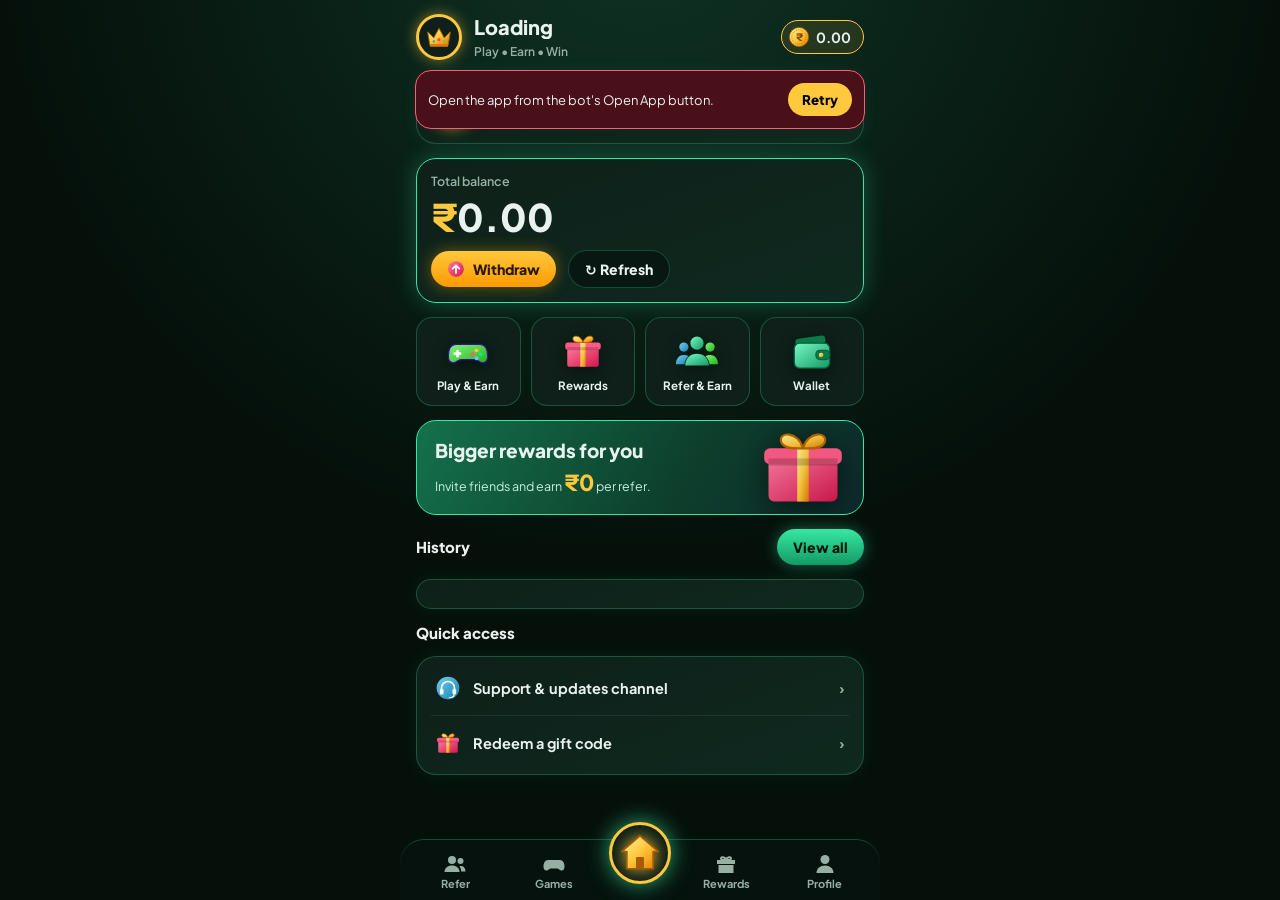
==== commit 7e9230f1: "Add files via upload" ====
--- a/index.html
+++ b/index.html
@@ -11,7 +11,7 @@
 #app{max-width:480px;margin:0 auto;padding:0 16px calc(120px + env(safe-area-inset-bottom,0px))}
 .hide{display:none!important}
 .top{display:flex;align-items:center;gap:12px;padding:calc(14px + env(safe-area-inset-top,0px)) 0 12px}
-.logo{width:46px;height:46px;border-radius:50%;border:3px solid var(--y);background:#0b2a1f;display:grid;place-items:center;font-size:22px;overflow:hidden;flex:none;box-shadow:0 0 14px rgba(255,200,61,.5)}
+.logo{width:46px;height:46px;border-radius:50%;border:3px solid var(--y);background:var(--c1);display:grid;place-items:center;font-size:22px;overflow:hidden;flex:none;box-shadow:0 0 14px rgba(255,200,61,.5)}
 .logo img{width:100%;height:100%;object-fit:cover}
 .back{width:36px;height:36px;border:0;background:none;color:var(--t);font-size:24px}
 .tt{flex:1;min-width:0}.tt h1{font-size:20px;font-weight:800;white-space:nowrap;overflow:hidden;text-overflow:ellipsis}.tt small{color:var(--m);font-size:12px;font-weight:600}
@@ -31,31 +31,31 @@
 .tile{background:var(--c1);border:1.5px solid var(--ln);border-radius:16px;padding:12px 4px;text-align:center;font-size:11.5px;font-weight:700;cursor:pointer}
 .tile b{display:block;font-size:24px;margin-bottom:4px}
 .hero{background:linear-gradient(120deg,#3b1d7a,#0e3a8a 60%,#0b5a4a);border:1.5px solid var(--b);border-radius:20px;padding:18px;position:relative;overflow:hidden}
-.hero h3{font-size:19px;font-weight:800;line-height:1.2;max-width:70%}.hero p{font-size:12.5px;color:#cfe0ff;margin-top:6px;max-width:68%}.hero .e{position:absolute;right:14px;top:50%;transform:translateY(-50%);font-size:64px;opacity:.95}
+.hero h3{font-size:19px;font-weight:800;line-height:1.2;max-width:70%}.hero p{font-size:12.5px;color:var(--ht);margin-top:6px;max-width:68%}.hero .e{position:absolute;right:14px;top:50%;transform:translateY(-50%);font-size:64px;opacity:.95}
 .gm{display:flex;align-items:center;gap:12px;border-radius:18px;padding:12px 14px;border:1.5px solid;cursor:pointer}
 .gm .ic{width:48px;height:48px;border-radius:14px;display:grid;place-items:center;font-size:28px;background:rgba(255,255,255,.1)}
 .gm b{display:block;font-size:16px}.gm small{font-size:11.5px;color:var(--m)}.gm .go{margin-left:auto;font-size:20px;color:var(--m)}
-.gm.a{background:linear-gradient(120deg,#3a2606,#1c1405);border-color:var(--y)}.gm.b{background:linear-gradient(120deg,#2b1250,#14102b);border-color:var(--p)}.gm.c{background:linear-gradient(120deg,#0b2d52,#0a1a33);border-color:var(--b)}.gm.d{background:linear-gradient(120deg,#0b3b2a,#08201a);border-color:var(--g)}
+.gm.a{background:linear-gradient(120deg,var(--ka2),var(--ka3));border-color:var(--ka)}.gm.b{background:linear-gradient(120deg,var(--kb2),var(--kb3));border-color:var(--kb)}.gm.c{background:linear-gradient(120deg,var(--kc2),var(--kc3));border-color:var(--kc)}.gm.d{background:linear-gradient(120deg,var(--kd2),var(--kd3));border-color:var(--kd)}
 .soon{font-size:10px;font-weight:800;color:#2b1800;background:var(--y);border-radius:99px;padding:3px 8px;margin-left:8px;vertical-align:middle}
 .li{display:flex;align-items:center;gap:12px;padding:11px 2px;border-bottom:1px solid rgba(255,255,255,.07)}.li:last-child{border:0}
 .li .ic{width:40px;height:40px;border-radius:50%;display:grid;place-items:center;font-size:20px;background:rgba(var(--gl),.15)}.li .ic.n{background:rgba(255,80,110,.18)}
 .li .a{font-weight:800;color:var(--g);font-size:14px}.li .a.n{color:#ff5d73}
 .empty{text-align:center;color:var(--m);font-size:13px;font-weight:600;padding:14px 6px}
-input,select{width:100%;padding:13px 14px;border-radius:14px;border:1.5px solid var(--ln);background:#06121f;color:var(--t);font-size:15px;font-weight:600;margin:6px 0;outline:0;user-select:text}
+input,select{width:100%;padding:13px 14px;border-radius:14px;border:1.5px solid var(--ln);background:var(--in);color:var(--t);font-size:15px;font-weight:600;margin:6px 0;outline:0;user-select:text}
 input:focus,select:focus{border-color:var(--g)}
-.code{display:flex;align-items:center;gap:8px;border:1.5px dashed var(--g);border-radius:14px;padding:10px 12px;background:#06121f;font-weight:800;word-break:break-all;font-size:13px}
+.code{display:flex;align-items:center;gap:8px;border:1.5px dashed var(--g);border-radius:14px;padding:10px 12px;background:var(--in);font-weight:800;word-break:break-all;font-size:13px}
 .steps{display:grid;grid-template-columns:repeat(3,1fr);gap:8px}.steps div{text-align:center;font-size:11px;color:var(--m);font-weight:600;border:1.5px solid var(--ln);border-radius:14px;padding:10px 4px}.steps b{display:block;color:var(--t);font-size:12.5px;margin-top:4px}
 .mrow{display:flex;align-items:center;gap:12px;padding:14px 4px;border-bottom:1px solid rgba(255,255,255,.07);font-weight:700;font-size:14.5px;cursor:pointer}.mrow:last-child{border:0}.mrow .go{margin-left:auto;color:var(--m)}.mrow span:first-child{font-size:20px;width:26px;text-align:center}
 .two{display:grid;grid-template-columns:1fr 1fr;gap:10px}.stat{text-align:center}.stat b{display:block;font-size:22px;color:var(--g);margin-top:4px}
-.tabs{display:flex;gap:8px;margin:4px 0}.tabs .btn{background:#06121f;color:var(--m);box-shadow:none;border:1.5px solid var(--ln)}.tabs .btn.on{background:linear-gradient(var(--g),var(--g2));color:#03150d}
-nav{position:fixed;left:50%;transform:translateX(-50%);bottom:0;width:100%;max-width:480px;display:flex;align-items:center;background:rgba(6,16,28,.96);backdrop-filter:blur(10px);border-top:1.5px solid var(--ln);border-radius:24px 24px 0 0;padding:10px 6px calc(10px + env(safe-area-inset-bottom,0px));z-index:30}
+.tabs{display:flex;gap:8px;margin:4px 0}.tabs .btn{background:var(--in);color:var(--m);box-shadow:none;border:1.5px solid var(--ln)}.tabs .btn.on{background:linear-gradient(var(--g),var(--g2));color:#03150d}
+nav{position:fixed;left:50%;transform:translateX(-50%);bottom:0;width:100%;max-width:480px;display:flex;align-items:center;background:var(--nv);backdrop-filter:blur(10px);border-top:1.5px solid var(--ln);border-radius:24px 24px 0 0;padding:10px 6px calc(10px + env(safe-area-inset-bottom,0px));z-index:30}
 nav button{flex:1;border:0;background:none;color:var(--m);font-size:11px;font-weight:700;display:flex;flex-direction:column;align-items:center;gap:3px}nav button span{font-size:22px}nav button.on{color:var(--g)}
-nav .mid{flex:none;width:62px;height:62px;margin:-34px 6px 0;border-radius:50%;border:3px solid var(--g);background:radial-gradient(circle,#0f3d2a,#06121f);box-shadow:0 0 22px rgba(var(--gl),.7);font-size:28px;color:var(--y);justify-content:center}
-#toast{position:fixed;left:50%;top:calc(70px + env(safe-area-inset-top,0px));transform:translate(-50%,-30px);background:#10202e;color:#fff;padding:12px 20px;border-radius:99px;font-weight:700;font-size:13.5px;opacity:0;pointer-events:none;transition:.3s;z-index:300;max-width:92%;border:1.5px solid var(--ln);text-align:center}
+nav .mid{flex:none;width:62px;height:62px;margin:-34px 6px 0;border-radius:50%;border:3px solid var(--g);background:radial-gradient(circle,var(--c2),var(--in));box-shadow:0 0 22px rgba(var(--gl),.7);font-size:28px;color:var(--y);justify-content:center}
+#toast{position:fixed;left:50%;top:calc(70px + env(safe-area-inset-top,0px));transform:translate(-50%,-30px);background:var(--tb);color:#fff;padding:12px 20px;border-radius:99px;font-weight:700;font-size:13.5px;opacity:0;pointer-events:none;transition:.3s;z-index:300;max-width:92%;border:1.5px solid var(--ln);text-align:center}
 #toast.on{opacity:1;transform:translate(-50%,0)}#toast.err{border-color:#ff5d73}#toast.ok{border-color:var(--g)}
 #splash{position:fixed;inset:0;background:var(--bg);z-index:400;display:grid;place-items:center;font-size:64px;transition:opacity .4s,visibility .4s}#splash.off{opacity:0;visibility:hidden}
 #ov{position:fixed;inset:0;background:rgba(0,0,0,.65);backdrop-filter:blur(4px);z-index:100;display:none;align-items:flex-end;justify-content:center}#ov.on{display:flex}
-.sheet{width:100%;max-width:480px;max-height:88vh;overflow-y:auto;background:#07131f;border:1.5px solid var(--ln);border-bottom:0;border-radius:26px 26px 0 0;padding:18px 18px calc(22px + env(safe-area-inset-bottom,0px));animation:up .3s ease}
+.sheet{width:100%;max-width:480px;max-height:88vh;overflow-y:auto;background:var(--sh);border:1.5px solid var(--ln);border-bottom:0;border-radius:26px 26px 0 0;padding:18px 18px calc(22px + env(safe-area-inset-bottom,0px));animation:up .3s ease}
 @keyframes up{from{transform:translateY(60%)}to{transform:none}}
 .sheet h2{font-size:18px;margin-bottom:8px;display:flex;align-items:center}.sheet h2 button{margin-left:auto;border:0;background:rgba(255,255,255,.08);color:var(--t);width:32px;height:32px;border-radius:50%;font-size:16px}
 .sheet p,.sheet h4{font-size:13px;color:var(--m);line-height:1.55;margin-top:6px}.sheet h4{color:var(--t);font-size:14px;margin-top:12px}
@@ -74,17 +74,17 @@
 .crow{display:flex;gap:10px;align-items:center}.crow input[type=color]{width:54px;height:48px;padding:3px;margin:6px 0;flex:none}
 .swatches{display:grid;grid-template-columns:repeat(5,1fr);gap:12px;margin:12px 0}.swc{aspect-ratio:1;border-radius:50%;border:3px solid #fff3;cursor:pointer;position:relative}.swc.on{border-color:#fff;transform:scale(1.14);box-shadow:0 0 14px rgba(255,255,255,.5)}
 .ptabs{display:flex;gap:8px;overflow-x:auto;padding:8px 0;scrollbar-width:none}.ptabs::-webkit-scrollbar{display:none}
-.chip{flex:none;padding:8px 14px;border-radius:99px;border:1.5px solid var(--ln);background:#06121f;color:var(--t);font-weight:700;font-size:13px;cursor:pointer}.chip.on{background:linear-gradient(var(--g),var(--g2));color:#03150d;border-color:transparent}
+.chip{flex:none;padding:8px 14px;border-radius:99px;border:1.5px solid var(--ln);background:var(--in);color:var(--t);font-weight:700;font-size:13px;cursor:pointer}.chip.on{background:linear-gradient(var(--g),var(--g2));color:#03150d;border-color:transparent}
 .chrow{display:flex;align-items:center;gap:12px;padding:11px 2px;border-bottom:1px solid rgba(255,255,255,.07);cursor:pointer}.chrow:last-child{border:0}.chrow b{display:block;font-size:14px}.chrow small{color:var(--m);font-size:12px}.chrow .f{flex:1;min-width:0}
 .gl{padding:11px 0;border-bottom:1px solid rgba(255,255,255,.07)}.gl:last-child{border:0}.gl b{font-size:14px}
-.sw{width:50px;height:28px;border-radius:99px;background:#33424f;position:relative;transition:.25s;flex:none;cursor:pointer}.sw:after{content:"";position:absolute;top:3px;left:3px;width:22px;height:22px;border-radius:50%;background:#fff;transition:.25s}.sw.on{background:var(--g2)}.sw.on:after{left:25px}
+.sw{width:50px;height:28px;border-radius:99px;background:var(--sw);position:relative;transition:.25s;flex:none;cursor:pointer}.sw:after{content:"";position:absolute;top:3px;left:3px;width:22px;height:22px;border-radius:50%;background:#fff;transition:.25s}.sw.on{background:var(--g2)}.sw.on:after{left:25px}
 .btn.dang{background:linear-gradient(#ff7a7a,#e0343f);color:#fff;box-shadow:0 0 14px rgba(224,52,63,.4)}
 .sbtns{display:grid;grid-template-columns:1fr 1fr;gap:10px;margin:10px 0}.sbtns .btn{width:100%}
 .chk{display:flex;align-items:center;gap:10px;font-size:13px;color:var(--m);font-weight:600;margin:6px 0}.chk input{width:20px;height:20px;margin:0}
 
 .btn{position:relative;overflow:hidden;color:var(--onG,#03150d)}.btn.y{color:#2b1800}.chip.on,.tabs .btn.on{color:var(--onG,#03150d)}
 .hero{background:linear-gradient(120deg,var(--h1,#3b1d7a),var(--h2,#0e3a8a) 60%,var(--h3,#0b5a4a));border-color:var(--g)}
-.gm.d{border-color:var(--g)}
+
 /* motion */
 @keyframes rise{from{opacity:0;transform:translateY(18px) scale(.97)}to{opacity:1;transform:none}}
 @keyframes flt{50%{transform:translateY(-6px) rotate(3deg)}}
@@ -122,7 +122,7 @@
 .vch{position:relative;background:linear-gradient(160deg,var(--c1),var(--c2));border:1.5px solid var(--g);border-radius:22px;padding:20px 18px 16px;margin-top:6px;box-shadow:0 0 26px rgba(var(--gl),.3);overflow:hidden}
 .vtop{text-align:center}.vtop .i{width:46px;height:46px}.vtop b{display:block;font-size:19px;margin-top:2px}.vtop small{color:var(--m);font-size:12.5px;font-weight:600}
 .vamt{text-align:center;font-size:42px;font-weight:800;margin:10px 0 2px;color:var(--y)}.vst{text-align:center;color:var(--g);font-weight:800;font-size:13.5px;letter-spacing:.3px}
-.vperf{border-top:2px dashed var(--ln);margin:16px -18px;position:relative}.vperf:before,.vperf:after{content:"";position:absolute;top:-11px;width:20px;height:20px;border-radius:50%;background:#07131f;border:1.5px solid var(--g)}.vperf:before{left:-11px}.vperf:after{right:-11px}
+.vperf{border-top:2px dashed var(--ln);margin:16px -18px;position:relative}.vperf:before,.vperf:after{content:"";position:absolute;top:-11px;width:20px;height:20px;border-radius:50%;background:var(--sh);border:1.5px solid var(--g)}.vperf:before{left:-11px}.vperf:after{right:-11px}
 .vrow{display:flex;justify-content:space-between;gap:12px;font-size:13px;padding:6px 0;font-weight:600}.vrow span{color:var(--m)}.vrow b{text-align:right;word-break:break-all}.vrow .vid{font-family:ui-monospace,Menlo,monospace;font-size:12px;color:var(--g);letter-spacing:.4px}
 .vpaid{position:absolute;right:14px;top:70px;border:3px solid var(--g);color:var(--g);border-radius:10px;padding:2px 10px;font-weight:800;font-size:18px;letter-spacing:2px;transform:rotate(-14deg);opacity:.85;animation:stamp .6s .3s both}
 .li[data-vi]{cursor:pointer}
@@ -134,8 +134,8 @@
 <linearGradient id="gGold" x1="0" y1="0" x2="1" y2="1"><stop offset="0" stop-color="#fff3a1"/><stop offset=".5" stop-color="#ffc83d"/><stop offset="1" stop-color="#e07b00"/></linearGradient>
 <linearGradient id="gGreen" x1="0" y1="0" x2="1" y2="1"><stop offset="0" style="stop-color:var(--gt,#5dffb0)"/><stop offset="1" style="stop-color:var(--g2,#079a5c)"/></linearGradient>
 <linearGradient id="gRed" x1="0" y1="0" x2="1" y2="1"><stop offset="0" stop-color="#ff7a9c"/><stop offset="1" stop-color="#d4164d"/></linearGradient>
-<linearGradient id="gBlue" x1="0" y1="0" x2="1" y2="1"><stop offset="0" stop-color="#6fc3ff"/><stop offset="1" stop-color="#1550d6"/></linearGradient>
-<linearGradient id="gPurple" x1="0" y1="0" x2="1" y2="1"><stop offset="0" stop-color="#c58bff"/><stop offset="1" stop-color="#5b1fd1"/></linearGradient>
+<linearGradient id="gBlue" x1="0" y1="0" x2="1" y2="1"><stop offset="0" style="stop-color:var(--b1,#6fc3ff)"/><stop offset="1" style="stop-color:var(--b2,#1550d6)"/></linearGradient>
+<linearGradient id="gPurple" x1="0" y1="0" x2="1" y2="1"><stop offset="0" style="stop-color:var(--p1,#c58bff)"/><stop offset="1" style="stop-color:var(--p2,#5b1fd1)"/></linearGradient>
 <linearGradient id="gSilver" x1="0" y1="0" x2="1" y2="1"><stop offset="0" stop-color="#f4f8ff"/><stop offset="1" stop-color="#8fa2c0"/></linearGradient>
 <symbol id="g-crown" viewBox="0 0 64 64"><path d="M6 20l14 14 12-22 12 22 14-14-5 30H11z" fill="url(#gGold)" stroke="#a85b00" stroke-width="2" stroke-linejoin="round"/><rect x="11" y="48" width="42" height="6" rx="2" fill="#e07b00"/><circle cx="32" cy="38" r="3.5" fill="#ff3d6e"/><circle cx="20" cy="42" r="2.5" fill="#2d8cff"/><circle cx="44" cy="42" r="2.5" fill="#19e68c"/></symbol>
 <symbol id="g-coin" viewBox="0 0 64 64"><circle cx="32" cy="32" r="28" fill="url(#gGold)" stroke="#a85b00" stroke-width="2.5"/><circle cx="32" cy="32" r="21" fill="none" stroke="#b86500" stroke-width="2" stroke-dasharray="3 3"/><text x="32" y="43" text-anchor="middle" font-size="30" font-weight="800" fill="#8a4a00" font-family="Arial,sans-serif">&#8377;</text></symbol>
@@ -174,7 +174,7 @@
 
  <section class="view on" id="v-home">
   <div class="card row" onclick="go('profile')"><div class="logo" id="hAv" style="width:42px;height:42px;border-color:var(--g)"><svg class="i"><use href="#g-user"/></svg></div><div class="f"><div class="mut">Welcome back</div><h2 id="hName">Player</h2></div><span class="mut" style="color:var(--g)">Verified</span></div>
-  <div class="card hot"><div class="mut">Total balance</div><div class="amt"><s>&#8377;</s><span id="bal">0.00</span></div><div class="row"><button class="btn y sm" onclick="openWd()"><svg class="i sm"><use href="#g-up"/></svg> Withdraw</button><button class="btn sm" style="background:#06121f;color:var(--t);box-shadow:none;border:1.5px solid var(--ln)" onclick="refresh(true)">&#8635; Refresh</button></div></div>
+  <div class="card hot"><div class="mut">Total balance</div><div class="amt"><s>&#8377;</s><span id="bal">0.00</span></div><div class="row"><button class="btn y sm" onclick="openWd()"><svg class="i sm"><use href="#g-up"/></svg> Withdraw</button><button class="btn sm" style="background:var(--in);color:var(--t);box-shadow:none;border:1.5px solid var(--ln)" onclick="refresh(true)">&#8635; Refresh</button></div></div>
   <div class="grid4"><div class="tile" onclick="go('games')"><b><svg class="i tl"><use href="#g-pad"/></svg></b>Play &amp; Earn</div><div class="tile" onclick="go('rewards')"><b><svg class="i tl"><use href="#g-gift"/></svg></b>Rewards</div><div class="tile" onclick="go('refer')"><b><svg class="i tl"><use href="#g-users"/></svg></b>Refer &amp; Earn</div><div class="tile" onclick="go('wallet')"><b><svg class="i tl"><use href="#g-wallet"/></svg></b>Wallet</div></div>
   <div class="hero" onclick="go('refer')"><h3>Bigger rewards for you</h3><p>Invite friends and earn <b class="prbig pr">&#8377;0</b> per refer.</p><div class="e"><svg class="i"><use href="#g-gift"/></svg></div></div>
   <div class="row"><h2 class="f">History</h2><button class="btn sm" onclick="go('wallet')">View all</button></div><div class="card" id="hList"></div>
@@ -236,7 +236,7 @@
   <div class="card"><h2>Per refer reward</h2><p class="mut" style="margin:4px 0">Amount a user earns for each verified refer. Enter a number like 5, or a range like 2-5 for a random amount.</p><input id="pr" placeholder="e.g. 5 or 2-5" autocapitalize="off"><button class="btn" onclick="saveRef()">Save per refer</button></div>
   <div class="card"><h2>Withdraw limits</h2><p class="mut" style="margin:4px 0">Smallest and largest voucher a user can withdraw at one time.</p><div class="two"><input id="wMin" inputmode="decimal" placeholder="Min amount"><input id="wMax" inputmode="decimal" placeholder="Max amount"></div><button class="btn" onclick="saveWd()">Save limits</button></div>
   <div class="card"><h2>Sign-up bonus</h2><p class="mut" style="margin:4px 0">Every new user gets this amount one time only, when they first start the bot. Enter 0 to turn it off.</p><input id="sb" inputmode="decimal" placeholder="Bonus amount in rupees"><button class="btn" onclick="saveBonus()">Save sign-up bonus</button><div class="mut" id="sbNow" style="margin-top:8px"></div></div>
-  <div class="card"><h2>Channels</h2><p class="mut" style="margin:4px 0">Users join one page at a time. When page 1 is joined, page 2 opens. Tap a channel to edit.</p><div class="ptabs" id="ptabs"></div><div id="chList"></div><button class="btn" style="margin-top:12px" onclick="chAddSheet()" id="addTxt">Add channel</button></div>
+  <div class="card"><h2>Channels</h2><p class="mut" style="margin:4px 0">Users join one page at a time. When page 1 is joined, page 2 opens. Tap a channel to edit.</p><div class="ptabs" id="ptabs"></div><div id="chList"></div><button class="btn" style="margin-top:12px" onclick="chAddSheet()" id="addTxt">Add channel</button><button class="btn sm" style="margin-top:10px;background:var(--in);color:var(--t);box-shadow:none;border:1.5px solid var(--ln)" onclick="chCheckAll()">Check bot admin status</button></div>
   <div class="card"><h2>Button gates</h2><p class="mut" style="margin:4px 0">Switch channel join ON or OFF for each button or tab.</p><div id="gateList"></div></div>
  </section>
 </div>
@@ -313,7 +313,7 @@
  sheet("Your voucher",`<div class="vch"><div class="vpaid">ISSUED</div><div class="vtop"><svg class="i"><use href="#g-crown"/></svg><b>${esc(v.brand||v.bot)}</b><small>@${esc(v.bot||"")}</small></div><div class="vamt">&#8377;${rs(v.amount)}</div><div class="vst">WITHDRAWAL VOUCHER</div><div class="vperf"></div><div class="vrow"><span>Voucher ID</span><b class="vid">${esc(v.id)}</b></div><div class="vrow"><span>Value</span><b>&#8377;${rs(v.amount)}</b></div><div class="vrow"><span>Date</span><b>${esc(v.date||"")}${v.time?" &middot; "+esc(v.time):""}</b></div><div class="vrow"><span>Status</span><b style="color:var(--g)">Issued</b></div><div class="vrow"><span>Bot</span><b>${esc(v.brand||v.bot)}</b></div></div><div class="sbtns"><button class="btn sm" onclick="copyText('${esc(v.id)}','Voucher ID copied')">Copy ID</button><button class="btn y sm" onclick="closeSheet()">Done</button></div>`)}
 async function refresh(manual){const d=await apiRetry({a:"me"});
  if(!d.ok){$("splash").classList.add("off");if(manual||!me.ok){$("diagT").textContent=d.error||LASTERR||"Could not load data";$("diag").classList.remove("hide")}return}
- $("diag").classList.add("hide");me=Object.assign({},me,d);paint(me);
+ $("diag").classList.add("hide");me=Object.assign({},me,d);paint(me);if(d.welcome>0&&!LS("wbseen"+UID)){LS("wbseen"+UID,"1");setTimeout(()=>welcome(d.welcome),500)}
  if(d.gate)showGate(d.gate,"start",null);else{if(GK==="start")hideGate();prefetch()}
  if(manual)toast("Balance updated","ok");setTimeout(()=>$("splash").classList.add("off"),250)}
 
@@ -366,9 +366,13 @@
 function hexhsl(x){let[r,g,b]=[1,3,5].map(i=>parseInt(x.substr(i,2),16)/255);const mx=Math.max(r,g,b),mn=Math.min(r,g,b),d=mx-mn;let h=0;if(d){h=mx===r?((g-b)/d)%6:mx===g?(b-r)/d+2:(r-g)/d+4;h*=60;if(h<0)h+=360}const l=(mx+mn)/2,s=d?d/(1-Math.abs(2*l-1)):0;return[h,s*100,l*100]}
 const hx=a=>"#"+a.map(v=>v.toString(16).padStart(2,"0")).join("");
 const lum=a=>(.299*a[0]+.587*a[1]+.114*a[2])/255;
-function applyColor(c){if(!/^#[0-9a-f]{6}$/i.test(c||""))return;const[h,sat]=hexhsl(c),gray=sat<14,S=gray?sat:Math.max(55,Math.min(90,sat)),r=document.documentElement.style,set=(k,v)=>r.setProperty(k,v),g=hsl(h,S,56),g2=hsl(h,S,34),gt=hsl(h,Math.min(100,S+10),72),bgc=hx(hsl(h,gray?S:55,4)),bs=gray?S:null;
+function applyColor(c){if(!/^#[0-9a-f]{6}$/i.test(c||""))return;const[h,sat]=hexhsl(c),gray=sat<14,S=gray?sat:Math.max(55,Math.min(90,sat)),r=document.documentElement.style,set=(k,v)=>r.setProperty(k,v),g=hsl(h,S,56),g2=hsl(h,S,34),gt=hsl(h,Math.min(100,S+10),72),bs=gray?S:null,bgc=hx(hsl(h,bs??55,4)),hh=o=>(h+o+360)%360;
  set("--g",hx(g));set("--g2",hx(g2));set("--gt",hx(gt));set("--gl",g.join(","));set("--bg",bgc);set("--bgg",hx(hsl(h,bs??55,13)));set("--c1",hx(hsl(h,bs??40,9)));set("--c2",hx(hsl(h,bs??45,11)));set("--ln","rgba("+g.join(",")+",.26)");
- set("--h1",hx(hsl(h,gray?S:Math.min(S,70),26)));set("--h2",hx(hsl(h,gray?S:Math.min(S,65),15)));set("--h3",hx(hsl((h+28)%360,gray?S:55,11)));set("--onG",lum(g)>.55?"#03150d":"#ffffff");
+ set("--in",hx(hsl(h,bs??50,6)));set("--sh",hx(hsl(h,bs??45,7)));set("--nv","rgba("+hsl(h,bs??50,5).join(",")+",.96)");set("--tb",hx(hsl(h,bs??40,13)));set("--sw",hx(hsl(h,bs??20,27)));
+ set("--t",hx(hsl(h,gray?Math.min(S,8):28,93)));set("--m",hx(hsl(h,gray?Math.min(S,8):14,64)));set("--ht",hx(hsl(h,gray?S:55,86)));
+ set("--h1",hx(hsl(h,gray?S:Math.min(S,70),26)));set("--h2",hx(hsl(h,gray?S:Math.min(S,65),15)));set("--h3",hx(hsl(hh(28),gray?S:55,11)));set("--onG",lum(g)>.55?"#03150d":"#ffffff");
+ [["a",0],["b",40],["c",-40],["d",80]].forEach(([k,o])=>{set("--k"+k,hx(hsl(hh(o),gray?S:72,56)));set("--k"+k+"2",hx(hsl(hh(o),gray?S:50,14)));set("--k"+k+"3",hx(hsl(hh(o),gray?S:45,8)))});
+ set("--b1",hx(hsl(hh(40),gray?S:85,70)));set("--b2",hx(hsl(hh(40),gray?S:75,38)));set("--p1",hx(hsl(hh(-40),gray?S:85,72)));set("--p2",hx(hsl(hh(-40),gray?S:75,40)));
  try{document.querySelector('meta[name=theme-color]')||document.head.appendChild(Object.assign(document.createElement("meta"),{name:"theme-color"}));document.querySelector('meta[name=theme-color]').content=bgc;if(tg){tg.setHeaderColor(bgc);tg.setBackgroundColor(bgc)}}catch(e){}}
 const PRESETS=["#0b5a3b","#12489c","#5b21b6","#a51d24","#c2570c","#0f766e","#be185d","#1b1f27","#92650a","#3730a3"];
 let pick="#0b5a3b";applyColor(pick);syncPref();
@@ -394,7 +398,7 @@
 const GLABEL={start:"App start (first open)",tab_invite:"Refer tab",tab_gift:"Rewards tab",tab_profile:"Profile tab",btn_share:"Share link button",btn_claim:"Claim gift button",btn_withdraw:"Withdraw button"};
 let CH={list:[],pages:1,gates:{},cur:1},ADDP=1;
 function syncGate(k){const g=CH.gates[k];me.gates=me.gates||{};if(g&&g.on)me.gates[k]=g.sel.length?g.sel:[1];else delete me.gates[k];delete GST[k]}
-async function chLoad(){const d=await apiRetry({a:"adm_ch_list"});if(!d.ok)return toast(d.error||"Could not load channels","err");CH.list=d.channels;CH.pages=d.pages;CH.gates=d.gates;if(CH.cur>CH.pages)CH.cur=1;chRender()}
+async function chLoad(){const d=await apiRetry({a:"adm_ch_list"});if(!d.ok){$("chList").innerHTML='<div class="empty">Could not load channels. <b style="color:var(--g);cursor:pointer" onclick="chLoad()">Tap to retry</b></div>';return toast(d.error||"Could not load channels","err")}CH.list=d.channels;CH.pages=d.pages;CH.gates=d.gates;if(CH.cur>CH.pages)CH.cur=1;chRender()}
 const pgChips=(att,sel)=>Array.from({length:CH.pages},(_,i)=>`<div class="chip${sel(i+1)?" on":""}" ${att(i+1)}>Page ${i+1}</div>`).join("");
 function chRender(){
  $("ptabs").innerHTML=pgChips(n=>`data-p="${n}"`,n=>n===CH.cur)+'<div class="chip" data-p="new">+ New</div>';
@@ -408,6 +412,7 @@
  const g=e.target.closest(".chip[data-g]");if(g){const k=g.dataset.g,pn=+g.dataset.gp,old=CH.gates[k]||{on:true,sel:[]};let a=old.sel.includes(pn)?old.sel.filter(x=>x!==pn):old.sel.concat(pn);a.sort((x,y)=>x-y);CH.gates[k]={on:old.on,sel:a};syncGate(k);chRender();api({a:"adm_gate_set",key:k,pages:a}).then(d=>{if(!d.ok){CH.gates[k]=old;syncGate(k);chRender();toast(d.error||"Failed","err")}});return}
  const ap=e.target.closest(".chip[data-ap]");if(ap){ADDP=+ap.dataset.ap;document.querySelectorAll("#sheet .chip[data-ap]").forEach(x=>x.classList.toggle("on",+x.dataset.ap===ADDP));return}
  const r=e.target.closest(".chrow");if(r)chEdit(r.dataset.id)});
+async function chCheckAll(){toast("Checking channels...");let bad=0;for(const c of CH.list){const d=await api({a:"adm_ch_check",id:c.id});if(d.ok){c.botok=d.botok;if(!d.botok)bad++;chRender()}}toast(bad?bad+" channel(s): bot is not admin":"Bot is admin in all channels",bad?"err":"ok")}
 function chAddSheet(){ADDP=CH.cur;sheet("Add channel",`<p>Add the bot as admin in the channel first.</p><input id="chRef" placeholder="@channel or chat id (-100...)" autocapitalize="off"><input id="chLink" placeholder="Invite link (optional)" autocapitalize="off"><label class="chk"><input type="checkbox" id="chReq"> Create a join-request link</label><h4>Add to page</h4><div class="ptabs">${pgChips(n=>`data-ap="${n}"`,n=>n===ADDP)}</div><button class="btn" style="margin-top:8px" onclick="chAdd()">Add channel</button>`)}
 async function chAdd(){const d=await api({a:"adm_ch_add",ref:$("chRef").value,link:$("chLink").value,req:$("chReq").checked,page:ADDP});if(!d.ok)return toast(d.error||"Failed","err");toast(d.botok===false?"Added, but make the bot ADMIN there or joins cannot be checked":(d.warn?"Added. Set an invite link (private channel)":"Channel added"),d.botok===false?"err":"ok");$("ov").classList.remove("on");CH.cur=ADDP;chLoad()}
 function chEdit(id){const c=CH.list.find(x=>x.id===id);if(!c)return;sheet(esc(c.title),`<p>${esc(c.name)} - Page ${c.page}</p><input id="eLink" value="${esc(c.link)}" placeholder="Invite link" autocapitalize="off"><button class="btn" onclick="chSetLink('${esc(id)}')">Save link</button><button class="btn sm" style="margin-top:8px" onclick="chReq('${esc(id)}')">Make join-request link</button><h4>Move to page</h4><div class="ptabs">${pgChips(n=>`onclick="chSetPage('${esc(id)}',${n})"`,n=>n===c.page)}</div><div class="sbtns"><button class="btn sm" onclick="chMove('${esc(id)}','up')">Move up</button><button class="btn sm" onclick="chMove('${esc(id)}','down')">Move down</button></div><button class="btn dang" onclick="chDel('${esc(id)}')">Remove channel</button>`)}
@@ -418,7 +423,7 @@
 async function chDel(id){const d=await api({a:"adm_ch_del",id});if(d.ok){toast("Channel removed","ok");$("ov").classList.remove("on");chLoad()}else toast(d.error||"Failed","err")}
 
 /* ---- boot: instant data from the Open App link ---- */
-if(qs.get("bu")){const g=k=>qs.get(k)||"";me={ok:true,bot:g("bu"),brand:g("bn")||g("bu"),logo:g("bl"),color:g("c"),balance:parseFloat(g("b"))||0,invites:parseInt(g("i"))||0,earned:parseFloat(g("e"))||0,perRef:g("p")||"0",since:g("s"),channel:g("ch"),admin:g("ad")==="1",link:"https://t.me/"+g("bu")+"?start="+UID,activity:[]};paint(me);const wbq=parseFloat(g("wb"));if(wbq>0)setTimeout(()=>welcome(wbq),700);setTimeout(()=>$("splash").classList.add("off"),600)}
+if(qs.get("bu")){const g=k=>qs.get(k)||"";me={ok:true,bot:g("bu"),brand:g("bn")||g("bu"),logo:g("bl"),color:g("c"),balance:parseFloat(g("b"))||0,invites:parseInt(g("i"))||0,earned:parseFloat(g("e"))||0,perRef:g("p")||"0",since:g("s"),channel:g("ch"),admin:g("ad")==="1",link:"https://t.me/"+g("bu")+"?start="+UID,activity:[]};paint(me);setTimeout(()=>$("splash").classList.add("off"),600)}
 refresh();setTimeout(()=>$("splash").classList.add("off"),4000);
 setInterval(()=>{if(!document.hidden&&cur==="home")refresh()},30000);
 </script></body></html>
